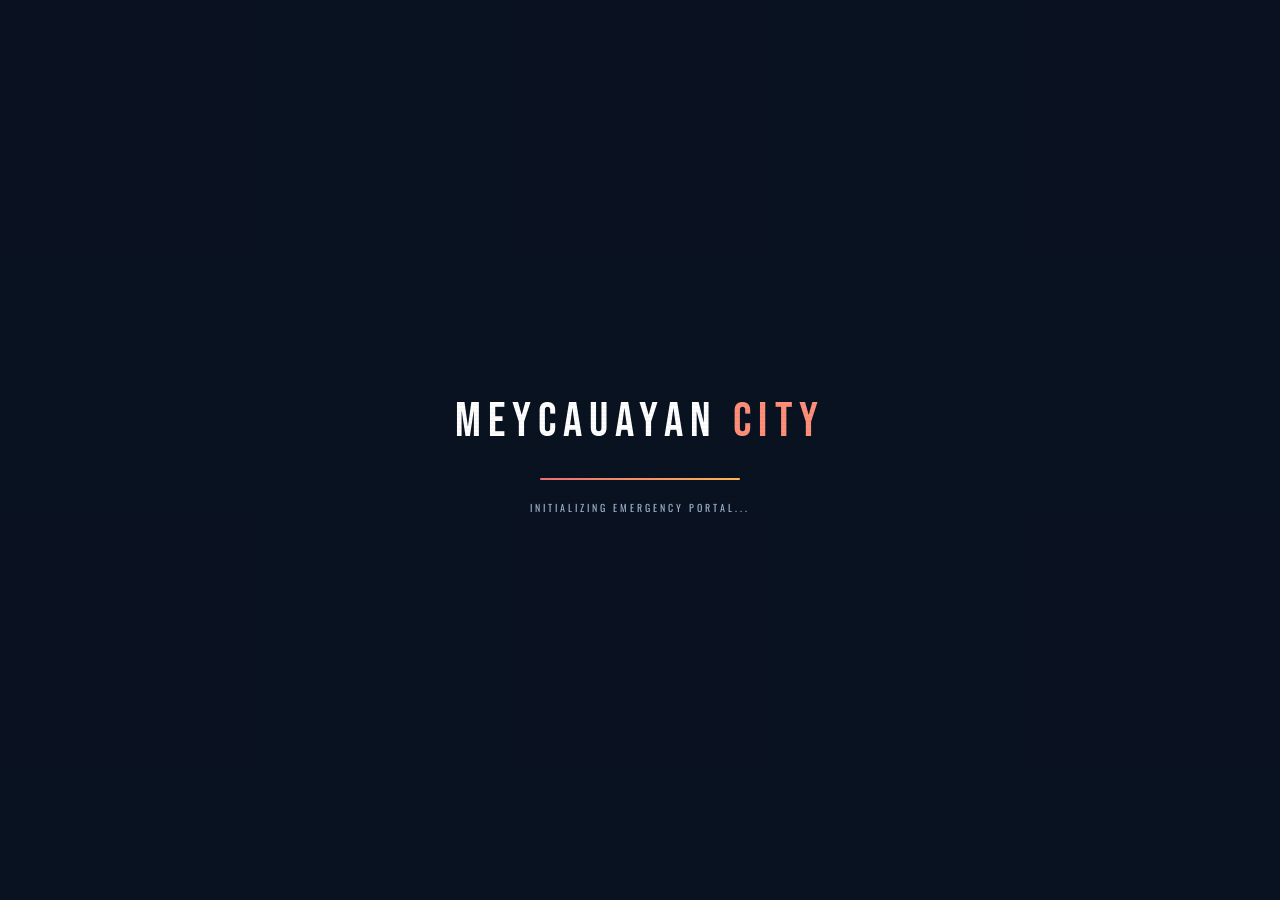
==== index.html @ f5ab1aca "Filter BUbble" ====
<!doctype html>
<html lang="en">
  <head>
    <meta charset="UTF-8" />
    <meta name="viewport" content="width=device-width, initial-scale=1.0" />
    <meta
      name="description"
      content="Meycauayan City Emergency Facility GIS Portal — Interactive map of all barangays, police stations, fire stations, hospitals, and health centers in Meycauayan City, Bulacan."
    />
    <meta
      name="keywords"
      content="Meycauayan, emergency, GIS, barangay, police, fire station, hospital, health center, Bulacan"
    />
    <meta name="author" content="Meycauayan City Government" />
    <title>Meycauayan City | Emergency Facility Portal</title>

    <!-- Bootstrap 5 -->
    <link
      rel="stylesheet"
      href="https://cdn.jsdelivr.net/npm/bootstrap@5.3.3/dist/css/bootstrap.min.css"
    />

    <!-- Font Awesome 6 -->
    <link
      rel="stylesheet"
      href="https://cdnjs.cloudflare.com/ajax/libs/font-awesome/6.5.0/css/all.min.css"
    />

    <!-- Leaflet.js -->
    <link
      rel="stylesheet"
      href="https://unpkg.com/leaflet@1.9.4/dist/leaflet.css"
    />

    <!-- Custom Styles -->
    <link rel="stylesheet" href="assets/css/styles.css" />

    <!-- Favicon placeholder -->
    <link
      rel="icon"
      href="data:image/svg+xml,<svg xmlns='http://www.w3.org/2000/svg' viewBox='0 0 100 100'><text y='.9em' font-size='90'>&#128737;</text></svg>"
    />
  </head>
  <body>
    <!-- ============================================================
       LOADING OVERLAY
       ============================================================ -->
    <div id="loading-overlay">
      <div class="loading-logo">MEYCAUAYAN <span>CITY</span></div>
      <div class="loading-bar-wrap"><div class="loading-bar"></div></div>
      <div class="loading-text">Initializing Emergency Portal...</div>
    </div>


    <!-- ============================================================
       NAVIGATION BAR
       ============================================================ -->
    <nav id="main-navbar" role="navigation" aria-label="Main navigation">
      <!-- Brand / Logo -->
      <a
        href="#"
        class="navbar-brand-custom me-4"
        id="nav-brand"
        onclick="
          resetMapView();
          return false;
        "
      >
        <div class="brand-shield">
          <i class="fas fa-shield-halved"></i>
        </div>
        <div class="brand-text-wrap">
          <span class="brand-city">Meycauayan City</span>
          <span class="brand-subtitle">Emergency Facility Portal</span>
        </div>
      </a>

      <!-- Nav Links -->
      <div class="nav-links-wrap" id="nav-links-main">
        <!-- HOME -->
        <div class="nav-item-custom">
          <button
            class="nav-link-custom"
            onclick="resetMapView()"
            id="nav-home"
          >
            <i class="fas fa-circle-dot"></i>
            HOME
          </button>
        </div>

        <!-- BARANGAYS DROPDOWN -->
        <div class="nav-item-custom dropdown-custom">
          <button class="nav-link-custom" id="nav-barangays">
            BARANGAYS <i class="fas fa-chevron-down"></i>
          </button>
          <div class="dropdown-panel" id="dropdown-barangays" role="menu">
            <div class="dropdown-panel-header">
              21 Barangays of Meycauayan City
            </div>
            <!-- Dynamically populated by script.js -->
          </div>
        </div>

        <!-- POLICE STATIONS DROPDOWN -->
        <div class="nav-item-custom dropdown-custom">
          <button class="nav-link-custom" id="nav-police">
            POLICE <i class="fas fa-chevron-down"></i>
          </button>
          <div class="dropdown-panel" id="dropdown-police" role="menu">
            <div class="dropdown-panel-header">Police Stations</div>
            <!-- Dynamically populated -->
          </div>
        </div>

        <!-- FIRE STATIONS DROPDOWN -->
        <div class="nav-item-custom dropdown-custom">
          <button class="nav-link-custom" id="nav-fire">
            FIRE STATIONS <i class="fas fa-chevron-down"></i>
          </button>
          <div class="dropdown-panel" id="dropdown-fire" role="menu">
            <div class="dropdown-panel-header">Fire Stations</div>
            <!-- Dynamically populated -->
          </div>
        </div>

        <!-- HOSPITALS DROPDOWN -->
        <div class="nav-item-custom dropdown-custom">
          <button class="nav-link-custom" id="nav-hospitals">
            HOSPITALS <i class="fas fa-chevron-down"></i>
          </button>
          <div class="dropdown-panel" id="dropdown-hospitals" role="menu">
            <div class="dropdown-panel-header">Hospitals</div>
            <!-- Dynamically populated -->
          </div>
        </div>

        <!-- HEALTH CENTERS DROPDOWN -->
        <div class="nav-item-custom dropdown-custom">
          <button class="nav-link-custom" id="nav-health">
            HEALTH CENTERS <i class="fas fa-chevron-down"></i>
          </button>
          <div class="dropdown-panel" id="dropdown-health" role="menu">
            <div class="dropdown-panel-header">Health Centers</div>
            <!-- Dynamically populated -->
          </div>
        </div>

        <!-- ABOUT -->
        <div class="nav-item-custom">
          <button
            class="nav-link-custom"
            data-bs-toggle="modal"
            data-bs-target="#about-modal"
            id="nav-about"
          >
            ABOUT
          </button>
        </div>
      </div>

      <!-- Right side: Emergency Button -->
      <div class="ms-auto d-flex align-items-center gap-3">
        <button
          class="btn-emergency-nav"
          data-bs-toggle="modal"
          data-bs-target="#hotlines-modal"
          id="btn-emergency-nav"
          aria-label="Emergency Hotlines"
        >
          <i class="fas fa-phone"></i>
          EMERGENCY HOTLINES
        </button>

        <!-- Admin link -->
        <a
          href="admin.html"
          class="nav-link-custom"
          style="font-size: 10px; padding: 6px 10px"
          id="nav-admin"
        >
          <i class="fas fa-lock"></i>
          ADMIN
        </a>
      </div>
    </nav>

    <!-- ============================================================
       MAIN APP CONTAINER (Map-first)
       ============================================================ -->
    <div id="app-container">
      <!-- MAP CONTAINER -->
      <div id="map-container" role="main" aria-label="Interactive map">
        <!-- The Leaflet map -->
        <div id="main-map" aria-label="Meycauayan City interactive map"></div>

        <div id="map-controls" class="map-controls" aria-label="Map controls">
          <div class="map-controls-card">
            <div class="map-panel-title">Search the map</div>
            <div class="search-wrap map-search-wrap">
              <span class="search-icon"><i class="fas fa-magnifying-glass"></i></span>
              <input
                type="text"
                id="search-input"
                placeholder="Search barangay, hospital, station..."
                autocomplete="off"
                aria-label="Search facilities and barangays"
              />
              <div
                id="search-results"
                role="listbox"
                aria-label="Search suggestions"
                aria-live="polite"
              ></div>
            </div>

            <div class="map-panel-title" style="margin-top: 18px;">Quick filters</div>
            <div class="sidebar-stats map-stats">
              <button
                type="button"
                class="stat-cell type-police"
                onclick="filterFacilities('police')"
                id="stat-police"
                title="Show Police Stations"
                aria-label="Show Police Stations"
              >
                <i class="fas fa-shield-halved"></i>
                <div class="stat-count" id="count-police">5</div>
                <div class="stat-label">Police</div>
              </button>
              <button
                type="button"
                class="stat-cell type-fire"
                onclick="filterFacilities('fire')"
                id="stat-fire"
                title="Show Fire Stations"
                aria-label="Show Fire Stations"
              >
                <i class="fas fa-fire"></i>
                <div class="stat-count" id="count-fire">2</div>
                <div class="stat-label">Fire</div>
              </button>
              <button
                type="button"
                class="stat-cell type-hosp"
                onclick="filterFacilities('hospital')"
                id="stat-hosp"
                title="Show Hospitals"
                aria-label="Show Hospitals"
              >
                <i class="fas fa-hospital"></i>
                <div class="stat-count" id="count-hosp">3</div>
                <div class="stat-label">Hospitals</div>
              </button>
              <button
                type="button"
                class="stat-cell type-health"
                onclick="filterFacilities('healthCenter')"
                id="stat-health"
                title="Show Health Centers"
                aria-label="Show Health Centers"
              >
                <i class="fas fa-kit-medical"></i>
                <div class="stat-count" id="count-health">21</div>
                <div class="stat-label">Health</div>
              </button>
            </div>

            <button
              class="btn-reset-view map-reset-btn"
              onclick="filterFacilities('all')"
              id="btn-show-all"
              style="margin-top: 14px"
            >
              <i class="fas fa-layer-group"></i>
              Show All Facilities
            </button>
          </div>
        </div>

        <!-- MAP LEGEND -->
        <div id="map-legend" aria-label="Map legend">
          <div class="legend-title">Map Legend</div>
          <div class="legend-row">
            <div class="legend-dot police"></div>
            <span class="legend-label">Police Station</span>
          </div>
          <div class="legend-row">
            <div class="legend-dot fire"></div>
            <span class="legend-label">Fire Station</span>
          </div>
          <div class="legend-row">
            <div class="legend-dot hospital"></div>
            <span class="legend-label">Hospital</span>
          </div>
          <div class="legend-row">
            <div class="legend-dot healthcenter"></div>
            <span class="legend-label">Health Center</span>
          </div>
          <div class="legend-row">
            <div class="legend-dot barangay"></div>
            <span class="legend-label">Barangay Hall</span>
          </div>
          <div class="legend-row">
            <div class="legend-dot boundary"></div>
            <span class="legend-label">Barangay Boundary</span>
          </div>
        </div>

        <!-- EMERGENCY FAB -->
        <div id="emergency-fab">
          <button
            class="fab-btn"
            data-bs-toggle="modal"
            data-bs-target="#hotlines-modal"
            aria-label="Emergency Hotlines"
            id="btn-emergency-fab"
          >
            <span class="fab-dot"></span>
            EMERGENCY HOTLINES
          </button>
        </div>

        <!-- INFO PANEL (slides in from right over map) -->
        <div
          id="info-panel"
          role="complementary"
          aria-label="Information panel"
        >
          <div class="info-panel-header">
            <div style="flex: 1">
              <div id="info-type-badge" class="info-type-badge"></div>
              <h2 class="info-panel-title" id="info-panel-title">—</h2>
            </div>
            <button
              class="info-panel-close"
              id="info-panel-close"
              onclick="closeInfoPanel()"
              aria-label="Close info panel"
            >
              <i class="fas fa-xmark"></i>
            </button>
          </div>
          <div class="info-panel-main">
            <div class="info-panel-body" id="info-panel-body">
              <!-- Dynamically populated -->
            </div>
            <div class="info-panel-media">
              <div class="info-panel-image-wrap">
                <img id="info-panel-image" src="" alt="Barangay or facility photo" />
                <div class="info-panel-image-label">Photo</div>
              </div>
            </div>
          </div>
        </div>
      </div>
    </div>

    <!-- ============================================================
       EMERGENCY HOTLINES MODAL
       ============================================================ -->
    <div
      class="modal fade"
      id="hotlines-modal"
      tabindex="-1"
      aria-labelledby="hotlines-modal-label"
      aria-hidden="true"
    >
      <div class="modal-dialog modal-dialog-centered modal-lg">
        <div class="modal-content">
          <div class="modal-header">
            <h5 class="modal-title-custom" id="hotlines-modal-label">
              <i
                class="fas fa-phone-volume me-2"
                style="color: var(--clr-red-400)"
              ></i>
              <span>EMERGENCY</span> HOTLINES
            </h5>
            <button
              type="button"
              class="btn-close"
              data-bs-dismiss="modal"
              aria-label="Close"
            ></button>
          </div>
          <div class="modal-body">
            <p
              style="
                font-size: 12px;
                color: var(--clr-text-muted);
                margin-bottom: 16px;
                letter-spacing: 0.04em;
              "
            >
              In case of emergency, contact the appropriate authority
              immediately. All hotlines are available 24 hours a day, 7 days a
              week.
            </p>
            <div id="hotlines-list">
              <!-- Dynamically populated -->
            </div>
          </div>
        </div>
      </div>
    </div>

    <!-- ============================================================
       ABOUT MODAL
       ============================================================ -->
    <div
      class="modal fade"
      id="about-modal"
      tabindex="-1"
      aria-labelledby="about-modal-label"
      aria-hidden="true"
    >
      <div class="modal-dialog modal-dialog-centered">
        <div class="modal-content">
          <div class="modal-header">
            <h5 class="modal-title-custom" id="about-modal-label">
              <i
                class="fas fa-info-circle me-2"
                style="color: var(--clr-red-400)"
              ></i>
              ABOUT THIS <span>SYSTEM</span>
            </h5>
            <button
              type="button"
              class="btn-close"
              data-bs-dismiss="modal"
              aria-label="Close"
            ></button>
          </div>
          <div class="modal-body">
            <div style="display: flex; flex-direction: column; gap: 14px">
              <div
                style="
                  background: var(--clr-surface-1);
                  border: 1px solid var(--clr-border-red);
                  border-radius: 6px;
                  padding: 16px;
                "
              >
                <div
                  style="
                    font-family: var(--font-heading);
                    font-size: 9px;
                    letter-spacing: 0.2em;
                    text-transform: uppercase;
                    color: var(--clr-red-400);
                    margin-bottom: 8px;
                  "
                >
                  SYSTEM OVERVIEW
                </div>
                <p
                  style="
                    font-size: 12px;
                    color: var(--clr-text-secondary);
                    line-height: 1.7;
                    margin: 0;
                  "
                >
                  The Meycauayan City Emergency Facility Portal is an
                  interactive Geographic Information System (GIS) platform
                  designed to provide residents with quick access to emergency
                  facility information across all 21 barangays of Meycauayan
                  City, Bulacan.
                </p>
              </div>
              <div
                style="
                  background: var(--clr-surface-1);
                  border: 1px solid var(--clr-border);
                  border-radius: 6px;
                  padding: 16px;
                "
              >
                <div
                  style="
                    font-family: var(--font-heading);
                    font-size: 9px;
                    letter-spacing: 0.2em;
                    text-transform: uppercase;
                    color: var(--clr-red-400);
                    margin-bottom: 8px;
                  "
                >
                  FEATURES
                </div>
                <ul
                  style="
                    font-size: 12px;
                    color: var(--clr-text-secondary);
                    line-height: 2;
                    margin: 0;
                    padding-left: 16px;
                  "
                >
                  <li>Interactive GIS map with barangay boundaries</li>
                  <li>Barangay Focus Mode with detailed information</li>
                  <li>Directory of all emergency facilities</li>
                  <li>Real-time search across all categories</li>
                  <li>Emergency hotline quick reference</li>
                  <li>Google Maps integration</li>
                </ul>
              </div>
              <div
                style="
                  background: var(--clr-surface-1);
                  border: 1px solid var(--clr-border);
                  border-radius: 6px;
                  padding: 16px;
                "
              >
                <div
                  style="
                    font-family: var(--font-heading);
                    font-size: 9px;
                    letter-spacing: 0.2em;
                    text-transform: uppercase;
                    color: var(--clr-red-400);
                    margin-bottom: 8px;
                  "
                >
                  DISCLAIMER
                </div>
                <p
                  style="
                    font-size: 11px;
                    color: var(--clr-text-muted);
                    line-height: 1.7;
                    margin: 0;
                  "
                >
                  This system is developed as an academic capstone project for
                  Grade 12. All data presented is for demonstration purposes.
                  For actual emergencies, always contact official emergency
                  services immediately.
                </p>
              </div>
            </div>
          </div>
        </div>
      </div>
    </div>

    <!-- ============================================================
       SCRIPTS
       ============================================================ -->
    <!-- Bootstrap 5 JS Bundle -->
    <script src="https://cdn.jsdelivr.net/npm/bootstrap@5.3.3/dist/js/bootstrap.bundle.min.js"></script>

    <!-- Leaflet.js -->
    <script src="https://unpkg.com/leaflet@1.9.4/dist/leaflet.js"></script>

    <!-- Data Files -->
    <script src="data/barangays.js"></script>
    <script src="data/facilities.js"></script>

    <!-- Main Script -->
    <script src="assets/js/script.js"></script>
  </body>
</html>
---- assets/css/styles.css ----
﻿/* styles.css — Meycauayan Emergency GIS Portal */
/* Design: Cinematic Emergency Theme — Dark, Red, Authoritative */

/* ============================================================
   GOOGLE FONTS IMPORT
   ============================================================ */
@import url("https://fonts.googleapis.com/css2?family=Oswald:wght@400;500;600;700&family=Inter:wght@300;400;500;600&family=Bebas+Neue&display=swap");

/* ============================================================
   CSS CUSTOM PROPERTIES (DESIGN TOKENS)
   ============================================================ */
:root {
  /* Core Colors */
  --clr-void: #091220;
  --clr-surface-0: #111f34;
  --clr-surface-1: #152a42;
  --clr-surface-2: #1f3855;
  --clr-surface-3: #263f61;
  --clr-border: rgba(255, 255, 255, 0.08);
  --clr-border-red: rgba(255, 119, 116, 0.22);

  /* Emergency Red Palette */
  --clr-red-900: #4c111d;
  --clr-red-700: #b33a47;
  --clr-red-500: #ec6f78;
  --clr-red-400: #ff8f7a;
  --clr-red-300: #ffb7a8;
  --clr-red-glow: rgba(236, 111, 120, 0.32);
  --clr-red-glow-sm: rgba(236, 111, 120, 0.16);

  /* Accent — Amber Alert */
  --clr-amber: #ffb455;
  --clr-amber-bright: #ffd47f;
  --clr-amber-glow: rgba(255, 180, 85, 0.24);

  /* Text Colors */
  --clr-text-primary: #f7f9fc;
  --clr-text-secondary: #c8d2e6;
  --clr-text-muted: #9db2cc;
  --clr-text-white: #ffffff;

  /* Status Colors */
  --clr-status-police: #62b6ff;
  --clr-status-fire: #ffb26b;
  --clr-status-hosp: #6fe3a5;
  --clr-status-health: #c296ff;

  /* Typography */
  --font-display: "Bebas Neue", "Oswald", sans-serif;
  --font-heading: "Oswald", sans-serif;
  --font-body: "Inter", sans-serif;

  /* Spacing */
  --nav-height: 72px;
  --panel-width: 340px;

  /* Transitions */
  --transition-fast: 180ms ease;
  --transition-normal: 340ms ease;
  --transition-slow: 540ms ease;

  /* Shadows */
  --shadow-soft: 0 18px 48px rgba(0, 0, 0, 0.22);
  --shadow-card: 0 20px 60px rgba(0, 0, 0, 0.24);
  --shadow-panel: 0 16px 48px rgba(0, 0, 0, 0.2);
  --shadow-red: 0 18px 42px rgba(255, 143, 122, 0.28);
}

/* ============================================================
   RESET & BASE
   ============================================================ */
*,
*::before,
*::after {
  box-sizing: border-box;
  margin: 0;
  padding: 0;
}

html {
  scroll-behavior: smooth;
}

body {
  font-family: var(--font-body);
  background: radial-gradient(circle at top left, rgba(255, 187, 133, 0.14), transparent 22%),
    linear-gradient(180deg, #091720 0%, #091220 45%, #07101d 100%);
  color: var(--clr-text-primary);
  overflow-x: hidden;
  min-height: 100vh;
}

::selection {
  background: rgba(255, 143, 122, 0.58);
  color: #fff;
}

/* ============================================================
   SCROLLBAR
   ============================================================ */
::-webkit-scrollbar {
  width: 5px;
  height: 5px;
}
::-webkit-scrollbar-track {
  background: var(--clr-surface-1);
}
::-webkit-scrollbar-thumb {
  background: var(--clr-red-700);
  border-radius: 3px;
}
::-webkit-scrollbar-thumb:hover {
  background: var(--clr-red-500);
}

/* ============================================================
   GLOBAL NOISE / SCAN TEXTURE
   ============================================================ */
body::before {
  content: "";
  position: fixed;
  inset: 0;
  background-image: repeating-linear-gradient(
    0deg,
    transparent,
    transparent 2px,
    rgba(0, 0, 0, 0.03) 2px,
    rgba(0, 0, 0, 0.03) 4px
  );
  pointer-events: none;
  z-index: 9999;
}

/* ============================================================
   NAVBAR
   ============================================================ */
#main-navbar {
  backdrop-filter: blur(18px);
  background: rgba(11, 21, 38, 0.96);
  border-bottom: 1px solid rgba(255, 255, 255, 0.08);
  height: var(--nav-height);
  padding: 0 26px;
  position: fixed;
  top: 0;
  left: 0;
  right: 0;
  z-index: 1050;
  display: flex;
  align-items: center;
  justify-content: space-between;
  box-shadow: 0 24px 70px rgba(0, 0, 0, 0.28);
}

#main-navbar::before {
  content: "";
  position: absolute;
  top: 0;
  left: 14px;
  right: 14px;
  height: 2px;
  border-radius: 999px;
  background: linear-gradient(90deg, rgba(255, 143, 122, 0.92), rgba(255, 187, 133, 0.9));
}

@keyframes topline-scan {
  0% {
    background-position: -200% center;
  }
  100% {
    background-position: 200% center;
  }
}

/* Logo */
.navbar-brand-custom {
  display: flex;
  align-items: center;
  gap: 12px;
  text-decoration: none;
  flex-shrink: 0;
}

.brand-shield {
  width: 38px;
  height: 38px;
  background: linear-gradient(145deg, var(--clr-red-500), var(--clr-red-900));
  border: 1.5px solid var(--clr-red-400);
  border-radius: 6px;
  display: flex;
  align-items: center;
  justify-content: center;
  font-size: 17px;
  color: #fff;
  box-shadow: 0 0 12px var(--clr-red-glow);
  animation: shield-pulse 3s ease-in-out infinite;
  flex-shrink: 0;
}

@keyframes shield-pulse {
  0%,
  100% {
    box-shadow: 0 0 12px var(--clr-red-glow);
  }
  50% {
    box-shadow:
      0 0 22px var(--clr-red-glow),
      0 0 8px var(--clr-red-400);
  }
}

.brand-text-wrap {
  display: flex;
  flex-direction: column;
  line-height: 1.1;
}

.brand-city {
  font-family: var(--font-heading);
  font-size: 14px;
  font-weight: 700;
  letter-spacing: 0.12em;
  color: var(--clr-text-white);
  text-transform: uppercase;
}

.brand-subtitle {
  font-family: var(--font-body);
  font-size: 9px;
  font-weight: 400;
  letter-spacing: 0.18em;
  color: var(--clr-text-secondary);
  text-transform: uppercase;
}

/* Nav Links */
.nav-links-wrap {
  display: flex;
  align-items: center;
  gap: 2px;
  flex: 1;
  justify-content: center;
}

.nav-item-custom {
  position: relative;
}

.nav-link-custom {
  font-family: var(--font-heading);
  font-size: 12px;
  font-weight: 600;
  letter-spacing: 0.12em;
  text-transform: uppercase;
  color: var(--clr-text-secondary);
  text-decoration: none;
  padding: 10px 14px;
  border-radius: 999px;
  display: inline-flex;
  align-items: center;
  gap: 8px;
  transition: all var(--transition-fast);
  white-space: nowrap;
  cursor: pointer;
  background: rgba(255, 255, 255, 0.03);
  border: 1px solid transparent;
}

.nav-link-custom:hover,
.nav-link-custom.active {
  color: var(--clr-text-white);
  background: rgba(255, 255, 255, 0.12);
  border-color: rgba(255, 255, 255, 0.1);
}

.nav-link-custom i {
  font-size: 11px;
  color: var(--clr-red-400);
}

/* Dropdown Menu */
.dropdown-custom {
  position: relative;
}

.dropdown-custom:hover .dropdown-panel {
  opacity: 1;
  pointer-events: all;
  transform: translateY(0);
}

.dropdown-panel {
  position: absolute;
  top: calc(100% + 8px);
  left: 0;
  background: rgba(18, 18, 18, 0.98);
  border: 1px solid rgba(255, 255, 255, 0.08);
  border-radius: 16px;
  min-width: 240px;
  max-height: 360px;
  overflow-y: auto;
  opacity: 0;
  pointer-events: none;
  transform: translateY(-10px);
  transition:
    opacity var(--transition-normal),
    transform var(--transition-normal);
  box-shadow: 0 22px 60px rgba(0, 0, 0, 0.28);
  z-index: 2000;
}

.dropdown-panel-header {
  padding: 10px 14px 8px;
  border-bottom: 1px solid var(--clr-border);
  font-family: var(--font-heading);
  font-size: 9px;
  font-weight: 600;
  letter-spacing: 0.2em;
  text-transform: uppercase;
  color: var(--clr-amber);
}

.dropdown-item-custom {
  display: flex;
  align-items: center;
  gap: 10px;
  padding: 9px 14px;
  font-family: var(--font-body);
  font-size: 12px;
  color: var(--clr-text-secondary);
  cursor: pointer;
  transition:
    background var(--transition-fast),
    color var(--transition-fast);
  border: none;
  background: none;
  width: 100%;
  text-align: left;
}

.dropdown-item-custom:hover {
  background: rgba(255, 180, 85, 0.1);
  color: var(--clr-text-white);
}

.dropdown-item-custom::before {
  content: "";
  width: 5px;
  height: 5px;
  border-radius: 50%;
  background: var(--clr-amber);
  flex-shrink: 0;
  opacity: 0.5;
  transition: opacity var(--transition-fast);
}

.dropdown-item-custom:hover::before {
  opacity: 1;
}

/* Emergency Hotline Nav Button */
.btn-emergency-nav {
  font-family: var(--font-heading);
  font-size: 10px;
  font-weight: 700;
  letter-spacing: 0.16em;
  text-transform: uppercase;
  color: #111;
  background: linear-gradient(135deg, #ffd47f, #ff8f7a);
  border: 1px solid rgba(255, 180, 85, 0.3);
  border-radius: 999px;
  padding: 8px 16px;
  cursor: pointer;
  display: flex;
  align-items: center;
  gap: 6px;
  transition: all var(--transition-fast);
  white-space: nowrap;
  flex-shrink: 0;
  box-shadow: 0 16px 30px rgba(255, 180, 85, 0.28);
  text-decoration: none;
}

.btn-emergency-nav:hover {
  background: linear-gradient(135deg, #ffb455, #ff7b68);
  box-shadow: 0 18px 36px rgba(255, 143, 122, 0.28);
  color: #111;
}

.btn-emergency-nav i {
  animation: blink 1.2s step-start infinite;
}

@keyframes blink {
  0%,
  100% {
    opacity: 1;
  }
  50% {
    opacity: 0.2;
  }
}

/* Mobile Toggler */
.navbar-toggler-custom,
.btn-reset-view,
.btn-emergency-nav,
.btn-show-all,
.sidebar-nav-item,
#btn-add-barangay,
.btn-admin-add,
.btn-login {
  transition: all var(--transition-fast);
}

.navbar-toggler-custom {
  background: none;
  border: 1px solid var(--clr-border);
  color: var(--clr-text-secondary);
  border-radius: 4px;
  padding: 6px 10px;
  cursor: pointer;
  display: none;
}

.navbar-toggler-custom:focus,
button:focus,
a:focus {
  outline: 3px solid rgba(204, 0, 0, 0.6);
  outline-offset: 2px;
}

button {
  font-family: var(--font-body);
}

/* ============================================================
   MAP LAYOUT
   ============================================================ */
#app-container {
  position: fixed;
  top: 0;
  left: 0;
  right: 0;
  bottom: 0;
  display: flex;
}

#map-container {
  flex: 1;
  position: relative;
  min-height: calc(100vh - var(--nav-height));
}

#main-map {
  width: 100%;
  height: 100%;
  background: var(--clr-void);
}

.map-controls {
  position: absolute;
  top: 24px;
  left: 24px;
  z-index: 450;
  width: min(380px, calc(100% - 48px));
  pointer-events: auto;
}

.map-controls-card {
  position: relative;
  background: rgba(7, 14, 26, 0.92);
  border: 1px solid rgba(255, 255, 255, 0.14);
  border-radius: 28px;
  padding: 20px;
  box-shadow: 0 28px 80px rgba(0, 0, 0, 0.32);
  backdrop-filter: blur(16px);
}

.map-controls-card::before {
  content: '';
  position: absolute;
  top: -12px;
  left: 24px;
  width: 64px;
  height: 12px;
  border-radius: 50%;
  background: rgba(255, 255, 255, 0.08);
}

.map-panel-title {
  font-family: var(--font-heading);
  font-size: 11px;
  font-weight: 700;
  letter-spacing: 0.18em;
  text-transform: uppercase;
  color: var(--clr-amber);
  margin-bottom: 12px;
}

.map-search-wrap {
  margin-bottom: 18px;
}

.sidebar-stats {
  display: grid;
  grid-template-columns: repeat(4, minmax(0, 1fr));
  gap: 10px;
  padding: 10px 0 0;
  background: transparent;
}

.stat-cell {
  padding: 16px 12px;
  text-align: center;
  border: none;
  cursor: pointer;
  transition: transform var(--transition-fast), background var(--transition-fast), box-shadow var(--transition-fast);
  display: flex;
  flex-direction: column;
  align-items: center;
  gap: 6px;
  background: rgba(255, 255, 255, 0.06);
  border-radius: 18px;
  box-shadow: inset 0 0 0 1px rgba(255, 255, 255, 0.05);
}

.stat-cell:hover {
  background: rgba(255, 255, 255, 0.12);
  transform: translateY(-2px);
}

.stat-cell.active {
  background: rgba(255, 143, 122, 0.22);
  box-shadow: inset 0 0 0 1px rgba(255, 143, 122, 0.25);
}

.map-reset-btn {
  margin-top: 18px;
  width: 100%;
  border-radius: 16px;
}

.map-reset-btn {
  margin-top: 12px;
}

/* Leaflet overrides */
.leaflet-container {
  background: #0d0d0d !important;
  font-family: var(--font-body) !important;
}

.leaflet-marker-icon,
.leaflet-marker-icon * {
  pointer-events: auto !important;
}

.leaflet-control-zoom {
  border: 1px solid var(--clr-border-red) !important;
  border-radius: 6px !important;
  overflow: hidden;
  box-shadow: 0 4px 20px rgba(0, 0, 0, 0.6) !important;
}

.leaflet-control-zoom a {
  background: var(--clr-surface-1) !important;
  color: var(--clr-text-secondary) !important;
  border-bottom: 1px solid var(--clr-border) !important;
  font-size: 18px !important;
  line-height: 28px !important;
  width: 28px !important;
  height: 28px !important;
  transition:
    background var(--transition-fast),
    color var(--transition-fast) !important;
}

.leaflet-control-zoom a:hover {
  background: var(--clr-surface-3) !important;
  color: var(--clr-text-white) !important;
}

.leaflet-control-attribution {
  background: rgba(10, 10, 10, 0.8) !important;
  color: var(--clr-text-muted) !important;
  font-size: 9px !important;
}

/* ============================================================
   LEFT SIDEBAR PANEL
   ============================================================ */
/* Sidebar styles removed for map-first layout */

/* Sidebar Header */
.sidebar-header {
  padding: 18px 18px 14px;
  border-bottom: 1px solid rgba(255, 255, 255, 0.08);
  flex-shrink: 0;
  background: rgba(255, 255, 255, 0.02);
}

.sidebar-title {
  font-family: var(--font-heading);
  font-size: 9px;
  font-weight: 700;
  letter-spacing: 0.25em;
  text-transform: uppercase;
  color: var(--clr-amber);
  margin-bottom: 12px;
}

/* Search Bar */
.search-wrap {
  position: relative;
}

.usage-panel {
  border: 1px solid rgba(255, 255, 255, 0.08);
  background: rgba(255, 255, 255, 0.04);
  border-radius: 22px;
  padding: 18px;
  margin-top: 18px;
  font-size: 12px;
  color: var(--clr-text-secondary);
  box-shadow: inset 0 0 0 1px rgba(255, 255, 255, 0.03);
}

.usage-title {
  font-family: var(--font-heading);
  font-size: 10px;
  font-weight: 700;
  letter-spacing: 0.18em;
  text-transform: uppercase;
  color: var(--clr-text-white);
  margin-bottom: 10px;
}

.usage-list {
  list-style: none;
  padding-left: 0;
}

.usage-list li {
  position: relative;
  padding-left: 18px;
  margin-bottom: 6px;
}

.usage-list li::before {
  content: '•';
  position: absolute;
  left: 0;
  top: 0;
  color: var(--clr-red-400);
}

#search-input {
  width: 100%;
  background: var(--clr-surface-2);
  border: 1px solid var(--clr-border);
  border-radius: 5px;
  padding: 9px 12px 9px 36px;
  font-family: var(--font-body);
  font-size: 12px;
  color: var(--clr-text-primary);
  transition:
    border-color var(--transition-fast),
    box-shadow var(--transition-fast);
  outline: none;
}

#search-input::placeholder {
  color: var(--clr-text-muted);
}

#search-input:focus {
  border-color: var(--clr-red-500);
  box-shadow: 0 0 0 3px var(--clr-red-glow-sm);
}

.search-icon {
  position: absolute;
  left: 11px;
  top: 50%;
  transform: translateY(-50%);
  font-size: 11px;
  color: var(--clr-text-muted);
  pointer-events: none;
}

/* Search Results Dropdown */
#search-results {
  position: absolute;
  top: calc(100% + 4px);
  left: 0;
  right: 0;
  background: var(--clr-surface-1);
  border: 1px solid rgba(255, 180, 85, 0.24);
  border-radius: 5px;
  box-shadow: 0 10px 28px rgba(0, 0, 0, 0.72);
  z-index: 500;
  display: none;
  max-height: 240px;
  overflow-y: auto;
}

.search-result-item {
  display: flex;
  align-items: center;
  gap: 10px;
  padding: 10px 12px;
  cursor: pointer;
  transition: background var(--transition-fast);
  border-bottom: 1px solid var(--clr-border);
}

.search-result-item:last-child {
  border-bottom: none;
}
.search-result-item:hover {
  background: rgba(255, 180, 85, 0.12);
}

.search-result-icon {
  width: 26px;
  height: 26px;
  border-radius: 4px;
  display: flex;
  align-items: center;
  justify-content: center;
  font-size: 11px;
  flex-shrink: 0;
}

.search-result-icon.type-barangay {
  background: rgba(255, 184, 0, 0.15);
  color: var(--clr-amber);
}
.search-result-icon.type-police {
  background: rgba(59, 130, 246, 0.15);
  color: var(--clr-status-police);
}
.search-result-icon.type-fire {
  background: rgba(249, 115, 22, 0.15);
  color: var(--clr-status-fire);
}
.search-result-icon.type-hospital {
  background: rgba(34, 197, 94, 0.15);
  color: var(--clr-status-hosp);
}
.search-result-icon.type-healthCenter {
  background: rgba(168, 85, 247, 0.15);
  color: var(--clr-status-health);
}

.search-result-text {
  flex: 1;
  min-width: 0;
}

.search-result-name {
  font-family: var(--font-body);
  font-size: 12px;
  font-weight: 500;
  color: var(--clr-text-primary);
  white-space: nowrap;
  overflow: hidden;
  text-overflow: ellipsis;
}

.search-result-meta {
  font-size: 10px;
  color: var(--clr-text-muted);
}

/* ============================================================
   SIDEBAR STATS BAR
   ============================================================ */
.sidebar-stats {
  display: grid;
  grid-template-columns: repeat(4, 1fr);
  border-bottom: 1px solid rgba(255, 255, 255, 0.06);
  flex-shrink: 0;
  gap: 2px;
  background: rgba(255, 255, 255, 0.015);
  padding: 10px 12px 12px;
}

.stat-cell {
  padding: 14px 10px;
  text-align: center;
  border-right: 1px solid rgba(255, 255, 255, 0.06);
  cursor: pointer;
  transition: background var(--transition-fast), transform var(--transition-fast);
  display: flex;
  flex-direction: column;
  align-items: center;
  gap: 4px;
  background: rgba(255, 255, 255, 0.05);
  border-radius: 16px;
}

.stat-cell:last-child {
  border-right: none;
}

.stat-cell:hover {
  background: rgba(255, 180, 85, 0.14);
  transform: translateY(-1px);
}

.stat-cell.active {
  background: rgba(255, 143, 122, 0.18);
}

.stat-cell i {
  font-size: 13px;
  margin-bottom: 2px;
}

.stat-cell.type-police i {
  color: var(--clr-status-police);
}
.stat-cell.type-fire i {
  color: var(--clr-status-fire);
}
.stat-cell.type-hosp i {
  color: var(--clr-status-hosp);
}
.stat-cell.type-health i {
  color: var(--clr-status-health);
}

.stat-count {
  font-family: var(--font-heading);
  font-size: 18px;
  font-weight: 700;
  color: var(--clr-text-primary);
  line-height: 1;
}

.stat-label {
  font-size: 8px;
  letter-spacing: 0.08em;
  text-transform: uppercase;
  color: var(--clr-text-muted);
}

/* ============================================================
   SIDEBAR SCROLLABLE CONTENT
   ============================================================ */
.sidebar-content {
  flex: 1;
  overflow-y: auto;
  padding: 12px 0;
}

.sidebar-section-label {
  font-family: var(--font-heading);
  font-size: 9px;
  font-weight: 600;
  letter-spacing: 0.2em;
  text-transform: uppercase;
  color: var(--clr-text-muted);
  padding: 10px 16px 6px;
}

/* Barangay List Item */
.barangay-list-item {
  display: flex;
  align-items: center;
  gap: 10px;
  padding: 9px 16px;
  cursor: pointer;
  transition:
    background var(--transition-fast),
    border-color var(--transition-fast);
  border-left: 2px solid transparent;
}

.barangay-list-item:hover {
  background: rgba(255, 255, 255, 0.04);
  border-left-color: var(--clr-red-500);
}

.barangay-list-item.selected {
  background: rgba(204, 0, 0, 0.1);
  border-left-color: var(--clr-red-500);
}

.barangay-bullet {
  width: 6px;
  height: 6px;
  border-radius: 50%;
  background: var(--clr-surface-3);
  border: 1.5px solid var(--clr-text-muted);
  flex-shrink: 0;
}

.barangay-list-item:hover .barangay-bullet,
.barangay-list-item.selected .barangay-bullet {
  background: var(--clr-red-500);
  border-color: var(--clr-red-400);
}

.barangay-item-name {
  font-family: var(--font-body);
  font-size: 12px;
  font-weight: 500;
  color: var(--clr-text-secondary);
  flex: 1;
}

.barangay-list-item:hover .barangay-item-name,
.barangay-list-item.selected .barangay-item-name {
  color: var(--clr-text-primary);
}

.barangay-item-pop {
  font-size: 10px;
  color: var(--clr-text-muted);
}

/* ============================================================
   INFO PANEL (FULLSCREEN POPUP)
   ============================================================ */
#info-panel {
  position: fixed;
  inset: 0;
  width: 100%;
  height: 100%;
  background: rgba(8, 12, 20, 0.92);
  backdrop-filter: blur(14px);
  border: none;
  box-shadow: 0 0 90px rgba(0, 0, 0, 0.45);
  z-index: 2500;
  opacity: 0;
  transform: scale(0.98);
  transition: opacity var(--transition-slow), transform var(--transition-slow);
  display: flex;
  flex-direction: column;
  overflow: hidden;
  pointer-events: none;
  visibility: hidden;
}

#info-panel.open {
  opacity: 1;
  transform: scale(1);
  pointer-events: auto;
  visibility: visible;
}

body.popup-open #main-navbar {
  opacity: 0;
  visibility: hidden;
  pointer-events: none;
}

#map-container.panel-open #main-map {
  filter: blur(3px) brightness(0.65);
  transition: filter var(--transition-slow);
}

@media (max-width: 860px) {
  #info-panel {
    padding-top: var(--nav-height);
  }
}

.info-panel-main {
  display: flex;
  gap: 14px;
  padding: 0 16px 16px;
  align-items: flex-start;
  min-height: 0;
}

.info-panel-media {
  flex: 1 0 160px;
  border-radius: 18px;
  overflow: hidden;
  border: 1px solid rgba(255, 255, 255, 0.08);
  background: linear-gradient(180deg, rgba(255, 255, 255, 0.04), rgba(0, 0, 0, 0.25));
  min-height: 280px;
  display: flex;
  align-items: stretch;
}

.info-panel-image-wrap {
  position: relative;
  width: 100%;
  height: 100%;
}

.info-panel-image-wrap img {
  width: 100%;
  height: 100%;
  object-fit: cover;
  display: block;
}

.info-panel-body {
  flex: 1 1 auto;
  max-height: calc(100vh - 190px);
  overflow-y: auto;
  padding: 14px 0 0;
}

@media (max-width: 860px) {
  #info-panel {
    width: 100%;
  }

  .info-panel-main {
    flex-direction: column;
  }

  .info-panel-body {
    max-height: calc(100vh - 285px);
  }
}

@media (max-width: 860px) {
  #info-panel {
    width: 100%;
  }

  .info-panel-main {
    grid-template-columns: 1fr;
  }

  .info-panel-body {
    max-height: calc(100vh - 285px);
  }
}

.info-panel-image-wrap img {
  width: 100%;
  height: 100%;
  object-fit: cover;
  display: block;
}

.info-panel-image-label {
  position: absolute;
  bottom: 12px;
  left: 12px;
  right: 12px;
  font-size: 10px;
  font-weight: 700;
  letter-spacing: 0.16em;
  text-transform: uppercase;
  color: #fff;
  text-shadow: 0 0 18px rgba(0, 0, 0, 0.45);
}

#info-panel.open {
  opacity: 1;
  transform: scale(1);
}

.info-panel-header {
  padding: 14px 16px 12px;
  border-bottom: 1px solid rgba(255, 180, 85, 0.18);
  flex-shrink: 0;
  display: flex;
  align-items: flex-start;
  gap: 10px;
}

.info-type-badge {
  padding: 3px 8px;
  border-radius: 3px;
  font-family: var(--font-heading);
  font-size: 9px;
  font-weight: 600;
  letter-spacing: 0.15em;
  text-transform: uppercase;
  display: inline-block;
  margin-bottom: 6px;
}

.badge-barangay {
  background: rgba(230, 168, 0, 0.15);
  color: var(--clr-amber);
  border: 1px solid rgba(230, 168, 0, 0.3);
}
.badge-police {
  background: rgba(59, 130, 246, 0.15);
  color: var(--clr-status-police);
  border: 1px solid rgba(59, 130, 246, 0.3);
}
.badge-fire {
  background: rgba(249, 115, 22, 0.15);
  color: var(--clr-status-fire);
  border: 1px solid rgba(249, 115, 22, 0.3);
}
.badge-hospital {
  background: rgba(34, 197, 94, 0.15);
  color: var(--clr-status-hosp);
  border: 1px solid rgba(34, 197, 94, 0.3);
}
.badge-healthCenter {
  background: rgba(168, 85, 247, 0.15);
  color: var(--clr-status-health);
  border: 1px solid rgba(168, 85, 247, 0.3);
}

.info-panel-title {
  font-family: var(--font-heading);
  font-size: 18px;
  font-weight: 700;
  letter-spacing: 0.04em;
  color: var(--clr-red-300);
  text-transform: uppercase;
  line-height: 1.2;
  margin: 0;
}

.info-panel-close {
  margin-left: auto;
  background: rgba(255, 255, 255, 0.03);
  border: 1px solid rgba(255, 255, 255, 0.12);
  color: var(--clr-text-muted);
  border-radius: 8px;
  width: 32px;
  height: 32px;
  display: flex;
  align-items: center;
  justify-content: center;
  cursor: pointer;
  font-size: 12px;
  flex-shrink: 0;
  transition: all var(--transition-fast);
}

.info-panel-close:hover {
  background: rgba(255, 143, 122, 0.18);
  border-color: rgba(255, 143, 122, 0.32);
  color: #fff;
}

.info-panel-body {
  flex: 1;
  overflow-y: auto;
  padding: 14px 16px;
}

/* Info Rows */
.info-row {
  display: flex;
  gap: 10px;
  padding: 10px 0;
  border-bottom: 1px solid var(--clr-border);
  align-items: flex-start;
}

.info-row:last-child {
  border-bottom: none;
}

.info-row-icon {
  width: 30px;
  height: 30px;
  border-radius: 5px;
  background: var(--clr-surface-2);
  display: flex;
  align-items: center;
  justify-content: center;
  font-size: 12px;
  color: var(--clr-red-400);
  flex-shrink: 0;
}

.info-row-content {
}

.info-row-label {
  font-size: 9px;
  font-weight: 600;
  letter-spacing: 0.15em;
  text-transform: uppercase;
  color: var(--clr-text-muted);
  margin-bottom: 2px;
}

.info-row-value {
  font-size: 13px;
  color: var(--clr-text-primary);
  font-weight: 400;
  line-height: 1.4;
}

/* Facility Tags */
.facility-tags-wrap {
  display: flex;
  flex-wrap: wrap;
  gap: 5px;
  margin-top: 4px;
}

.facility-tag {
  font-size: 10px;
  padding: 3px 8px;
  border-radius: 3px;
  font-weight: 500;
  border: 1px solid;
}

.facility-tag.police {
  color: var(--clr-status-police);
  border-color: rgba(59, 130, 246, 0.3);
  background: rgba(59, 130, 246, 0.08);
}
.facility-tag.fire {
  color: var(--clr-status-fire);
  border-color: rgba(249, 115, 22, 0.3);
  background: rgba(249, 115, 22, 0.08);
}
.facility-tag.hospital {
  color: var(--clr-status-hosp);
  border-color: rgba(34, 197, 94, 0.3);
  background: rgba(34, 197, 94, 0.08);
}
.facility-tag.healthCenter {
  color: var(--clr-status-health);
  border-color: rgba(168, 85, 247, 0.3);
  background: rgba(168, 85, 247, 0.08);
}

/* Services list */
.services-list {
  display: flex;
  flex-wrap: wrap;
  gap: 4px;
  margin-top: 4px;
}

.service-tag {
  font-size: 10px;
  padding: 3px 7px;
  background: var(--clr-surface-2);
  border: 1px solid var(--clr-border);
  border-radius: 3px;
  color: var(--clr-text-secondary);
}

/* Maps Button */
.btn-maps {
  display: flex;
  align-items: center;
  justify-content: center;
  gap: 8px;
  width: 100%;
  margin-top: 14px;
  padding: 10px;
  background: linear-gradient(135deg, #ffd47f, #ff8f7a);
  border: 1px solid rgba(255, 180, 85, 0.3);
  border-radius: 5px;
  color: #111;
  font-family: var(--font-heading);
  font-size: 11px;
  font-weight: 600;
  letter-spacing: 0.12em;
  text-transform: uppercase;
  text-decoration: none;
  transition: all var(--transition-fast);
  cursor: pointer;
}

.btn-maps:hover {
  box-shadow: var(--shadow-red);
  color: #111;
  background: linear-gradient(135deg, #ffb455, #ff7b68);
}

/* Reset Button inside info panel */
.btn-reset-view {
  display: flex;
  align-items: center;
  justify-content: center;
  gap: 8px;
  width: 100%;
  margin-top: 8px;
  padding: 9px;
  background: var(--clr-surface-2);
  border: 1px solid var(--clr-border);
  border-radius: 5px;
  color: var(--clr-text-secondary);
  font-family: var(--font-heading);
  font-size: 11px;
  font-weight: 600;
  letter-spacing: 0.12em;
  text-transform: uppercase;
  cursor: pointer;
  transition: all var(--transition-fast);
}

.btn-reset-view:hover {
  background: rgba(255, 180, 85, 0.16);
  color: var(--clr-text-white);
  border-color: rgba(255, 180, 85, 0.32);
}

/* ============================================================
   MAP LEGEND
   ============================================================ */
#map-legend {
  position: absolute;
  bottom: 24px;
  left: 14px;
  background: rgba(15, 26, 42, 0.95);
  border: 1px solid rgba(255, 255, 255, 0.12);
  border-radius: 18px;
  padding: 16px 18px;
  z-index: 400;
  box-shadow: 0 22px 40px rgba(0, 0, 0, 0.25);
  min-width: 180px;
}

.legend-title {
  font-family: var(--font-heading);
  font-size: 9px;
  font-weight: 700;
  letter-spacing: 0.2em;
  text-transform: uppercase;
  color: var(--clr-amber);
  margin-bottom: 10px;
}

.legend-row {
  display: flex;
  align-items: center;
  gap: 8px;
  margin-bottom: 7px;
}

.legend-row:last-child {
  margin-bottom: 0;
}

.legend-dot {
  width: 10px;
  height: 10px;
  border-radius: 50%;
  flex-shrink: 0;
  border: 1.5px solid rgba(255, 255, 255, 0.2);
}

.legend-dot.police {
  background: var(--clr-status-police);
}
.legend-dot.fire {
  background: var(--clr-status-fire);
}
.legend-dot.hospital {
  background: var(--clr-status-hosp);
}
.legend-dot.healthcenter {
  background: var(--clr-status-health);
}
.legend-dot.barangay {
  background: #f59e0b;
}
.legend-dot.boundary {
  background: transparent;
  border: 2px solid var(--clr-amber);
  border-radius: 2px;
}

.legend-label {
  font-size: 10px;
  color: var(--clr-text-secondary);
}

/* ============================================================
   EMERGENCY FAB
   ============================================================ */
#emergency-fab {
  position: absolute;
  bottom: 28px;
  right: 28px;
  z-index: 400;
}

.fab-btn {
  display: flex;
  align-items: center;
  gap: 12px;
  padding: 12px 22px;
  background: linear-gradient(135deg, #ffd47f, #ff8f7a);
  border: 1px solid rgba(255, 180, 85, 0.4);
  border-radius: 999px;
  color: #111;
  font-family: var(--font-heading);
  font-size: 12px;
  font-weight: 700;
  letter-spacing: 0.14em;
  text-transform: uppercase;
  cursor: pointer;
  box-shadow: 0 18px 40px rgba(255, 180, 85, 0.25);
  transition: all var(--transition-fast);
}

.fab-btn:hover {
  transform: translateY(-1px) scale(1.02);
  box-shadow: 0 24px 48px rgba(255, 143, 122, 0.32);
}

@keyframes fab-pulse {
  0%,
  100% {
    box-shadow:
      0 0 20px rgba(204, 0, 0, 0.5),
      0 4px 20px rgba(0, 0, 0, 0.6);
  }
  50% {
    box-shadow:
      0 0 35px rgba(204, 0, 0, 0.7),
      0 4px 20px rgba(0, 0, 0, 0.6);
  }
}

.fab-dot {
  width: 8px;
  height: 8px;
  border-radius: 50%;
  background: #fff;
  animation: blink 1s step-start infinite;
  flex-shrink: 0;
}

/* ============================================================
   CUSTOM MAP MARKERS (SVG via DivIcon)
   ============================================================ */
.custom-marker {
  position: relative;
  pointer-events: auto !important;
  cursor: pointer;
}

.custom-marker * {
  pointer-events: auto !important;
}

.marker-pin {
  width: 32px;
  height: 32px;
  border-radius: 50% 50% 50% 0;
  transform: rotate(-45deg);
  display: flex;
  align-items: center;
  justify-content: center;
  border: 2px solid rgba(255, 255, 255, 0.3);
  box-shadow: 0 2px 10px rgba(0, 0, 0, 0.5);
  cursor: pointer;
}

.marker-pin i {
  transform: rotate(45deg);
  font-size: 13px;
  color: #fff;
}

.marker-pin.barangay-pin {
  background: #f59e0b;
}
.marker-pin.police-pin {
  background: var(--clr-status-police);
}
.marker-pin.fire-pin {
  background: var(--clr-status-fire);
}
.marker-pin.hospital-pin {
  background: var(--clr-status-hosp);
}
.marker-pin.health-pin {
  background: var(--clr-status-health);
}

.barangay-marker-tooltip {
  background: rgba(15, 23, 42, 0.95) !important;
  border: 1px solid rgba(245, 158, 11, 0.35) !important;
  color: #fff !important;
  padding: 6px 10px !important;
  border-radius: 8px !important;
  box-shadow: 0 12px 32px rgba(0, 0, 0, 0.35) !important;
  font-size: 11px !important;
}

.leaflet-popup-content-wrapper.barangay-popup {
  background: rgba(15, 23, 42, 0.96) !important;
  border: 1px solid rgba(245, 158, 11, 0.35) !important;
  box-shadow: 0 14px 28px rgba(0, 0, 0, 0.25) !important;
}

.leaflet-popup-tip {
  background: rgba(15, 23, 42, 0.96) !important;
}

/* ============================================================
   POPUP STYLES
   ============================================================ */
.leaflet-popup-content-wrapper {
  background: var(--clr-surface-1) !important;
  border: 1px solid var(--clr-border-red) !important;
  border-radius: 6px !important;
  box-shadow: 0 10px 40px rgba(0, 0, 0, 0.8) !important;
  color: var(--clr-text-primary) !important;
}

.leaflet-popup-tip {
  background: var(--clr-surface-1) !important;
}

.leaflet-popup-close-button {
  color: var(--clr-text-muted) !important;
  font-size: 16px !important;
  padding: 4px 8px !important;
}

.popup-content {
  padding: 4px;
  min-width: 200px;
}

.popup-header {
  display: flex;
  align-items: center;
  gap: 10px;
  margin-bottom: 10px;
}

.popup-icon {
  width: 34px;
  height: 34px;
  border-radius: 5px;
  display: flex;
  align-items: center;
  justify-content: center;
  font-size: 14px;
  flex-shrink: 0;
}

.popup-icon.police {
  background: rgba(59, 130, 246, 0.15);
  color: var(--clr-status-police);
}
.popup-icon.fire {
  background: rgba(249, 115, 22, 0.15);
  color: var(--clr-status-fire);
}
.popup-icon.hospital {
  background: rgba(34, 197, 94, 0.15);
  color: var(--clr-status-hosp);
}
.popup-icon.healthCenter {
  background: rgba(168, 85, 247, 0.15);
  color: var(--clr-status-health);
}

.popup-name {
  font-family: var(--font-heading);
  font-size: 13px;
  font-weight: 600;
  color: var(--clr-text-white);
  letter-spacing: 0.04em;
  text-transform: uppercase;
  line-height: 1.2;
}

.popup-subtype {
  font-size: 10px;
  color: var(--clr-text-muted);
  margin-top: 1px;
}

.popup-detail {
  font-size: 11px;
  color: var(--clr-text-secondary);
  margin-bottom: 6px;
  display: flex;
  align-items: flex-start;
  gap: 7px;
  line-height: 1.4;
}

.popup-detail i {
  color: var(--clr-red-400);
  margin-top: 1px;
  font-size: 10px;
  flex-shrink: 0;
}

.popup-link {
  display: block;
  text-align: center;
  padding: 7px;
  background: linear-gradient(135deg, #ffd47f, #ff8f7a);
  border-radius: 4px;
  color: #111;
  font-family: var(--font-heading);
  font-size: 10px;
  font-weight: 600;
  letter-spacing: 0.1em;
  text-transform: uppercase;
  text-decoration: none;
  margin-top: 10px;
  transition: all var(--transition-fast);
}

.popup-link:hover {
  box-shadow: var(--shadow-red);
  color: #111;
}

/* ============================================================
   EMERGENCY HOTLINES MODAL
   ============================================================ */
.modal-content {
  background: var(--clr-surface-0) !important;
  border: 1px solid var(--clr-border-red) !important;
  border-radius: 8px !important;
  box-shadow:
    0 0 60px rgba(204, 0, 0, 0.2),
    0 20px 60px rgba(0, 0, 0, 0.9) !important;
  color: var(--clr-text-primary) !important;
}

.modal-header {
  border-bottom: 1px solid var(--clr-border) !important;
  padding: 18px 22px !important;
}

.modal-title-custom {
  font-family: var(--font-heading);
  font-size: 20px;
  font-weight: 700;
  letter-spacing: 0.1em;
  text-transform: uppercase;
  color: var(--clr-text-white);
}

.modal-title-custom span {
  color: var(--clr-red-400);
}

.btn-close {
  filter: invert(1) !important;
  opacity: 0.5 !important;
}

.btn-close:hover {
  opacity: 1 !important;
}

.modal-body {
  padding: 20px 22px !important;
}

.hotline-card {
  background: var(--clr-surface-1);
  border: 1px solid var(--clr-border);
  border-radius: 6px;
  padding: 14px 16px;
  margin-bottom: 10px;
  display: flex;
  align-items: center;
  gap: 14px;
  transition:
    border-color var(--transition-fast),
    background var(--transition-fast);
}

.hotline-card:hover {
  border-color: var(--clr-border-red);
  background: var(--clr-surface-2);
}

.hotline-icon {
  width: 40px;
  height: 40px;
  border-radius: 6px;
  background: linear-gradient(145deg, var(--clr-red-700), var(--clr-red-900));
  border: 1px solid var(--clr-border-red);
  display: flex;
  align-items: center;
  justify-content: center;
  font-size: 16px;
  color: #fff;
  flex-shrink: 0;
}

.hotline-name {
  font-family: var(--font-body);
  font-size: 12px;
  font-weight: 600;
  color: var(--clr-text-primary);
}

.hotline-category {
  font-size: 9px;
  font-weight: 600;
  letter-spacing: 0.2em;
  text-transform: uppercase;
  color: var(--clr-red-400);
  margin-bottom: 2px;
}

.hotline-numbers {
  margin-left: auto;
  text-align: right;
}

.hotline-local {
  font-family: var(--font-heading);
  font-size: 14px;
  font-weight: 700;
  color: var(--clr-text-white);
}

.hotline-national {
  font-size: 11px;
  color: var(--clr-amber);
  font-weight: 600;
}

/* Map-focused info panel has no sidebar focus bar */

/* ============================================================
   MOBILE RESPONSIVE
   ============================================================ */
@media (max-width: 992px) {
  .nav-links-wrap {
    display: none;
  }

  .brand-subtitle {
    display: none;
  }

  .brand-city {
    font-size: 12px;
  }

  #info-panel {
    width: 100%;
  }
}

@media (max-width: 768px) {
  #map-container {
    min-height: 500px;
  }
}

@media (max-width: 576px) {
  .fab-btn span {
    display: none;
  }
  .fab-btn {
    padding: 12px 14px;
    border-radius: 50%;
  }

  .search-wrap input {
    font-size: 13px;
  }
}

/* ============================================================
   UTILITY CLASSES
   ============================================================ */
.text-red {
  color: var(--clr-red-400) !important;
}
.text-amber {
  color: var(--clr-amber) !important;
}
.text-muted-custom {
  color: var(--clr-text-muted) !important;
}
.font-heading {
  font-family: var(--font-heading) !important;
}
.font-display {
  font-family: var(--font-display) !important;
}
.uppercase {
  text-transform: uppercase !important;
}
.ls-wide {
  letter-spacing: 0.15em !important;
}

/* Loading Overlay */
#loading-overlay {
  position: fixed;
  inset: 0;
  background: var(--clr-void);
  z-index: 9000;
  display: flex;
  flex-direction: column;
  align-items: center;
  justify-content: center;
  gap: 20px;
  transition: opacity 0.5s ease;
}

#loading-overlay.hidden {
  opacity: 0;
  pointer-events: none;
}

.loading-logo {
  font-family: var(--font-display);
  font-size: 48px;
  letter-spacing: 0.15em;
  color: var(--clr-text-white);
  text-transform: uppercase;
}

.loading-logo span {
  color: var(--clr-red-400);
}

.loading-bar-wrap {
  width: 200px;
  height: 2px;
  background: var(--clr-surface-3);
  border-radius: 2px;
  overflow: hidden;
}

.loading-bar {
  height: 100%;
  background: linear-gradient(90deg, var(--clr-red-500), var(--clr-amber));
  animation: load-progress 1.5s ease forwards;
}

@keyframes load-progress {
  from {
    width: 0;
  }
  to {
    width: 100%;
  }
}

.loading-text {
  font-family: var(--font-heading);
  font-size: 10px;
  letter-spacing: 0.3em;
  text-transform: uppercase;
  color: var(--clr-text-muted);
}
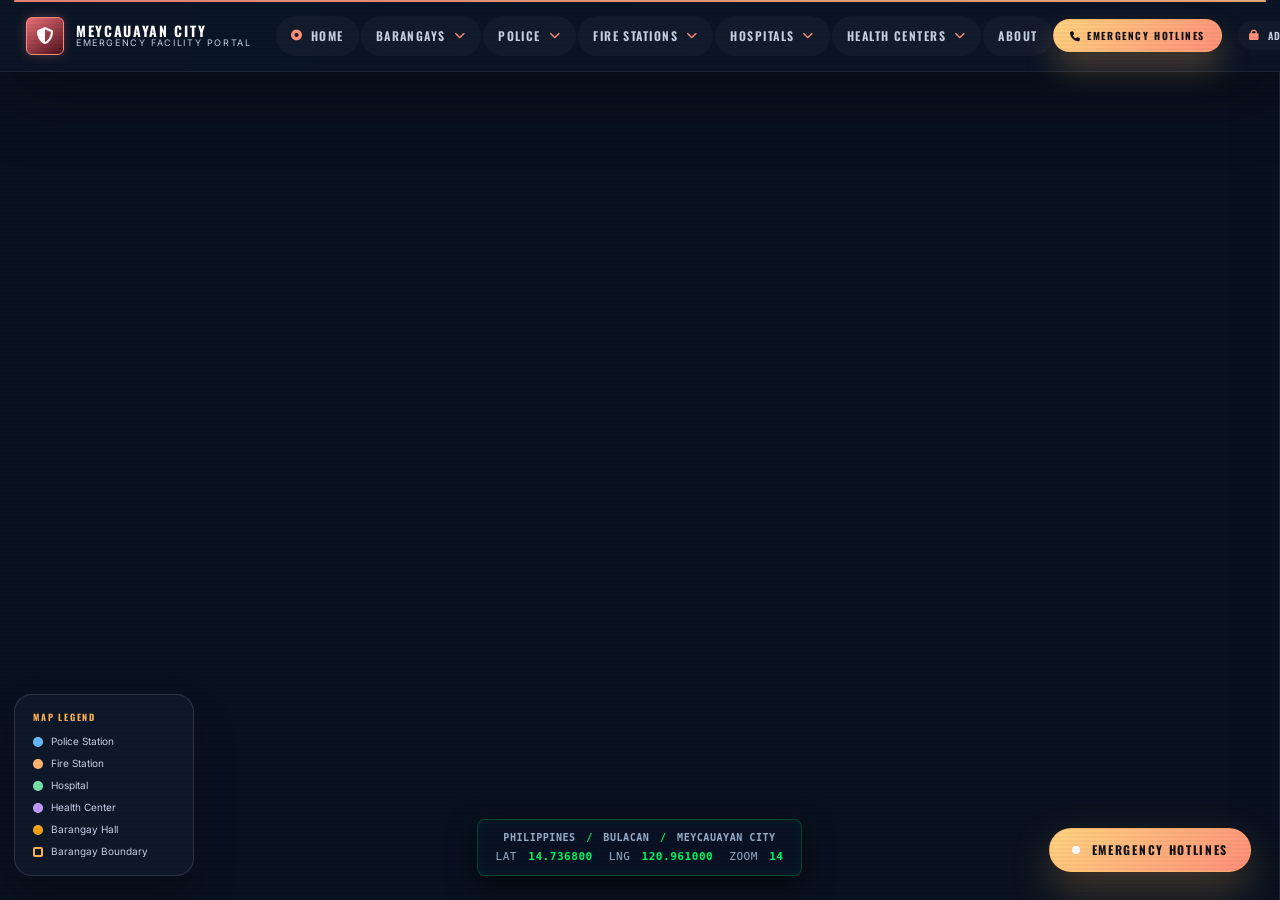
==== commit 344ed0e0: "Update2" ====
--- a/index.html
+++ b/index.html
@@ -96,7 +96,7 @@
           </button>
           <div class="dropdown-panel" id="dropdown-barangays" role="menu">
             <div class="dropdown-panel-header">
-              21 Barangays of Meycauayan City
+              26 Barangays of Meycauayan City
             </div>
             <!-- Dynamically populated by script.js -->
           </div>
@@ -172,6 +172,7 @@
           EMERGENCY HOTLINES
         </button>
 
+
         <!-- Admin link -->
         <a
           href="admin.html"
@@ -194,90 +195,6 @@
         <!-- The Leaflet map -->
         <div id="main-map" aria-label="Meycauayan City interactive map"></div>
 
-        <div id="map-controls" class="map-controls" aria-label="Map controls">
-          <div class="map-controls-card">
-            <div class="map-panel-title">Search the map</div>
-            <div class="search-wrap map-search-wrap">
-              <span class="search-icon"><i class="fas fa-magnifying-glass"></i></span>
-              <input
-                type="text"
-                id="search-input"
-                placeholder="Search barangay, hospital, station..."
-                autocomplete="off"
-                aria-label="Search facilities and barangays"
-              />
-              <div
-                id="search-results"
-                role="listbox"
-                aria-label="Search suggestions"
-                aria-live="polite"
-              ></div>
-            </div>
-
-            <div class="map-panel-title" style="margin-top: 18px;">Quick filters</div>
-            <div class="sidebar-stats map-stats">
-              <button
-                type="button"
-                class="stat-cell type-police"
-                onclick="filterFacilities('police')"
-                id="stat-police"
-                title="Show Police Stations"
-                aria-label="Show Police Stations"
-              >
-                <i class="fas fa-shield-halved"></i>
-                <div class="stat-count" id="count-police">5</div>
-                <div class="stat-label">Police</div>
-              </button>
-              <button
-                type="button"
-                class="stat-cell type-fire"
-                onclick="filterFacilities('fire')"
-                id="stat-fire"
-                title="Show Fire Stations"
-                aria-label="Show Fire Stations"
-              >
-                <i class="fas fa-fire"></i>
-                <div class="stat-count" id="count-fire">2</div>
-                <div class="stat-label">Fire</div>
-              </button>
-              <button
-                type="button"
-                class="stat-cell type-hosp"
-                onclick="filterFacilities('hospital')"
-                id="stat-hosp"
-                title="Show Hospitals"
-                aria-label="Show Hospitals"
-              >
-                <i class="fas fa-hospital"></i>
-                <div class="stat-count" id="count-hosp">3</div>
-                <div class="stat-label">Hospitals</div>
-              </button>
-              <button
-                type="button"
-                class="stat-cell type-health"
-                onclick="filterFacilities('healthCenter')"
-                id="stat-health"
-                title="Show Health Centers"
-                aria-label="Show Health Centers"
-              >
-                <i class="fas fa-kit-medical"></i>
-                <div class="stat-count" id="count-health">21</div>
-                <div class="stat-label">Health</div>
-              </button>
-            </div>
-
-            <button
-              class="btn-reset-view map-reset-btn"
-              onclick="filterFacilities('all')"
-              id="btn-show-all"
-              style="margin-top: 14px"
-            >
-              <i class="fas fa-layer-group"></i>
-              Show All Facilities
-            </button>
-          </div>
-        </div>
-
         <!-- MAP LEGEND -->
         <div id="map-legend" aria-label="Map legend">
           <div class="legend-title">Map Legend</div>
@@ -301,9 +218,21 @@
             <div class="legend-dot barangay"></div>
             <span class="legend-label">Barangay Hall</span>
           </div>
-          <div class="legend-row">
+          <div class="legend-row" data-key="boundary">
             <div class="legend-dot boundary"></div>
             <span class="legend-label">Barangay Boundary</span>
+          </div>
+        </div>
+        
+        <!-- MAP COORDINATES & BREADCRUMBS HUD -->
+        <div id="map-hud" aria-label="Map status HUD">
+          <div class="hud-breadcrumbs" id="hud-breadcrumbs">
+            PHILIPPINES <span class="hud-sep">/</span> BULACAN <span class="hud-sep">/</span> MEYCAUAYAN CITY
+          </div>
+          <div class="hud-stats">
+            <span class="hud-stat-item"><span class="hud-stat-lbl">LAT</span> <span id="hud-lat">14.736800</span></span>
+            <span class="hud-stat-item"><span class="hud-stat-lbl">LNG</span> <span id="hud-lng">120.961000</span></span>
+            <span class="hud-stat-item"><span class="hud-stat-lbl">ZOOM</span> <span id="hud-zoom">14</span></span>
           </div>
         </div>
 
@@ -320,36 +249,36 @@
             EMERGENCY HOTLINES
           </button>
         </div>
-
-        <!-- INFO PANEL (slides in from right over map) -->
-        <div
-          id="info-panel"
-          role="complementary"
-          aria-label="Information panel"
-        >
-          <div class="info-panel-header">
-            <div style="flex: 1">
-              <div id="info-type-badge" class="info-type-badge"></div>
-              <h2 class="info-panel-title" id="info-panel-title">—</h2>
-            </div>
-            <button
-              class="info-panel-close"
-              id="info-panel-close"
-              onclick="closeInfoPanel()"
-              aria-label="Close info panel"
-            >
-              <i class="fas fa-xmark"></i>
-            </button>
-          </div>
-          <div class="info-panel-main">
-            <div class="info-panel-body" id="info-panel-body">
-              <!-- Dynamically populated -->
-            </div>
-            <div class="info-panel-media">
-              <div class="info-panel-image-wrap">
-                <img id="info-panel-image" src="" alt="Barangay or facility photo" />
-                <div class="info-panel-image-label">Photo</div>
-              </div>
+      </div>
+
+      <!-- INFO PANEL (slides in from right over map) -->
+      <div
+        id="info-panel"
+        role="complementary"
+        aria-label="Information panel"
+      >
+        <div class="info-panel-header">
+          <div style="flex: 1">
+            <div id="info-type-badge" class="info-type-badge"></div>
+            <h2 class="info-panel-title" id="info-panel-title">—</h2>
+          </div>
+          <button
+            class="info-panel-close"
+            id="info-panel-close"
+            onclick="resetMapView()"
+            aria-label="Close info panel"
+          >
+            <i class="fas fa-xmark"></i>
+          </button>
+        </div>
+        <div class="info-panel-main">
+          <div class="info-panel-body" id="info-panel-body">
+            <!-- Dynamically populated -->
+          </div>
+          <div class="info-panel-media">
+            <div class="info-panel-image-wrap">
+              <img id="info-panel-image" src="" alt="Barangay or facility photo" />
+              <div class="info-panel-image-label">Photo</div>
             </div>
           </div>
         </div>
@@ -464,7 +393,7 @@
                   The Meycauayan City Emergency Facility Portal is an
                   interactive Geographic Information System (GIS) platform
                   designed to provide residents with quick access to emergency
-                  facility information across all 21 barangays of Meycauayan
+                  facility information across all 26 barangays of Meycauayan
                   City, Bulacan.
                 </p>
               </div>
@@ -560,5 +489,13 @@
 
     <!-- Main Script -->
     <script src="assets/js/script.js"></script>
+    <script>
+      setTimeout(() => {
+        const overlay = document.getElementById('loading-overlay');
+        if (overlay && !overlay.classList.contains('hidden')) {
+          overlay.classList.add('hidden');
+        }
+      }, 12000);
+    </script>
   </body>
 </html>
--- a/assets/css/styles.css
+++ b/assets/css/styles.css
@@ -1,4 +1,4 @@
-﻿/* styles.css — Meycauayan Emergency GIS Portal */
+/* styles.css — Meycauayan Emergency GIS Portal */
 /* Design: Cinematic Emergency Theme — Dark, Red, Authoritative */
 
 /* ============================================================
@@ -438,17 +438,21 @@
    ============================================================ */
 #app-container {
   position: fixed;
-  top: 0;
+  top: var(--nav-height);
   left: 0;
   right: 0;
   bottom: 0;
   display: flex;
+  flex-direction: row;
+  overflow: hidden;
 }
 
 #map-container {
   flex: 1;
   position: relative;
-  min-height: calc(100vh - var(--nav-height));
+  min-width: 0;
+  min-height: 0;
+  transition: flex 0.4s cubic-bezier(0.16, 1, 0.3, 1);
 }
 
 #main-map {
@@ -459,39 +463,55 @@
 
 .map-controls {
   position: absolute;
-  top: 24px;
+  top: calc(var(--nav-height) + 18px);
   left: 24px;
   z-index: 450;
-  width: min(380px, calc(100% - 48px));
+  width: min(360px, calc(100% - 48px));
+  max-width: 360px;
   pointer-events: auto;
 }
 
 .map-controls-card {
   position: relative;
-  background: rgba(7, 14, 26, 0.92);
+  background: rgba(10, 19, 38, 0.96);
   border: 1px solid rgba(255, 255, 255, 0.14);
-  border-radius: 28px;
-  padding: 20px;
-  box-shadow: 0 28px 80px rgba(0, 0, 0, 0.32);
-  backdrop-filter: blur(16px);
+  border-radius: 34px;
+  padding: 24px;
+  box-shadow: 0 42px 110px rgba(0, 0, 0, 0.32);
+  backdrop-filter: blur(18px);
+  transition: transform var(--transition-fast), box-shadow var(--transition-fast);
+}
+
+.map-controls-card:hover {
+  transform: translateY(-2px);
+  box-shadow: 0 50px 140px rgba(0, 0, 0, 0.34);
 }
 
 .map-controls-card::before {
   content: '';
   position: absolute;
-  top: -12px;
+  top: -14px;
   left: 24px;
-  width: 64px;
+  width: 72px;
   height: 12px;
-  border-radius: 50%;
-  background: rgba(255, 255, 255, 0.08);
+  border-radius: 999px;
+  background: rgba(255, 255, 255, 0.1);
+}
+
+.map-controls-card::after {
+  content: '';
+  position: absolute;
+  inset: 0;
+  border-radius: 34px;
+  box-shadow: inset 0 1px 0 rgba(255, 255, 255, 0.08);
+  pointer-events: none;
 }
 
 .map-panel-title {
   font-family: var(--font-heading);
-  font-size: 11px;
+  font-size: 10px;
   font-weight: 700;
-  letter-spacing: 0.18em;
+  letter-spacing: 0.22em;
   text-transform: uppercase;
   color: var(--clr-amber);
   margin-bottom: 12px;
@@ -501,48 +521,6 @@
   margin-bottom: 18px;
 }
 
-.sidebar-stats {
-  display: grid;
-  grid-template-columns: repeat(4, minmax(0, 1fr));
-  gap: 10px;
-  padding: 10px 0 0;
-  background: transparent;
-}
-
-.stat-cell {
-  padding: 16px 12px;
-  text-align: center;
-  border: none;
-  cursor: pointer;
-  transition: transform var(--transition-fast), background var(--transition-fast), box-shadow var(--transition-fast);
-  display: flex;
-  flex-direction: column;
-  align-items: center;
-  gap: 6px;
-  background: rgba(255, 255, 255, 0.06);
-  border-radius: 18px;
-  box-shadow: inset 0 0 0 1px rgba(255, 255, 255, 0.05);
-}
-
-.stat-cell:hover {
-  background: rgba(255, 255, 255, 0.12);
-  transform: translateY(-2px);
-}
-
-.stat-cell.active {
-  background: rgba(255, 143, 122, 0.22);
-  box-shadow: inset 0 0 0 1px rgba(255, 143, 122, 0.25);
-}
-
-.map-reset-btn {
-  margin-top: 18px;
-  width: 100%;
-  border-radius: 16px;
-}
-
-.map-reset-btn {
-  margin-top: 12px;
-}
 
 /* Leaflet overrides */
 .leaflet-container {
@@ -924,42 +902,46 @@
 /* ============================================================
    INFO PANEL (FULLSCREEN POPUP)
    ============================================================ */
+/* INFO PANEL — flex sidebar beside the map */
 #info-panel {
-  position: fixed;
-  inset: 0;
-  width: 100%;
+  position: relative;
+  top: auto;
+  right: auto;
+  width: 0;
   height: 100%;
-  background: rgba(8, 12, 20, 0.92);
-  backdrop-filter: blur(14px);
-  border: none;
-  box-shadow: 0 0 90px rgba(0, 0, 0, 0.45);
-  z-index: 2500;
-  opacity: 0;
-  transform: scale(0.98);
-  transition: opacity var(--transition-slow), transform var(--transition-slow);
+  flex-shrink: 0;
+  background: rgba(10, 19, 38, 0.97);
+  border-left: 1px solid rgba(255, 255, 255, 0.09);
+  box-shadow: -8px 0 40px rgba(0, 0, 0, 0.55);
+  transition: width 0.4s cubic-bezier(0.16, 1, 0.3, 1);
   display: flex;
   flex-direction: column;
   overflow: hidden;
-  pointer-events: none;
-  visibility: hidden;
+  z-index: 400;
 }
 
 #info-panel.open {
-  opacity: 1;
-  transform: scale(1);
-  pointer-events: auto;
-  visibility: visible;
-}
-
-body.popup-open #main-navbar {
-  opacity: 0;
-  visibility: hidden;
-  pointer-events: none;
-}
-
-#map-container.panel-open #main-map {
-  filter: blur(3px) brightness(0.65);
-  transition: filter var(--transition-slow);
+  width: 480px;
+}
+
+/* Clear old overlay rules */
+body.popup-open #main-navbar {}
+#map-container.panel-open #main-map {}
+
+@media (max-width: 860px) {
+  #info-panel {
+    position: fixed;
+    top: var(--nav-height);
+    right: -100%;
+    width: 100% !important;
+    height: calc(100vh - var(--nav-height));
+    z-index: 2500;
+    transition: right 0.4s cubic-bezier(0.16, 1, 0.3, 1);
+  }
+  #info-panel.open {
+    right: 0;
+    width: 100% !important;
+  }
 }
 
 @media (max-width: 860px) {
@@ -970,19 +952,21 @@
 
 .info-panel-main {
   display: flex;
-  gap: 14px;
-  padding: 0 16px 16px;
-  align-items: flex-start;
-  min-height: 0;
+  flex-direction: column-reverse; /* Stacks image at the top, content below */
+  gap: 16px;
+  padding: 16px;
+  align-items: stretch;
+  overflow-y: auto;
+  flex: 1;
 }
 
 .info-panel-media {
-  flex: 1 0 160px;
-  border-radius: 18px;
+  flex: 0 0 200px;
+  border-radius: 12px;
   overflow: hidden;
   border: 1px solid rgba(255, 255, 255, 0.08);
   background: linear-gradient(180deg, rgba(255, 255, 255, 0.04), rgba(0, 0, 0, 0.25));
-  min-height: 280px;
+  min-height: 200px;
   display: flex;
   align-items: stretch;
 }
@@ -1001,10 +985,8 @@
 }
 
 .info-panel-body {
-  flex: 1 1 auto;
-  max-height: calc(100vh - 190px);
-  overflow-y: auto;
-  padding: 14px 0 0;
+  flex: 0 0 auto;
+  padding: 0;
 }
 
 @media (max-width: 860px) {
@@ -1013,8 +995,13 @@
   }
 
   .info-panel-main {
-    flex-direction: column;
-  }
+    flex-direction: column-reverse;
+  }
+
+  .info-panel-body {
+    max-height: none;
+  }
+}
 
   .info-panel-body {
     max-height: calc(100vh - 285px);
@@ -1811,6 +1798,8 @@
 #loading-overlay.hidden {
   opacity: 0;
   pointer-events: none;
+  visibility: hidden;
+  display: none !important;
 }
 
 .loading-logo {
@@ -1855,3 +1844,152 @@
   text-transform: uppercase;
   color: var(--clr-text-muted);
 }
+
+/* ============================================================
+   FUTURISTIC GIS CONTROLS & HUD ADDITIONS (BYZENTERRA STYLE)
+   ============================================================ */
+
+/* Map HUD - Coordinates & Breadcrumbs Display */
+#map-hud {
+  position: absolute;
+  bottom: 24px;
+  left: 50%;
+  transform: translateX(-50%);
+  z-index: 500;
+  background: rgba(10, 19, 38, 0.88);
+  border: 1px solid rgba(0, 255, 102, 0.22);
+  border-radius: 8px;
+  padding: 10px 18px;
+  box-shadow: 0 10px 30px rgba(0, 0, 0, 0.6), inset 0 0 15px rgba(0, 255, 102, 0.05);
+  backdrop-filter: blur(10px);
+  pointer-events: none;
+  font-family: monospace;
+  font-size: 11px;
+  color: #fff;
+  display: flex;
+  flex-direction: column;
+  align-items: center;
+  gap: 4px;
+  letter-spacing: 0.05em;
+  transition: all var(--transition-normal);
+}
+
+.hud-breadcrumbs {
+  font-size: 10px;
+  color: #9db2cc;
+  text-transform: uppercase;
+  font-weight: 600;
+}
+
+.hud-sep {
+  color: #00ff66;
+  margin: 0 4px;
+}
+
+.hud-stats {
+  display: flex;
+  gap: 16px;
+}
+
+.hud-stat-item {
+  color: #00ff66;
+  font-weight: bold;
+}
+
+.hud-stat-lbl {
+  color: #9db2cc;
+  margin-right: 4px;
+  font-weight: normal;
+}
+
+/* Exporter styles inside Info Panel */
+.download-section {
+  margin-top: 18px;
+  border-top: 1px solid rgba(255, 255, 255, 0.08);
+  padding-top: 14px;
+  display: flex;
+  flex-direction: column;
+  gap: 8px;
+}
+
+.download-title {
+  font-family: var(--font-heading);
+  font-size: 9px;
+  font-weight: 700;
+  letter-spacing: 0.2em;
+  text-transform: uppercase;
+  color: var(--clr-amber);
+}
+
+.download-btns {
+  display: grid;
+  grid-template-columns: 1fr 1fr;
+  gap: 8px;
+}
+
+.btn-download {
+  display: flex;
+  align-items: center;
+  justify-content: center;
+  gap: 6px;
+  padding: 8px;
+  font-family: monospace;
+  font-size: 10px;
+  font-weight: bold;
+  border-radius: 4px;
+  cursor: pointer;
+  transition: all var(--transition-fast);
+  background: rgba(0, 255, 102, 0.08);
+  border: 1px solid rgba(0, 255, 102, 0.35);
+  color: #00ff66;
+}
+
+.btn-download:hover {
+  background: rgba(0, 255, 102, 0.22);
+  border-color: #00ff66;
+  box-shadow: 0 0 10px rgba(0, 255, 102, 0.2);
+}
+
+.btn-download.kml {
+  background: rgba(0, 240, 255, 0.08);
+  border: 1px solid rgba(0, 240, 255, 0.35);
+  color: #00f0ff;
+}
+
+.btn-download.kml:hover {
+  background: rgba(0, 240, 255, 0.22);
+  border-color: #00f0ff;
+  box-shadow: 0 0 10px rgba(0, 240, 255, 0.2);
+}
+
+/* Sound Toggle active styles */
+#btn-sound-toggle.muted {
+  color: var(--clr-text-muted) !important;
+  opacity: 0.5;
+}
+
+/* Monospace indexing for dropdowns */
+.dropdown-item-custom::before {
+  content: attr(data-index) " ";
+  font-family: monospace;
+  color: #00ff66;
+  margin-right: 6px;
+  font-size: 10px;
+}
+
+/* Map Tooltips styling */
+.barangay-tooltip {
+  background: rgba(10, 19, 38, 0.94) !important;
+  border: 1px solid rgba(0, 255, 102, 0.35) !important;
+  border-radius: 4px !important;
+  box-shadow: 0 4px 12px rgba(0, 0, 0, 0.5) !important;
+  padding: 4px 8px !important;
+}
+
+/* Legend positioning adjustment for HUD */
+@media (max-width: 900px) {
+  #map-hud {
+    bottom: 80px;
+  }
+}
+
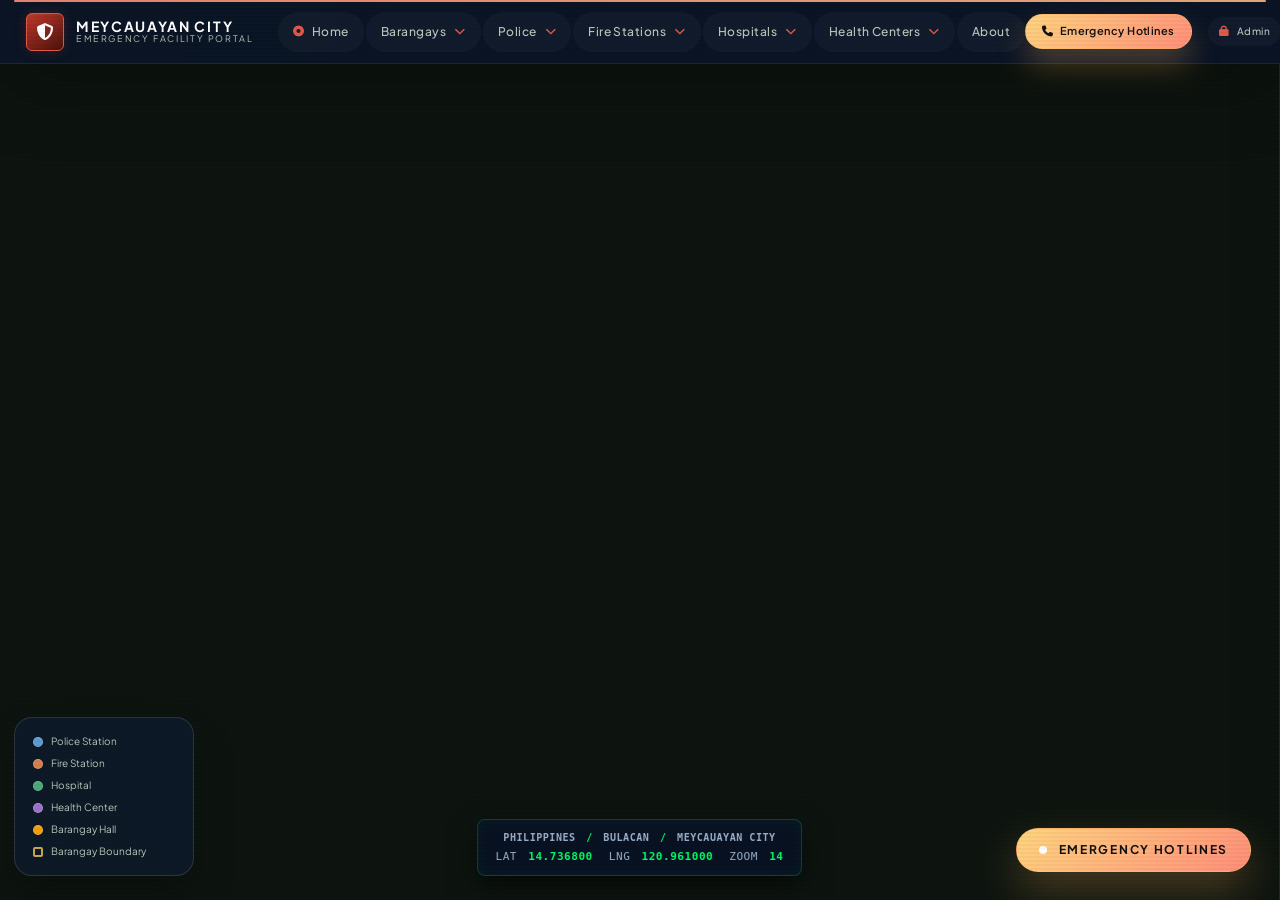
==== commit b67f1033: "Update3" ====
--- a/index.html
+++ b/index.html
@@ -42,14 +42,6 @@
     />
   </head>
   <body>
-    <!-- ============================================================
-       LOADING OVERLAY
-       ============================================================ -->
-    <div id="loading-overlay">
-      <div class="loading-logo">MEYCAUAYAN <span>CITY</span></div>
-      <div class="loading-bar-wrap"><div class="loading-bar"></div></div>
-      <div class="loading-text">Initializing Emergency Portal...</div>
-    </div>
 
 
     <!-- ============================================================
@@ -85,14 +77,14 @@
             id="nav-home"
           >
             <i class="fas fa-circle-dot"></i>
-            HOME
+            Home
           </button>
         </div>
 
         <!-- BARANGAYS DROPDOWN -->
         <div class="nav-item-custom dropdown-custom">
           <button class="nav-link-custom" id="nav-barangays">
-            BARANGAYS <i class="fas fa-chevron-down"></i>
+            Barangays <i class="fas fa-chevron-down"></i>
           </button>
           <div class="dropdown-panel" id="dropdown-barangays" role="menu">
             <div class="dropdown-panel-header">
@@ -105,7 +97,7 @@
         <!-- POLICE STATIONS DROPDOWN -->
         <div class="nav-item-custom dropdown-custom">
           <button class="nav-link-custom" id="nav-police">
-            POLICE <i class="fas fa-chevron-down"></i>
+            Police <i class="fas fa-chevron-down"></i>
           </button>
           <div class="dropdown-panel" id="dropdown-police" role="menu">
             <div class="dropdown-panel-header">Police Stations</div>
@@ -116,7 +108,7 @@
         <!-- FIRE STATIONS DROPDOWN -->
         <div class="nav-item-custom dropdown-custom">
           <button class="nav-link-custom" id="nav-fire">
-            FIRE STATIONS <i class="fas fa-chevron-down"></i>
+            Fire Stations <i class="fas fa-chevron-down"></i>
           </button>
           <div class="dropdown-panel" id="dropdown-fire" role="menu">
             <div class="dropdown-panel-header">Fire Stations</div>
@@ -127,7 +119,7 @@
         <!-- HOSPITALS DROPDOWN -->
         <div class="nav-item-custom dropdown-custom">
           <button class="nav-link-custom" id="nav-hospitals">
-            HOSPITALS <i class="fas fa-chevron-down"></i>
+            Hospitals <i class="fas fa-chevron-down"></i>
           </button>
           <div class="dropdown-panel" id="dropdown-hospitals" role="menu">
             <div class="dropdown-panel-header">Hospitals</div>
@@ -138,7 +130,7 @@
         <!-- HEALTH CENTERS DROPDOWN -->
         <div class="nav-item-custom dropdown-custom">
           <button class="nav-link-custom" id="nav-health">
-            HEALTH CENTERS <i class="fas fa-chevron-down"></i>
+            Health Centers <i class="fas fa-chevron-down"></i>
           </button>
           <div class="dropdown-panel" id="dropdown-health" role="menu">
             <div class="dropdown-panel-header">Health Centers</div>
@@ -154,7 +146,7 @@
             data-bs-target="#about-modal"
             id="nav-about"
           >
-            ABOUT
+            About
           </button>
         </div>
       </div>
@@ -169,7 +161,7 @@
           aria-label="Emergency Hotlines"
         >
           <i class="fas fa-phone"></i>
-          EMERGENCY HOTLINES
+          Emergency Hotlines
         </button>
 
 
@@ -181,7 +173,7 @@
           id="nav-admin"
         >
           <i class="fas fa-lock"></i>
-          ADMIN
+          Admin
         </a>
       </div>
     </nav>
@@ -197,7 +189,6 @@
 
         <!-- MAP LEGEND -->
         <div id="map-legend" aria-label="Map legend">
-          <div class="legend-title">Map Legend</div>
           <div class="legend-row">
             <div class="legend-dot police"></div>
             <span class="legend-label">Police Station</span>
--- a/assets/css/styles.css
+++ b/assets/css/styles.css
@@ -1,69 +1,91 @@
-/* styles.css — Meycauayan Emergency GIS Portal */
-/* Design: Cinematic Emergency Theme — Dark, Red, Authoritative */
+/* styles.css — Meycauayan City Emergency GIS Portal */
+/* Identity: Meycauayan City — Bamboo Green & Jewelry Gold */
 
 /* ============================================================
    GOOGLE FONTS IMPORT
    ============================================================ */
-@import url("https://fonts.googleapis.com/css2?family=Oswald:wght@400;500;600;700&family=Inter:wght@300;400;500;600&family=Bebas+Neue&display=swap");
+@import url("https://fonts.googleapis.com/css2?family=Plus+Jakarta+Sans:ital,wght@0,300;0,400;0,500;0,600;0,700;1,400&display=swap");
 
 /* ============================================================
    CSS CUSTOM PROPERTIES (DESIGN TOKENS)
    ============================================================ */
 :root {
-  /* Core Colors */
-  --clr-void: #091220;
-  --clr-surface-0: #111f34;
-  --clr-surface-1: #152a42;
-  --clr-surface-2: #1f3855;
-  --clr-surface-3: #263f61;
-  --clr-border: rgba(255, 255, 255, 0.08);
-  --clr-border-red: rgba(255, 119, 116, 0.22);
-
-  /* Emergency Red Palette */
-  --clr-red-900: #4c111d;
-  --clr-red-700: #b33a47;
-  --clr-red-500: #ec6f78;
-  --clr-red-400: #ff8f7a;
-  --clr-red-300: #ffb7a8;
-  --clr-red-glow: rgba(236, 111, 120, 0.32);
-  --clr-red-glow-sm: rgba(236, 111, 120, 0.16);
-
-  /* Accent — Amber Alert */
-  --clr-amber: #ffb455;
-  --clr-amber-bright: #ffd47f;
-  --clr-amber-glow: rgba(255, 180, 85, 0.24);
-
-  /* Text Colors */
-  --clr-text-primary: #f7f9fc;
-  --clr-text-secondary: #c8d2e6;
-  --clr-text-muted: #9db2cc;
-  --clr-text-white: #ffffff;
-
-  /* Status Colors */
-  --clr-status-police: #62b6ff;
-  --clr-status-fire: #ffb26b;
-  --clr-status-hosp: #6fe3a5;
-  --clr-status-health: #c296ff;
-
-  /* Typography */
-  --font-display: "Bebas Neue", "Oswald", sans-serif;
-  --font-heading: "Oswald", sans-serif;
-  --font-body: "Inter", sans-serif;
+  /* ── Meycauayan City Official Identity Colors ──────────────────
+     Green  = bamboo ("may kawayan") — city name & natural heritage
+     Gold   = fine jewelry industry  — Jewelry Capital of the Philippines
+  ────────────────────────────────────────────────────────────── */
+
+  /* Core Surfaces — deep ink, not generic "dark navy" */
+  --clr-void:      #0e1510;
+  --clr-surface-0: #141c16;
+  --clr-surface-1: #1b2620;
+  --clr-surface-2: #22302b;
+  --clr-surface-3: #2a3c35;
+  --clr-border:    rgba(255, 255, 255, 0.07);
+  --clr-border-accent: rgba(180, 145, 60, 0.25);
+
+  /* Meycauayan Green — bamboo, growth, resilience */
+  --clr-green-900: #0d2b1a;
+  --clr-green-700: #1a5c35;
+  --clr-green-500: #2d8c56;
+  --clr-green-400: #3aad6a;
+  --clr-green-300: #7ecfa0;
+  --clr-green-glow: rgba(45, 140, 86, 0.28);
+
+  /* Meycauayan Gold — fine jewelry, prosperity */
+  --clr-gold-900: #3a2a00;
+  --clr-gold-700: #8a6a10;
+  --clr-gold-500: #b49130;
+  --clr-gold-400: #c9a84c;
+  --clr-gold-300: #e2c97e;
+  --clr-gold-glow: rgba(180, 145, 48, 0.24);
+
+  /* Emergency Red — kept only for actual alerts/emergencies */
+  --clr-red-500: #c0392b;
+  --clr-red-400: #e05a4a;
+  --clr-red-glow: rgba(192, 57, 43, 0.25);
+
+  /* Backward-compatible aliases (used by existing components) */
+  --clr-amber:        var(--clr-gold-400);
+  --clr-amber-bright: var(--clr-gold-300);
+  --clr-amber-glow:   var(--clr-gold-glow);
+  --clr-red-300:      #f0a090;
+  --clr-red-700:      #8b2a1e;
+  --clr-red-900:      #4a120c;
+  --clr-red-glow-sm:  rgba(192, 57, 43, 0.14);
+  --clr-border-red:   rgba(192, 57, 43, 0.22);
+
+  /* Text */
+  --clr-text-primary:   #eef2ed;
+  --clr-text-secondary: #b8c9bc;
+  --clr-text-muted:     #7a9982;
+  --clr-text-white:     #ffffff;
+
+  /* Facility status colors — desaturated to feel less AI-generated */
+  --clr-status-police: #5b9bd5;
+  --clr-status-fire:   #d4804a;
+  --clr-status-hosp:   #4aaa7a;
+  --clr-status-health: #9a72cc;
+
+  /* Typography — single typeface, multiple weights */
+  --font-display: "Plus Jakarta Sans", sans-serif;
+  --font-heading: "Plus Jakarta Sans", sans-serif;
+  --font-body:    "Plus Jakarta Sans", sans-serif;
 
   /* Spacing */
-  --nav-height: 72px;
-  --panel-width: 340px;
+  --nav-height:   64px;
+  --panel-width:  340px;
 
   /* Transitions */
-  --transition-fast: 180ms ease;
-  --transition-normal: 340ms ease;
-  --transition-slow: 540ms ease;
+  --transition-fast:   160ms ease;
+  --transition-normal: 300ms ease;
+  --transition-slow:   480ms ease;
 
   /* Shadows */
-  --shadow-soft: 0 18px 48px rgba(0, 0, 0, 0.22);
-  --shadow-card: 0 20px 60px rgba(0, 0, 0, 0.24);
-  --shadow-panel: 0 16px 48px rgba(0, 0, 0, 0.2);
-  --shadow-red: 0 18px 42px rgba(255, 143, 122, 0.28);
+  --shadow-soft:  0 12px 36px rgba(0, 0, 0, 0.28);
+  --shadow-card:  0 16px 48px rgba(0, 0, 0, 0.3);
+  --shadow-panel: 0 12px 40px rgba(0, 0, 0, 0.24);
+  --shadow-red:   0 12px 32px rgba(192, 57, 43, 0.22);
 }
 
 /* ============================================================
@@ -248,9 +270,8 @@
 .nav-link-custom {
   font-family: var(--font-heading);
   font-size: 12px;
-  font-weight: 600;
-  letter-spacing: 0.12em;
-  text-transform: uppercase;
+  font-weight: 500;
+  letter-spacing: 0.04em;
   color: var(--clr-text-secondary);
   text-decoration: none;
   padding: 10px 14px;
@@ -294,7 +315,7 @@
   left: 0;
   background: rgba(18, 18, 18, 0.98);
   border: 1px solid rgba(255, 255, 255, 0.08);
-  border-radius: 16px;
+  border-radius: 4px;
   min-width: 240px;
   max-height: 360px;
   overflow-y: auto;
@@ -360,10 +381,9 @@
 /* Emergency Hotline Nav Button */
 .btn-emergency-nav {
   font-family: var(--font-heading);
-  font-size: 10px;
-  font-weight: 700;
-  letter-spacing: 0.16em;
-  text-transform: uppercase;
+  font-size: 11px;
+  font-weight: 600;
+  letter-spacing: 0.04em;
   color: #111;
   background: linear-gradient(135deg, #ffd47f, #ff8f7a);
   border: 1px solid rgba(255, 180, 85, 0.3);
@@ -445,6 +465,7 @@
   display: flex;
   flex-direction: row;
   overflow: hidden;
+  animation: page-fade-in 0.6s cubic-bezier(0.16, 1, 0.3, 1) forwards;
 }
 
 #map-container {
@@ -475,7 +496,7 @@
   position: relative;
   background: rgba(10, 19, 38, 0.96);
   border: 1px solid rgba(255, 255, 255, 0.14);
-  border-radius: 34px;
+  border-radius: 6px;
   padding: 24px;
   box-shadow: 0 42px 110px rgba(0, 0, 0, 0.32);
   backdrop-filter: blur(18px);
@@ -502,7 +523,7 @@
   content: '';
   position: absolute;
   inset: 0;
-  border-radius: 34px;
+  border-radius: 6px;
   box-shadow: inset 0 1px 0 rgba(255, 255, 255, 0.08);
   pointer-events: none;
 }
@@ -595,7 +616,7 @@
 .usage-panel {
   border: 1px solid rgba(255, 255, 255, 0.08);
   background: rgba(255, 255, 255, 0.04);
-  border-radius: 22px;
+  border-radius: 6px;
   padding: 18px;
   margin-top: 18px;
   font-size: 12px;
@@ -775,7 +796,7 @@
   align-items: center;
   gap: 4px;
   background: rgba(255, 255, 255, 0.05);
-  border-radius: 16px;
+  border-radius: 4px;
 }
 
 .stat-cell:last-child {
@@ -1781,68 +1802,16 @@
   letter-spacing: 0.15em !important;
 }
 
-/* Loading Overlay */
-#loading-overlay {
-  position: fixed;
-  inset: 0;
-  background: var(--clr-void);
-  z-index: 9000;
-  display: flex;
-  flex-direction: column;
-  align-items: center;
-  justify-content: center;
-  gap: 20px;
-  transition: opacity 0.5s ease;
-}
-
-#loading-overlay.hidden {
-  opacity: 0;
-  pointer-events: none;
-  visibility: hidden;
-  display: none !important;
-}
-
-.loading-logo {
-  font-family: var(--font-display);
-  font-size: 48px;
-  letter-spacing: 0.15em;
-  color: var(--clr-text-white);
-  text-transform: uppercase;
-}
-
-.loading-logo span {
-  color: var(--clr-red-400);
-}
-
-.loading-bar-wrap {
-  width: 200px;
-  height: 2px;
-  background: var(--clr-surface-3);
-  border-radius: 2px;
-  overflow: hidden;
-}
-
-.loading-bar {
-  height: 100%;
-  background: linear-gradient(90deg, var(--clr-red-500), var(--clr-amber));
-  animation: load-progress 1.5s ease forwards;
-}
-
-@keyframes load-progress {
+/* Page Fade-In Animation */
+@keyframes page-fade-in {
   from {
-    width: 0;
+    opacity: 0;
+    transform: translateY(6px);
   }
   to {
-    width: 100%;
-  }
-}
-
-.loading-text {
-  font-family: var(--font-heading);
-  font-size: 10px;
-  letter-spacing: 0.3em;
-  text-transform: uppercase;
-  color: var(--clr-text-muted);
+    opacity: 1;
+    transform: translateY(0);
+  }
 }
 
 /* ============================================================
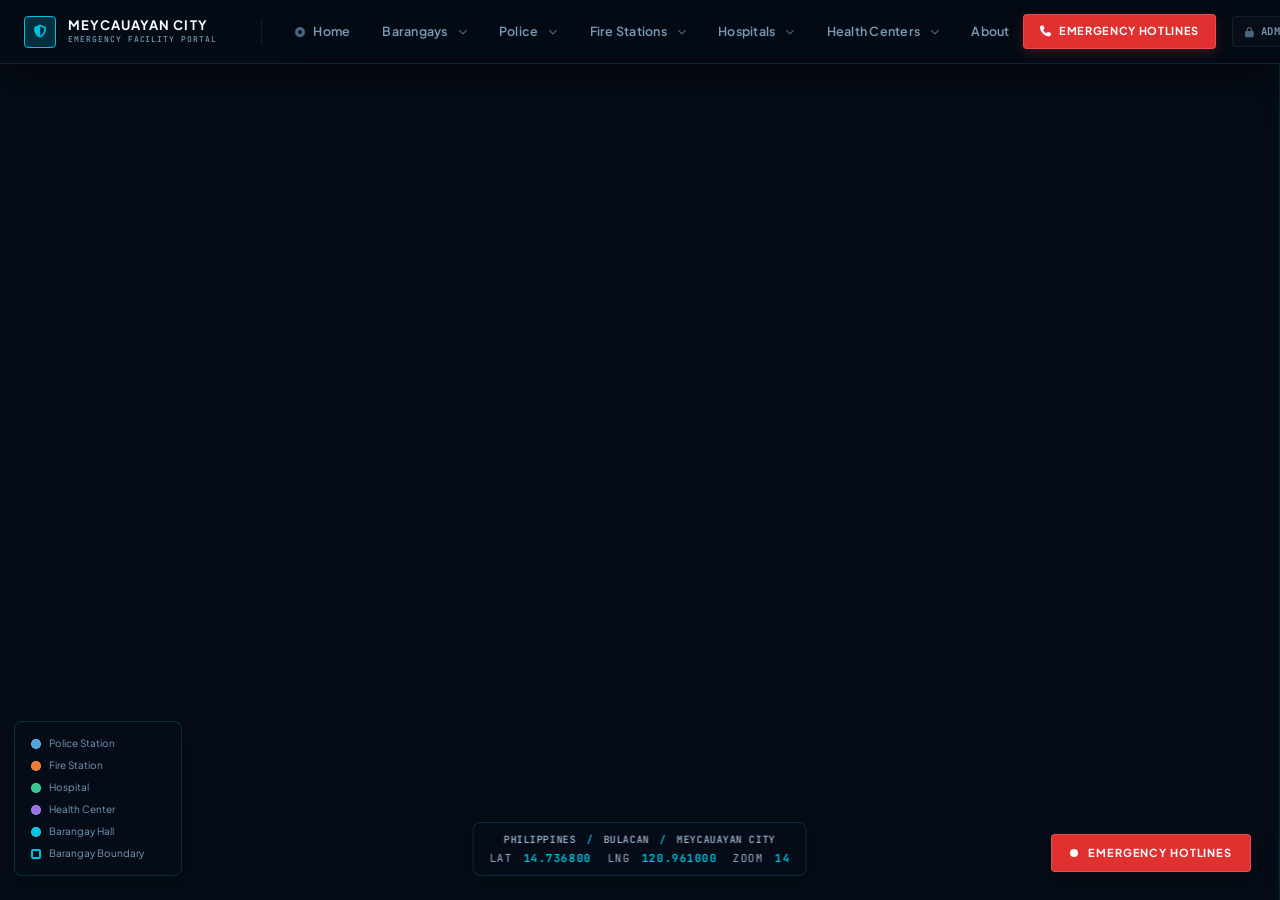
==== commit f9bddf89: "Update5" ====
--- a/index.html
+++ b/index.html
@@ -33,7 +33,7 @@
     />
 
     <!-- Custom Styles -->
-    <link rel="stylesheet" href="assets/css/styles.css" />
+    <link rel="stylesheet" href="assets/css/styles.css?v=3.0" />
 
     <!-- Favicon placeholder -->
     <link
@@ -67,6 +67,9 @@
         </div>
       </a>
 
+      <!-- Visual divider separating brand from links -->
+      <div class="nav-divider"></div>
+
       <!-- Nav Links -->
       <div class="nav-links-wrap" id="nav-links-main">
         <!-- HOME -->
@@ -168,8 +171,7 @@
         <!-- Admin link -->
         <a
           href="admin.html"
-          class="nav-link-custom"
-          style="font-size: 10px; padding: 6px 10px"
+          class="navbar-admin-link"
           id="nav-admin"
         >
           <i class="fas fa-lock"></i>
@@ -246,6 +248,7 @@
       <div
         id="info-panel"
         role="complementary"
+        data-theme="light"
         aria-label="Information panel"
       >
         <div class="info-panel-header">
@@ -304,14 +307,7 @@
             ></button>
           </div>
           <div class="modal-body">
-            <p
-              style="
-                font-size: 12px;
-                color: var(--clr-text-muted);
-                margin-bottom: 16px;
-                letter-spacing: 0.04em;
-              "
-            >
+            <p class="modal-description">
               In case of emergency, contact the appropriate authority
               immediately. All hotlines are available 24 hours a day, 7 days a
               week.
@@ -352,35 +348,10 @@
             ></button>
           </div>
           <div class="modal-body">
-            <div style="display: flex; flex-direction: column; gap: 14px">
-              <div
-                style="
-                  background: var(--clr-surface-1);
-                  border: 1px solid var(--clr-border-red);
-                  border-radius: 6px;
-                  padding: 16px;
-                "
-              >
-                <div
-                  style="
-                    font-family: var(--font-heading);
-                    font-size: 9px;
-                    letter-spacing: 0.2em;
-                    text-transform: uppercase;
-                    color: var(--clr-red-400);
-                    margin-bottom: 8px;
-                  "
-                >
-                  SYSTEM OVERVIEW
-                </div>
-                <p
-                  style="
-                    font-size: 12px;
-                    color: var(--clr-text-secondary);
-                    line-height: 1.7;
-                    margin: 0;
-                  "
-                >
+            <div style="display: flex; flex-direction: column; gap: 10px">
+              <div class="modal-info-box">
+                <div class="modal-info-box-title">SYSTEM OVERVIEW</div>
+                <p class="modal-info-box-text">
                   The Meycauayan City Emergency Facility Portal is an
                   interactive Geographic Information System (GIS) platform
                   designed to provide residents with quick access to emergency
@@ -388,35 +359,9 @@
                   City, Bulacan.
                 </p>
               </div>
-              <div
-                style="
-                  background: var(--clr-surface-1);
-                  border: 1px solid var(--clr-border);
-                  border-radius: 6px;
-                  padding: 16px;
-                "
-              >
-                <div
-                  style="
-                    font-family: var(--font-heading);
-                    font-size: 9px;
-                    letter-spacing: 0.2em;
-                    text-transform: uppercase;
-                    color: var(--clr-red-400);
-                    margin-bottom: 8px;
-                  "
-                >
-                  FEATURES
-                </div>
-                <ul
-                  style="
-                    font-size: 12px;
-                    color: var(--clr-text-secondary);
-                    line-height: 2;
-                    margin: 0;
-                    padding-left: 16px;
-                  "
-                >
+              <div class="modal-info-box">
+                <div class="modal-info-box-title">FEATURES</div>
+                <ul class="modal-info-box-list">
                   <li>Interactive GIS map with barangay boundaries</li>
                   <li>Barangay Focus Mode with detailed information</li>
                   <li>Directory of all emergency facilities</li>
@@ -425,34 +370,9 @@
                   <li>Google Maps integration</li>
                 </ul>
               </div>
-              <div
-                style="
-                  background: var(--clr-surface-1);
-                  border: 1px solid var(--clr-border);
-                  border-radius: 6px;
-                  padding: 16px;
-                "
-              >
-                <div
-                  style="
-                    font-family: var(--font-heading);
-                    font-size: 9px;
-                    letter-spacing: 0.2em;
-                    text-transform: uppercase;
-                    color: var(--clr-red-400);
-                    margin-bottom: 8px;
-                  "
-                >
-                  DISCLAIMER
-                </div>
-                <p
-                  style="
-                    font-size: 11px;
-                    color: var(--clr-text-muted);
-                    line-height: 1.7;
-                    margin: 0;
-                  "
-                >
+              <div class="modal-info-box danger-accent">
+                <div class="modal-info-box-title">DISCLAIMER</div>
+                <p class="modal-info-box-text" style="font-size: 11px;">
                   This system is developed as an academic capstone project for
                   Grade 12. All data presented is for demonstration purposes.
                   For actual emergencies, always contact official emergency
@@ -479,7 +399,7 @@
     <script src="data/facilities.js"></script>
 
     <!-- Main Script -->
-    <script src="assets/js/script.js"></script>
+    <script src="assets/js/script.js?v=2.1"></script>
     <script>
       setTimeout(() => {
         const overlay = document.getElementById('loading-overlay');
--- a/assets/css/styles.css
+++ b/assets/css/styles.css
@@ -1,76 +1,79 @@
 /* styles.css — Meycauayan City Emergency GIS Portal */
-/* Identity: Meycauayan City — Bamboo Green & Jewelry Gold */
+/* Visual Identity: NEXUS Grid — Space Navy × Electric Cyan */
 
 /* ============================================================
    GOOGLE FONTS IMPORT
    ============================================================ */
 @import url("https://fonts.googleapis.com/css2?family=Plus+Jakarta+Sans:ital,wght@0,300;0,400;0,500;0,600;0,700;1,400&display=swap");
+@import url("https://fonts.googleapis.com/css2?family=JetBrains+Mono:wght@400;600;700&display=swap");
+
 
 /* ============================================================
    CSS CUSTOM PROPERTIES (DESIGN TOKENS)
    ============================================================ */
 :root {
-  /* ── Meycauayan City Official Identity Colors ──────────────────
-     Green  = bamboo ("may kawayan") — city name & natural heritage
-     Gold   = fine jewelry industry  — Jewelry Capital of the Philippines
-  ────────────────────────────────────────────────────────────── */
-
-  /* Core Surfaces — deep ink, not generic "dark navy" */
-  --clr-void:      #0e1510;
-  --clr-surface-0: #141c16;
-  --clr-surface-1: #1b2620;
-  --clr-surface-2: #22302b;
-  --clr-surface-3: #2a3c35;
+  /* Space Navy — app backgrounds */
+  --clr-void:      #060d18;
+  --clr-surface-0: #080e1a;
+  --clr-surface-1: #0c1525;
+  --clr-surface-2: #111e35;
+  --clr-surface-3: #1a2d48;
   --clr-border:    rgba(255, 255, 255, 0.07);
-  --clr-border-accent: rgba(180, 145, 60, 0.25);
-
-  /* Meycauayan Green — bamboo, growth, resilience */
-  --clr-green-900: #0d2b1a;
-  --clr-green-700: #1a5c35;
-  --clr-green-500: #2d8c56;
-  --clr-green-400: #3aad6a;
-  --clr-green-300: #7ecfa0;
-  --clr-green-glow: rgba(45, 140, 86, 0.28);
-
-  /* Meycauayan Gold — fine jewelry, prosperity */
-  --clr-gold-900: #3a2a00;
-  --clr-gold-700: #8a6a10;
-  --clr-gold-500: #b49130;
-  --clr-gold-400: #c9a84c;
-  --clr-gold-300: #e2c97e;
-  --clr-gold-glow: rgba(180, 145, 48, 0.24);
-
-  /* Emergency Red — kept only for actual alerts/emergencies */
-  --clr-red-500: #c0392b;
-  --clr-red-400: #e05a4a;
-  --clr-red-glow: rgba(192, 57, 43, 0.25);
+  --clr-border-accent: rgba(0, 196, 230, 0.20);
+
+  /* Electric Cyan — tech primary */
+  --clr-cyan-900:  #003040;
+  --clr-cyan-700:  #006080;
+  --clr-cyan-500:  #0099b8;
+  --clr-cyan-400:  #00c2e0;
+  --clr-cyan-300:  #6adff5;
+  --clr-cyan-glow: rgba(0, 194, 224, 0.22);
+
+  /* Tech Blue — secondary */
+  --clr-blue-500:  #0070a8;
+  --clr-blue-400:  #0090cc;
+  --clr-blue-300:  #88d4f0;
+
+  /* Emergency Red — urgency only */
+  --clr-red-500:   #e03030;
+  --clr-red-400:   #f05050;
+  --clr-red-glow:  rgba(224, 48, 48, 0.22);
 
   /* Backward-compatible aliases (used by existing components) */
-  --clr-amber:        var(--clr-gold-400);
-  --clr-amber-bright: var(--clr-gold-300);
-  --clr-amber-glow:   var(--clr-gold-glow);
+  --clr-amber:        var(--clr-cyan-400);
+  --clr-amber-bright: var(--clr-cyan-300);
+  --clr-amber-glow:   var(--clr-cyan-glow);
   --clr-red-300:      #f0a090;
-  --clr-red-700:      #8b2a1e;
-  --clr-red-900:      #4a120c;
-  --clr-red-glow-sm:  rgba(192, 57, 43, 0.14);
-  --clr-border-red:   rgba(192, 57, 43, 0.22);
-
-  /* Text */
-  --clr-text-primary:   #eef2ed;
-  --clr-text-secondary: #b8c9bc;
-  --clr-text-muted:     #7a9982;
+  --clr-red-700:      var(--clr-red-500);
+  --clr-red-900:      #300c0c;
+  --clr-red-glow-sm:  rgba(224, 48, 48, 0.14);
+  --clr-border-red:   rgba(0, 194, 224, 0.22);
+
+  /* Text (on dark) */
+  --clr-text-primary:   #dce8f2;
+  --clr-text-secondary: #7a9bb8;
+  --clr-text-muted:     #48677e;
   --clr-text-white:     #ffffff;
 
   /* Facility status colors — desaturated to feel less AI-generated */
-  --clr-status-police: #5b9bd5;
-  --clr-status-fire:   #d4804a;
-  --clr-status-hosp:   #4aaa7a;
-  --clr-status-health: #9a72cc;
-
-  /* Typography — single typeface, multiple weights */
+  --clr-status-police:  #4fa3e0;
+  --clr-status-fire:    #f07830;
+  --clr-status-hosp:    #30c890;
+  --clr-status-health:  #9870e8;
+
+  /* Unified dark panel variables */
+  --clr-panel-bg:      rgba(6, 13, 24, 0.95);
+  --clr-panel-surface: #0a1324;
+  --clr-panel-border:  rgba(0, 194, 224, 0.16);
+  --clr-panel-text:    #dce8f2;
+  --clr-panel-muted:   #7a9bb8;
+  --clr-panel-label:   #48677e;
+
+  /* Typography — single typeface, multiple weights + mono for data */
   --font-display: "Plus Jakarta Sans", sans-serif;
   --font-heading: "Plus Jakarta Sans", sans-serif;
   --font-body:    "Plus Jakarta Sans", sans-serif;
+  --font-mono:    "JetBrains Mono", monospace; /* coordinates, stats, numeric data */
 
   /* Spacing */
   --nav-height:   64px;
@@ -86,6 +89,22 @@
   --shadow-card:  0 16px 48px rgba(0, 0, 0, 0.3);
   --shadow-panel: 0 12px 40px rgba(0, 0, 0, 0.24);
   --shadow-red:   0 12px 32px rgba(192, 57, 43, 0.22);
+
+  /* Z-index scale — semantic, no arbitrary values */
+  --z-base:      100;
+  --z-dropdown:  400;
+  --z-panel:     600;
+  --z-modal-bg:  800;
+  --z-modal:     900;
+  --z-toast:    1000;
+  --z-tooltip:  1100;
+  --z-overlay:  1050; /* Bootstrap modal compat */
+
+  /* Canonical aliases used by admin.css and shared components */
+  --clr-primary:     var(--clr-cyan-400);   /* #00c2e0 */
+  --clr-primary-lt:  var(--clr-cyan-300);   /* #6adff5 */
+  --clr-primary-bg:  var(--clr-cyan-900);   /* #003040 */
+  --clr-teal:        var(--clr-cyan-500);   /* #0099b8 */
 }
 
 /* ============================================================
@@ -105,15 +124,15 @@
 
 body {
   font-family: var(--font-body);
-  background: radial-gradient(circle at top left, rgba(255, 187, 133, 0.14), transparent 22%),
-    linear-gradient(180deg, #091720 0%, #091220 45%, #07101d 100%);
+  background: radial-gradient(circle at top left, rgba(0, 194, 224, 0.08), transparent 22%),
+    linear-gradient(180deg, var(--clr-surface-0) 0%, var(--clr-void) 100%);
   color: var(--clr-text-primary);
   overflow-x: hidden;
   min-height: 100vh;
 }
 
 ::selection {
-  background: rgba(255, 143, 122, 0.58);
+  background: rgba(0, 194, 224, 0.3);
   color: #fff;
 }
 
@@ -128,177 +147,177 @@
   background: var(--clr-surface-1);
 }
 ::-webkit-scrollbar-thumb {
-  background: var(--clr-red-700);
+  background: var(--clr-cyan-700); /* cyan matches the new tech identity */
   border-radius: 3px;
 }
 ::-webkit-scrollbar-thumb:hover {
-  background: var(--clr-red-500);
-}
+  background: var(--clr-cyan-500);
+}
+
 
 /* ============================================================
-   GLOBAL NOISE / SCAN TEXTURE
+   GLOBAL NOISE / SCAN TEXTURE — removed (repeating-gradient
+   scan-line was a visual tell with no meaningful signal)
    ============================================================ */
-body::before {
-  content: "";
-  position: fixed;
-  inset: 0;
-  background-image: repeating-linear-gradient(
-    0deg,
-    transparent,
-    transparent 2px,
-    rgba(0, 0, 0, 0.03) 2px,
-    rgba(0, 0, 0, 0.03) 4px
-  );
-  pointer-events: none;
-  z-index: 9999;
-}
 
 /* ============================================================
-   NAVBAR
+   NAVBAR — NEXUS Command Center Layout
    ============================================================ */
 #main-navbar {
-  backdrop-filter: blur(18px);
-  background: rgba(11, 21, 38, 0.96);
-  border-bottom: 1px solid rgba(255, 255, 255, 0.08);
+  backdrop-filter: blur(20px);
+  background: rgba(4, 11, 21, 0.94);
+  border-bottom: 1px solid rgba(0, 194, 224, 0.16);
   height: var(--nav-height);
-  padding: 0 26px;
+  padding: 0 24px;
   position: fixed;
   top: 0;
   left: 0;
   right: 0;
-  z-index: 1050;
-  display: flex;
-  align-items: center;
-  justify-content: space-between;
-  box-shadow: 0 24px 70px rgba(0, 0, 0, 0.28);
-}
-
-#main-navbar::before {
-  content: "";
-  position: absolute;
-  top: 0;
-  left: 14px;
-  right: 14px;
-  height: 2px;
-  border-radius: 999px;
-  background: linear-gradient(90deg, rgba(255, 143, 122, 0.92), rgba(255, 187, 133, 0.9));
-}
-
-@keyframes topline-scan {
-  0% {
-    background-position: -200% center;
-  }
-  100% {
-    background-position: 200% center;
-  }
-}
-
-/* Logo */
+  z-index: var(--z-overlay);
+  display: flex;
+  align-items: center;
+  box-shadow: 0 16px 40px rgba(0, 0, 0, 0.55);
+}
+
+/* Brand area */
 .navbar-brand-custom {
   display: flex;
   align-items: center;
   gap: 12px;
   text-decoration: none;
   flex-shrink: 0;
+  height: 100%;
 }
 
 .brand-shield {
-  width: 38px;
-  height: 38px;
-  background: linear-gradient(145deg, var(--clr-red-500), var(--clr-red-900));
-  border: 1.5px solid var(--clr-red-400);
-  border-radius: 6px;
+  width: 32px;
+  height: 32px;
+  background: var(--clr-cyan-900);
+  border: 1px solid var(--clr-cyan-400);
+  border-radius: 4px;
   display: flex;
   align-items: center;
   justify-content: center;
-  font-size: 17px;
-  color: #fff;
-  box-shadow: 0 0 12px var(--clr-red-glow);
-  animation: shield-pulse 3s ease-in-out infinite;
+  font-size: 13px;
+  color: var(--clr-cyan-400);
+  transition: all var(--transition-fast);
   flex-shrink: 0;
 }
 
-@keyframes shield-pulse {
-  0%,
-  100% {
-    box-shadow: 0 0 12px var(--clr-red-glow);
-  }
-  50% {
-    box-shadow:
-      0 0 22px var(--clr-red-glow),
-      0 0 8px var(--clr-red-400);
-  }
+.navbar-brand-custom:hover .brand-shield {
+  background: rgba(0, 194, 224, 0.15);
+  box-shadow: 0 0 12px var(--clr-cyan-glow);
 }
 
 .brand-text-wrap {
   display: flex;
   flex-direction: column;
-  line-height: 1.1;
+  line-height: 1.2;
 }
 
 .brand-city {
   font-family: var(--font-heading);
-  font-size: 14px;
+  font-size: 13px;
   font-weight: 700;
+  letter-spacing: 0.08em;
+  color: var(--clr-text-white);
+  text-transform: uppercase;
+}
+
+.brand-subtitle {
+  font-family: var(--font-mono);
+  font-size: 8px;
+  font-weight: 500;
   letter-spacing: 0.12em;
-  color: var(--clr-text-white);
-  text-transform: uppercase;
-}
-
-.brand-subtitle {
-  font-family: var(--font-body);
-  font-size: 9px;
-  font-weight: 400;
-  letter-spacing: 0.18em;
   color: var(--clr-text-secondary);
   text-transform: uppercase;
-}
-
-/* Nav Links */
+  margin-top: 1px;
+}
+
+/* Structural Divider */
+.nav-divider {
+  width: 1px;
+  height: 24px;
+  background: rgba(255, 255, 255, 0.08);
+  margin: 0 20px;
+  flex-shrink: 0;
+}
+
+/* Nav Links Wrapper */
 .nav-links-wrap {
   display: flex;
   align-items: center;
-  gap: 2px;
-  flex: 1;
-  justify-content: center;
+  gap: 6px;
+  height: 100%;
 }
 
 .nav-item-custom {
   position: relative;
-}
-
+  display: flex;
+  align-items: center;
+  height: 100%;
+}
+
+/* Tab button replacement for pills */
 .nav-link-custom {
   font-family: var(--font-heading);
-  font-size: 12px;
-  font-weight: 500;
-  letter-spacing: 0.04em;
+  font-size: 12.5px;
+  font-weight: 600;
+  letter-spacing: 0.02em;
   color: var(--clr-text-secondary);
   text-decoration: none;
-  padding: 10px 14px;
-  border-radius: 999px;
+  padding: 6px 12px;
+  border-radius: 4px;
   display: inline-flex;
   align-items: center;
   gap: 8px;
   transition: all var(--transition-fast);
   white-space: nowrap;
   cursor: pointer;
-  background: rgba(255, 255, 255, 0.03);
+  background: transparent;
   border: 1px solid transparent;
 }
 
-.nav-link-custom:hover,
-.nav-link-custom.active {
+.nav-link-custom:hover {
   color: var(--clr-text-white);
-  background: rgba(255, 255, 255, 0.12);
-  border-color: rgba(255, 255, 255, 0.1);
+  background: rgba(255, 255, 255, 0.04);
+}
+
+.nav-link-custom.active,
+.nav-item-custom:hover .nav-link-custom {
+  color: var(--clr-cyan-300);
+}
+
+/* Bottom status bar for active/hover */
+.nav-link-custom::after {
+  content: '';
+  position: absolute;
+  bottom: 0;
+  left: 12px;
+  right: 12px;
+  height: 2px;
+  background: var(--clr-cyan-400);
+  transform: scaleX(0);
+  transition: transform 180ms var(--transition-fast);
+  transform-origin: center;
+}
+
+.nav-link-custom.active::after,
+.nav-item-custom:hover .nav-link-custom::after {
+  transform: scaleX(1);
 }
 
 .nav-link-custom i {
-  font-size: 11px;
-  color: var(--clr-red-400);
-}
-
-/* Dropdown Menu */
+  font-size: 10px;
+  color: var(--clr-text-muted);
+}
+
+.nav-link-custom.active i,
+.nav-item-custom:hover i {
+  color: var(--clr-cyan-400);
+}
+
+/* Dropdown Menu Panel */
 .dropdown-custom {
   position: relative;
 }
@@ -309,49 +328,61 @@
   transform: translateY(0);
 }
 
+.dropdown-custom:hover .nav-link-custom .fa-chevron-down {
+  transform: rotate(180deg);
+  color: var(--clr-cyan-400);
+}
+
+.nav-link-custom .fa-chevron-down {
+  transition: transform var(--transition-fast);
+  font-size: 9px;
+  margin-left: 2px;
+}
+
 .dropdown-panel {
   position: absolute;
-  top: calc(100% + 8px);
+  top: calc(100% - 6px);
   left: 0;
-  background: rgba(18, 18, 18, 0.98);
-  border: 1px solid rgba(255, 255, 255, 0.08);
-  border-radius: 4px;
-  min-width: 240px;
-  max-height: 360px;
+  background: rgba(6, 13, 24, 0.98);
+  border: 1px solid rgba(0, 194, 224, 0.25);
+  border-radius: 6px;
+  min-width: 250px;
+  max-height: 400px;
   overflow-y: auto;
   opacity: 0;
   pointer-events: none;
-  transform: translateY(-10px);
+  transform: translateY(6px);
   transition:
-    opacity var(--transition-normal),
-    transform var(--transition-normal);
-  box-shadow: 0 22px 60px rgba(0, 0, 0, 0.28);
-  z-index: 2000;
+    opacity 200ms cubic-bezier(0.16, 1, 0.3, 1),
+    transform 200ms cubic-bezier(0.16, 1, 0.3, 1);
+  box-shadow: 0 16px 48px rgba(0, 0, 0, 0.7);
+  z-index: var(--z-dropdown);
+  backdrop-filter: blur(14px);
+  padding: 6px 0;
 }
 
 .dropdown-panel-header {
-  padding: 10px 14px 8px;
-  border-bottom: 1px solid var(--clr-border);
-  font-family: var(--font-heading);
+  padding: 10px 16px 8px;
+  border-bottom: 1px solid rgba(255, 255, 255, 0.05);
+  font-family: var(--font-mono);
   font-size: 9px;
   font-weight: 600;
-  letter-spacing: 0.2em;
-  text-transform: uppercase;
-  color: var(--clr-amber);
+  letter-spacing: 0.12em;
+  text-transform: uppercase;
+  color: var(--clr-text-muted);
+  margin-bottom: 4px;
 }
 
 .dropdown-item-custom {
   display: flex;
   align-items: center;
   gap: 10px;
-  padding: 9px 14px;
+  padding: 8px 16px;
   font-family: var(--font-body);
-  font-size: 12px;
+  font-size: 12.5px;
   color: var(--clr-text-secondary);
   cursor: pointer;
-  transition:
-    background var(--transition-fast),
-    color var(--transition-fast);
+  transition: all var(--transition-fast);
   border: none;
   background: none;
   width: 100%;
@@ -359,79 +390,107 @@
 }
 
 .dropdown-item-custom:hover {
-  background: rgba(255, 180, 85, 0.1);
+  background: rgba(0, 194, 224, 0.08);
   color: var(--clr-text-white);
-}
-
+  padding-left: 20px;
+}
+
+/* Tactical index count inside dropdown */
 .dropdown-item-custom::before {
-  content: "";
-  width: 5px;
-  height: 5px;
-  border-radius: 50%;
-  background: var(--clr-amber);
-  flex-shrink: 0;
-  opacity: 0.5;
-  transition: opacity var(--transition-fast);
+  content: attr(data-index) " ";
+  font-family: var(--font-mono);
+  color: var(--clr-cyan-400);
+  margin-right: 6px;
+  font-size: 10px;
+  font-weight: 600;
+  opacity: 0.65;
 }
 
 .dropdown-item-custom:hover::before {
   opacity: 1;
 }
 
-/* Emergency Hotline Nav Button */
+/* Right Side Controls */
+.ms-auto {
+  display: flex;
+  align-items: center;
+  gap: 10px;
+  height: 100%;
+}
+
+/* Emergency Button — Tactical Alert Design */
 .btn-emergency-nav {
   font-family: var(--font-heading);
   font-size: 11px;
-  font-weight: 600;
-  letter-spacing: 0.04em;
-  color: #111;
-  background: linear-gradient(135deg, #ffd47f, #ff8f7a);
-  border: 1px solid rgba(255, 180, 85, 0.3);
-  border-radius: 999px;
+  font-weight: 700;
+  letter-spacing: 0.06em;
+  color: #fff;
+  background: var(--clr-red-500);
+  border: 1px solid rgba(255, 255, 255, 0.15);
+  border-radius: 4px;
   padding: 8px 16px;
   cursor: pointer;
   display: flex;
   align-items: center;
-  gap: 6px;
+  gap: 8px;
   transition: all var(--transition-fast);
   white-space: nowrap;
   flex-shrink: 0;
-  box-shadow: 0 16px 30px rgba(255, 180, 85, 0.28);
   text-decoration: none;
+  box-shadow: 0 4px 12px rgba(224, 48, 48, 0.25);
+  text-transform: uppercase;
 }
 
 .btn-emergency-nav:hover {
-  background: linear-gradient(135deg, #ffb455, #ff7b68);
-  box-shadow: 0 18px 36px rgba(255, 143, 122, 0.28);
-  color: #111;
+  background: var(--clr-red-400);
+  box-shadow: 0 6px 18px rgba(224, 48, 48, 0.4);
+  transform: translateY(-1px);
+}
+
+.btn-emergency-nav:active {
+  transform: translateY(0);
 }
 
 .btn-emergency-nav i {
-  animation: blink 1.2s step-start infinite;
-}
-
-@keyframes blink {
-  0%,
-  100% {
-    opacity: 1;
-  }
-  50% {
-    opacity: 0.2;
-  }
+  font-size: 11px;
+}
+
+/* Admin Lock Button — Monospace layout */
+.navbar-admin-link {
+  font-family: var(--font-mono);
+  font-size: 10.5px;
+  font-weight: 600;
+  letter-spacing: 0.05em;
+  color: var(--clr-text-secondary);
+  text-transform: uppercase;
+  text-decoration: none;
+  padding: 7px 12px;
+  border-radius: 4px;
+  border: 1px solid rgba(255, 255, 255, 0.06);
+  background: rgba(255, 255, 255, 0.02);
+  display: inline-flex;
+  align-items: center;
+  gap: 6px;
+  transition: all var(--transition-fast);
+}
+
+.navbar-admin-link:hover {
+  color: var(--clr-cyan-400);
+  border-color: var(--clr-border-accent);
+  background: rgba(0, 194, 224, 0.06);
+}
+
+.navbar-admin-link i {
+  font-size: 10px;
+  color: var(--clr-text-muted);
+  transition: color var(--transition-fast);
+}
+
+.navbar-admin-link:hover i {
+  color: var(--clr-cyan-400);
 }
 
 /* Mobile Toggler */
-.navbar-toggler-custom,
-.btn-reset-view,
-.btn-emergency-nav,
-.btn-show-all,
-.sidebar-nav-item,
-#btn-add-barangay,
-.btn-admin-add,
-.btn-login {
-  transition: all var(--transition-fast);
-}
-
 .navbar-toggler-custom {
   background: none;
   border: 1px solid var(--clr-border);
@@ -442,10 +501,11 @@
   display: none;
 }
 
+
 .navbar-toggler-custom:focus,
 button:focus,
 a:focus {
-  outline: 3px solid rgba(204, 0, 0, 0.6);
+  outline: 3px solid rgba(0, 194, 224, 0.6);
   outline-offset: 2px;
 }
 
@@ -494,38 +554,18 @@
 
 .map-controls-card {
   position: relative;
-  background: rgba(10, 19, 38, 0.96);
-  border: 1px solid rgba(255, 255, 255, 0.14);
-  border-radius: 6px;
+  background: rgba(6, 13, 24, 0.96);
+  border: 1px solid var(--clr-border-accent);
+  border-radius: 8px;
   padding: 24px;
-  box-shadow: 0 42px 110px rgba(0, 0, 0, 0.32);
+  box-shadow: 0 24px 60px rgba(0, 0, 0, 0.45);
   backdrop-filter: blur(18px);
   transition: transform var(--transition-fast), box-shadow var(--transition-fast);
 }
 
 .map-controls-card:hover {
   transform: translateY(-2px);
-  box-shadow: 0 50px 140px rgba(0, 0, 0, 0.34);
-}
-
-.map-controls-card::before {
-  content: '';
-  position: absolute;
-  top: -14px;
-  left: 24px;
-  width: 72px;
-  height: 12px;
-  border-radius: 999px;
-  background: rgba(255, 255, 255, 0.1);
-}
-
-.map-controls-card::after {
-  content: '';
-  position: absolute;
-  inset: 0;
-  border-radius: 6px;
-  box-shadow: inset 0 1px 0 rgba(255, 255, 255, 0.08);
-  pointer-events: none;
+  box-shadow: 0 32px 80px rgba(0, 0, 0, 0.5);
 }
 
 .map-panel-title {
@@ -673,8 +713,8 @@
 }
 
 #search-input:focus {
-  border-color: var(--clr-red-500);
-  box-shadow: 0 0 0 3px var(--clr-red-glow-sm);
+  border-color: var(--clr-cyan-400);
+  box-shadow: 0 0 0 3px var(--clr-cyan-glow);
 }
 
 .search-icon {
@@ -694,7 +734,7 @@
   left: 0;
   right: 0;
   background: var(--clr-surface-1);
-  border: 1px solid rgba(255, 180, 85, 0.24);
+  border: 1px solid var(--clr-border-accent);
   border-radius: 5px;
   box-shadow: 0 10px 28px rgba(0, 0, 0, 0.72);
   z-index: 500;
@@ -717,7 +757,7 @@
   border-bottom: none;
 }
 .search-result-item:hover {
-  background: rgba(255, 180, 85, 0.12);
+  background: rgba(0, 194, 224, 0.12);
 }
 
 .search-result-icon {
@@ -732,23 +772,23 @@
 }
 
 .search-result-icon.type-barangay {
-  background: rgba(255, 184, 0, 0.15);
-  color: var(--clr-amber);
+  background: rgba(0, 194, 224, 0.12);
+  color: var(--clr-cyan-400);
 }
 .search-result-icon.type-police {
-  background: rgba(59, 130, 246, 0.15);
+  background: rgba(79, 163, 224, 0.12);
   color: var(--clr-status-police);
 }
 .search-result-icon.type-fire {
-  background: rgba(249, 115, 22, 0.15);
+  background: rgba(240, 120, 48, 0.12);
   color: var(--clr-status-fire);
 }
 .search-result-icon.type-hospital {
-  background: rgba(34, 197, 94, 0.15);
+  background: rgba(48, 200, 144, 0.12);
   color: var(--clr-status-hosp);
 }
 .search-result-icon.type-healthCenter {
-  background: rgba(168, 85, 247, 0.15);
+  background: rgba(152, 112, 232, 0.12);
   color: var(--clr-status-health);
 }
 
@@ -804,12 +844,12 @@
 }
 
 .stat-cell:hover {
-  background: rgba(255, 180, 85, 0.14);
+  background: rgba(0, 194, 224, 0.12);
   transform: translateY(-1px);
 }
 
 .stat-cell.active {
-  background: rgba(255, 143, 122, 0.18);
+  background: rgba(0, 194, 224, 0.20);
 }
 
 .stat-cell i {
@@ -831,7 +871,7 @@
 }
 
 .stat-count {
-  font-family: var(--font-heading);
+  font-family: var(--font-mono); /* mono for numeric data — separates data from labels */
   font-size: 18px;
   font-weight: 700;
   color: var(--clr-text-primary);
@@ -864,7 +904,7 @@
   padding: 10px 16px 6px;
 }
 
-/* Barangay List Item */
+/* Barangay List Item — side-stripe replaced with background tint + dot indicator */
 .barangay-list-item {
   display: flex;
   align-items: center;
@@ -872,19 +912,17 @@
   padding: 9px 16px;
   cursor: pointer;
   transition:
-    background var(--transition-fast),
-    border-color var(--transition-fast);
-  border-left: 2px solid transparent;
+    background var(--transition-fast);
+  border-radius: 4px;
+  margin: 1px 6px;
 }
 
 .barangay-list-item:hover {
-  background: rgba(255, 255, 255, 0.04);
-  border-left-color: var(--clr-red-500);
+  background: rgba(255, 255, 255, 0.05);
 }
 
 .barangay-list-item.selected {
-  background: rgba(204, 0, 0, 0.1);
-  border-left-color: var(--clr-red-500);
+  background: rgba(0, 194, 224, 0.12);
 }
 
 .barangay-bullet {
@@ -894,12 +932,13 @@
   background: var(--clr-surface-3);
   border: 1.5px solid var(--clr-text-muted);
   flex-shrink: 0;
+  transition: background var(--transition-fast), border-color var(--transition-fast);
 }
 
 .barangay-list-item:hover .barangay-bullet,
 .barangay-list-item.selected .barangay-bullet {
-  background: var(--clr-red-500);
-  border-color: var(--clr-red-400);
+  background: var(--clr-cyan-400);
+  border-color: var(--clr-cyan-300);
 }
 
 .barangay-item-name {
@@ -931,14 +970,14 @@
   width: 0;
   height: 100%;
   flex-shrink: 0;
-  background: rgba(10, 19, 38, 0.97);
-  border-left: 1px solid rgba(255, 255, 255, 0.09);
-  box-shadow: -8px 0 40px rgba(0, 0, 0, 0.55);
-  transition: width 0.4s cubic-bezier(0.16, 1, 0.3, 1);
+  background: var(--clr-panel-bg);
+  border-left: 1px solid var(--clr-panel-border);
+  box-shadow: -6px 0 32px rgba(0, 0, 0, 0.18);
+  transition: width 0.38s cubic-bezier(0.16, 1, 0.3, 1);
   display: flex;
   flex-direction: column;
   overflow: hidden;
-  z-index: 400;
+  z-index: var(--z-panel);
 }
 
 #info-panel.open {
@@ -956,7 +995,7 @@
     right: -100%;
     width: 100% !important;
     height: calc(100vh - var(--nav-height));
-    z-index: 2500;
+    z-index: var(--z-modal);
     transition: right 0.4s cubic-bezier(0.16, 1, 0.3, 1);
   }
   #info-panel.open {
@@ -973,23 +1012,18 @@
 
 .info-panel-main {
   display: flex;
-  flex-direction: column-reverse; /* Stacks image at the top, content below */
-  gap: 16px;
-  padding: 16px;
-  align-items: stretch;
+  flex-direction: column; /* natural order: image on top, details below */
+  gap: 0;
   overflow-y: auto;
   flex: 1;
 }
 
 .info-panel-media {
-  flex: 0 0 200px;
-  border-radius: 12px;
+  flex-shrink: 0;
+  height: 190px;
   overflow: hidden;
-  border: 1px solid rgba(255, 255, 255, 0.08);
-  background: linear-gradient(180deg, rgba(255, 255, 255, 0.04), rgba(0, 0, 0, 0.25));
-  min-height: 200px;
-  display: flex;
-  align-items: stretch;
+  background: rgba(0, 0, 0, 0.12);
+  border-bottom: 1px solid var(--clr-panel-border);
 }
 
 .info-panel-image-wrap {
@@ -1006,8 +1040,9 @@
 }
 
 .info-panel-body {
-  flex: 0 0 auto;
-  padding: 0;
+  flex: 1;
+  overflow-y: auto;
+  padding: 16px;
 }
 
 @media (max-width: 860px) {
@@ -1070,7 +1105,7 @@
 
 .info-panel-header {
   padding: 14px 16px 12px;
-  border-bottom: 1px solid rgba(255, 180, 85, 0.18);
+  border-bottom: 1px solid var(--clr-panel-border);
   flex-shrink: 0;
   display: flex;
   align-items: flex-start;
@@ -1090,29 +1125,29 @@
 }
 
 .badge-barangay {
-  background: rgba(230, 168, 0, 0.15);
-  color: var(--clr-amber);
-  border: 1px solid rgba(230, 168, 0, 0.3);
+  background: rgba(0, 194, 224, 0.08);
+  color: var(--clr-cyan-300);
+  border: 1px solid rgba(0, 194, 224, 0.25);
 }
 .badge-police {
-  background: rgba(59, 130, 246, 0.15);
-  color: var(--clr-status-police);
-  border: 1px solid rgba(59, 130, 246, 0.3);
+  background: rgba(79, 163, 224, 0.08);
+  color: #7abcf6;
+  border: 1px solid rgba(79, 163, 224, 0.25);
 }
 .badge-fire {
-  background: rgba(249, 115, 22, 0.15);
-  color: var(--clr-status-fire);
-  border: 1px solid rgba(249, 115, 22, 0.3);
+  background: rgba(240, 120, 48, 0.08);
+  color: #ff9d63;
+  border: 1px solid rgba(240, 120, 48, 0.25);
 }
 .badge-hospital {
-  background: rgba(34, 197, 94, 0.15);
-  color: var(--clr-status-hosp);
-  border: 1px solid rgba(34, 197, 94, 0.3);
+  background: rgba(48, 200, 144, 0.08);
+  color: #55ebb0;
+  border: 1px solid rgba(48, 200, 144, 0.25);
 }
 .badge-healthCenter {
-  background: rgba(168, 85, 247, 0.15);
-  color: var(--clr-status-health);
-  border: 1px solid rgba(168, 85, 247, 0.3);
+  background: rgba(152, 112, 232, 0.08);
+  color: #bfa5fc;
+  border: 1px solid rgba(152, 112, 232, 0.25);
 }
 
 .info-panel-title {
@@ -1120,18 +1155,19 @@
   font-size: 18px;
   font-weight: 700;
   letter-spacing: 0.04em;
-  color: var(--clr-red-300);
+  color: var(--clr-panel-text) !important;
   text-transform: uppercase;
   line-height: 1.2;
   margin: 0;
+  text-wrap: balance;
 }
 
 .info-panel-close {
   margin-left: auto;
   background: rgba(255, 255, 255, 0.03);
-  border: 1px solid rgba(255, 255, 255, 0.12);
-  color: var(--clr-text-muted);
-  border-radius: 8px;
+  border: 1px solid rgba(255, 255, 255, 0.08);
+  color: var(--clr-text-secondary);
+  border-radius: 4px;
   width: 32px;
   height: 32px;
   display: flex;
@@ -1144,10 +1180,12 @@
 }
 
 .info-panel-close:hover {
-  background: rgba(255, 143, 122, 0.18);
-  border-color: rgba(255, 143, 122, 0.32);
-  color: #fff;
-}
+  background: rgba(0, 194, 224, 0.08);
+  border-color: rgba(0, 194, 224, 0.25);
+  color: var(--clr-cyan-300);
+}
+
+
 
 .info-panel-body {
   flex: 1;
@@ -1160,7 +1198,7 @@
   display: flex;
   gap: 10px;
   padding: 10px 0;
-  border-bottom: 1px solid var(--clr-border);
+  border-bottom: 1px solid var(--clr-panel-border);
   align-items: flex-start;
 }
 
@@ -1172,12 +1210,12 @@
   width: 30px;
   height: 30px;
   border-radius: 5px;
-  background: var(--clr-surface-2);
+  background: rgba(0, 194, 224, 0.06);
   display: flex;
   align-items: center;
   justify-content: center;
   font-size: 12px;
-  color: var(--clr-red-400);
+  color: var(--clr-cyan-500);
   flex-shrink: 0;
 }
 
@@ -1189,13 +1227,13 @@
   font-weight: 600;
   letter-spacing: 0.15em;
   text-transform: uppercase;
-  color: var(--clr-text-muted);
+  color: var(--clr-panel-label);
   margin-bottom: 2px;
 }
 
 .info-row-value {
   font-size: 13px;
-  color: var(--clr-text-primary);
+  color: var(--clr-panel-text);
   font-weight: 400;
   line-height: 1.4;
 }
@@ -1218,23 +1256,23 @@
 
 .facility-tag.police {
   color: var(--clr-status-police);
-  border-color: rgba(59, 130, 246, 0.3);
-  background: rgba(59, 130, 246, 0.08);
+  border-color: rgba(79, 163, 224, 0.3);
+  background: rgba(79, 163, 224, 0.08);
 }
 .facility-tag.fire {
   color: var(--clr-status-fire);
-  border-color: rgba(249, 115, 22, 0.3);
-  background: rgba(249, 115, 22, 0.08);
+  border-color: rgba(240, 120, 48, 0.3);
+  background: rgba(240, 120, 48, 0.08);
 }
 .facility-tag.hospital {
   color: var(--clr-status-hosp);
-  border-color: rgba(34, 197, 94, 0.3);
-  background: rgba(34, 197, 94, 0.08);
+  border-color: rgba(48, 200, 144, 0.3);
+  background: rgba(48, 200, 144, 0.08);
 }
 .facility-tag.healthCenter {
   color: var(--clr-status-health);
-  border-color: rgba(168, 85, 247, 0.3);
-  background: rgba(168, 85, 247, 0.08);
+  border-color: rgba(152, 112, 232, 0.3);
+  background: rgba(152, 112, 232, 0.08);
 }
 
 /* Services list */
@@ -1248,10 +1286,10 @@
 .service-tag {
   font-size: 10px;
   padding: 3px 7px;
-  background: var(--clr-surface-2);
-  border: 1px solid var(--clr-border);
+  background: var(--clr-panel-surface);
+  border: 1px solid var(--clr-panel-border);
   border-radius: 3px;
-  color: var(--clr-text-secondary);
+  color: var(--clr-panel-text);
 }
 
 /* Maps Button */
@@ -1263,10 +1301,10 @@
   width: 100%;
   margin-top: 14px;
   padding: 10px;
-  background: linear-gradient(135deg, #ffd47f, #ff8f7a);
-  border: 1px solid rgba(255, 180, 85, 0.3);
+  background: var(--clr-cyan-500);
+  border: none;
   border-radius: 5px;
-  color: #111;
+  color: #fff;
   font-family: var(--font-heading);
   font-size: 11px;
   font-weight: 600;
@@ -1275,12 +1313,13 @@
   text-decoration: none;
   transition: all var(--transition-fast);
   cursor: pointer;
+  box-shadow: 0 4px 12px var(--clr-cyan-glow);
 }
 
 .btn-maps:hover {
-  box-shadow: var(--shadow-red);
-  color: #111;
-  background: linear-gradient(135deg, #ffb455, #ff7b68);
+  background: var(--clr-cyan-400);
+  box-shadow: 0 6px 16px var(--clr-cyan-glow);
+  color: #fff;
 }
 
 /* Reset Button inside info panel */
@@ -1292,10 +1331,10 @@
   width: 100%;
   margin-top: 8px;
   padding: 9px;
-  background: var(--clr-surface-2);
-  border: 1px solid var(--clr-border);
+  background: var(--clr-panel-surface);
+  border: 1px solid var(--clr-panel-border);
   border-radius: 5px;
-  color: var(--clr-text-secondary);
+  color: var(--clr-panel-text);
   font-family: var(--font-heading);
   font-size: 11px;
   font-weight: 600;
@@ -1306,9 +1345,9 @@
 }
 
 .btn-reset-view:hover {
-  background: rgba(255, 180, 85, 0.16);
-  color: var(--clr-text-white);
-  border-color: rgba(255, 180, 85, 0.32);
+  background: rgba(0, 194, 224, 0.06);
+  color: var(--clr-cyan-500);
+  border-color: var(--clr-cyan-400);
 }
 
 /* ============================================================
@@ -1318,13 +1357,14 @@
   position: absolute;
   bottom: 24px;
   left: 14px;
-  background: rgba(15, 26, 42, 0.95);
-  border: 1px solid rgba(255, 255, 255, 0.12);
-  border-radius: 18px;
-  padding: 16px 18px;
-  z-index: 400;
-  box-shadow: 0 22px 40px rgba(0, 0, 0, 0.25);
-  min-width: 180px;
+  background: rgba(6, 13, 24, 0.92);
+  border: 1px solid var(--clr-border-accent);
+  border-radius: 8px;
+  padding: 14px 16px;
+  z-index: var(--z-dropdown);
+  box-shadow: 0 8px 24px rgba(0, 0, 0, 0.4);
+  min-width: 168px;
+  backdrop-filter: blur(12px);
 }
 
 .legend-title {
@@ -1333,7 +1373,7 @@
   font-weight: 700;
   letter-spacing: 0.2em;
   text-transform: uppercase;
-  color: var(--clr-amber);
+  color: var(--clr-cyan-400);
   margin-bottom: 10px;
 }
 
@@ -1369,11 +1409,11 @@
   background: var(--clr-status-health);
 }
 .legend-dot.barangay {
-  background: #f59e0b;
+  background: var(--clr-cyan-400);
 }
 .legend-dot.boundary {
   background: transparent;
-  border: 2px solid var(--clr-amber);
+  border: 2px solid var(--clr-cyan-400);
   border-radius: 2px;
 }
 
@@ -1389,31 +1429,34 @@
   position: absolute;
   bottom: 28px;
   right: 28px;
-  z-index: 400;
+  z-index: var(--z-dropdown);
 }
 
 .fab-btn {
   display: flex;
   align-items: center;
-  gap: 12px;
-  padding: 12px 22px;
-  background: linear-gradient(135deg, #ffd47f, #ff8f7a);
-  border: 1px solid rgba(255, 180, 85, 0.4);
-  border-radius: 999px;
-  color: #111;
+  gap: 10px;
+  padding: 10px 18px;
+  background: var(--clr-red-500);
+  border: 1px solid rgba(255, 255, 255, 0.15);
+  border-radius: 4px;
+  color: #fff;
   font-family: var(--font-heading);
-  font-size: 12px;
+  font-size: 11px;
   font-weight: 700;
-  letter-spacing: 0.14em;
+  letter-spacing: 0.08em;
   text-transform: uppercase;
   cursor: pointer;
-  box-shadow: 0 18px 40px rgba(255, 180, 85, 0.25);
+  box-shadow: 0 8px 24px rgba(0, 0, 0, 0.45);
   transition: all var(--transition-fast);
+  animation: fab-ring 2.4s ease-out infinite;
 }
 
 .fab-btn:hover {
-  transform: translateY(-1px) scale(1.02);
-  box-shadow: 0 24px 48px rgba(255, 143, 122, 0.32);
+  transform: translateY(-2px);
+  background: var(--clr-red-400);
+  box-shadow: 0 12px 30px rgba(224, 48, 48, 0.4);
+  color: #fff;
 }
 
 @keyframes fab-pulse {
@@ -1440,56 +1483,61 @@
 }
 
 /* ============================================================
-   CUSTOM MAP MARKERS (SVG via DivIcon)
+   MAP MARKERS — clean solid dot (no icon)
    ============================================================ */
-.custom-marker {
-  position: relative;
-  pointer-events: auto !important;
+
+/* Leaflet DivIcon container reset — prevent white bg bleed */
+.leaflet-div-icon {
+  background: transparent !important;
+  border: none !important;
+}
+
+/* Primary dot marker */
+.marker-dot {
+  width: 16px;
+  height: 16px;
+  border-radius: 50%;
+  border: 2.5px solid rgba(255, 255, 255, 0.9);
+  box-shadow: 0 1px 6px rgba(0, 0, 0, 0.55);
   cursor: pointer;
-}
-
-.custom-marker * {
-  pointer-events: auto !important;
-}
-
-.marker-pin {
-  width: 32px;
-  height: 32px;
-  border-radius: 50% 50% 50% 0;
-  transform: rotate(-45deg);
-  display: flex;
-  align-items: center;
-  justify-content: center;
-  border: 2px solid rgba(255, 255, 255, 0.3);
-  box-shadow: 0 2px 10px rgba(0, 0, 0, 0.5);
-  cursor: pointer;
-}
-
-.marker-pin i {
-  transform: rotate(45deg);
-  font-size: 13px;
-  color: #fff;
-}
-
-.marker-pin.barangay-pin {
-  background: #f59e0b;
-}
-.marker-pin.police-pin {
-  background: var(--clr-status-police);
-}
-.marker-pin.fire-pin {
-  background: var(--clr-status-fire);
-}
-.marker-pin.hospital-pin {
-  background: var(--clr-status-hosp);
-}
-.marker-pin.health-pin {
-  background: var(--clr-status-health);
-}
+  transition:
+    transform 180ms cubic-bezier(0.16, 1, 0.3, 1),
+    box-shadow 180ms cubic-bezier(0.16, 1, 0.3, 1);
+  animation: marker-pop 280ms cubic-bezier(0.16, 1, 0.3, 1) both;
+}
+
+/* Hover — scale up with type-colored glow */
+.marker-dot:hover { transform: scale(1.35); }
+
+.marker-dot.barangay-pin  { background: var(--clr-cyan-400);      box-shadow: 0 1px 6px rgba(0,0,0,0.5); }
+.marker-dot.police-pin    { background: var(--clr-status-police);  }
+.marker-dot.fire-pin      { background: var(--clr-status-fire);    }
+.marker-dot.hospital-pin  { background: var(--clr-status-hosp);    }
+.marker-dot.health-pin    { background: var(--clr-status-health);  }
+
+.marker-dot.barangay-pin:hover  { box-shadow: 0 0 0 4px rgba(0, 194, 224, 0.28),    0 2px 10px rgba(0,0,0,0.5); }
+.marker-dot.police-pin:hover    { box-shadow: 0 0 0 4px rgba(79, 163, 224, 0.28),   0 2px 10px rgba(0,0,0,0.5); }
+.marker-dot.fire-pin:hover      { box-shadow: 0 0 0 4px rgba(240, 120, 48, 0.3),    0 2px 10px rgba(0,0,0,0.5); }
+.marker-dot.hospital-pin:hover  { box-shadow: 0 0 0 4px rgba(48, 200, 144, 0.28),   0 2px 10px rgba(0,0,0,0.5); }
+.marker-dot.health-pin:hover    { box-shadow: 0 0 0 4px rgba(152, 112, 232, 0.28),  0 2px 10px rgba(0,0,0,0.5); }
+
+/* Entry pop animation */
+@keyframes marker-pop {
+  from { opacity: 0; transform: scale(0.4); }
+  to   { opacity: 1; transform: scale(1); }
+}
+
+/* Legacy stubs — kept so old HTML references don't break */
+.custom-marker       { pointer-events: auto !important; cursor: pointer; }
+.custom-marker *     { pointer-events: auto !important; }
+.marker-badge        { display: none; }   /* replaced by .marker-dot */
+.marker-pin          { display: none; }   /* replaced by .marker-dot */
+
+
 
 .barangay-marker-tooltip {
-  background: rgba(15, 23, 42, 0.95) !important;
-  border: 1px solid rgba(245, 158, 11, 0.35) !important;
+  background: rgba(6, 13, 24, 0.95) !important;
+  border: 1px solid rgba(0, 194, 224, 0.35) !important;
   color: #fff !important;
   padding: 6px 10px !important;
   border-radius: 8px !important;
@@ -1498,8 +1546,8 @@
 }
 
 .leaflet-popup-content-wrapper.barangay-popup {
-  background: rgba(15, 23, 42, 0.96) !important;
-  border: 1px solid rgba(245, 158, 11, 0.35) !important;
+  background: rgba(6, 13, 24, 0.96) !important;
+  border: 1px solid rgba(0, 194, 224, 0.35) !important;
   box-shadow: 0 14px 28px rgba(0, 0, 0, 0.25) !important;
 }
 
@@ -1576,6 +1624,7 @@
   letter-spacing: 0.04em;
   text-transform: uppercase;
   line-height: 1.2;
+  text-wrap: balance;
 }
 
 .popup-subtype {
@@ -1601,16 +1650,20 @@
   flex-shrink: 0;
 }
 
-.popup-link {
-  display: block;
+.popup-link,
+.popup-maps-btn {
+  display: flex;
+  align-items: center;
+  justify-content: center;
+  gap: 7px;
   text-align: center;
-  padding: 7px;
-  background: linear-gradient(135deg, #ffd47f, #ff8f7a);
-  border-radius: 4px;
-  color: #111;
+  padding: 8px 12px;
+  background: var(--clr-cyan-500);
+  border-radius: 5px;
+  color: #fff;
   font-family: var(--font-heading);
   font-size: 10px;
-  font-weight: 600;
+  font-weight: 700;
   letter-spacing: 0.1em;
   text-transform: uppercase;
   text-decoration: none;
@@ -1618,45 +1671,78 @@
   transition: all var(--transition-fast);
 }
 
-.popup-link:hover {
-  box-shadow: var(--shadow-red);
-  color: #111;
+.popup-link:hover,
+.popup-maps-btn:hover {
+  background: var(--clr-cyan-400);
+  box-shadow: 0 4px 14px rgba(0, 194, 224, 0.35);
+  color: #fff;
 }
 
 /* ============================================================
-   EMERGENCY HOTLINES MODAL
+   MODALS SYSTEM — Command Radar Layout
    ============================================================ */
 .modal-content {
-  background: var(--clr-surface-0) !important;
-  border: 1px solid var(--clr-border-red) !important;
-  border-radius: 8px !important;
-  box-shadow:
-    0 0 60px rgba(204, 0, 0, 0.2),
-    0 20px 60px rgba(0, 0, 0, 0.9) !important;
+  background: rgba(6, 13, 24, 0.98) !important;
+  border: 1px solid rgba(255, 255, 255, 0.08) !important;
+  border-radius: 6px !important;
+  box-shadow: 0 24px 60px rgba(0, 0, 0, 0.8) !important;
   color: var(--clr-text-primary) !important;
+  backdrop-filter: blur(20px);
+  overflow: hidden;
+  position: relative;
+}
+
+/* Red top accent strip for Hotlines modal */
+#hotlines-modal .modal-content::before {
+  content: '';
+  position: absolute;
+  top: 0; left: 0; right: 0;
+  height: 3px;
+  background: var(--clr-red-500);
+}
+#hotlines-modal .modal-content {
+  box-shadow: 0 0 40px rgba(224, 48, 48, 0.12), 0 24px 60px rgba(0, 0, 0, 0.8) !important;
+}
+
+/* Cyan top accent strip for About modal */
+#about-modal .modal-content::before {
+  content: '';
+  position: absolute;
+  top: 0; left: 0; right: 0;
+  height: 3px;
+  background: var(--clr-cyan-400);
+}
+#about-modal .modal-content {
+  box-shadow: 0 0 40px rgba(0, 194, 224, 0.12), 0 24px 60px rgba(0, 0, 0, 0.8) !important;
 }
 
 .modal-header {
-  border-bottom: 1px solid var(--clr-border) !important;
-  padding: 18px 22px !important;
+  border-bottom: 1px solid rgba(255, 255, 255, 0.06) !important;
+  padding: 16px 20px !important;
+  background: rgba(255, 255, 255, 0.01) !important;
 }
 
 .modal-title-custom {
   font-family: var(--font-heading);
-  font-size: 20px;
+  font-size: 15px;
   font-weight: 700;
-  letter-spacing: 0.1em;
+  letter-spacing: 0.05em;
   text-transform: uppercase;
   color: var(--clr-text-white);
 }
 
 .modal-title-custom span {
   color: var(--clr-red-400);
+}
+
+#about-modal .modal-title-custom span {
+  color: var(--clr-cyan-400);
 }
 
 .btn-close {
   filter: invert(1) !important;
   opacity: 0.5 !important;
+  transition: opacity var(--transition-fast);
 }
 
 .btn-close:hover {
@@ -1664,7 +1750,61 @@
 }
 
 .modal-body {
-  padding: 20px 22px !important;
+  padding: 20px !important;
+}
+
+/* Tactical Modal Content Helper Classes */
+.modal-description {
+  font-size: 12px;
+  color: var(--clr-text-secondary);
+  margin-bottom: 18px;
+  line-height: 1.6;
+}
+
+.modal-info-box {
+  background: rgba(255, 255, 255, 0.02);
+  border: 1px solid rgba(255, 255, 255, 0.06);
+  border-radius: 4px;
+  padding: 14px 16px;
+  margin-bottom: 12px;
+  transition: border-color var(--transition-fast);
+}
+
+.modal-info-box:hover {
+  border-color: rgba(0, 194, 224, 0.18);
+}
+
+.modal-info-box.danger-accent:hover {
+  border-color: rgba(224, 48, 48, 0.25);
+}
+
+.modal-info-box-title {
+  font-family: var(--font-mono);
+  font-size: 9px;
+  font-weight: 600;
+  letter-spacing: 0.15em;
+  text-transform: uppercase;
+  color: var(--clr-cyan-400);
+  margin-bottom: 6px;
+}
+
+.modal-info-box.danger-accent .modal-info-box-title {
+  color: var(--clr-red-400);
+}
+
+.modal-info-box-text {
+  font-size: 12px;
+  color: var(--clr-text-secondary);
+  line-height: 1.6;
+  margin: 0;
+}
+
+.modal-info-box-list {
+  font-size: 12px;
+  color: var(--clr-text-secondary);
+  line-height: 1.8;
+  margin: 0;
+  padding-left: 16px;
 }
 
 .hotline-card {
@@ -1824,23 +1964,23 @@
   bottom: 24px;
   left: 50%;
   transform: translateX(-50%);
-  z-index: 500;
-  background: rgba(10, 19, 38, 0.88);
-  border: 1px solid rgba(0, 255, 102, 0.22);
+  z-index: var(--z-dropdown);
+  background: rgba(6, 13, 24, 0.82);
+  border: 1px solid var(--clr-border-accent);
   border-radius: 8px;
-  padding: 10px 18px;
-  box-shadow: 0 10px 30px rgba(0, 0, 0, 0.6), inset 0 0 15px rgba(0, 255, 102, 0.05);
-  backdrop-filter: blur(10px);
+  padding: 9px 16px;
+  box-shadow: 0 4px 20px rgba(0, 0, 0, 0.5);
+  backdrop-filter: blur(12px);
   pointer-events: none;
-  font-family: monospace;
+  font-family: var(--font-mono);
   font-size: 11px;
   color: #fff;
   display: flex;
   flex-direction: column;
   align-items: center;
-  gap: 4px;
+  gap: 3px;
   letter-spacing: 0.05em;
-  transition: all var(--transition-normal);
+  transition: opacity var(--transition-normal);
 }
 
 .hud-breadcrumbs {
@@ -1851,7 +1991,7 @@
 }
 
 .hud-sep {
-  color: #00ff66;
+  color: var(--clr-cyan-400);
   margin: 0 4px;
 }
 
@@ -1861,7 +2001,7 @@
 }
 
 .hud-stat-item {
-  color: #00ff66;
+  color: var(--clr-cyan-400);
   font-weight: bold;
 }
 
@@ -1874,7 +2014,7 @@
 /* Exporter styles inside Info Panel */
 .download-section {
   margin-top: 18px;
-  border-top: 1px solid rgba(255, 255, 255, 0.08);
+  border-top: 1px solid var(--clr-panel-border);
   padding-top: 14px;
   display: flex;
   flex-direction: column;
@@ -1887,7 +2027,7 @@
   font-weight: 700;
   letter-spacing: 0.2em;
   text-transform: uppercase;
-  color: var(--clr-amber);
+  color: var(--clr-panel-label);
 }
 
 .download-btns {
@@ -1902,33 +2042,31 @@
   justify-content: center;
   gap: 6px;
   padding: 8px;
-  font-family: monospace;
+  font-family: var(--font-mono);
   font-size: 10px;
   font-weight: bold;
   border-radius: 4px;
   cursor: pointer;
   transition: all var(--transition-fast);
-  background: rgba(0, 255, 102, 0.08);
-  border: 1px solid rgba(0, 255, 102, 0.35);
-  color: #00ff66;
+  background: rgba(48, 200, 144, 0.08);
+  border: 1px solid rgba(48, 200, 144, 0.35);
+  color: #188058;
 }
 
 .btn-download:hover {
-  background: rgba(0, 255, 102, 0.22);
-  border-color: #00ff66;
-  box-shadow: 0 0 10px rgba(0, 255, 102, 0.2);
+  background: rgba(48, 200, 144, 0.16);
+  border-color: #30c890;
 }
 
 .btn-download.kml {
-  background: rgba(0, 240, 255, 0.08);
-  border: 1px solid rgba(0, 240, 255, 0.35);
-  color: #00f0ff;
+  background: rgba(0, 194, 224, 0.08);
+  border: 1px solid rgba(0, 194, 224, 0.35);
+  color: #0080a0;
 }
 
 .btn-download.kml:hover {
-  background: rgba(0, 240, 255, 0.22);
-  border-color: #00f0ff;
-  box-shadow: 0 0 10px rgba(0, 240, 255, 0.2);
+  background: rgba(0, 194, 224, 0.16);
+  border-color: #00c2e0;
 }
 
 /* Sound Toggle active styles */
@@ -1940,16 +2078,16 @@
 /* Monospace indexing for dropdowns */
 .dropdown-item-custom::before {
   content: attr(data-index) " ";
-  font-family: monospace;
-  color: #00ff66;
+  font-family: var(--font-mono);
+  color: var(--clr-cyan-400);
   margin-right: 6px;
   font-size: 10px;
 }
 
 /* Map Tooltips styling */
 .barangay-tooltip {
-  background: rgba(10, 19, 38, 0.94) !important;
-  border: 1px solid rgba(0, 255, 102, 0.35) !important;
+  background: rgba(6, 13, 24, 0.94) !important;
+  border: 1px solid rgba(0, 194, 224, 0.35) !important;
   border-radius: 4px !important;
   box-shadow: 0 4px 12px rgba(0, 0, 0, 0.5) !important;
   padding: 4px 8px !important;
@@ -1962,3 +2100,49 @@
   }
 }
 
+/* ============================================================
+   REDUCED MOTION — accessibility requirement
+   Every animation must have a fallback.
+   ============================================================ */
+@media (prefers-reduced-motion: reduce) {
+  *,
+  *::before,
+  *::after {
+    animation-duration: 0.01ms !important;
+    animation-iteration-count: 1 !important;
+    transition-duration: 0.01ms !important;
+    scroll-behavior: auto !important;
+  }
+
+  /* Instantly show markers — no pop-in */
+  .marker-badge {
+    animation: none !important;
+    opacity: 1 !important;
+    transform: none !important;
+  }
+}
+
+
+/* Replace harsh step-start blink with a gentler fade for motion-safe users */
+@media (prefers-reduced-motion: no-preference) {
+  @keyframes fab-ring {
+    0%   { box-shadow: 0 8px 28px rgba(224, 48, 48, 0.38), 0 0 0 0 rgba(224, 48, 48, 0.45); }
+    60%  { box-shadow: 0 8px 28px rgba(224, 48, 48, 0.38), 0 0 0 12px rgba(224, 48, 48, 0); }
+    100% { box-shadow: 0 8px 28px rgba(224, 48, 48, 0.38), 0 0 0 0 rgba(224, 48, 48, 0); }
+  }
+
+  /* Soften the step-start blink on the FAB dot to a smooth fade */
+  .fab-dot {
+    animation: fab-dot-fade 2.4s ease-in-out infinite;
+  }
+
+  @keyframes fab-dot-fade {
+    0%, 100% { opacity: 1; }
+    50%       { opacity: 0.25; }
+  }
+
+  /* Soften the phone icon blink in the nav button */
+  .btn-emergency-nav i {
+    animation: fab-dot-fade 2s ease-in-out infinite;
+  }
+}
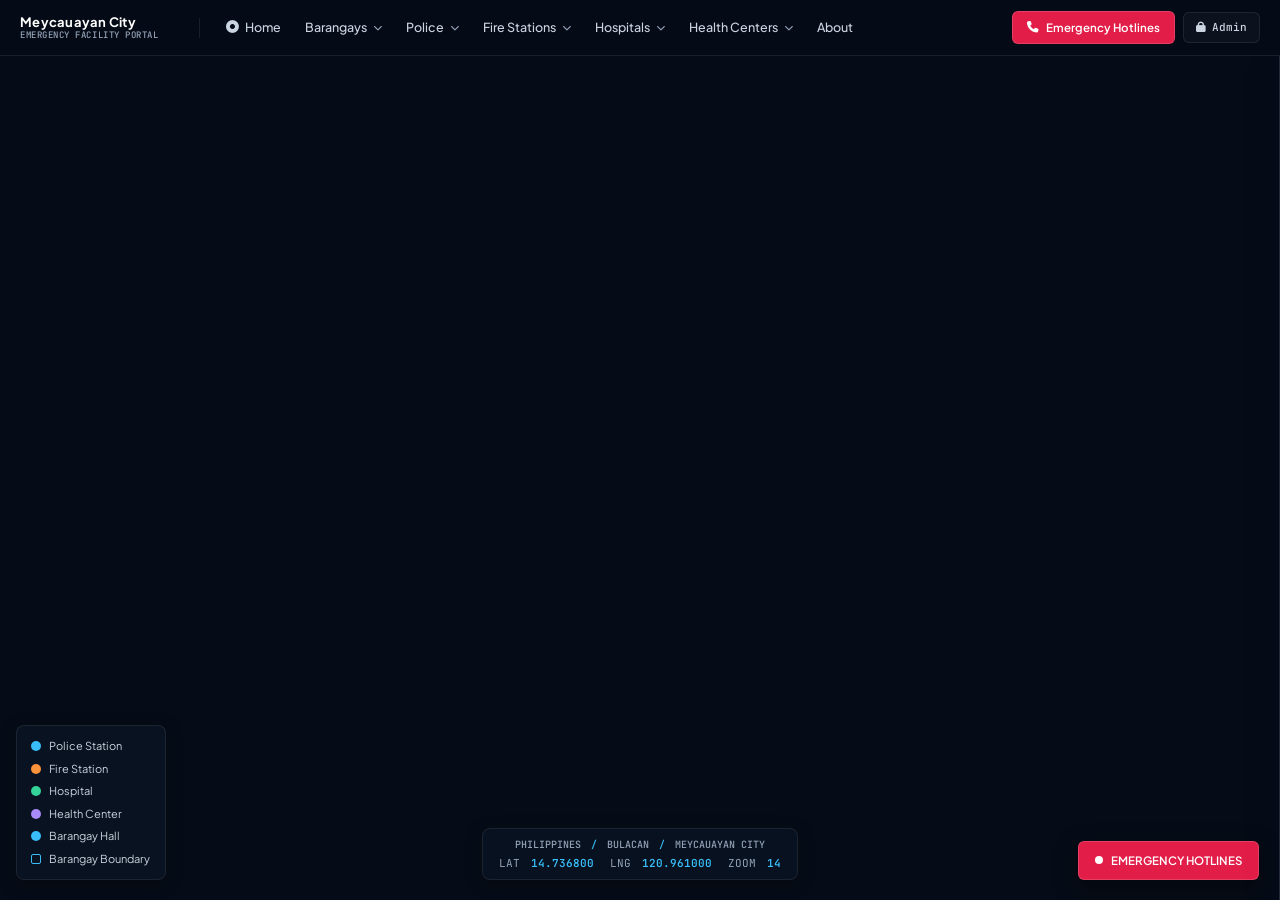
==== commit 36af9ef3: "Update6" ====
--- a/index.html
+++ b/index.html
@@ -58,9 +58,6 @@
           return false;
         "
       >
-        <div class="brand-shield">
-          <i class="fas fa-shield-halved"></i>
-        </div>
         <div class="brand-text-wrap">
           <span class="brand-city">Meycauayan City</span>
           <span class="brand-subtitle">Emergency Facility Portal</span>
@@ -154,8 +151,8 @@
         </div>
       </div>
 
-      <!-- Right side: Emergency Button -->
-      <div class="ms-auto d-flex align-items-center gap-3">
+      <!-- Right side: Emergency Button & Mobile Toggle -->
+      <div class="ms-auto d-flex align-items-center gap-2">
         <button
           class="btn-emergency-nav"
           data-bs-toggle="modal"
@@ -164,9 +161,8 @@
           aria-label="Emergency Hotlines"
         >
           <i class="fas fa-phone"></i>
-          Emergency Hotlines
+          <span>Emergency Hotlines</span>
         </button>
-
 
         <!-- Admin link -->
         <a
@@ -175,10 +171,114 @@
           id="nav-admin"
         >
           <i class="fas fa-lock"></i>
-          Admin
+          <span>Admin</span>
         </a>
+
+        <!-- Mobile Menu Hamburger Button -->
+        <button
+          class="navbar-toggler-custom"
+          id="mobile-menu-toggle"
+          aria-label="Toggle navigation menu"
+          aria-expanded="false"
+        >
+          <i class="fas fa-bars"></i>
+        </button>
       </div>
     </nav>
+
+    <!-- ============================================================
+       MOBILE NAVIGATION OVERLAY
+       ============================================================ -->
+    <div id="mobile-nav-overlay" aria-label="Mobile Navigation Menu">
+      <div class="mobile-nav-content">
+        <!-- Home Link -->
+        <button class="mobile-nav-item" onclick="resetMapView(); closeMobileMenu();">
+          <i class="fas fa-house me-2"></i> Home
+        </button>
+
+        <!-- Barangays Accordion -->
+        <div class="mobile-accordion-item">
+          <button class="mobile-accordion-header" onclick="toggleMobileAccordion('mobile-acc-barangays')">
+            <span><i class="fas fa-map me-2"></i> Barangays</span>
+            <i class="fas fa-chevron-down acc-icon"></i>
+          </button>
+          <div class="mobile-accordion-body" id="mobile-acc-barangays">
+            <!-- Populated dynamically or shared -->
+          </div>
+        </div>
+
+        <!-- Police Stations Accordion -->
+        <div class="mobile-accordion-item">
+          <button class="mobile-accordion-header" onclick="toggleMobileAccordion('mobile-acc-police')">
+            <span><i class="fas fa-shield-halved me-2"></i> Police Stations</span>
+            <i class="fas fa-chevron-down acc-icon"></i>
+          </button>
+          <div class="mobile-accordion-body" id="mobile-acc-police">
+            <!-- Populated dynamically -->
+          </div>
+        </div>
+
+        <!-- Fire Stations Accordion -->
+        <div class="mobile-accordion-item">
+          <button class="mobile-accordion-header" onclick="toggleMobileAccordion('mobile-acc-fire')">
+            <span><i class="fas fa-fire me-2"></i> Fire Stations</span>
+            <i class="fas fa-chevron-down acc-icon"></i>
+          </button>
+          <div class="mobile-accordion-body" id="mobile-acc-fire">
+            <!-- Populated dynamically -->
+          </div>
+        </div>
+
+        <!-- Hospitals Accordion -->
+        <div class="mobile-accordion-item">
+          <button class="mobile-accordion-header" onclick="toggleMobileAccordion('mobile-acc-hospitals')">
+            <span><i class="fas fa-hospital me-2"></i> Hospitals</span>
+            <i class="fas fa-chevron-down acc-icon"></i>
+          </button>
+          <div class="mobile-accordion-body" id="mobile-acc-hospitals">
+            <!-- Populated dynamically -->
+          </div>
+        </div>
+
+        <!-- Health Centers Accordion -->
+        <div class="mobile-accordion-item">
+          <button class="mobile-accordion-header" onclick="toggleMobileAccordion('mobile-acc-health')">
+            <span><i class="fas fa-kit-medical me-2"></i> Health Centers</span>
+            <i class="fas fa-chevron-down acc-icon"></i>
+          </button>
+          <div class="mobile-accordion-body" id="mobile-acc-health">
+            <!-- Populated dynamically -->
+          </div>
+        </div>
+
+        <!-- About Link -->
+        <button
+          class="mobile-nav-item"
+          data-bs-toggle="modal"
+          data-bs-target="#about-modal"
+          onclick="closeMobileMenu()"
+        >
+          <i class="fas fa-circle-info me-2"></i> About
+        </button>
+
+        <div class="mobile-nav-divider"></div>
+
+        <!-- Emergency Hotlines in Mobile Menu -->
+        <button
+          class="mobile-nav-item text-danger-custom"
+          data-bs-toggle="modal"
+          data-bs-target="#hotlines-modal"
+          onclick="closeMobileMenu()"
+        >
+          <i class="fas fa-phone-volume me-2"></i> Emergency Hotlines
+        </button>
+
+        <!-- Admin Portal in Mobile Menu -->
+        <a href="admin.html" class="mobile-nav-item" onclick="closeMobileMenu()">
+          <i class="fas fa-lock me-2"></i> Admin Portal
+        </a>
+      </div>
+    </div>
 
     <!-- ============================================================
        MAIN APP CONTAINER (Map-first)
@@ -244,22 +344,30 @@
         </div>
       </div>
 
-      <!-- INFO PANEL (slides in from right over map) -->
+      <!-- INFO PANEL (Side panel on desktop / Collapsible Bottom Sheet on mobile) -->
       <div
         id="info-panel"
         role="complementary"
-        data-theme="light"
         aria-label="Information panel"
       >
-        <div class="info-panel-header">
-          <div style="flex: 1">
+        <div class="sheet-drag-handle" onclick="toggleInfoPanelCollapse()" aria-label="Toggle panel height"></div>
+        <div class="info-panel-header" onclick="handleHeaderClick(event)">
+          <div style="flex: 1; cursor: pointer;">
             <div id="info-type-badge" class="info-type-badge"></div>
             <h2 class="info-panel-title" id="info-panel-title">—</h2>
           </div>
+          <button
+            class="info-panel-toggle-btn"
+            id="info-panel-toggle-btn"
+            onclick="toggleInfoPanelCollapse(event)"
+            aria-label="Collapse or expand info panel"
+          >
+            <i class="fas fa-chevron-down"></i>
+          </button>
           <button
             class="info-panel-close"
             id="info-panel-close"
-            onclick="resetMapView()"
+            onclick="resetMapView(); event.stopPropagation();"
             aria-label="Close info panel"
           >
             <i class="fas fa-xmark"></i>
--- a/assets/css/styles.css
+++ b/assets/css/styles.css
@@ -1,96 +1,91 @@
 /* styles.css — Meycauayan City Emergency GIS Portal */
-/* Visual Identity: NEXUS Grid — Space Navy × Electric Cyan */
+/* Design Philosophy: Simplicity, Consistency, Visual Hierarchy */
 
 /* ============================================================
    GOOGLE FONTS IMPORT
    ============================================================ */
-@import url("https://fonts.googleapis.com/css2?family=Plus+Jakarta+Sans:ital,wght@0,300;0,400;0,500;0,600;0,700;1,400&display=swap");
-@import url("https://fonts.googleapis.com/css2?family=JetBrains+Mono:wght@400;600;700&display=swap");
-
+@import url("https://fonts.googleapis.com/css2?family=Plus+Jakarta+Sans:ital,wght@0,400;0,500;0,600;0,700;1,400&display=swap");
+@import url("https://fonts.googleapis.com/css2?family=JetBrains+Mono:wght@400;500;600;700&display=swap");
 
 /* ============================================================
-   CSS CUSTOM PROPERTIES (DESIGN TOKENS)
+   DESIGN TOKENS
    ============================================================ */
 :root {
-  /* Space Navy — app backgrounds */
-  --clr-void:      #060d18;
-  --clr-surface-0: #080e1a;
-  --clr-surface-1: #0c1525;
-  --clr-surface-2: #111e35;
-  --clr-surface-3: #1a2d48;
-  --clr-border:    rgba(255, 255, 255, 0.07);
-  --clr-border-accent: rgba(0, 196, 230, 0.20);
-
-  /* Electric Cyan — tech primary */
-  --clr-cyan-900:  #003040;
-  --clr-cyan-700:  #006080;
-  --clr-cyan-500:  #0099b8;
-  --clr-cyan-400:  #00c2e0;
-  --clr-cyan-300:  #6adff5;
-  --clr-cyan-glow: rgba(0, 194, 224, 0.22);
-
-  /* Tech Blue — secondary */
-  --clr-blue-500:  #0070a8;
-  --clr-blue-400:  #0090cc;
-  --clr-blue-300:  #88d4f0;
-
-  /* Emergency Red — urgency only */
-  --clr-red-500:   #e03030;
-  --clr-red-400:   #f05050;
-  --clr-red-glow:  rgba(224, 48, 48, 0.22);
-
-  /* Backward-compatible aliases (used by existing components) */
+  /* Surface Ramp (Dark Space Palette) */
+  --clr-void:        #060c17;
+  --clr-surface-0:   #091322;
+  --clr-surface-1:   #0e1c30;
+  --clr-surface-2:   #142540;
+  --clr-surface-3:   #1a2f50;
+
+  /* Borders */
+  --clr-border:        rgba(255, 255, 255, 0.08);
+  --clr-border-strong: rgba(255, 255, 255, 0.16);
+  --clr-border-accent: rgba(56, 189, 248, 0.25);
+
+  /* Primary Accent: Electric Cyan / Sky Blue */
+  --clr-cyan-500:  #0ea5e9;
+  --clr-cyan-400:  #38bdf8;
+  --clr-cyan-300:  #7dd3fc;
+  --clr-cyan-bg:   rgba(56, 189, 248, 0.10);
+  --clr-cyan-glow: rgba(56, 189, 248, 0.20);
+
+  /* Emergency Red */
+  --clr-red-500:   #e11d48;
+  --clr-red-400:   #f43f5e;
+  --clr-red-bg:    rgba(225, 29, 72, 0.12);
+
+  /* Backward Compatibility Aliases */
   --clr-amber:        var(--clr-cyan-400);
   --clr-amber-bright: var(--clr-cyan-300);
   --clr-amber-glow:   var(--clr-cyan-glow);
-  --clr-red-300:      #f0a090;
+  --clr-red-300:      #fda4af;
   --clr-red-700:      var(--clr-red-500);
-  --clr-red-900:      #300c0c;
-  --clr-red-glow-sm:  rgba(224, 48, 48, 0.14);
-  --clr-border-red:   rgba(0, 194, 224, 0.22);
-
-  /* Text (on dark) */
-  --clr-text-primary:   #dce8f2;
-  --clr-text-secondary: #7a9bb8;
-  --clr-text-muted:     #48677e;
+  --clr-red-900:      #4c0519;
+  --clr-red-glow-sm:  rgba(225, 29, 72, 0.15);
+  --clr-border-red:   rgba(56, 189, 248, 0.25);
+
+  /* High Contrast Typography */
+  --clr-text-primary:   #f8fafc;
+  --clr-text-secondary: #cbd5e1;
+  --clr-text-muted:     #94a3b8;
   --clr-text-white:     #ffffff;
 
-  /* Facility status colors — desaturated to feel less AI-generated */
-  --clr-status-police:  #4fa3e0;
-  --clr-status-fire:    #f07830;
-  --clr-status-hosp:    #30c890;
-  --clr-status-health:  #9870e8;
-
-  /* Unified dark panel variables */
-  --clr-panel-bg:      rgba(6, 13, 24, 0.95);
-  --clr-panel-surface: #0a1324;
-  --clr-panel-border:  rgba(0, 194, 224, 0.16);
-  --clr-panel-text:    #dce8f2;
-  --clr-panel-muted:   #7a9bb8;
-  --clr-panel-label:   #48677e;
-
-  /* Typography — single typeface, multiple weights + mono for data */
-  --font-display: "Plus Jakarta Sans", sans-serif;
-  --font-heading: "Plus Jakarta Sans", sans-serif;
-  --font-body:    "Plus Jakarta Sans", sans-serif;
-  --font-mono:    "JetBrains Mono", monospace; /* coordinates, stats, numeric data */
-
-  /* Spacing */
-  --nav-height:   64px;
-  --panel-width:  340px;
+  /* Facility Status Indicators */
+  --clr-status-police:  #38bdf8;
+  --clr-status-fire:    #fb923c;
+  --clr-status-hosp:    #34d399;
+  --clr-status-health:  #a78bfa;
+
+  /* Unified Panel Theme (Dark Surface) */
+  --clr-panel-bg:      #091322;
+  --clr-panel-surface: #0e1c30;
+  --clr-panel-border:  rgba(255, 255, 255, 0.10);
+  --clr-panel-text:    #f8fafc;
+  --clr-panel-muted:   #cbd5e1;
+  --clr-panel-label:   #94a3b8;
+
+  /* Typography */
+  --font-display: "Plus Jakarta Sans", system-ui, sans-serif;
+  --font-heading: "Plus Jakarta Sans", system-ui, sans-serif;
+  --font-body:    "Plus Jakarta Sans", system-ui, sans-serif;
+  --font-mono:    "JetBrains Mono", monospace;
+
+  /* Layout */
+  --nav-height:   56px;
+  --panel-width:  420px;
 
   /* Transitions */
-  --transition-fast:   160ms ease;
-  --transition-normal: 300ms ease;
-  --transition-slow:   480ms ease;
+  --transition-fast:   150ms cubic-bezier(0.16, 1, 0.3, 1);
+  --transition-normal: 250ms cubic-bezier(0.16, 1, 0.3, 1);
+  --transition-slow:   350ms cubic-bezier(0.16, 1, 0.3, 1);
 
   /* Shadows */
-  --shadow-soft:  0 12px 36px rgba(0, 0, 0, 0.28);
-  --shadow-card:  0 16px 48px rgba(0, 0, 0, 0.3);
-  --shadow-panel: 0 12px 40px rgba(0, 0, 0, 0.24);
-  --shadow-red:   0 12px 32px rgba(192, 57, 43, 0.22);
-
-  /* Z-index scale — semantic, no arbitrary values */
+  --shadow-soft:  0 4px 16px rgba(0, 0, 0, 0.35);
+  --shadow-card:  0 8px 24px rgba(0, 0, 0, 0.45);
+  --shadow-panel: 0 12px 32px rgba(0, 0, 0, 0.5);
+
+  /* Z-index Scale */
   --z-base:      100;
   --z-dropdown:  400;
   --z-panel:     600;
@@ -98,13 +93,13 @@
   --z-modal:     900;
   --z-toast:    1000;
   --z-tooltip:  1100;
-  --z-overlay:  1050; /* Bootstrap modal compat */
-
-  /* Canonical aliases used by admin.css and shared components */
-  --clr-primary:     var(--clr-cyan-400);   /* #00c2e0 */
-  --clr-primary-lt:  var(--clr-cyan-300);   /* #6adff5 */
-  --clr-primary-bg:  var(--clr-cyan-900);   /* #003040 */
-  --clr-teal:        var(--clr-cyan-500);   /* #0099b8 */
+  --z-overlay:  1050;
+
+  /* Legacy Aliases */
+  --clr-primary:    var(--clr-cyan-400);
+  --clr-primary-lt: var(--clr-cyan-300);
+  --clr-primary-bg: var(--clr-cyan-bg);
+  --clr-teal:       var(--clr-cyan-500);
 }
 
 /* ============================================================
@@ -124,51 +119,68 @@
 
 body {
   font-family: var(--font-body);
-  background: radial-gradient(circle at top left, rgba(0, 194, 224, 0.08), transparent 22%),
-    linear-gradient(180deg, var(--clr-surface-0) 0%, var(--clr-void) 100%);
+  background: var(--clr-void);
   color: var(--clr-text-primary);
   overflow-x: hidden;
   min-height: 100vh;
+  -webkit-font-smoothing: antialiased;
+  -moz-osx-font-smoothing: grayscale;
 }
 
 ::selection {
-  background: rgba(0, 194, 224, 0.3);
+  background: rgba(56, 189, 248, 0.3);
   color: #fff;
 }
 
-/* ============================================================
-   SCROLLBAR
-   ============================================================ */
+/* Scrollbar */
 ::-webkit-scrollbar {
   width: 5px;
   height: 5px;
 }
 ::-webkit-scrollbar-track {
-  background: var(--clr-surface-1);
+  background: var(--clr-surface-0);
 }
 ::-webkit-scrollbar-thumb {
-  background: var(--clr-cyan-700); /* cyan matches the new tech identity */
-  border-radius: 3px;
+  background: rgba(255, 255, 255, 0.16);
+  border-radius: 99px;
 }
 ::-webkit-scrollbar-thumb:hover {
-  background: var(--clr-cyan-500);
-}
-
+  background: rgba(56, 189, 248, 0.4);
+}
+
+/* Focus outline */
+button:focus-visible,
+a:focus-visible,
+input:focus-visible {
+  outline: 2px solid var(--clr-cyan-400);
+  outline-offset: 2px;
+}
+
+button {
+  font-family: var(--font-body);
+}
+
+select {
+  -webkit-appearance: none;
+  -moz-appearance: none;
+  appearance: none;
+  background-image: url("data:image/svg+xml,%3Csvg xmlns='http://www.w3.org/2000/svg' width='12' height='12' viewBox='0 0 24 24' fill='none' stroke='%2338bdf8' stroke-width='2.5' stroke-linecap='round' stroke-linejoin='round'%3E%3Cpath d='m6 9 6 6 6-6'/%3E%3C/svg%3E");
+  background-repeat: no-repeat;
+  background-position: right 12px center;
+  background-size: 14px 14px;
+  padding-right: 36px !important;
+  cursor: pointer;
+}
 
 /* ============================================================
-   GLOBAL NOISE / SCAN TEXTURE — removed (repeating-gradient
-   scan-line was a visual tell with no meaningful signal)
-   ============================================================ */
-
-/* ============================================================
-   NAVBAR — NEXUS Command Center Layout
+   NAVBAR — Crisp Command Bar
    ============================================================ */
 #main-navbar {
-  backdrop-filter: blur(20px);
-  background: rgba(4, 11, 21, 0.94);
-  border-bottom: 1px solid rgba(0, 194, 224, 0.16);
+  backdrop-filter: blur(16px);
+  background: rgba(6, 12, 23, 0.94);
+  border-bottom: 1px solid var(--clr-border);
   height: var(--nav-height);
-  padding: 0 24px;
+  padding: 0 20px;
   position: fixed;
   top: 0;
   left: 0;
@@ -176,25 +188,24 @@
   z-index: var(--z-overlay);
   display: flex;
   align-items: center;
-  box-shadow: 0 16px 40px rgba(0, 0, 0, 0.55);
 }
 
 /* Brand area */
 .navbar-brand-custom {
   display: flex;
   align-items: center;
-  gap: 12px;
+  gap: 10px;
   text-decoration: none;
   flex-shrink: 0;
   height: 100%;
 }
 
 .brand-shield {
-  width: 32px;
-  height: 32px;
-  background: var(--clr-cyan-900);
-  border: 1px solid var(--clr-cyan-400);
-  border-radius: 4px;
+  width: 30px;
+  height: 30px;
+  background: var(--clr-cyan-bg);
+  border: 1px solid var(--clr-border-accent);
+  border-radius: 6px;
   display: flex;
   align-items: center;
   justify-content: center;
@@ -205,41 +216,39 @@
 }
 
 .navbar-brand-custom:hover .brand-shield {
-  background: rgba(0, 194, 224, 0.15);
-  box-shadow: 0 0 12px var(--clr-cyan-glow);
+  background: rgba(56, 189, 248, 0.2);
+  border-color: var(--clr-cyan-400);
 }
 
 .brand-text-wrap {
   display: flex;
   flex-direction: column;
-  line-height: 1.2;
+  line-height: 1.25;
 }
 
 .brand-city {
   font-family: var(--font-heading);
   font-size: 13px;
   font-weight: 700;
-  letter-spacing: 0.08em;
+  letter-spacing: 0.02em;
   color: var(--clr-text-white);
-  text-transform: uppercase;
 }
 
 .brand-subtitle {
   font-family: var(--font-mono);
-  font-size: 8px;
+  font-size: 9px;
   font-weight: 500;
-  letter-spacing: 0.12em;
-  color: var(--clr-text-secondary);
+  letter-spacing: 0.06em;
+  color: var(--clr-text-muted);
   text-transform: uppercase;
-  margin-top: 1px;
-}
-
-/* Structural Divider */
+}
+
+/* Divider */
 .nav-divider {
   width: 1px;
-  height: 24px;
-  background: rgba(255, 255, 255, 0.08);
-  margin: 0 20px;
+  height: 20px;
+  background: var(--clr-border);
+  margin: 0 16px;
   flex-shrink: 0;
 }
 
@@ -247,7 +256,7 @@
 .nav-links-wrap {
   display: flex;
   align-items: center;
-  gap: 6px;
+  gap: 4px;
   height: 100%;
 }
 
@@ -258,68 +267,65 @@
   height: 100%;
 }
 
-/* Tab button replacement for pills */
 .nav-link-custom {
   font-family: var(--font-heading);
   font-size: 12.5px;
-  font-weight: 600;
-  letter-spacing: 0.02em;
+  font-weight: 500;
   color: var(--clr-text-secondary);
   text-decoration: none;
-  padding: 6px 12px;
-  border-radius: 4px;
+  padding: 6px 10px;
+  border-radius: 5px;
   display: inline-flex;
   align-items: center;
-  gap: 8px;
+  gap: 6px;
   transition: all var(--transition-fast);
   white-space: nowrap;
   cursor: pointer;
   background: transparent;
-  border: 1px solid transparent;
-}
-
-.nav-link-custom:hover {
-  color: var(--clr-text-white);
-  background: rgba(255, 255, 255, 0.04);
-}
-
+  border: none;
+}
+
+.nav-link-custom:hover,
 .nav-link-custom.active,
 .nav-item-custom:hover .nav-link-custom {
-  color: var(--clr-cyan-300);
-}
-
-/* Bottom status bar for active/hover */
-.nav-link-custom::after {
-  content: '';
-  position: absolute;
-  bottom: 0;
-  left: 12px;
-  right: 12px;
-  height: 2px;
-  background: var(--clr-cyan-400);
-  transform: scaleX(0);
-  transition: transform 180ms var(--transition-fast);
-  transform-origin: center;
-}
-
-.nav-link-custom.active::after,
-.nav-item-custom:hover .nav-link-custom::after {
-  transform: scaleX(1);
-}
-
-.nav-link-custom i {
-  font-size: 10px;
+  color: var(--clr-text-white);
+  background: rgba(255, 255, 255, 0.05);
+}
+
+.nav-link-custom .fa-chevron-down {
+  transition: transform var(--transition-fast);
+  font-size: 9px;
   color: var(--clr-text-muted);
 }
 
-.nav-link-custom.active i,
-.nav-item-custom:hover i {
+.dropdown-custom:hover .nav-link-custom .fa-chevron-down {
+  transform: rotate(180deg);
   color: var(--clr-cyan-400);
 }
 
 /* Dropdown Menu Panel */
 .dropdown-custom {
   position: relative;
+}
+
+.dropdown-panel {
+  position: absolute;
+  top: calc(100% + 4px);
+  left: 0;
+  background: var(--clr-surface-1);
+  border: 1px solid var(--clr-border-strong);
+  border-radius: 8px;
+  min-width: 240px;
+  max-height: 380px;
+  overflow-y: auto;
+  opacity: 0;
+  pointer-events: none;
+  transform: translateY(4px);
+  transition: opacity 180ms var(--transition-fast), transform 180ms var(--transition-fast);
+  box-shadow: var(--shadow-card);
+  z-index: var(--z-dropdown);
+  backdrop-filter: blur(12px);
+  padding: 6px 0;
 }
 
 .dropdown-custom:hover .dropdown-panel {
@@ -328,56 +334,22 @@
   transform: translateY(0);
 }
 
-.dropdown-custom:hover .nav-link-custom .fa-chevron-down {
-  transform: rotate(180deg);
-  color: var(--clr-cyan-400);
-}
-
-.nav-link-custom .fa-chevron-down {
-  transition: transform var(--transition-fast);
-  font-size: 9px;
-  margin-left: 2px;
-}
-
-.dropdown-panel {
-  position: absolute;
-  top: calc(100% - 6px);
-  left: 0;
-  background: rgba(6, 13, 24, 0.98);
-  border: 1px solid rgba(0, 194, 224, 0.25);
-  border-radius: 6px;
-  min-width: 250px;
-  max-height: 400px;
-  overflow-y: auto;
-  opacity: 0;
-  pointer-events: none;
-  transform: translateY(6px);
-  transition:
-    opacity 200ms cubic-bezier(0.16, 1, 0.3, 1),
-    transform 200ms cubic-bezier(0.16, 1, 0.3, 1);
-  box-shadow: 0 16px 48px rgba(0, 0, 0, 0.7);
-  z-index: var(--z-dropdown);
-  backdrop-filter: blur(14px);
-  padding: 6px 0;
-}
-
 .dropdown-panel-header {
-  padding: 10px 16px 8px;
-  border-bottom: 1px solid rgba(255, 255, 255, 0.05);
+  padding: 8px 14px 6px;
+  border-bottom: 1px solid var(--clr-border);
   font-family: var(--font-mono);
-  font-size: 9px;
-  font-weight: 600;
-  letter-spacing: 0.12em;
+  font-size: 9.5px;
+  font-weight: 600;
+  letter-spacing: 0.06em;
   text-transform: uppercase;
   color: var(--clr-text-muted);
-  margin-bottom: 4px;
+  margin-bottom: 2px;
 }
 
 .dropdown-item-custom {
   display: flex;
   align-items: center;
-  gap: 10px;
-  padding: 8px 16px;
+  padding: 7px 14px;
   font-family: var(--font-body);
   font-size: 12.5px;
   color: var(--clr-text-secondary);
@@ -390,84 +362,60 @@
 }
 
 .dropdown-item-custom:hover {
-  background: rgba(0, 194, 224, 0.08);
+  background: rgba(56, 189, 248, 0.1);
   color: var(--clr-text-white);
-  padding-left: 20px;
-}
-
-/* Tactical index count inside dropdown */
+}
+
 .dropdown-item-custom::before {
   content: attr(data-index) " ";
   font-family: var(--font-mono);
   color: var(--clr-cyan-400);
-  margin-right: 6px;
-  font-size: 10px;
-  font-weight: 600;
-  opacity: 0.65;
-}
-
-.dropdown-item-custom:hover::before {
-  opacity: 1;
-}
-
-/* Right Side Controls */
+  margin-right: 8px;
+  font-size: 10.5px;
+  font-weight: 500;
+  opacity: 0.8;
+}
+
+/* Right Side Action Buttons */
 .ms-auto {
   display: flex;
   align-items: center;
-  gap: 10px;
+  gap: 8px;
   height: 100%;
 }
 
-/* Emergency Button — Tactical Alert Design */
 .btn-emergency-nav {
   font-family: var(--font-heading);
-  font-size: 11px;
-  font-weight: 700;
-  letter-spacing: 0.06em;
+  font-size: 11.5px;
+  font-weight: 600;
   color: #fff;
   background: var(--clr-red-500);
   border: 1px solid rgba(255, 255, 255, 0.15);
-  border-radius: 4px;
-  padding: 8px 16px;
+  border-radius: 6px;
+  padding: 7px 14px;
   cursor: pointer;
   display: flex;
   align-items: center;
-  gap: 8px;
+  gap: 7px;
   transition: all var(--transition-fast);
   white-space: nowrap;
-  flex-shrink: 0;
   text-decoration: none;
-  box-shadow: 0 4px 12px rgba(224, 48, 48, 0.25);
-  text-transform: uppercase;
 }
 
 .btn-emergency-nav:hover {
   background: var(--clr-red-400);
-  box-shadow: 0 6px 18px rgba(224, 48, 48, 0.4);
-  transform: translateY(-1px);
-}
-
-.btn-emergency-nav:active {
-  transform: translateY(0);
-}
-
-.btn-emergency-nav i {
-  font-size: 11px;
-}
-
-/* Admin Lock Button — Monospace layout */
+}
+
 .navbar-admin-link {
   font-family: var(--font-mono);
-  font-size: 10.5px;
-  font-weight: 600;
-  letter-spacing: 0.05em;
+  font-size: 11px;
+  font-weight: 500;
   color: var(--clr-text-secondary);
-  text-transform: uppercase;
   text-decoration: none;
-  padding: 7px 12px;
-  border-radius: 4px;
-  border: 1px solid rgba(255, 255, 255, 0.06);
-  background: rgba(255, 255, 255, 0.02);
+  padding: 6px 12px;
+  border-radius: 6px;
+  border: 1px solid var(--clr-border);
+  background: rgba(255, 255, 255, 0.03);
   display: inline-flex;
   align-items: center;
   gap: 6px;
@@ -477,44 +425,21 @@
 .navbar-admin-link:hover {
   color: var(--clr-cyan-400);
   border-color: var(--clr-border-accent);
-  background: rgba(0, 194, 224, 0.06);
-}
-
-.navbar-admin-link i {
-  font-size: 10px;
-  color: var(--clr-text-muted);
-  transition: color var(--transition-fast);
-}
-
-.navbar-admin-link:hover i {
-  color: var(--clr-cyan-400);
-}
-
-/* Mobile Toggler */
+  background: var(--clr-cyan-bg);
+}
+
 .navbar-toggler-custom {
   background: none;
   border: 1px solid var(--clr-border);
   color: var(--clr-text-secondary);
-  border-radius: 4px;
+  border-radius: 6px;
   padding: 6px 10px;
   cursor: pointer;
   display: none;
 }
 
-
-.navbar-toggler-custom:focus,
-button:focus,
-a:focus {
-  outline: 3px solid rgba(0, 194, 224, 0.6);
-  outline-offset: 2px;
-}
-
-button {
-  font-family: var(--font-body);
-}
-
 /* ============================================================
-   MAP LAYOUT
+   MAP LAYOUT & LEAFLET STYLES
    ============================================================ */
 #app-container {
   position: fixed;
@@ -525,7 +450,6 @@
   display: flex;
   flex-direction: row;
   overflow: hidden;
-  animation: page-fade-in 0.6s cubic-bezier(0.16, 1, 0.3, 1) forwards;
 }
 
 #map-container {
@@ -533,7 +457,6 @@
   position: relative;
   min-width: 0;
   min-height: 0;
-  transition: flex 0.4s cubic-bezier(0.16, 1, 0.3, 1);
 }
 
 #main-map {
@@ -542,438 +465,182 @@
   background: var(--clr-void);
 }
 
-.map-controls {
-  position: absolute;
-  top: calc(var(--nav-height) + 18px);
-  left: 24px;
-  z-index: 450;
-  width: min(360px, calc(100% - 48px));
-  max-width: 360px;
-  pointer-events: auto;
-}
-
-.map-controls-card {
-  position: relative;
-  background: rgba(6, 13, 24, 0.96);
-  border: 1px solid var(--clr-border-accent);
-  border-radius: 8px;
-  padding: 24px;
-  box-shadow: 0 24px 60px rgba(0, 0, 0, 0.45);
-  backdrop-filter: blur(18px);
-  transition: transform var(--transition-fast), box-shadow var(--transition-fast);
-}
-
-.map-controls-card:hover {
-  transform: translateY(-2px);
-  box-shadow: 0 32px 80px rgba(0, 0, 0, 0.5);
-}
-
-.map-panel-title {
-  font-family: var(--font-heading);
-  font-size: 10px;
-  font-weight: 700;
-  letter-spacing: 0.22em;
-  text-transform: uppercase;
-  color: var(--clr-amber);
-  margin-bottom: 12px;
-}
-
-.map-search-wrap {
-  margin-bottom: 18px;
-}
-
-
-/* Leaflet overrides */
+/* Leaflet Overrides */
 .leaflet-container {
-  background: #0d0d0d !important;
+  background: var(--clr-void) !important;
   font-family: var(--font-body) !important;
 }
 
-.leaflet-marker-icon,
-.leaflet-marker-icon * {
-  pointer-events: auto !important;
-}
-
 .leaflet-control-zoom {
-  border: 1px solid var(--clr-border-red) !important;
+  border: 1px solid var(--clr-border-strong) !important;
   border-radius: 6px !important;
   overflow: hidden;
-  box-shadow: 0 4px 20px rgba(0, 0, 0, 0.6) !important;
+  box-shadow: var(--shadow-soft) !important;
 }
 
 .leaflet-control-zoom a {
   background: var(--clr-surface-1) !important;
   color: var(--clr-text-secondary) !important;
   border-bottom: 1px solid var(--clr-border) !important;
-  font-size: 18px !important;
+  font-size: 16px !important;
   line-height: 28px !important;
   width: 28px !important;
   height: 28px !important;
-  transition:
-    background var(--transition-fast),
-    color var(--transition-fast) !important;
+  transition: all var(--transition-fast) !important;
 }
 
 .leaflet-control-zoom a:hover {
-  background: var(--clr-surface-3) !important;
+  background: var(--clr-surface-2) !important;
   color: var(--clr-text-white) !important;
 }
 
 .leaflet-control-attribution {
-  background: rgba(10, 10, 10, 0.8) !important;
+  background: rgba(6, 12, 23, 0.85) !important;
   color: var(--clr-text-muted) !important;
   font-size: 9px !important;
 }
 
-/* ============================================================
-   LEFT SIDEBAR PANEL
-   ============================================================ */
-/* Sidebar styles removed for map-first layout */
-
-/* Sidebar Header */
-.sidebar-header {
-  padding: 18px 18px 14px;
-  border-bottom: 1px solid rgba(255, 255, 255, 0.08);
+/* Solid Map Marker Dots */
+.leaflet-div-icon {
+  background: transparent !important;
+  border: none !important;
+}
+
+.marker-dot {
+  width: 14px;
+  height: 14px;
+  border-radius: 50%;
+  border: 2px solid #ffffff;
+  box-shadow: 0 2px 8px rgba(0, 0, 0, 0.6);
+  cursor: pointer;
+  transition: transform 180ms var(--transition-fast);
+}
+
+.marker-dot:hover {
+  transform: scale(1.3);
+}
+
+.marker-dot.barangay-pin  { background: var(--clr-cyan-400); }
+.marker-dot.police-pin    { background: var(--clr-status-police); }
+.marker-dot.fire-pin      { background: var(--clr-status-fire); }
+.marker-dot.hospital-pin  { background: var(--clr-status-hosp); }
+.marker-dot.health-pin    { background: var(--clr-status-health); }
+
+/* Marker Tooltips & Popups */
+.barangay-tooltip,
+.barangay-marker-tooltip {
+  background: rgba(9, 19, 34, 0.95) !important;
+  border: 1px solid var(--clr-border-strong) !important;
+  color: var(--clr-text-primary) !important;
+  padding: 5px 10px !important;
+  border-radius: 6px !important;
+  box-shadow: var(--shadow-soft) !important;
+  font-size: 11px !important;
+}
+
+.leaflet-popup-content-wrapper {
+  background: var(--clr-surface-1) !important;
+  border: 1px solid var(--clr-border-strong) !important;
+  border-radius: 8px !important;
+  box-shadow: var(--shadow-card) !important;
+  color: var(--clr-text-primary) !important;
+}
+
+.leaflet-popup-tip {
+  background: var(--clr-surface-1) !important;
+}
+
+.leaflet-popup-close-button {
+  color: var(--clr-text-muted) !important;
+  padding: 4px 8px !important;
+}
+
+.popup-content {
+  padding: 4px;
+  min-width: 210px;
+}
+
+.popup-header {
+  display: flex;
+  align-items: center;
+  gap: 10px;
+  margin-bottom: 10px;
+}
+
+.popup-icon {
+  width: 32px;
+  height: 32px;
+  border-radius: 6px;
+  display: flex;
+  align-items: center;
+  justify-content: center;
+  font-size: 13px;
   flex-shrink: 0;
-  background: rgba(255, 255, 255, 0.02);
-}
-
-.sidebar-title {
+  background: rgba(255, 255, 255, 0.06);
+  color: var(--clr-cyan-400);
+}
+
+.popup-name {
   font-family: var(--font-heading);
-  font-size: 9px;
-  font-weight: 700;
-  letter-spacing: 0.25em;
-  text-transform: uppercase;
-  color: var(--clr-amber);
-  margin-bottom: 12px;
-}
-
-/* Search Bar */
-.search-wrap {
-  position: relative;
-}
-
-.usage-panel {
-  border: 1px solid rgba(255, 255, 255, 0.08);
-  background: rgba(255, 255, 255, 0.04);
-  border-radius: 6px;
-  padding: 18px;
-  margin-top: 18px;
-  font-size: 12px;
-  color: var(--clr-text-secondary);
-  box-shadow: inset 0 0 0 1px rgba(255, 255, 255, 0.03);
-}
-
-.usage-title {
-  font-family: var(--font-heading);
-  font-size: 10px;
-  font-weight: 700;
-  letter-spacing: 0.18em;
-  text-transform: uppercase;
+  font-size: 13px;
+  font-weight: 600;
   color: var(--clr-text-white);
-  margin-bottom: 10px;
-}
-
-.usage-list {
-  list-style: none;
-  padding-left: 0;
-}
-
-.usage-list li {
-  position: relative;
-  padding-left: 18px;
-  margin-bottom: 6px;
-}
-
-.usage-list li::before {
-  content: '•';
-  position: absolute;
-  left: 0;
-  top: 0;
-  color: var(--clr-red-400);
-}
-
-#search-input {
-  width: 100%;
-  background: var(--clr-surface-2);
-  border: 1px solid var(--clr-border);
-  border-radius: 5px;
-  padding: 9px 12px 9px 36px;
-  font-family: var(--font-body);
-  font-size: 12px;
-  color: var(--clr-text-primary);
-  transition:
-    border-color var(--transition-fast),
-    box-shadow var(--transition-fast);
-  outline: none;
-}
-
-#search-input::placeholder {
-  color: var(--clr-text-muted);
-}
-
-#search-input:focus {
-  border-color: var(--clr-cyan-400);
-  box-shadow: 0 0 0 3px var(--clr-cyan-glow);
-}
-
-.search-icon {
-  position: absolute;
-  left: 11px;
-  top: 50%;
-  transform: translateY(-50%);
-  font-size: 11px;
-  color: var(--clr-text-muted);
-  pointer-events: none;
-}
-
-/* Search Results Dropdown */
-#search-results {
-  position: absolute;
-  top: calc(100% + 4px);
-  left: 0;
-  right: 0;
-  background: var(--clr-surface-1);
-  border: 1px solid var(--clr-border-accent);
-  border-radius: 5px;
-  box-shadow: 0 10px 28px rgba(0, 0, 0, 0.72);
-  z-index: 500;
-  display: none;
-  max-height: 240px;
-  overflow-y: auto;
-}
-
-.search-result-item {
-  display: flex;
-  align-items: center;
-  gap: 10px;
-  padding: 10px 12px;
-  cursor: pointer;
-  transition: background var(--transition-fast);
-  border-bottom: 1px solid var(--clr-border);
-}
-
-.search-result-item:last-child {
-  border-bottom: none;
-}
-.search-result-item:hover {
-  background: rgba(0, 194, 224, 0.12);
-}
-
-.search-result-icon {
-  width: 26px;
-  height: 26px;
-  border-radius: 4px;
-  display: flex;
-  align-items: center;
-  justify-content: center;
-  font-size: 11px;
-  flex-shrink: 0;
-}
-
-.search-result-icon.type-barangay {
-  background: rgba(0, 194, 224, 0.12);
-  color: var(--clr-cyan-400);
-}
-.search-result-icon.type-police {
-  background: rgba(79, 163, 224, 0.12);
-  color: var(--clr-status-police);
-}
-.search-result-icon.type-fire {
-  background: rgba(240, 120, 48, 0.12);
-  color: var(--clr-status-fire);
-}
-.search-result-icon.type-hospital {
-  background: rgba(48, 200, 144, 0.12);
-  color: var(--clr-status-hosp);
-}
-.search-result-icon.type-healthCenter {
-  background: rgba(152, 112, 232, 0.12);
-  color: var(--clr-status-health);
-}
-
-.search-result-text {
-  flex: 1;
-  min-width: 0;
-}
-
-.search-result-name {
-  font-family: var(--font-body);
-  font-size: 12px;
-  font-weight: 500;
-  color: var(--clr-text-primary);
-  white-space: nowrap;
-  overflow: hidden;
-  text-overflow: ellipsis;
-}
-
-.search-result-meta {
+  line-height: 1.25;
+}
+
+.popup-subtype {
   font-size: 10px;
   color: var(--clr-text-muted);
 }
 
+.popup-detail {
+  font-size: 11.5px;
+  color: var(--clr-text-secondary);
+  margin-bottom: 6px;
+  display: flex;
+  align-items: flex-start;
+  gap: 8px;
+}
+
+.popup-detail i {
+  color: var(--clr-cyan-400);
+  font-size: 10px;
+  margin-top: 2px;
+}
+
+.popup-maps-btn {
+  display: flex;
+  align-items: center;
+  justify-content: center;
+  gap: 6px;
+  padding: 8px 12px;
+  background: var(--clr-cyan-500);
+  border-radius: 6px;
+  color: #fff;
+  font-size: 11px;
+  font-weight: 600;
+  text-decoration: none;
+  margin-top: 10px;
+  transition: background var(--transition-fast);
+}
+
+.popup-maps-btn:hover {
+  background: var(--clr-cyan-400);
+  color: #fff;
+}
+
 /* ============================================================
-   SIDEBAR STATS BAR
+   INFO PANEL (UNIFIED DARK SIDE DRAWER / MOBILE BOTTOM SHEET)
    ============================================================ */
-.sidebar-stats {
-  display: grid;
-  grid-template-columns: repeat(4, 1fr);
-  border-bottom: 1px solid rgba(255, 255, 255, 0.06);
-  flex-shrink: 0;
-  gap: 2px;
-  background: rgba(255, 255, 255, 0.015);
-  padding: 10px 12px 12px;
-}
-
-.stat-cell {
-  padding: 14px 10px;
-  text-align: center;
-  border-right: 1px solid rgba(255, 255, 255, 0.06);
-  cursor: pointer;
-  transition: background var(--transition-fast), transform var(--transition-fast);
-  display: flex;
-  flex-direction: column;
-  align-items: center;
-  gap: 4px;
-  background: rgba(255, 255, 255, 0.05);
-  border-radius: 4px;
-}
-
-.stat-cell:last-child {
-  border-right: none;
-}
-
-.stat-cell:hover {
-  background: rgba(0, 194, 224, 0.12);
-  transform: translateY(-1px);
-}
-
-.stat-cell.active {
-  background: rgba(0, 194, 224, 0.20);
-}
-
-.stat-cell i {
-  font-size: 13px;
-  margin-bottom: 2px;
-}
-
-.stat-cell.type-police i {
-  color: var(--clr-status-police);
-}
-.stat-cell.type-fire i {
-  color: var(--clr-status-fire);
-}
-.stat-cell.type-hosp i {
-  color: var(--clr-status-hosp);
-}
-.stat-cell.type-health i {
-  color: var(--clr-status-health);
-}
-
-.stat-count {
-  font-family: var(--font-mono); /* mono for numeric data — separates data from labels */
-  font-size: 18px;
-  font-weight: 700;
-  color: var(--clr-text-primary);
-  line-height: 1;
-}
-
-.stat-label {
-  font-size: 8px;
-  letter-spacing: 0.08em;
-  text-transform: uppercase;
-  color: var(--clr-text-muted);
-}
-
-/* ============================================================
-   SIDEBAR SCROLLABLE CONTENT
-   ============================================================ */
-.sidebar-content {
-  flex: 1;
-  overflow-y: auto;
-  padding: 12px 0;
-}
-
-.sidebar-section-label {
-  font-family: var(--font-heading);
-  font-size: 9px;
-  font-weight: 600;
-  letter-spacing: 0.2em;
-  text-transform: uppercase;
-  color: var(--clr-text-muted);
-  padding: 10px 16px 6px;
-}
-
-/* Barangay List Item — side-stripe replaced with background tint + dot indicator */
-.barangay-list-item {
-  display: flex;
-  align-items: center;
-  gap: 10px;
-  padding: 9px 16px;
-  cursor: pointer;
-  transition:
-    background var(--transition-fast);
-  border-radius: 4px;
-  margin: 1px 6px;
-}
-
-.barangay-list-item:hover {
-  background: rgba(255, 255, 255, 0.05);
-}
-
-.barangay-list-item.selected {
-  background: rgba(0, 194, 224, 0.12);
-}
-
-.barangay-bullet {
-  width: 6px;
-  height: 6px;
-  border-radius: 50%;
-  background: var(--clr-surface-3);
-  border: 1.5px solid var(--clr-text-muted);
-  flex-shrink: 0;
-  transition: background var(--transition-fast), border-color var(--transition-fast);
-}
-
-.barangay-list-item:hover .barangay-bullet,
-.barangay-list-item.selected .barangay-bullet {
-  background: var(--clr-cyan-400);
-  border-color: var(--clr-cyan-300);
-}
-
-.barangay-item-name {
-  font-family: var(--font-body);
-  font-size: 12px;
-  font-weight: 500;
-  color: var(--clr-text-secondary);
-  flex: 1;
-}
-
-.barangay-list-item:hover .barangay-item-name,
-.barangay-list-item.selected .barangay-item-name {
-  color: var(--clr-text-primary);
-}
-
-.barangay-item-pop {
-  font-size: 10px;
-  color: var(--clr-text-muted);
-}
-
-/* ============================================================
-   INFO PANEL (FULLSCREEN POPUP)
-   ============================================================ */
-/* INFO PANEL — flex sidebar beside the map */
 #info-panel {
   position: relative;
-  top: auto;
-  right: auto;
   width: 0;
   height: 100%;
   flex-shrink: 0;
   background: var(--clr-panel-bg);
   border-left: 1px solid var(--clr-panel-border);
-  box-shadow: -6px 0 32px rgba(0, 0, 0, 0.18);
-  transition: width 0.38s cubic-bezier(0.16, 1, 0.3, 1);
+  box-shadow: var(--shadow-panel);
+  transition: width 0.3s cubic-bezier(0.16, 1, 0.3, 1);
   display: flex;
   flex-direction: column;
   overflow: hidden;
@@ -981,222 +648,115 @@
 }
 
 #info-panel.open {
-  width: 480px;
-}
-
-/* Clear old overlay rules */
-body.popup-open #main-navbar {}
-#map-container.panel-open #main-map {}
-
-@media (max-width: 860px) {
-  #info-panel {
-    position: fixed;
-    top: var(--nav-height);
-    right: -100%;
-    width: 100% !important;
-    height: calc(100vh - var(--nav-height));
-    z-index: var(--z-modal);
-    transition: right 0.4s cubic-bezier(0.16, 1, 0.3, 1);
-  }
-  #info-panel.open {
-    right: 0;
-    width: 100% !important;
-  }
-}
-
-@media (max-width: 860px) {
-  #info-panel {
-    padding-top: var(--nav-height);
-  }
-}
-
-.info-panel-main {
-  display: flex;
-  flex-direction: column; /* natural order: image on top, details below */
-  gap: 0;
-  overflow-y: auto;
-  flex: 1;
-}
-
-.info-panel-media {
-  flex-shrink: 0;
-  height: 190px;
-  overflow: hidden;
-  background: rgba(0, 0, 0, 0.12);
-  border-bottom: 1px solid var(--clr-panel-border);
-}
-
-.info-panel-image-wrap {
-  position: relative;
-  width: 100%;
-  height: 100%;
-}
-
-.info-panel-image-wrap img {
-  width: 100%;
-  height: 100%;
-  object-fit: cover;
-  display: block;
-}
-
-.info-panel-body {
-  flex: 1;
-  overflow-y: auto;
-  padding: 16px;
-}
-
-@media (max-width: 860px) {
-  #info-panel {
-    width: 100%;
-  }
-
-  .info-panel-main {
-    flex-direction: column-reverse;
-  }
-
-  .info-panel-body {
-    max-height: none;
-  }
-}
-
-  .info-panel-body {
-    max-height: calc(100vh - 285px);
-  }
-}
-
-@media (max-width: 860px) {
-  #info-panel {
-    width: 100%;
-  }
-
-  .info-panel-main {
-    grid-template-columns: 1fr;
-  }
-
-  .info-panel-body {
-    max-height: calc(100vh - 285px);
-  }
-}
-
-.info-panel-image-wrap img {
-  width: 100%;
-  height: 100%;
-  object-fit: cover;
-  display: block;
-}
-
-.info-panel-image-label {
-  position: absolute;
-  bottom: 12px;
-  left: 12px;
-  right: 12px;
-  font-size: 10px;
-  font-weight: 700;
-  letter-spacing: 0.16em;
-  text-transform: uppercase;
-  color: #fff;
-  text-shadow: 0 0 18px rgba(0, 0, 0, 0.45);
-}
-
-#info-panel.open {
-  opacity: 1;
-  transform: scale(1);
-}
-
+  width: var(--panel-width);
+}
+
+/* Header */
 .info-panel-header {
-  padding: 14px 16px 12px;
+  padding: 16px 20px;
   border-bottom: 1px solid var(--clr-panel-border);
   flex-shrink: 0;
   display: flex;
   align-items: flex-start;
-  gap: 10px;
+  gap: 12px;
+  background: var(--clr-surface-0);
 }
 
 .info-type-badge {
   padding: 3px 8px;
-  border-radius: 3px;
-  font-family: var(--font-heading);
-  font-size: 9px;
-  font-weight: 600;
-  letter-spacing: 0.15em;
+  border-radius: 4px;
+  font-family: var(--font-mono);
+  font-size: 9.5px;
+  font-weight: 600;
+  letter-spacing: 0.05em;
   text-transform: uppercase;
   display: inline-block;
   margin-bottom: 6px;
 }
 
-.badge-barangay {
-  background: rgba(0, 194, 224, 0.08);
-  color: var(--clr-cyan-300);
-  border: 1px solid rgba(0, 194, 224, 0.25);
-}
-.badge-police {
-  background: rgba(79, 163, 224, 0.08);
-  color: #7abcf6;
-  border: 1px solid rgba(79, 163, 224, 0.25);
-}
-.badge-fire {
-  background: rgba(240, 120, 48, 0.08);
-  color: #ff9d63;
-  border: 1px solid rgba(240, 120, 48, 0.25);
-}
-.badge-hospital {
-  background: rgba(48, 200, 144, 0.08);
-  color: #55ebb0;
-  border: 1px solid rgba(48, 200, 144, 0.25);
-}
-.badge-healthCenter {
-  background: rgba(152, 112, 232, 0.08);
-  color: #bfa5fc;
-  border: 1px solid rgba(152, 112, 232, 0.25);
-}
+.badge-barangay    { background: rgba(56, 189, 248, 0.15); color: #38bdf8; border: 1px solid rgba(56, 189, 248, 0.35); }
+.badge-police      { background: rgba(56, 189, 248, 0.15); color: #38bdf8; border: 1px solid rgba(56, 189, 248, 0.35); }
+.badge-fire        { background: rgba(251, 146, 60, 0.15); color: #fb923c; border: 1px solid rgba(251, 146, 60, 0.35); }
+.badge-hospital    { background: rgba(52, 211, 153, 0.15); color: #34d399; border: 1px solid rgba(52, 211, 153, 0.35); }
+.badge-healthCenter{ background: rgba(192, 132, 252, 0.15); color: #c084fc; border: 1px solid rgba(192, 132, 252, 0.35); }
 
 .info-panel-title {
   font-family: var(--font-heading);
   font-size: 18px;
   font-weight: 700;
-  letter-spacing: 0.04em;
-  color: var(--clr-panel-text) !important;
-  text-transform: uppercase;
-  line-height: 1.2;
+  color: var(--clr-panel-text);
+  line-height: 1.25;
   margin: 0;
-  text-wrap: balance;
 }
 
 .info-panel-close {
-  margin-left: auto;
-  background: rgba(255, 255, 255, 0.03);
-  border: 1px solid rgba(255, 255, 255, 0.08);
+  background: rgba(255, 255, 255, 0.04);
+  border: 1px solid var(--clr-border);
   color: var(--clr-text-secondary);
-  border-radius: 4px;
+  border-radius: 6px;
   width: 32px;
   height: 32px;
   display: flex;
   align-items: center;
   justify-content: center;
   cursor: pointer;
-  font-size: 12px;
+  font-size: 13px;
   flex-shrink: 0;
   transition: all var(--transition-fast);
 }
 
 .info-panel-close:hover {
-  background: rgba(0, 194, 224, 0.08);
-  border-color: rgba(0, 194, 224, 0.25);
-  color: var(--clr-cyan-300);
-}
-
-
+  background: rgba(255, 255, 255, 0.1);
+  color: var(--clr-text-white);
+}
+
+/* Main & Body Content */
+.info-panel-main {
+  display: flex;
+  flex-direction: column;
+  overflow-y: auto;
+  flex: 1;
+}
+
+.info-panel-media {
+  flex-shrink: 0;
+  height: 180px;
+  overflow: hidden;
+  background: var(--clr-surface-0);
+  border-bottom: 1px solid var(--clr-panel-border);
+  position: relative;
+}
+
+.info-panel-image-wrap img {
+  width: 100%;
+  height: 180px;
+  object-fit: cover;
+  display: block;
+}
+
+.info-panel-image-label {
+  position: absolute;
+  bottom: 10px;
+  left: 14px;
+  font-size: 10px;
+  font-weight: 600;
+  letter-spacing: 0.06em;
+  text-transform: uppercase;
+  color: #fff;
+  background: rgba(0, 0, 0, 0.6);
+  padding: 2px 8px;
+  border-radius: 4px;
+}
 
 .info-panel-body {
   flex: 1;
   overflow-y: auto;
-  padding: 14px 16px;
-}
-
-/* Info Rows */
+  padding: 18px 20px;
+}
+
 .info-row {
   display: flex;
-  gap: 10px;
+  gap: 12px;
   padding: 10px 0;
   border-bottom: 1px solid var(--clr-panel-border);
   align-items: flex-start;
@@ -1207,28 +767,26 @@
 }
 
 .info-row-icon {
-  width: 30px;
-  height: 30px;
-  border-radius: 5px;
-  background: rgba(0, 194, 224, 0.06);
+  width: 28px;
+  height: 28px;
+  border-radius: 6px;
+  background: rgba(56, 189, 248, 0.1);
   display: flex;
   align-items: center;
   justify-content: center;
   font-size: 12px;
-  color: var(--clr-cyan-500);
+  color: var(--clr-cyan-400);
   flex-shrink: 0;
 }
 
-.info-row-content {
-}
-
 .info-row-label {
-  font-size: 9px;
-  font-weight: 600;
-  letter-spacing: 0.15em;
+  font-size: 10px;
+  font-weight: 600;
+  letter-spacing: 0.05em;
   text-transform: uppercase;
   color: var(--clr-panel-label);
   margin-bottom: 2px;
+  font-family: var(--font-mono);
 }
 
 .info-row-value {
@@ -1238,91 +796,124 @@
   line-height: 1.4;
 }
 
-/* Facility Tags */
+/* Facility tags inside Barangay Panel */
 .facility-tags-wrap {
   display: flex;
   flex-wrap: wrap;
-  gap: 5px;
-  margin-top: 4px;
+  gap: 6px;
+  margin-top: 6px;
 }
 
 .facility-tag {
-  font-size: 10px;
-  padding: 3px 8px;
-  border-radius: 3px;
-  font-weight: 500;
+  font-size: 11px;
+  padding: 4px 10px;
+  border-radius: 5px;
+  font-weight: 600;
   border: 1px solid;
 }
 
-.facility-tag.police {
-  color: var(--clr-status-police);
-  border-color: rgba(79, 163, 224, 0.3);
-  background: rgba(79, 163, 224, 0.08);
-}
-.facility-tag.fire {
-  color: var(--clr-status-fire);
-  border-color: rgba(240, 120, 48, 0.3);
-  background: rgba(240, 120, 48, 0.08);
-}
-.facility-tag.hospital {
-  color: var(--clr-status-hosp);
-  border-color: rgba(48, 200, 144, 0.3);
-  background: rgba(48, 200, 144, 0.08);
-}
-.facility-tag.healthCenter {
-  color: var(--clr-status-health);
-  border-color: rgba(152, 112, 232, 0.3);
-  background: rgba(152, 112, 232, 0.08);
-}
-
-/* Services list */
+.facility-tag.police { color: #38bdf8; border-color: rgba(56, 189, 248, 0.35); background: rgba(56, 189, 248, 0.15); }
+.facility-tag.fire   { color: #fb923c; border-color: rgba(251, 146, 60, 0.35); background: rgba(251, 146, 60, 0.15); }
+.facility-tag.hospital{ color: #34d399; border-color: rgba(52, 211, 153, 0.35); background: rgba(52, 211, 153, 0.15); }
+.facility-tag.healthCenter{ color: #c084fc; border-color: rgba(192, 132, 252, 0.35); background: rgba(192, 132, 252, 0.15); }
+
+/* Available Services Badges */
 .services-list {
   display: flex;
   flex-wrap: wrap;
-  gap: 4px;
-  margin-top: 4px;
+  gap: 6px;
 }
 
 .service-tag {
-  font-size: 10px;
-  padding: 3px 7px;
-  background: var(--clr-panel-surface);
-  border: 1px solid var(--clr-panel-border);
-  border-radius: 3px;
-  color: var(--clr-panel-text);
-}
-
-/* Maps Button */
+  font-family: var(--font-body);
+  font-size: 11px;
+  font-weight: 600;
+  color: #f8fafc;
+  background: rgba(56, 189, 248, 0.15);
+  border: 1px solid rgba(56, 189, 248, 0.35);
+  padding: 4px 10px;
+  border-radius: 5px;
+}
+
+/* Download Boundary Buttons */
+.download-section {
+  margin-top: 18px;
+  border-top: 1px solid var(--clr-panel-border);
+  padding-top: 14px;
+}
+
+.download-title {
+  font-family: var(--font-mono);
+  font-size: 9.5px;
+  font-weight: 600;
+  letter-spacing: 0.06em;
+  text-transform: uppercase;
+  color: var(--clr-panel-label);
+  margin-bottom: 8px;
+}
+
+.download-btns {
+  display: grid;
+  grid-template-columns: 1fr 1fr;
+  gap: 8px;
+}
+
+.btn-download {
+  display: flex;
+  align-items: center;
+  justify-content: center;
+  gap: 6px;
+  padding: 8px;
+  font-family: var(--font-mono);
+  font-size: 11px;
+  font-weight: 600;
+  border-radius: 6px;
+  cursor: pointer;
+  transition: all var(--transition-fast);
+  background: rgba(52, 211, 153, 0.1);
+  border: 1px solid rgba(52, 211, 153, 0.3);
+  color: #34d399;
+}
+
+.btn-download:hover {
+  background: rgba(52, 211, 153, 0.2);
+}
+
+.btn-download.kml {
+  background: rgba(56, 189, 248, 0.1);
+  border: 1px solid rgba(56, 189, 248, 0.3);
+  color: #38bdf8;
+}
+
+.btn-download.kml:hover {
+  background: rgba(56, 189, 248, 0.2);
+}
+
 .btn-maps {
   display: flex;
   align-items: center;
   justify-content: center;
   gap: 8px;
   width: 100%;
-  margin-top: 14px;
+  margin-top: 16px;
   padding: 10px;
   background: var(--clr-cyan-500);
   border: none;
-  border-radius: 5px;
+  border-radius: 6px;
   color: #fff;
   font-family: var(--font-heading);
-  font-size: 11px;
-  font-weight: 600;
-  letter-spacing: 0.12em;
-  text-transform: uppercase;
+  font-size: 12px;
+  font-weight: 600;
   text-decoration: none;
-  transition: all var(--transition-fast);
+  transition: background var(--transition-fast);
   cursor: pointer;
-  box-shadow: 0 4px 12px var(--clr-cyan-glow);
 }
 
 .btn-maps:hover {
   background: var(--clr-cyan-400);
-  box-shadow: 0 6px 16px var(--clr-cyan-glow);
   color: #fff;
 }
 
-/* Reset Button inside info panel */
 .btn-reset-view {
   display: flex;
   align-items: center;
@@ -1331,57 +922,120 @@
   width: 100%;
   margin-top: 8px;
   padding: 9px;
-  background: var(--clr-panel-surface);
-  border: 1px solid var(--clr-panel-border);
-  border-radius: 5px;
-  color: var(--clr-panel-text);
+  background: rgba(255, 255, 255, 0.04);
+  border: 1px solid var(--clr-border);
+  border-radius: 6px;
+  color: var(--clr-text-secondary);
   font-family: var(--font-heading);
-  font-size: 11px;
-  font-weight: 600;
-  letter-spacing: 0.12em;
-  text-transform: uppercase;
+  font-size: 11.5px;
+  font-weight: 500;
   cursor: pointer;
   transition: all var(--transition-fast);
 }
 
 .btn-reset-view:hover {
-  background: rgba(0, 194, 224, 0.06);
-  color: var(--clr-cyan-500);
-  border-color: var(--clr-cyan-400);
+  background: rgba(255, 255, 255, 0.08);
+  color: var(--clr-text-white);
+}
+
+/* Drag handle & toggle button for mobile sheet */
+.sheet-drag-handle {
+  display: none;
+  width: 36px;
+  height: 4px;
+  border-radius: 99px;
+  background: rgba(255, 255, 255, 0.25);
+  margin: 8px auto 2px;
+  cursor: pointer;
+  flex-shrink: 0;
+}
+
+.info-panel-toggle-btn {
+  display: none;
+  background: rgba(255, 255, 255, 0.04);
+  border: 1px solid var(--clr-border);
+  color: var(--clr-text-secondary);
+  border-radius: 6px;
+  width: 32px;
+  height: 32px;
+  align-items: center;
+  justify-content: center;
+  cursor: pointer;
+  font-size: 12px;
+  flex-shrink: 0;
 }
 
 /* ============================================================
-   MAP LEGEND
+   MAP HUD & LEGEND
    ============================================================ */
+#map-hud {
+  position: absolute;
+  bottom: 20px;
+  left: 50%;
+  transform: translateX(-50%);
+  z-index: var(--z-dropdown);
+  background: rgba(9, 19, 34, 0.85);
+  border: 1px solid var(--clr-border);
+  border-radius: 8px;
+  padding: 8px 16px;
+  backdrop-filter: blur(12px);
+  pointer-events: none;
+  font-family: var(--font-mono);
+  font-size: 11px;
+  color: #fff;
+  display: flex;
+  flex-direction: column;
+  align-items: center;
+  gap: 3px;
+  box-shadow: var(--shadow-soft);
+}
+
+.hud-breadcrumbs {
+  font-size: 10px;
+  color: var(--clr-text-muted);
+  font-weight: 500;
+}
+
+.hud-sep {
+  color: var(--clr-cyan-400);
+  margin: 0 4px;
+}
+
+.hud-stats {
+  display: flex;
+  gap: 16px;
+}
+
+.hud-stat-item {
+  color: var(--clr-cyan-400);
+  font-weight: 600;
+}
+
+.hud-stat-lbl {
+  color: var(--clr-text-muted);
+  margin-right: 4px;
+  font-weight: 400;
+}
+
 #map-legend {
   position: absolute;
-  bottom: 24px;
-  left: 14px;
-  background: rgba(6, 13, 24, 0.92);
-  border: 1px solid var(--clr-border-accent);
+  bottom: 20px;
+  left: 16px;
+  background: rgba(9, 19, 34, 0.9);
+  border: 1px solid var(--clr-border);
   border-radius: 8px;
-  padding: 14px 16px;
+  padding: 12px 14px;
   z-index: var(--z-dropdown);
-  box-shadow: 0 8px 24px rgba(0, 0, 0, 0.4);
-  min-width: 168px;
+  box-shadow: var(--shadow-soft);
+  min-width: 150px;
   backdrop-filter: blur(12px);
 }
 
-.legend-title {
-  font-family: var(--font-heading);
-  font-size: 9px;
-  font-weight: 700;
-  letter-spacing: 0.2em;
-  text-transform: uppercase;
-  color: var(--clr-cyan-400);
-  margin-bottom: 10px;
-}
-
 .legend-row {
   display: flex;
   align-items: center;
   gap: 8px;
-  margin-bottom: 7px;
+  margin-bottom: 6px;
 }
 
 .legend-row:last-child {
@@ -1393,84 +1047,46 @@
   height: 10px;
   border-radius: 50%;
   flex-shrink: 0;
-  border: 1.5px solid rgba(255, 255, 255, 0.2);
-}
-
-.legend-dot.police {
-  background: var(--clr-status-police);
-}
-.legend-dot.fire {
-  background: var(--clr-status-fire);
-}
-.legend-dot.hospital {
-  background: var(--clr-status-hosp);
-}
-.legend-dot.healthcenter {
-  background: var(--clr-status-health);
-}
-.legend-dot.barangay {
-  background: var(--clr-cyan-400);
-}
-.legend-dot.boundary {
-  background: transparent;
-  border: 2px solid var(--clr-cyan-400);
-  border-radius: 2px;
-}
+}
+
+.legend-dot.police      { background: var(--clr-status-police); }
+.legend-dot.fire        { background: var(--clr-status-fire); }
+.legend-dot.hospital    { background: var(--clr-status-hosp); }
+.legend-dot.healthcenter{ background: var(--clr-status-health); }
+.legend-dot.barangay    { background: var(--clr-cyan-400); }
+.legend-dot.boundary    { background: transparent; border: 1.5px solid var(--clr-cyan-400); border-radius: 2px; }
 
 .legend-label {
-  font-size: 10px;
+  font-size: 11px;
   color: var(--clr-text-secondary);
 }
 
-/* ============================================================
-   EMERGENCY FAB
-   ============================================================ */
 #emergency-fab {
   position: absolute;
-  bottom: 28px;
-  right: 28px;
+  bottom: 20px;
+  right: 20px;
   z-index: var(--z-dropdown);
 }
 
 .fab-btn {
   display: flex;
   align-items: center;
-  gap: 10px;
-  padding: 10px 18px;
+  gap: 8px;
+  padding: 10px 16px;
   background: var(--clr-red-500);
   border: 1px solid rgba(255, 255, 255, 0.15);
-  border-radius: 4px;
+  border-radius: 6px;
   color: #fff;
   font-family: var(--font-heading);
-  font-size: 11px;
-  font-weight: 700;
-  letter-spacing: 0.08em;
-  text-transform: uppercase;
+  font-size: 11.5px;
+  font-weight: 600;
   cursor: pointer;
-  box-shadow: 0 8px 24px rgba(0, 0, 0, 0.45);
-  transition: all var(--transition-fast);
-  animation: fab-ring 2.4s ease-out infinite;
+  box-shadow: var(--shadow-card);
+  transition: background var(--transition-fast);
 }
 
 .fab-btn:hover {
-  transform: translateY(-2px);
   background: var(--clr-red-400);
-  box-shadow: 0 12px 30px rgba(224, 48, 48, 0.4);
-  color: #fff;
-}
-
-@keyframes fab-pulse {
-  0%,
-  100% {
-    box-shadow:
-      0 0 20px rgba(204, 0, 0, 0.5),
-      0 4px 20px rgba(0, 0, 0, 0.6);
-  }
-  50% {
-    box-shadow:
-      0 0 35px rgba(204, 0, 0, 0.7),
-      0 4px 20px rgba(0, 0, 0, 0.6);
-  }
 }
 
 .fab-dot {
@@ -1478,256 +1094,31 @@
   height: 8px;
   border-radius: 50%;
   background: #fff;
-  animation: blink 1s step-start infinite;
   flex-shrink: 0;
 }
 
 /* ============================================================
-   MAP MARKERS — clean solid dot (no icon)
-   ============================================================ */
-
-/* Leaflet DivIcon container reset — prevent white bg bleed */
-.leaflet-div-icon {
-  background: transparent !important;
-  border: none !important;
-}
-
-/* Primary dot marker */
-.marker-dot {
-  width: 16px;
-  height: 16px;
-  border-radius: 50%;
-  border: 2.5px solid rgba(255, 255, 255, 0.9);
-  box-shadow: 0 1px 6px rgba(0, 0, 0, 0.55);
-  cursor: pointer;
-  transition:
-    transform 180ms cubic-bezier(0.16, 1, 0.3, 1),
-    box-shadow 180ms cubic-bezier(0.16, 1, 0.3, 1);
-  animation: marker-pop 280ms cubic-bezier(0.16, 1, 0.3, 1) both;
-}
-
-/* Hover — scale up with type-colored glow */
-.marker-dot:hover { transform: scale(1.35); }
-
-.marker-dot.barangay-pin  { background: var(--clr-cyan-400);      box-shadow: 0 1px 6px rgba(0,0,0,0.5); }
-.marker-dot.police-pin    { background: var(--clr-status-police);  }
-.marker-dot.fire-pin      { background: var(--clr-status-fire);    }
-.marker-dot.hospital-pin  { background: var(--clr-status-hosp);    }
-.marker-dot.health-pin    { background: var(--clr-status-health);  }
-
-.marker-dot.barangay-pin:hover  { box-shadow: 0 0 0 4px rgba(0, 194, 224, 0.28),    0 2px 10px rgba(0,0,0,0.5); }
-.marker-dot.police-pin:hover    { box-shadow: 0 0 0 4px rgba(79, 163, 224, 0.28),   0 2px 10px rgba(0,0,0,0.5); }
-.marker-dot.fire-pin:hover      { box-shadow: 0 0 0 4px rgba(240, 120, 48, 0.3),    0 2px 10px rgba(0,0,0,0.5); }
-.marker-dot.hospital-pin:hover  { box-shadow: 0 0 0 4px rgba(48, 200, 144, 0.28),   0 2px 10px rgba(0,0,0,0.5); }
-.marker-dot.health-pin:hover    { box-shadow: 0 0 0 4px rgba(152, 112, 232, 0.28),  0 2px 10px rgba(0,0,0,0.5); }
-
-/* Entry pop animation */
-@keyframes marker-pop {
-  from { opacity: 0; transform: scale(0.4); }
-  to   { opacity: 1; transform: scale(1); }
-}
-
-/* Legacy stubs — kept so old HTML references don't break */
-.custom-marker       { pointer-events: auto !important; cursor: pointer; }
-.custom-marker *     { pointer-events: auto !important; }
-.marker-badge        { display: none; }   /* replaced by .marker-dot */
-.marker-pin          { display: none; }   /* replaced by .marker-dot */
-
-
-
-.barangay-marker-tooltip {
-  background: rgba(6, 13, 24, 0.95) !important;
-  border: 1px solid rgba(0, 194, 224, 0.35) !important;
-  color: #fff !important;
-  padding: 6px 10px !important;
-  border-radius: 8px !important;
-  box-shadow: 0 12px 32px rgba(0, 0, 0, 0.35) !important;
-  font-size: 11px !important;
-}
-
-.leaflet-popup-content-wrapper.barangay-popup {
-  background: rgba(6, 13, 24, 0.96) !important;
-  border: 1px solid rgba(0, 194, 224, 0.35) !important;
-  box-shadow: 0 14px 28px rgba(0, 0, 0, 0.25) !important;
-}
-
-.leaflet-popup-tip {
-  background: rgba(15, 23, 42, 0.96) !important;
-}
-
-/* ============================================================
-   POPUP STYLES
-   ============================================================ */
-.leaflet-popup-content-wrapper {
-  background: var(--clr-surface-1) !important;
-  border: 1px solid var(--clr-border-red) !important;
-  border-radius: 6px !important;
-  box-shadow: 0 10px 40px rgba(0, 0, 0, 0.8) !important;
-  color: var(--clr-text-primary) !important;
-}
-
-.leaflet-popup-tip {
-  background: var(--clr-surface-1) !important;
-}
-
-.leaflet-popup-close-button {
-  color: var(--clr-text-muted) !important;
-  font-size: 16px !important;
-  padding: 4px 8px !important;
-}
-
-.popup-content {
-  padding: 4px;
-  min-width: 200px;
-}
-
-.popup-header {
-  display: flex;
-  align-items: center;
-  gap: 10px;
-  margin-bottom: 10px;
-}
-
-.popup-icon {
-  width: 34px;
-  height: 34px;
-  border-radius: 5px;
-  display: flex;
-  align-items: center;
-  justify-content: center;
-  font-size: 14px;
-  flex-shrink: 0;
-}
-
-.popup-icon.police {
-  background: rgba(59, 130, 246, 0.15);
-  color: var(--clr-status-police);
-}
-.popup-icon.fire {
-  background: rgba(249, 115, 22, 0.15);
-  color: var(--clr-status-fire);
-}
-.popup-icon.hospital {
-  background: rgba(34, 197, 94, 0.15);
-  color: var(--clr-status-hosp);
-}
-.popup-icon.healthCenter {
-  background: rgba(168, 85, 247, 0.15);
-  color: var(--clr-status-health);
-}
-
-.popup-name {
-  font-family: var(--font-heading);
-  font-size: 13px;
-  font-weight: 600;
-  color: var(--clr-text-white);
-  letter-spacing: 0.04em;
-  text-transform: uppercase;
-  line-height: 1.2;
-  text-wrap: balance;
-}
-
-.popup-subtype {
-  font-size: 10px;
-  color: var(--clr-text-muted);
-  margin-top: 1px;
-}
-
-.popup-detail {
-  font-size: 11px;
-  color: var(--clr-text-secondary);
-  margin-bottom: 6px;
-  display: flex;
-  align-items: flex-start;
-  gap: 7px;
-  line-height: 1.4;
-}
-
-.popup-detail i {
-  color: var(--clr-red-400);
-  margin-top: 1px;
-  font-size: 10px;
-  flex-shrink: 0;
-}
-
-.popup-link,
-.popup-maps-btn {
-  display: flex;
-  align-items: center;
-  justify-content: center;
-  gap: 7px;
-  text-align: center;
-  padding: 8px 12px;
-  background: var(--clr-cyan-500);
-  border-radius: 5px;
-  color: #fff;
-  font-family: var(--font-heading);
-  font-size: 10px;
-  font-weight: 700;
-  letter-spacing: 0.1em;
-  text-transform: uppercase;
-  text-decoration: none;
-  margin-top: 10px;
-  transition: all var(--transition-fast);
-}
-
-.popup-link:hover,
-.popup-maps-btn:hover {
-  background: var(--clr-cyan-400);
-  box-shadow: 0 4px 14px rgba(0, 194, 224, 0.35);
-  color: #fff;
-}
-
-/* ============================================================
-   MODALS SYSTEM — Command Radar Layout
+   MODALS SYSTEM
    ============================================================ */
 .modal-content {
-  background: rgba(6, 13, 24, 0.98) !important;
-  border: 1px solid rgba(255, 255, 255, 0.08) !important;
-  border-radius: 6px !important;
-  box-shadow: 0 24px 60px rgba(0, 0, 0, 0.8) !important;
+  background: var(--clr-surface-0) !important;
+  border: 1px solid var(--clr-border-strong) !important;
+  border-radius: 10px !important;
   color: var(--clr-text-primary) !important;
-  backdrop-filter: blur(20px);
+  box-shadow: var(--shadow-panel) !important;
   overflow: hidden;
-  position: relative;
-}
-
-/* Red top accent strip for Hotlines modal */
-#hotlines-modal .modal-content::before {
-  content: '';
-  position: absolute;
-  top: 0; left: 0; right: 0;
-  height: 3px;
-  background: var(--clr-red-500);
-}
-#hotlines-modal .modal-content {
-  box-shadow: 0 0 40px rgba(224, 48, 48, 0.12), 0 24px 60px rgba(0, 0, 0, 0.8) !important;
-}
-
-/* Cyan top accent strip for About modal */
-#about-modal .modal-content::before {
-  content: '';
-  position: absolute;
-  top: 0; left: 0; right: 0;
-  height: 3px;
-  background: var(--clr-cyan-400);
-}
-#about-modal .modal-content {
-  box-shadow: 0 0 40px rgba(0, 194, 224, 0.12), 0 24px 60px rgba(0, 0, 0, 0.8) !important;
 }
 
 .modal-header {
-  border-bottom: 1px solid rgba(255, 255, 255, 0.06) !important;
+  border-bottom: 1px solid var(--clr-border) !important;
   padding: 16px 20px !important;
-  background: rgba(255, 255, 255, 0.01) !important;
+  background: var(--clr-surface-1) !important;
 }
 
 .modal-title-custom {
   font-family: var(--font-heading);
   font-size: 15px;
   font-weight: 700;
-  letter-spacing: 0.05em;
-  text-transform: uppercase;
   color: var(--clr-text-white);
 }
 
@@ -1742,7 +1133,6 @@
 .btn-close {
   filter: invert(1) !important;
   opacity: 0.5 !important;
-  transition: opacity var(--transition-fast);
 }
 
 .btn-close:hover {
@@ -1753,36 +1143,26 @@
   padding: 20px !important;
 }
 
-/* Tactical Modal Content Helper Classes */
 .modal-description {
-  font-size: 12px;
+  font-size: 12.5px;
   color: var(--clr-text-secondary);
-  margin-bottom: 18px;
-  line-height: 1.6;
+  margin-bottom: 16px;
+  line-height: 1.5;
 }
 
 .modal-info-box {
-  background: rgba(255, 255, 255, 0.02);
-  border: 1px solid rgba(255, 255, 255, 0.06);
-  border-radius: 4px;
+  background: var(--clr-surface-1);
+  border: 1px solid var(--clr-border);
+  border-radius: 6px;
   padding: 14px 16px;
-  margin-bottom: 12px;
-  transition: border-color var(--transition-fast);
-}
-
-.modal-info-box:hover {
-  border-color: rgba(0, 194, 224, 0.18);
-}
-
-.modal-info-box.danger-accent:hover {
-  border-color: rgba(224, 48, 48, 0.25);
+  margin-bottom: 10px;
 }
 
 .modal-info-box-title {
   font-family: var(--font-mono);
-  font-size: 9px;
-  font-weight: 600;
-  letter-spacing: 0.15em;
+  font-size: 9.5px;
+  font-weight: 600;
+  letter-spacing: 0.05em;
   text-transform: uppercase;
   color: var(--clr-cyan-400);
   margin-bottom: 6px;
@@ -1793,67 +1173,59 @@
 }
 
 .modal-info-box-text {
-  font-size: 12px;
+  font-size: 12.5px;
   color: var(--clr-text-secondary);
-  line-height: 1.6;
+  line-height: 1.5;
   margin: 0;
 }
 
 .modal-info-box-list {
-  font-size: 12px;
+  font-size: 12.5px;
   color: var(--clr-text-secondary);
-  line-height: 1.8;
+  line-height: 1.7;
   margin: 0;
-  padding-left: 16px;
+  padding-left: 18px;
 }
 
 .hotline-card {
   background: var(--clr-surface-1);
   border: 1px solid var(--clr-border);
-  border-radius: 6px;
-  padding: 14px 16px;
-  margin-bottom: 10px;
+  border-radius: 8px;
+  padding: 12px 16px;
+  margin-bottom: 8px;
   display: flex;
   align-items: center;
   gap: 14px;
-  transition:
-    border-color var(--transition-fast),
-    background var(--transition-fast);
-}
-
-.hotline-card:hover {
-  border-color: var(--clr-border-red);
-  background: var(--clr-surface-2);
 }
 
 .hotline-icon {
-  width: 40px;
-  height: 40px;
-  border-radius: 6px;
-  background: linear-gradient(145deg, var(--clr-red-700), var(--clr-red-900));
-  border: 1px solid var(--clr-border-red);
+  width: 36px;
+  height: 36px;
+  border-radius: 6px;
+  background: var(--clr-red-bg);
+  border: 1px solid rgba(225, 29, 72, 0.3);
   display: flex;
   align-items: center;
   justify-content: center;
-  font-size: 16px;
-  color: #fff;
+  font-size: 15px;
+  color: var(--clr-red-400);
   flex-shrink: 0;
 }
 
 .hotline-name {
-  font-family: var(--font-body);
-  font-size: 12px;
+  font-size: 12.5px;
   font-weight: 600;
   color: var(--clr-text-primary);
 }
 
 .hotline-category {
-  font-size: 9px;
-  font-weight: 600;
-  letter-spacing: 0.2em;
+  font-size: 9.5px;
+  font-weight: 600;
+  letter-spacing: 0.05em;
   text-transform: uppercase;
   color: var(--clr-red-400);
   margin-bottom: 2px;
+  font-family: var(--font-mono);
 }
 
 .hotline-numbers {
@@ -1862,7 +1234,7 @@
 }
 
 .hotline-local {
-  font-family: var(--font-heading);
+  font-family: var(--font-mono);
   font-size: 14px;
   font-weight: 700;
   color: var(--clr-text-white);
@@ -1870,18 +1242,181 @@
 
 .hotline-national {
   font-size: 11px;
-  color: var(--clr-amber);
-  font-weight: 600;
-}
-
-/* Map-focused info panel has no sidebar focus bar */
+  color: var(--clr-cyan-400);
+  font-weight: 500;
+  font-family: var(--font-mono);
+}
 
 /* ============================================================
-   MOBILE RESPONSIVE
+   MOBILE NAVIGATION OVERLAY & ACCORDION
+   ============================================================ */
+#mobile-nav-overlay {
+  position: fixed;
+  top: var(--nav-height);
+  left: 0;
+  right: 0;
+  bottom: 0;
+  background: rgba(6, 12, 23, 0.98);
+  backdrop-filter: blur(16px);
+  z-index: var(--z-modal);
+  display: flex;
+  flex-direction: column;
+  opacity: 0;
+  pointer-events: none;
+  transform: translateY(-8px);
+  transition: opacity 0.25s var(--transition-fast), transform 0.25s var(--transition-fast);
+  overflow-y: auto;
+}
+
+#mobile-nav-overlay.open {
+  opacity: 1;
+  pointer-events: all;
+  transform: translateY(0);
+}
+
+.mobile-nav-content {
+  padding: 18px 20px 36px;
+  display: flex;
+  flex-direction: column;
+  gap: 8px;
+}
+
+.mobile-nav-item {
+  font-family: var(--font-heading);
+  font-size: 13.5px;
+  font-weight: 600;
+  color: var(--clr-text-primary);
+  background: var(--clr-surface-1);
+  border: 1px solid var(--clr-border);
+  border-radius: 6px;
+  padding: 12px 16px;
+  display: flex;
+  align-items: center;
+  text-decoration: none;
+  width: 100%;
+  text-align: left;
+  cursor: pointer;
+  transition: all var(--transition-fast);
+}
+
+.mobile-nav-item:hover {
+  background: var(--clr-surface-2);
+  color: var(--clr-cyan-400);
+}
+
+.mobile-nav-item.text-danger-custom {
+  color: var(--clr-red-400);
+  border-color: rgba(225, 29, 72, 0.3);
+  background: var(--clr-red-bg);
+}
+
+.mobile-nav-divider {
+  height: 1px;
+  background: var(--clr-border);
+  margin: 8px 0;
+}
+
+.mobile-accordion-item {
+  border: 1px solid var(--clr-border);
+  border-radius: 6px;
+  overflow: hidden;
+  background: var(--clr-surface-1);
+}
+
+.mobile-accordion-header {
+  width: 100%;
+  padding: 12px 16px;
+  font-family: var(--font-heading);
+  font-size: 13.5px;
+  font-weight: 600;
+  color: var(--clr-text-primary);
+  background: none;
+  border: none;
+  display: flex;
+  align-items: center;
+  justify-content: space-between;
+  cursor: pointer;
+}
+
+.mobile-accordion-header.active {
+  color: var(--clr-cyan-400);
+  background: rgba(56, 189, 248, 0.08);
+}
+
+.mobile-accordion-header .acc-icon {
+  font-size: 11px;
+  color: var(--clr-text-muted);
+  transition: transform 0.2s ease;
+}
+
+.mobile-accordion-header.active .acc-icon {
+  transform: rotate(180deg);
+  color: var(--clr-cyan-400);
+}
+
+.mobile-accordion-body {
+  max-height: 0;
+  overflow: hidden;
+  transition: max-height 0.3s var(--transition-fast);
+  background: var(--clr-surface-0);
+}
+
+.mobile-accordion-body.show {
+  max-height: 300px;
+  overflow-y: auto;
+  border-top: 1px solid var(--clr-border);
+}
+
+.mobile-accordion-link {
+  width: 100%;
+  padding: 10px 16px 10px 24px;
+  font-family: var(--font-body);
+  font-size: 12.5px;
+  color: var(--clr-text-secondary);
+  background: none;
+  border: none;
+  border-bottom: 1px solid var(--clr-border);
+  display: flex;
+  align-items: center;
+  text-align: left;
+  cursor: pointer;
+}
+
+.mobile-accordion-link:last-child {
+  border-bottom: none;
+}
+
+.mobile-accordion-link:hover {
+  background: rgba(56, 189, 248, 0.08);
+  color: var(--clr-text-white);
+}
+
+.mobile-accordion-link .acc-idx {
+  font-family: var(--font-mono);
+  font-size: 10px;
+  color: var(--clr-cyan-400);
+  margin-right: 8px;
+  font-weight: 500;
+}
+
+/* ============================================================
+   RESPONSIVE BREAKPOINTS
    ============================================================ */
 @media (max-width: 992px) {
-  .nav-links-wrap {
-    display: none;
+  .nav-links-wrap,
+  .nav-divider {
+    display: none !important;
+  }
+
+  .navbar-toggler-custom {
+    display: flex;
+    align-items: center;
+    justify-content: center;
+    width: 34px;
+    height: 34px;
+    font-size: 14px;
+    color: var(--clr-cyan-400);
+    border-color: var(--clr-border-strong);
   }
 
   .brand-subtitle {
@@ -1892,217 +1427,113 @@
     font-size: 12px;
   }
 
+  .btn-emergency-nav span,
+  .navbar-admin-link span {
+    display: none;
+  }
+
+  .btn-emergency-nav {
+    padding: 7px 10px;
+  }
+
+  .navbar-admin-link {
+    padding: 6px 9px;
+  }
+}
+
+@media (max-width: 860px) {
+  .sheet-drag-handle {
+    display: block;
+  }
+
+  .info-panel-toggle-btn {
+    display: flex;
+  }
+
   #info-panel {
-    width: 100%;
+    position: fixed;
+    top: auto;
+    bottom: -100%;
+    left: 10px;
+    right: 10px;
+    width: auto !important;
+    max-height: 55vh;
+    height: auto;
+    border-radius: 14px 14px 0 0;
+    border: 1px solid var(--clr-panel-border);
+    border-bottom: none;
+    background: var(--clr-surface-0);
+    box-shadow: var(--shadow-panel);
+    z-index: var(--z-modal);
+    transition: bottom 0.35s cubic-bezier(0.16, 1, 0.3, 1), max-height 0.3s cubic-bezier(0.16, 1, 0.3, 1);
+  }
+
+  #info-panel.open {
+    bottom: 0;
+  }
+
+  #info-panel.collapsed {
+    max-height: 64px !important;
+  }
+
+  #info-panel.collapsed .info-panel-main {
+    display: none;
+  }
+
+  #info-panel.collapsed .info-panel-toggle-btn i {
+    transform: rotate(180deg);
+  }
+
+  #info-panel.collapsed .sheet-drag-handle {
+    background: var(--clr-cyan-400);
   }
 }
 
 @media (max-width: 768px) {
-  #map-container {
-    min-height: 500px;
+  #map-hud {
+    bottom: 75px;
+    padding: 6px 12px;
+    font-size: 10px;
+  }
+
+  #map-legend {
+    bottom: 16px;
+    left: 12px;
+    padding: 10px 12px;
+    min-width: 140px;
+  }
+
+  #emergency-fab {
+    bottom: 16px;
+    right: 16px;
   }
 }
 
 @media (max-width: 576px) {
+  #main-navbar {
+    padding: 0 14px;
+  }
+
+  .hud-stats {
+    display: none;
+  }
+
   .fab-btn span {
     display: none;
   }
+
   .fab-btn {
-    padding: 12px 14px;
+    padding: 10px 12px;
     border-radius: 50%;
   }
 
-  .search-wrap input {
-    font-size: 13px;
+  #map-legend {
+    display: none;
   }
 }
 
 /* ============================================================
-   UTILITY CLASSES
-   ============================================================ */
-.text-red {
-  color: var(--clr-red-400) !important;
-}
-.text-amber {
-  color: var(--clr-amber) !important;
-}
-.text-muted-custom {
-  color: var(--clr-text-muted) !important;
-}
-.font-heading {
-  font-family: var(--font-heading) !important;
-}
-.font-display {
-  font-family: var(--font-display) !important;
-}
-.uppercase {
-  text-transform: uppercase !important;
-}
-.ls-wide {
-  letter-spacing: 0.15em !important;
-}
-
-/* Page Fade-In Animation */
-@keyframes page-fade-in {
-  from {
-    opacity: 0;
-    transform: translateY(6px);
-  }
-  to {
-    opacity: 1;
-    transform: translateY(0);
-  }
-}
-
-/* ============================================================
-   FUTURISTIC GIS CONTROLS & HUD ADDITIONS (BYZENTERRA STYLE)
-   ============================================================ */
-
-/* Map HUD - Coordinates & Breadcrumbs Display */
-#map-hud {
-  position: absolute;
-  bottom: 24px;
-  left: 50%;
-  transform: translateX(-50%);
-  z-index: var(--z-dropdown);
-  background: rgba(6, 13, 24, 0.82);
-  border: 1px solid var(--clr-border-accent);
-  border-radius: 8px;
-  padding: 9px 16px;
-  box-shadow: 0 4px 20px rgba(0, 0, 0, 0.5);
-  backdrop-filter: blur(12px);
-  pointer-events: none;
-  font-family: var(--font-mono);
-  font-size: 11px;
-  color: #fff;
-  display: flex;
-  flex-direction: column;
-  align-items: center;
-  gap: 3px;
-  letter-spacing: 0.05em;
-  transition: opacity var(--transition-normal);
-}
-
-.hud-breadcrumbs {
-  font-size: 10px;
-  color: #9db2cc;
-  text-transform: uppercase;
-  font-weight: 600;
-}
-
-.hud-sep {
-  color: var(--clr-cyan-400);
-  margin: 0 4px;
-}
-
-.hud-stats {
-  display: flex;
-  gap: 16px;
-}
-
-.hud-stat-item {
-  color: var(--clr-cyan-400);
-  font-weight: bold;
-}
-
-.hud-stat-lbl {
-  color: #9db2cc;
-  margin-right: 4px;
-  font-weight: normal;
-}
-
-/* Exporter styles inside Info Panel */
-.download-section {
-  margin-top: 18px;
-  border-top: 1px solid var(--clr-panel-border);
-  padding-top: 14px;
-  display: flex;
-  flex-direction: column;
-  gap: 8px;
-}
-
-.download-title {
-  font-family: var(--font-heading);
-  font-size: 9px;
-  font-weight: 700;
-  letter-spacing: 0.2em;
-  text-transform: uppercase;
-  color: var(--clr-panel-label);
-}
-
-.download-btns {
-  display: grid;
-  grid-template-columns: 1fr 1fr;
-  gap: 8px;
-}
-
-.btn-download {
-  display: flex;
-  align-items: center;
-  justify-content: center;
-  gap: 6px;
-  padding: 8px;
-  font-family: var(--font-mono);
-  font-size: 10px;
-  font-weight: bold;
-  border-radius: 4px;
-  cursor: pointer;
-  transition: all var(--transition-fast);
-  background: rgba(48, 200, 144, 0.08);
-  border: 1px solid rgba(48, 200, 144, 0.35);
-  color: #188058;
-}
-
-.btn-download:hover {
-  background: rgba(48, 200, 144, 0.16);
-  border-color: #30c890;
-}
-
-.btn-download.kml {
-  background: rgba(0, 194, 224, 0.08);
-  border: 1px solid rgba(0, 194, 224, 0.35);
-  color: #0080a0;
-}
-
-.btn-download.kml:hover {
-  background: rgba(0, 194, 224, 0.16);
-  border-color: #00c2e0;
-}
-
-/* Sound Toggle active styles */
-#btn-sound-toggle.muted {
-  color: var(--clr-text-muted) !important;
-  opacity: 0.5;
-}
-
-/* Monospace indexing for dropdowns */
-.dropdown-item-custom::before {
-  content: attr(data-index) " ";
-  font-family: var(--font-mono);
-  color: var(--clr-cyan-400);
-  margin-right: 6px;
-  font-size: 10px;
-}
-
-/* Map Tooltips styling */
-.barangay-tooltip {
-  background: rgba(6, 13, 24, 0.94) !important;
-  border: 1px solid rgba(0, 194, 224, 0.35) !important;
-  border-radius: 4px !important;
-  box-shadow: 0 4px 12px rgba(0, 0, 0, 0.5) !important;
-  padding: 4px 8px !important;
-}
-
-/* Legend positioning adjustment for HUD */
-@media (max-width: 900px) {
-  #map-hud {
-    bottom: 80px;
-  }
-}
-
-/* ============================================================
-   REDUCED MOTION — accessibility requirement
-   Every animation must have a fallback.
+   REDUCED MOTION
    ============================================================ */
 @media (prefers-reduced-motion: reduce) {
   *,
@@ -2113,36 +1544,4 @@
     transition-duration: 0.01ms !important;
     scroll-behavior: auto !important;
   }
-
-  /* Instantly show markers — no pop-in */
-  .marker-badge {
-    animation: none !important;
-    opacity: 1 !important;
-    transform: none !important;
-  }
-}
-
-
-/* Replace harsh step-start blink with a gentler fade for motion-safe users */
-@media (prefers-reduced-motion: no-preference) {
-  @keyframes fab-ring {
-    0%   { box-shadow: 0 8px 28px rgba(224, 48, 48, 0.38), 0 0 0 0 rgba(224, 48, 48, 0.45); }
-    60%  { box-shadow: 0 8px 28px rgba(224, 48, 48, 0.38), 0 0 0 12px rgba(224, 48, 48, 0); }
-    100% { box-shadow: 0 8px 28px rgba(224, 48, 48, 0.38), 0 0 0 0 rgba(224, 48, 48, 0); }
-  }
-
-  /* Soften the step-start blink on the FAB dot to a smooth fade */
-  .fab-dot {
-    animation: fab-dot-fade 2.4s ease-in-out infinite;
-  }
-
-  @keyframes fab-dot-fade {
-    0%, 100% { opacity: 1; }
-    50%       { opacity: 0.25; }
-  }
-
-  /* Soften the phone icon blink in the nav button */
-  .btn-emergency-nav i {
-    animation: fab-dot-fade 2s ease-in-out infinite;
-  }
-}
+}
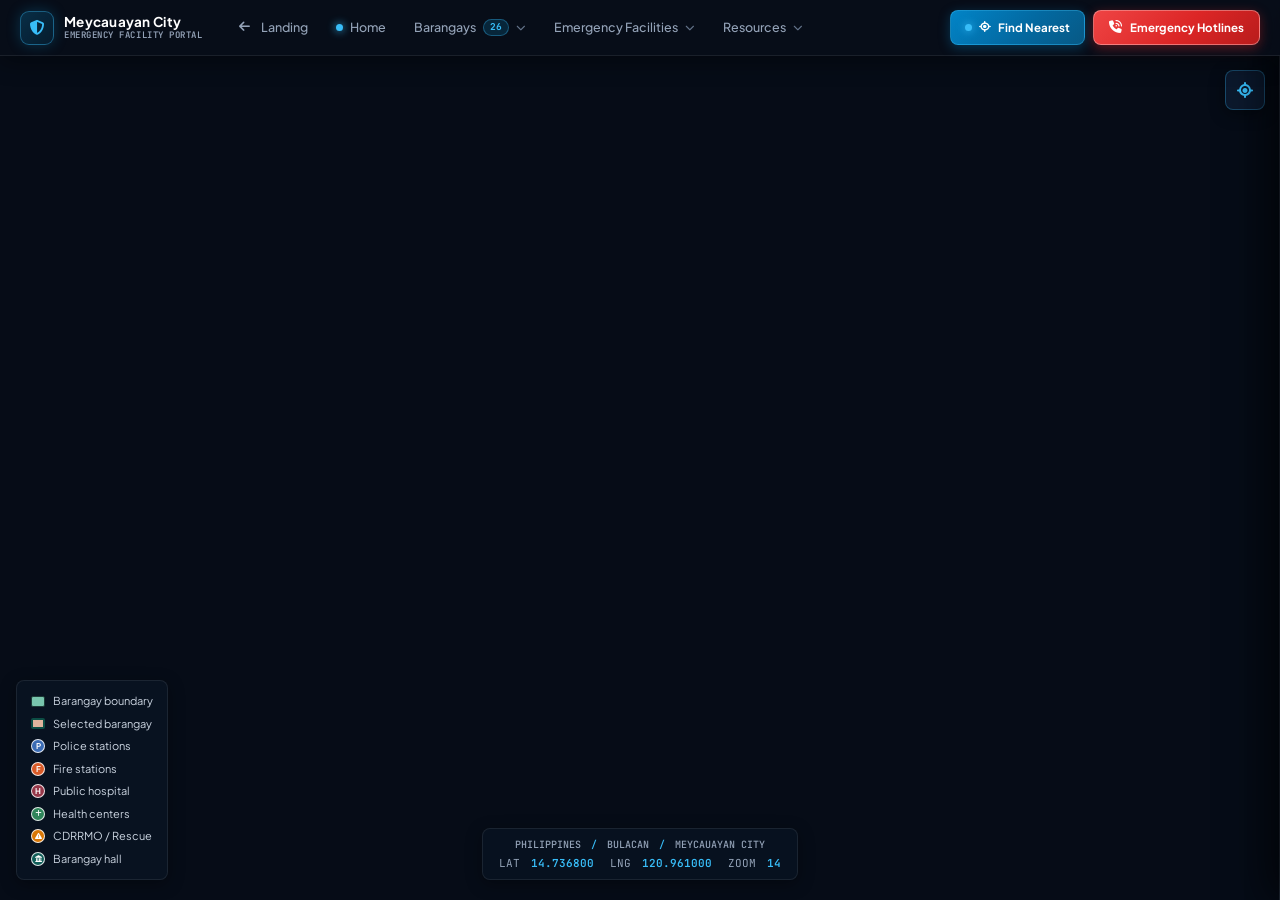
==== commit bdb18b00: "Update 8" ====
--- a/index.html
+++ b/index.html
@@ -32,8 +32,8 @@
       href="https://unpkg.com/leaflet@1.9.4/dist/leaflet.css"
     />
 
-    <!-- Custom Styles -->
-    <link rel="stylesheet" href="assets/css/styles.css?v=3.0" />
+    <!-- Main CSS -->
+    <link rel="stylesheet" href="assets/css/styles.css?v=10.0" />
 
     <!-- Favicon placeholder -->
     <link
@@ -45,239 +45,750 @@
 
 
     <!-- ============================================================
-       NAVIGATION BAR
+       VENGEANCE-UI MEGA MENU NAVBAR
        ============================================================ -->
-    <nav id="main-navbar" role="navigation" aria-label="Main navigation">
-      <!-- Brand / Logo -->
-      <a
-        href="#"
-        class="navbar-brand-custom me-4"
-        id="nav-brand"
-        onclick="
-          resetMapView();
-          return false;
-        "
-      >
-        <div class="brand-text-wrap">
-          <span class="brand-city">Meycauayan City</span>
-          <span class="brand-subtitle">Emergency Facility Portal</span>
-        </div>
-      </a>
-
-      <!-- Visual divider separating brand from links -->
-      <div class="nav-divider"></div>
-
-      <!-- Nav Links -->
-      <div class="nav-links-wrap" id="nav-links-main">
-        <!-- HOME -->
-        <div class="nav-item-custom">
+    <header id="main-navbar" class="v-mega-navbar" role="banner" aria-label="Main Navigation">
+      <div class="v-navbar-inner">
+        <div class="v-navbar-left">
+          <!-- Brand / Logo -->
+          <a
+            href="#"
+            class="v-brand"
+            id="nav-brand"
+            onclick="resetMapView(); return false;"
+            aria-label="Meycauayan City Emergency Facility Portal"
+          >
+            <div class="v-brand-icon">
+              <i class="fas fa-shield-halved"></i>
+            </div>
+            <div class="v-brand-text">
+              <span class="v-brand-title">Meycauayan City</span>
+              <span class="v-brand-sub">Emergency Facility Portal</span>
+            </div>
+          </a>
+
+          <!-- Primary Desktop Nav with Mega Menus -->
+          <nav aria-label="Primary navigation" class="v-desktop-nav" id="v-desktop-nav">
+            <ul class="v-nav-list">
+              <!-- Landing Page / Overview -->
+              <li class="v-nav-item">
+                <a
+                  href="landing.html"
+                  class="v-nav-link text-decoration-none"
+                  id="nav-landing-page"
+                  title="View Landing Page & Project Overview"
+                >
+                  <i class="fas fa-arrow-left me-1 text-cyan"></i>
+                  Landing
+                </a>
+              </li>
+
+              <!-- Home -->
+              <li class="v-nav-item">
+                <button
+                  class="v-nav-link"
+                  onclick="resetMapView()"
+                  id="nav-home"
+                >
+                  <span class="v-pulse-dot"></span>
+                  Home
+                </button>
+              </li>
+
+              <!-- Barangays Mega Menu Trigger -->
+              <li class="v-nav-item v-mega-trigger-item" data-menu="barangays">
+                <button
+                  type="button"
+                  class="v-menu-trigger"
+                  id="trigger-barangays"
+                  aria-expanded="false"
+                  aria-controls="mega-menu-barangays"
+                >
+                  <span>Barangays</span>
+                  <span class="v-badge-pill">26</span>
+                  <i class="fas fa-chevron-down v-chevron"></i>
+                </button>
+
+                <!-- Barangays Mega Dropdown Panel -->
+                <div
+                  id="mega-menu-barangays"
+                  class="v-desktop-dropdown v-dropdown-wide"
+                  aria-hidden="true"
+                  role="menu"
+                >
+                  <div class="v-dropdown-card">
+                    <div class="v-mega-header">
+                      <div>
+                        <h3 class="v-mega-title"><i class="fas fa-map me-2 text-cyan"></i>Administrative Barangays</h3>
+                        <p class="v-mega-desc">Explore all 26 official barangays across Meycauayan City. Click any to zoom & highlight boundaries.</p>
+                      </div>
+                      <div class="v-mega-search-wrap">
+                        <i class="fas fa-magnifying-glass"></i>
+                        <input
+                          type="text"
+                          id="v-barangay-filter"
+                          class="v-mega-input"
+                          placeholder="Search barangays..."
+                          autocomplete="off"
+                        />
+                      </div>
+                    </div>
+
+                    <!-- 3-Column Barangays Grid -->
+                    <div class="v-barangays-grid" id="v-barangays-grid">
+                      <!-- Populated dynamically by script.js -->
+                    </div>
+
+                    <div class="v-mega-footer">
+                      <span class="v-mega-footer-text">
+                        <i class="fas fa-circle-info text-cyan me-1"></i> Selecting a barangay fits its administrative polygon boundary and lists local facilities.
+                      </span>
+                      <button type="button" class="v-link-action" onclick="resetMapView(); closeAllMegaMenus();">
+                        <span>Reset City Bounds</span>
+                        <i class="fas fa-arrow-right"></i>
+                      </button>
+                    </div>
+                  </div>
+                </div>
+              </li>
+
+              <!-- Emergency Facilities Mega Menu Trigger -->
+              <li class="v-nav-item v-mega-trigger-item" data-menu="facilities">
+                <button
+                  type="button"
+                  class="v-menu-trigger"
+                  id="trigger-facilities"
+                  aria-expanded="false"
+                  aria-controls="mega-menu-facilities"
+                >
+                  <span>Emergency Facilities</span>
+                  <i class="fas fa-chevron-down v-chevron"></i>
+                </button>
+
+                <!-- Facilities Feature Grid Mega Dropdown Panel -->
+                <div
+                  id="mega-menu-facilities"
+                  class="v-desktop-dropdown v-dropdown-facilities"
+                  aria-hidden="true"
+                  role="menu"
+                >
+                  <div class="v-dropdown-card">
+                    <div class="v-facilities-layout">
+                      <!-- Left Column: Category Feature Cards -->
+                      <div class="v-facilities-col">
+                        <div class="v-feature-grid" id="v-feature-categories">
+                          <!-- Feature Card: Police -->
+                          <div class="v-feature-card active" data-cat="police" onclick="openFacilitySubmenu('police')">
+                            <span class="v-feature-icon icon-police">
+                              <i class="fas fa-shield-halved"></i>
+                            </span>
+                            <div class="v-feature-body">
+                              <div class="v-feature-head">
+                                <span class="v-feature-title">Police Stations</span>
+                                <span class="v-badge badge-police">6 Units</span>
+                              </div>
+                              <p class="v-feature-desc">Meycauayan PNP HQ, Sub-stations & Community Precincts 1–4.</p>
+                            </div>
+                            <i class="fas fa-chevron-right v-feature-arrow"></i>
+                          </div>
+
+                          <!-- Feature Card: Fire -->
+                          <div class="v-feature-card" data-cat="fire" onclick="openFacilitySubmenu('fire')">
+                            <span class="v-feature-icon icon-fire">
+                              <i class="fas fa-fire"></i>
+                            </span>
+                            <div class="v-feature-body">
+                              <div class="v-feature-head">
+                                <span class="v-feature-title">Fire Stations</span>
+                                <span class="v-badge badge-fire">2 Units</span>
+                              </div>
+                              <p class="v-feature-desc">Meycauayan City Central BFP & Saluysoy Northern Sub-station.</p>
+                            </div>
+                            <i class="fas fa-chevron-right v-feature-arrow"></i>
+                          </div>
+
+                          <!-- Feature Card: Hospitals -->
+                          <div class="v-feature-card" data-cat="hospitals" onclick="openFacilitySubmenu('hospitals')">
+                            <span class="v-feature-icon icon-hospital">
+                              <i class="fas fa-hospital"></i>
+                            </span>
+                            <div class="v-feature-body">
+                              <div class="v-feature-head">
+                                <span class="v-feature-title">Public Hospitals</span>
+                                <span class="v-badge badge-hospital">2 Units</span>
+                              </div>
+                              <p class="v-feature-desc">Ospital ng Meycauayan (Malhacan) & Meycauayan District Hospital.</p>
+                            </div>
+                            <i class="fas fa-chevron-right v-feature-arrow"></i>
+                          </div>
+
+                          <!-- Feature Card: Health Centers -->
+                          <div class="v-feature-card" data-cat="health" onclick="openFacilitySubmenu('health')">
+                            <span class="v-feature-icon icon-health">
+                              <i class="fas fa-kit-medical"></i>
+                            </span>
+                            <div class="v-feature-body">
+                              <div class="v-feature-head">
+                                <span class="v-feature-title">Health Centers</span>
+                                <span class="v-badge badge-health">25 Units</span>
+                              </div>
+                              <p class="v-feature-desc">Primary community healthcare clinics across barangay centers.</p>
+                            </div>
+                            <i class="fas fa-chevron-right v-feature-arrow"></i>
+                          </div>
+
+                          <!-- Feature Card: CDRRMO -->
+                          <div class="v-feature-card" data-cat="cdrrmo" onclick="openFacilitySubmenu('cdrrmo')">
+                            <span class="v-feature-icon icon-cdrrmo">
+                              <i class="fas fa-triangle-exclamation"></i>
+                            </span>
+                            <div class="v-feature-body">
+                              <div class="v-feature-head">
+                                <span class="v-feature-title">CDRRMO / Rescue</span>
+                                <span class="v-badge badge-cdrrmo">1 Unit</span>
+                              </div>
+                              <p class="v-feature-desc">City Disaster Risk Reduction Management & 24/7 Rescue Operations.</p>
+                            </div>
+                            <i class="fas fa-chevron-right v-feature-arrow"></i>
+                          </div>
+                        </div>
+                      </div>
+
+                      <!-- Right Column: Interactive Facility List / Quick Station Picker -->
+                      <div class="v-facilities-subcol">
+                        <div class="v-subcol-header">
+                          <span class="v-subcol-title" id="v-subcol-title">Police Stations (6)</span>
+                          <span class="v-subcol-hint" id="v-subcol-hint">Click station to pinpoint</span>
+                        </div>
+                        <div class="v-subcol-list" id="v-facilities-station-list">
+                          <!-- Populated dynamically based on selected category -->
+                        </div>
+                      </div>
+                    </div>
+
+                    <div class="v-mega-footer">
+                      <span class="v-mega-footer-text">
+                        <i class="fas fa-phone-volume text-red me-1"></i> Immediate emergency response needed?
+                      </span>
+                      <button
+                        type="button"
+                        class="v-link-action text-danger"
+                        data-bs-toggle="modal"
+                        data-bs-target="#hotlines-modal"
+                        onclick="closeAllMegaMenus()"
+                      >
+                        <span>Emergency Hotlines Directory</span>
+                        <i class="fas fa-arrow-right"></i>
+                      </button>
+                    </div>
+                  </div>
+                </div>
+              </li>
+
+              <!-- Resources & Tools Mega Menu Trigger -->
+              <li class="v-nav-item v-mega-trigger-item" data-menu="resources">
+                <button
+                  type="button"
+                  class="v-menu-trigger"
+                  id="trigger-resources"
+                  aria-expanded="false"
+                  aria-controls="mega-menu-resources"
+                >
+                  <span>Resources</span>
+                  <span class="v-badge-pill v-badge-danger" id="nav-announcement-count" style="display:none;"></span>
+                  <i class="fas fa-chevron-down v-chevron"></i>
+                </button>
+
+                <!-- Resources Mega Dropdown Panel -->
+                <div
+                  id="mega-menu-resources"
+                  class="v-desktop-dropdown v-dropdown-resources"
+                  aria-hidden="true"
+                  role="menu"
+                >
+                  <div class="v-dropdown-card">
+                    <div class="v-resources-grid">
+                      <!-- Promo / Highlight Card -->
+                      <div class="v-resource-promo">
+                        <div>
+                          <div class="v-promo-badge">
+                            <i class="fas fa-bullhorn me-1"></i> Live Bulletin
+                            <span class="ms-1 fw-bold" id="promo-announcement-count"></span>
+                          </div>
+                          <h4 class="v-promo-title">City Announcements & Advisories</h4>
+                          <p class="v-promo-desc">
+                            Real-time emergency bulletins, weather advisories, flood warnings, and official notices from the City Government.
+                          </p>
+                        </div>
+                        <button
+                          type="button"
+                          class="v-promo-cta"
+                          data-bs-toggle="modal"
+                          data-bs-target="#announcements-modal"
+                          onclick="closeAllMegaMenus()"
+                        >
+                          <span>Open City Bulletin</span>
+                          <i class="fas fa-arrow-right"></i>
+                        </button>
+                      </div>
+
+                      <!-- Links Column 1: Map Tools -->
+                      <div class="v-resource-links-col">
+                        <h4 class="v-col-heading">Map Tools & Views</h4>
+                        <div class="v-resource-links">
+                          <button type="button" class="v-resource-link" onclick="resetMapView(); closeAllMegaMenus();">
+                            <i class="fas fa-earth-asia"></i>
+                            <div>
+                              <span class="v-link-title">Reset City Extent</span>
+                              <span class="v-link-sub">Recenter map view on Meycauayan</span>
+                            </div>
+                          </button>
+                          <button
+                            type="button"
+                            class="v-resource-link"
+                            data-bs-toggle="modal"
+                            data-bs-target="#hotlines-modal"
+                            onclick="closeAllMegaMenus()"
+                          >
+                            <i class="fas fa-phone"></i>
+                            <div>
+                              <span class="v-link-title">Emergency Hotlines</span>
+                              <span class="v-link-sub">PNP, BFP, Rescue & Hospitals</span>
+                            </div>
+                          </button>
+                        </div>
+                      </div>
+
+                      <!-- Links Column 2: System & Info -->
+                      <div class="v-resource-links-col">
+                        <h4 class="v-col-heading">System & Portal</h4>
+                        <div class="v-resource-links">
+                          <button
+                            type="button"
+                            class="v-resource-link"
+                            data-bs-toggle="modal"
+                            data-bs-target="#about-modal"
+                            onclick="closeAllMegaMenus()"
+                            id="nav-about"
+                          >
+                            <i class="fas fa-circle-info"></i>
+                            <div>
+                              <span class="v-link-title">About This GIS Portal</span>
+                              <span class="v-link-sub">Project background & methodology</span>
+                            </div>
+                          </button>
+                          <a href="admin.html" class="v-resource-link">
+                            <i class="fas fa-lock"></i>
+                            <div>
+                              <span class="v-link-title">Admin Management Portal</span>
+                              <span class="v-link-sub">Authorized staff login gateway</span>
+                            </div>
+                          </a>
+                        </div>
+                      </div>
+                    </div>
+                  </div>
+                </div>
+              </li>
+            </ul>
+          </nav>
+        </div>
+
+        <!-- Right Side: Emergency Action & Admin Buttons -->
+        <div class="v-navbar-right">
+          <!-- Find Nearest Facility Button -->
           <button
-            class="nav-link-custom"
-            onclick="resetMapView()"
-            id="nav-home"
+            class="btn-nearest-nav"
+            id="btn-nearest-nav"
+            onclick="openNearestFacilityModal()"
+            aria-label="Find Nearest Emergency Facility"
+            title="Locate nearest hospital, police, fire station, or health center"
           >
-            <i class="fas fa-circle-dot"></i>
-            Home
+            <span class="nearest-radar-dot"></span>
+            <i class="fas fa-location-crosshairs"></i>
+            <span>Find Nearest</span>
           </button>
-        </div>
-
-        <!-- BARANGAYS DROPDOWN -->
-        <div class="nav-item-custom dropdown-custom">
-          <button class="nav-link-custom" id="nav-barangays">
-            Barangays <i class="fas fa-chevron-down"></i>
+
+          <!-- Style 4 Animated Emergency Hotline Button -->
+          <button
+            class="btn-emergency-nav"
+            data-bs-toggle="modal"
+            data-bs-target="#emergency-speed-dial-modal"
+            id="btn-emergency-nav"
+            aria-label="Emergency Speed-Dial Hotlines"
+            onclick="triggerHapticFeedback()"
+          >
+            <i class="fas fa-phone-volume"></i>
+            <span>Emergency Hotlines</span>
           </button>
-          <div class="dropdown-panel" id="dropdown-barangays" role="menu">
-            <div class="dropdown-panel-header">
-              26 Barangays of Meycauayan City
-            </div>
-            <!-- Dynamically populated by script.js -->
-          </div>
-        </div>
-
-        <!-- POLICE STATIONS DROPDOWN -->
-        <div class="nav-item-custom dropdown-custom">
-          <button class="nav-link-custom" id="nav-police">
-            Police <i class="fas fa-chevron-down"></i>
+
+          <!-- Mobile Menu Hamburger Button -->
+          <button
+            type="button"
+            class="v-mobile-toggle"
+            id="mobile-menu-toggle"
+            aria-label="Toggle navigation menu"
+            aria-expanded="false"
+          >
+            <i class="fas fa-bars"></i>
           </button>
-          <div class="dropdown-panel" id="dropdown-police" role="menu">
-            <div class="dropdown-panel-header">Police Stations</div>
-            <!-- Dynamically populated -->
-          </div>
-        </div>
-
-        <!-- FIRE STATIONS DROPDOWN -->
-        <div class="nav-item-custom dropdown-custom">
-          <button class="nav-link-custom" id="nav-fire">
-            Fire Stations <i class="fas fa-chevron-down"></i>
-          </button>
-          <div class="dropdown-panel" id="dropdown-fire" role="menu">
-            <div class="dropdown-panel-header">Fire Stations</div>
-            <!-- Dynamically populated -->
-          </div>
-        </div>
-
-        <!-- HOSPITALS DROPDOWN -->
-        <div class="nav-item-custom dropdown-custom">
-          <button class="nav-link-custom" id="nav-hospitals">
-            Hospitals <i class="fas fa-chevron-down"></i>
-          </button>
-          <div class="dropdown-panel" id="dropdown-hospitals" role="menu">
-            <div class="dropdown-panel-header">Hospitals</div>
-            <!-- Dynamically populated -->
-          </div>
-        </div>
-
-        <!-- HEALTH CENTERS DROPDOWN -->
-        <div class="nav-item-custom dropdown-custom">
-          <button class="nav-link-custom" id="nav-health">
-            Health Centers <i class="fas fa-chevron-down"></i>
-          </button>
-          <div class="dropdown-panel" id="dropdown-health" role="menu">
-            <div class="dropdown-panel-header">Health Centers</div>
-            <!-- Dynamically populated -->
-          </div>
-        </div>
-
-        <!-- ABOUT -->
-        <div class="nav-item-custom">
-          <button
-            class="nav-link-custom"
-            data-bs-toggle="modal"
-            data-bs-target="#about-modal"
-            id="nav-about"
-          >
-            About
-          </button>
         </div>
       </div>
-
-      <!-- Right side: Emergency Button & Mobile Toggle -->
-      <div class="ms-auto d-flex align-items-center gap-2">
+    </header>
+
+    <!-- ============================================================
+       VENGEANCE-UI MOBILE SLIDE-OUT DRAWER & BACKDROP
+       ============================================================ -->
+    <div
+      id="mobile-nav-backdrop"
+      class="v-mobile-backdrop"
+      onclick="closeMobileMenu()"
+      aria-hidden="true"
+    ></div>
+
+    <aside
+      id="mobile-nav-overlay"
+      class="v-mobile-drawer"
+      role="dialog"
+      aria-modal="true"
+      aria-label="Mobile Navigation"
+      aria-hidden="true"
+    >
+      <!-- Drawer Header -->
+      <div class="v-drawer-header">
+        <div class="v-brand">
+          <div class="v-brand-icon">
+            <i class="fas fa-shield-halved"></i>
+          </div>
+          <div class="v-brand-text">
+            <span class="v-brand-title">Meycauayan City</span>
+            <span class="v-brand-sub">Emergency GIS</span>
+          </div>
+        </div>
         <button
-          class="btn-emergency-nav"
-          data-bs-toggle="modal"
-          data-bs-target="#hotlines-modal"
-          id="btn-emergency-nav"
-          aria-label="Emergency Hotlines"
+          type="button"
+          class="v-drawer-close"
+          id="mobile-drawer-close"
+          onclick="closeMobileMenu()"
+          aria-label="Close navigation menu"
         >
-          <i class="fas fa-phone"></i>
-          <span>Emergency Hotlines</span>
-        </button>
-
-        <!-- Admin link -->
-        <a
-          href="admin.html"
-          class="navbar-admin-link"
-          id="nav-admin"
-        >
-          <i class="fas fa-lock"></i>
-          <span>Admin</span>
-        </a>
-
-        <!-- Mobile Menu Hamburger Button -->
-        <button
-          class="navbar-toggler-custom"
-          id="mobile-menu-toggle"
-          aria-label="Toggle navigation menu"
-          aria-expanded="false"
-        >
-          <i class="fas fa-bars"></i>
+          <i class="fas fa-xmark"></i>
         </button>
       </div>
-    </nav>
-
-    <!-- ============================================================
-       MOBILE NAVIGATION OVERLAY
-       ============================================================ -->
-    <div id="mobile-nav-overlay" aria-label="Mobile Navigation Menu">
-      <div class="mobile-nav-content">
-        <!-- Home Link -->
-        <button class="mobile-nav-item" onclick="resetMapView(); closeMobileMenu();">
-          <i class="fas fa-house me-2"></i> Home
+
+      <!-- Drawer Content with Accordions -->
+      <div class="v-drawer-body">
+        <!-- Home Button -->
+        <button class="v-drawer-item" onclick="resetMapView(); closeMobileMenu();">
+          <i class="fas fa-house me-2 text-cyan"></i> Home Overview
         </button>
 
+        <!-- Find Nearest Facility Button -->
+        <button class="v-drawer-item text-cyan fw-bold" onclick="openNearestFacilityModal(); closeMobileMenu();">
+          <i class="fas fa-location-crosshairs me-2 text-cyan"></i> Find Nearest Facility
+        </button>
+
         <!-- Barangays Accordion -->
-        <div class="mobile-accordion-item">
-          <button class="mobile-accordion-header" onclick="toggleMobileAccordion('mobile-acc-barangays')">
-            <span><i class="fas fa-map me-2"></i> Barangays</span>
-            <i class="fas fa-chevron-down acc-icon"></i>
+        <div class="v-accordion-item">
+          <button
+            type="button"
+            class="v-accordion-header"
+            onclick="toggleMobileAccordion('mobile-acc-barangays')"
+            aria-expanded="false"
+          >
+            <span><i class="fas fa-map me-2 text-cyan"></i> 26 Barangays</span>
+            <i class="fas fa-chevron-down v-acc-icon"></i>
           </button>
-          <div class="mobile-accordion-body" id="mobile-acc-barangays">
-            <!-- Populated dynamically or shared -->
-          </div>
-        </div>
-
-        <!-- Police Stations Accordion -->
-        <div class="mobile-accordion-item">
-          <button class="mobile-accordion-header" onclick="toggleMobileAccordion('mobile-acc-police')">
-            <span><i class="fas fa-shield-halved me-2"></i> Police Stations</span>
-            <i class="fas fa-chevron-down acc-icon"></i>
+          <div class="v-accordion-body" id="mobile-acc-barangays">
+            <!-- Populated dynamically by script.js -->
+          </div>
+        </div>
+
+        <!-- Police Accordion -->
+        <div class="v-accordion-item">
+          <button
+            type="button"
+            class="v-accordion-header"
+            onclick="toggleMobileAccordion('mobile-acc-police')"
+            aria-expanded="false"
+          >
+            <span><i class="fas fa-shield-halved me-2 text-blue"></i> Police Stations (6)</span>
+            <i class="fas fa-chevron-down v-acc-icon"></i>
           </button>
-          <div class="mobile-accordion-body" id="mobile-acc-police">
-            <!-- Populated dynamically -->
-          </div>
-        </div>
-
-        <!-- Fire Stations Accordion -->
-        <div class="mobile-accordion-item">
-          <button class="mobile-accordion-header" onclick="toggleMobileAccordion('mobile-acc-fire')">
-            <span><i class="fas fa-fire me-2"></i> Fire Stations</span>
-            <i class="fas fa-chevron-down acc-icon"></i>
+          <div class="v-accordion-body" id="mobile-acc-police"></div>
+        </div>
+
+        <!-- Fire Accordion -->
+        <div class="v-accordion-item">
+          <button
+            type="button"
+            class="v-accordion-header"
+            onclick="toggleMobileAccordion('mobile-acc-fire')"
+            aria-expanded="false"
+          >
+            <span><i class="fas fa-fire me-2 text-amber"></i> Fire Stations (2)</span>
+            <i class="fas fa-chevron-down v-acc-icon"></i>
           </button>
-          <div class="mobile-accordion-body" id="mobile-acc-fire">
-            <!-- Populated dynamically -->
-          </div>
+          <div class="v-accordion-body" id="mobile-acc-fire"></div>
         </div>
 
         <!-- Hospitals Accordion -->
-        <div class="mobile-accordion-item">
-          <button class="mobile-accordion-header" onclick="toggleMobileAccordion('mobile-acc-hospitals')">
-            <span><i class="fas fa-hospital me-2"></i> Hospitals</span>
-            <i class="fas fa-chevron-down acc-icon"></i>
+        <div class="v-accordion-item">
+          <button
+            type="button"
+            class="v-accordion-header"
+            onclick="toggleMobileAccordion('mobile-acc-hospitals')"
+            aria-expanded="false"
+          >
+            <span><i class="fas fa-hospital me-2 text-red"></i> Public Hospitals (2)</span>
+            <i class="fas fa-chevron-down v-acc-icon"></i>
           </button>
-          <div class="mobile-accordion-body" id="mobile-acc-hospitals">
-            <!-- Populated dynamically -->
-          </div>
+          <div class="v-accordion-body" id="mobile-acc-hospitals"></div>
         </div>
 
         <!-- Health Centers Accordion -->
-        <div class="mobile-accordion-item">
-          <button class="mobile-accordion-header" onclick="toggleMobileAccordion('mobile-acc-health')">
-            <span><i class="fas fa-kit-medical me-2"></i> Health Centers</span>
-            <i class="fas fa-chevron-down acc-icon"></i>
+        <div class="v-accordion-item">
+          <button
+            type="button"
+            class="v-accordion-header"
+            onclick="toggleMobileAccordion('mobile-acc-health')"
+            aria-expanded="false"
+          >
+            <span><i class="fas fa-kit-medical me-2 text-emerald"></i> Health Centers (25)</span>
+            <i class="fas fa-chevron-down v-acc-icon"></i>
           </button>
-          <div class="mobile-accordion-body" id="mobile-acc-health">
-            <!-- Populated dynamically -->
-          </div>
-        </div>
-
-        <!-- About Link -->
+          <div class="v-accordion-body" id="mobile-acc-health"></div>
+        </div>
+
+        <!-- CDRRMO Accordion -->
+        <div class="v-accordion-item">
+          <button
+            type="button"
+            class="v-accordion-header"
+            onclick="toggleMobileAccordion('mobile-acc-cdrrmo')"
+            aria-expanded="false"
+          >
+            <span><i class="fas fa-triangle-exclamation me-2 text-yellow"></i> CDRRMO / Rescue (1)</span>
+            <i class="fas fa-chevron-down v-acc-icon"></i>
+          </button>
+          <div class="v-accordion-body" id="mobile-acc-cdrrmo"></div>
+        </div>
+
+        <!-- Announcements Modal Trigger -->
         <button
-          class="mobile-nav-item"
+          class="v-drawer-item"
+          data-bs-toggle="modal"
+          data-bs-target="#announcements-modal"
+          onclick="closeMobileMenu()"
+        >
+          <i class="fas fa-bullhorn me-2 text-cyan"></i>
+          <span>City Bulletin Board</span>
+          <span class="v-badge-pill v-badge-danger ms-auto" id="drawer-announcement-count" style="display:none;"></span>
+        </button>
+
+        <!-- About Modal Trigger -->
+        <button
+          class="v-drawer-item"
           data-bs-toggle="modal"
           data-bs-target="#about-modal"
           onclick="closeMobileMenu()"
         >
-          <i class="fas fa-circle-info me-2"></i> About
+          <i class="fas fa-circle-info me-2 text-cyan"></i> About GIS Portal
         </button>
-
-        <div class="mobile-nav-divider"></div>
-
-        <!-- Emergency Hotlines in Mobile Menu -->
+      </div>
+
+      <!-- Drawer Footer Actions -->
+      <div class="v-drawer-footer">
         <button
-          class="mobile-nav-item text-danger-custom"
+          class="v-drawer-hotline-btn"
           data-bs-toggle="modal"
-          data-bs-target="#hotlines-modal"
-          onclick="closeMobileMenu()"
+          data-bs-target="#emergency-speed-dial-modal"
+          onclick="triggerHapticFeedback(); closeMobileMenu();"
         >
           <i class="fas fa-phone-volume me-2"></i> Emergency Hotlines
         </button>
-
-        <!-- Admin Portal in Mobile Menu -->
-        <a href="admin.html" class="mobile-nav-item" onclick="closeMobileMenu()">
-          <i class="fas fa-lock me-2"></i> Admin Portal
+        <a href="admin.html" class="v-drawer-admin-btn" onclick="closeMobileMenu()">
+          <i class="fas fa-lock me-2"></i> Admin Gateway
         </a>
       </div>
+    </aside>
+
+    <!-- ============================================================
+       MOBILE BOTTOM TAB BAR (≤768px only)
+       ============================================================ -->
+    <nav id="mob-tab-bar" class="mob-tab-bar" aria-label="Mobile navigation tabs" role="navigation">
+      <button class="mob-tab-btn active" id="mob-tab-map" onclick="mobTabSwitch('map')" aria-label="Map view">
+        <i class="fas fa-map"></i>
+        <span>Map</span>
+      </button>
+      <button class="mob-tab-btn" id="mob-tab-barangays" onclick="mobTabSwitch('barangays')" aria-label="Barangays">
+        <i class="fas fa-city"></i>
+        <span>Barangays</span>
+      </button>
+      <button class="mob-tab-btn mob-tab-emergency" id="mob-tab-emergency" onclick="openMobileSheet('facilities')" aria-label="Emergency facilities">
+        <div class="mob-tab-emergency-ring"></div>
+        <i class="fas fa-shield-halved"></i>
+        <span>Facilities</span>
+      </button>
+      <button class="mob-tab-btn" id="mob-tab-bulletin" onclick="mobTabSwitch('bulletin')" aria-label="City bulletin">
+        <i class="fas fa-bullhorn"></i>
+        <span>Bulletin</span>
+        <span class="mob-tab-badge" id="mob-tab-bulletin-count" style="display:none;"></span>
+      </button>
+      <button class="mob-tab-btn" id="mob-tab-menu" onclick="mobTabSwitch('menu')" aria-label="More options">
+        <i class="fas fa-bars"></i>
+        <span>More</span>
+      </button>
+    </nav>
+
+    <!-- ============================================================
+       MOBILE BOTTOM SHEET (drag-up panel, ≤768px only)
+       ============================================================ -->
+    <div id="mob-sheet-backdrop" class="mob-sheet-backdrop" onclick="closeMobileSheet()" aria-hidden="true"></div>
+
+    <div id="mob-bottom-sheet" class="mob-bottom-sheet" role="dialog" aria-modal="true" aria-label="Mobile navigation sheet" aria-hidden="true">
+      <!-- Drag handle -->
+      <div class="mob-sheet-handle-wrap" id="mob-sheet-handle-wrap">
+        <div class="mob-sheet-handle"></div>
+      </div>
+
+      <!-- Sheet Header -->
+      <div class="mob-sheet-header" id="mob-sheet-header-title">
+        <span class="mob-sheet-title" id="mob-sheet-title">Facilities</span>
+        <button type="button" class="mob-sheet-close" onclick="closeMobileSheet()" aria-label="Close sheet">
+          <i class="fas fa-xmark"></i>
+        </button>
+      </div>
+
+      <!-- Sheet Content Tabs -->
+      <div class="mob-sheet-content" id="mob-sheet-content">
+
+        <!-- ── FACILITIES PANEL (Category Grid) ── -->
+        <div class="mob-sheet-panel" id="mob-panel-facilities">
+          <p class="mob-sheet-hint">Tap a category to view facilities & filter map</p>
+          <div class="mob-cat-grid" id="mob-cat-grid">
+            <button type="button" class="mob-cat-card mob-cat-police" onclick="mobFilterCategory('police')">
+              <span class="mob-cat-icon"><i class="fas fa-shield-halved"></i></span>
+              <span class="mob-cat-label">Police</span>
+              <span class="mob-cat-count" id="mob-count-police">6</span>
+            </button>
+            <button type="button" class="mob-cat-card mob-cat-fire" onclick="mobFilterCategory('fire')">
+              <span class="mob-cat-icon"><i class="fas fa-fire"></i></span>
+              <span class="mob-cat-label">Fire</span>
+              <span class="mob-cat-count" id="mob-count-fire">2</span>
+            </button>
+            <button type="button" class="mob-cat-card mob-cat-hospital" onclick="mobFilterCategory('hospital')">
+              <span class="mob-cat-icon"><i class="fas fa-hospital"></i></span>
+              <span class="mob-cat-label">Hospitals</span>
+              <span class="mob-cat-count" id="mob-count-hospital">2</span>
+            </button>
+            <button type="button" class="mob-cat-card mob-cat-health" onclick="mobFilterCategory('healthCenter')">
+              <span class="mob-cat-icon"><i class="fas fa-kit-medical"></i></span>
+              <span class="mob-cat-label">Health</span>
+              <span class="mob-cat-count" id="mob-count-health">25</span>
+            </button>
+            <button type="button" class="mob-cat-card mob-cat-cdrrmo" onclick="mobFilterCategory('cdrrmo')">
+              <span class="mob-cat-icon"><i class="fas fa-triangle-exclamation"></i></span>
+              <span class="mob-cat-label">CDRRMO</span>
+              <span class="mob-cat-count" id="mob-count-cdrrmo">1</span>
+            </button>
+            <button type="button" class="mob-cat-card mob-cat-all" onclick="mobFilterCategory('all')">
+              <span class="mob-cat-icon"><i class="fas fa-layer-group"></i></span>
+              <span class="mob-cat-label">Show All</span>
+              <span class="mob-cat-count">All</span>
+            </button>
+          </div>
+          <!-- Quick hotline CTA -->
+          <button type="button" class="mob-hotline-cta" data-bs-toggle="modal" data-bs-target="#emergency-speed-dial-modal" onclick="openEmergencySpeedDial(); closeMobileSheet();">
+            <i class="fas fa-phone-volume me-2"></i> 1-Tap Emergency Speed-Dial
+          </button>
+        </div>
+
+        <!-- ── FACILITY DETAIL LIST (shown when a category is selected) ── -->
+        <div class="mob-sheet-panel" id="mob-panel-facility-list" style="display:none;">
+          <div class="mob-fac-list-header">
+            <button type="button" class="mob-back-btn" onclick="showMobileCategoryGrid()" aria-label="Back to categories">
+              <i class="fas fa-arrow-left"></i> Categories
+            </button>
+            <button type="button" class="mob-view-map-btn" onclick="closeMobileSheet()" aria-label="View on map">
+              <i class="fas fa-map-location-dot"></i> View Map
+            </button>
+          </div>
+          <div class="mob-fac-list-title-wrap">
+            <h4 class="mob-fac-list-title" id="mob-fac-list-title">Facilities</h4>
+            <span class="mob-fac-list-badge" id="mob-fac-list-badge">0 Found</span>
+          </div>
+          <div class="mob-fac-items-list" id="mob-fac-items-list">
+            <!-- Dynamically populated by JS -->
+          </div>
+        </div>
+
+        <!-- ── BARANGAYS PANEL ── -->
+        <div class="mob-sheet-panel" id="mob-panel-barangays" style="display:none;">
+          <div class="mob-brgy-search-wrap">
+            <i class="fas fa-magnifying-glass"></i>
+            <input type="text" id="mob-brgy-search" class="mob-brgy-search" placeholder="Search barangay..." autocomplete="off" oninput="mobFilterBrgy(this.value)">
+          </div>
+          <div class="mob-brgy-grid" id="mob-brgy-grid">
+            <!-- Populated by JS -->
+          </div>
+        </div>
+
+        <!-- ── MORE / MENU PANEL ── -->
+        <div class="mob-sheet-panel" id="mob-panel-menu" style="display:none;">
+          <div class="mob-menu-grid">
+            <button class="mob-menu-tile" onclick="openNearestFacilityModal(); closeMobileSheet();">
+              <i class="fas fa-location-crosshairs text-cyan"></i>
+              <span>Find Nearest</span>
+            </button>
+            <button class="mob-menu-tile" onclick="resetMapView(); closeMobileSheet();">
+              <i class="fas fa-earth-asia"></i>
+              <span>Reset Map</span>
+            </button>
+            <button class="mob-menu-tile" data-bs-toggle="modal" data-bs-target="#announcements-modal" onclick="closeMobileSheet()">
+              <i class="fas fa-bullhorn"></i>
+              <span>City Bulletin</span>
+            </button>
+            <button class="mob-menu-tile" data-bs-toggle="modal" data-bs-target="#emergency-speed-dial-modal" onclick="openEmergencySpeedDial(); closeMobileSheet();">
+              <i class="fas fa-phone-volume text-danger"></i>
+              <span>Speed-Dial</span>
+            </button>
+            <button class="mob-menu-tile" data-bs-toggle="modal" data-bs-target="#about-modal" onclick="closeMobileSheet()">
+              <i class="fas fa-circle-info"></i>
+              <span>About GIS</span>
+            </button>
+            <a href="admin.html" class="mob-menu-tile">
+              <i class="fas fa-lock"></i>
+              <span>Admin</span>
+            </a>
+          </div>
+        </div>
+
+      </div>
+    </div>
+
+    <!-- ============================================================
+       MOBILE FAB CLUSTER (≤768px only) — always-on emergency + reset
+       ============================================================ -->
+    <div class="mob-fab-cluster" id="mob-fab-cluster">
+      <button
+        class="mob-fab mob-fab-reset"
+        onclick="resetMapView()"
+        aria-label="Reset map view"
+        title="Reset map to Meycauayan"
+      >
+        <i class="fas fa-expand"></i>
+      </button>
+      <button
+        class="mob-fab mob-fab-call"
+        data-bs-toggle="modal"
+        data-bs-target="#emergency-speed-dial-modal"
+        onclick="openEmergencySpeedDial()"
+        aria-label="Emergency Speed-Dial Hotlines"
+        title="1-Tap Emergency Speed-Dial"
+      >
+        <i class="fas fa-phone"></i>
+      </button>
     </div>
 
     <!-- ============================================================
@@ -287,33 +798,57 @@
       <!-- MAP CONTAINER -->
       <div id="map-container" role="main" aria-label="Interactive map">
         <!-- The Leaflet map -->
+
         <div id="main-map" aria-label="Meycauayan City interactive map"></div>
+
+        <!-- FLOATING MAP QUICK CONTROLS -->
+        <div class="map-floating-controls" id="map-floating-controls">
+          <button
+            type="button"
+            class="map-floating-btn btn-locate-nearest"
+            id="btn-map-locate-nearest"
+            onclick="openNearestFacilityModal()"
+            title="Locate Me & Find Nearest Facilities"
+            aria-label="Find Nearest Emergency Facility"
+          >
+            <i class="fas fa-location-crosshairs"></i>
+            <span class="map-floating-tooltip">Find Nearest</span>
+          </button>
+        </div>
 
         <!-- MAP LEGEND -->
         <div id="map-legend" aria-label="Map legend">
-          <div class="legend-row">
-            <div class="legend-dot police"></div>
-            <span class="legend-label">Police Station</span>
-          </div>
-          <div class="legend-row">
-            <div class="legend-dot fire"></div>
-            <span class="legend-label">Fire Station</span>
-          </div>
-          <div class="legend-row">
-            <div class="legend-dot hospital"></div>
-            <span class="legend-label">Hospital</span>
-          </div>
-          <div class="legend-row">
-            <div class="legend-dot healthcenter"></div>
-            <span class="legend-label">Health Center</span>
-          </div>
-          <div class="legend-row">
-            <div class="legend-dot barangay"></div>
-            <span class="legend-label">Barangay Hall</span>
-          </div>
           <div class="legend-row" data-key="boundary">
             <div class="legend-dot boundary"></div>
-            <span class="legend-label">Barangay Boundary</span>
+            <span class="legend-label">Barangay boundary</span>
+          </div>
+          <div class="legend-row" data-key="selected-boundary">
+            <div class="legend-dot selected-boundary"></div>
+            <span class="legend-label">Selected barangay</span>
+          </div>
+          <div class="legend-row">
+            <div class="legend-dot police">P</div>
+            <span class="legend-label">Police stations</span>
+          </div>
+          <div class="legend-row">
+            <div class="legend-dot fire">F</div>
+            <span class="legend-label">Fire stations</span>
+          </div>
+          <div class="legend-row">
+            <div class="legend-dot hospital">H</div>
+            <span class="legend-label">Public hospital</span>
+          </div>
+          <div class="legend-row">
+            <div class="legend-dot healthcenter"><i class="fa-solid fa-plus"></i></div>
+            <span class="legend-label">Health centers</span>
+          </div>
+          <div class="legend-row">
+            <div class="legend-dot cdrrmo"><i class="fa-solid fa-triangle-exclamation"></i></div>
+            <span class="legend-label">CDRRMO / Rescue</span>
+          </div>
+          <div class="legend-row">
+            <div class="legend-dot barangay"><i class="fa-solid fa-landmark"></i></div>
+            <span class="legend-label">Barangay hall</span>
           </div>
         </div>
         
@@ -329,19 +864,6 @@
           </div>
         </div>
 
-        <!-- EMERGENCY FAB -->
-        <div id="emergency-fab">
-          <button
-            class="fab-btn"
-            data-bs-toggle="modal"
-            data-bs-target="#hotlines-modal"
-            aria-label="Emergency Hotlines"
-            id="btn-emergency-fab"
-          >
-            <span class="fab-dot"></span>
-            EMERGENCY HOTLINES
-          </button>
-        </div>
       </div>
 
       <!-- INFO PANEL (Side panel on desktop / Collapsible Bottom Sheet on mobile) -->
@@ -381,6 +903,193 @@
             <div class="info-panel-image-wrap">
               <img id="info-panel-image" src="" alt="Barangay or facility photo" />
               <div class="info-panel-image-label">Photo</div>
+            </div>
+          </div>
+        </div>
+      </div>
+    </div>
+
+    <!-- ============================================================
+       EMERGENCY SPEED-DIAL SHEET (1-Tap Direct Dial Action Sheet)
+       ============================================================ -->
+    <div
+      class="modal fade"
+      id="emergency-speed-dial-modal"
+      tabindex="-1"
+      aria-labelledby="emergency-speed-dial-label"
+      aria-hidden="true"
+    >
+      <div class="modal-dialog modal-dialog-centered modal-lg modal-dialog-scrollable">
+        <div class="modal-content speed-dial-modal-content">
+          <div class="sheet-drag-handle d-md-none" style="margin: 8px auto 2px auto;"></div>
+          <div class="modal-header speed-dial-modal-header">
+            <div class="d-flex align-items-center gap-3">
+              <div class="speed-dial-icon-pulse">
+                <i class="fas fa-phone-volume"></i>
+              </div>
+              <div>
+                <h5 class="modal-title-custom mb-0 text-white" id="emergency-speed-dial-label">
+                  <span class="text-danger fw-bold">EMERGENCY</span> SPEED-DIAL
+                </h5>
+                <div class="speed-dial-modal-subtitle">
+                  <span class="live-indicator"><span class="live-dot pulse-red"></span> 24/7 ACTIVE DISPATCH</span>
+                  Tap any card to call immediately
+                </div>
+              </div>
+            </div>
+            <button
+              type="button"
+              class="btn-close btn-close-white"
+              data-bs-dismiss="modal"
+              aria-label="Close"
+            ></button>
+          </div>
+          <div class="modal-body p-3 p-md-4">
+            <!-- Alert Banner -->
+            <div class="speed-dial-alert-banner">
+              <i class="fas fa-triangle-exclamation text-amber fs-5 mt-1"></i>
+              <div>
+                <strong>For Immediate Life-Threatening Emergencies:</strong> Tap the red <strong>CALL</strong> button. Your phone dialer will open instantly with the number ready.
+              </div>
+            </div>
+
+            <!-- Priority Speed-Dial Grid -->
+            <div class="speed-dial-cards-grid">
+              
+              <!-- 1. CDRRMO RESCUE -->
+              <div class="speed-dial-card card-cdrrmo">
+                <div class="speed-dial-card-top">
+                  <div class="speed-dial-agency-badge badge-cdrrmo">
+                    <i class="fas fa-life-ring me-1"></i> RESCUE &amp; DISASTER
+                  </div>
+                  <span class="speed-dial-status"><i class="fas fa-circle text-emerald me-1"></i> 24/7 Ready</span>
+                </div>
+                <div class="speed-dial-agency-name">CDRRMO Rescue Meycauayan</div>
+                <div class="speed-dial-desc">Medical emergencies, flood rescue, accidents &amp; typhoons</div>
+                <div class="speed-dial-phone-number">(044) 840-5000 / (044) 308-5690</div>
+                <div class="speed-dial-actions">
+                  <a href="tel:0448405000" class="btn-speed-dial-call call-cdrrmo" onclick="triggerHapticFeedback()">
+                    <i class="fas fa-phone-flip"></i> <span>CALL (044) 840-5000</span>
+                  </a>
+                  <button type="button" class="btn-speed-dial-copy" onclick="copyHotlineNumber('0448405000', this)" title="Copy number">
+                    <i class="fas fa-copy"></i>
+                  </button>
+                </div>
+              </div>
+
+              <!-- 2. BFP FIRE STATION -->
+              <div class="speed-dial-card card-fire">
+                <div class="speed-dial-card-top">
+                  <div class="speed-dial-agency-badge badge-fire">
+                    <i class="fas fa-fire-extinguisher me-1"></i> FIRE DEPARTMENT
+                  </div>
+                  <span class="speed-dial-status"><i class="fas fa-circle text-emerald me-1"></i> 24/7 Active</span>
+                </div>
+                <div class="speed-dial-agency-name">Bureau of Fire Protection (BFP)</div>
+                <div class="speed-dial-desc">Fire breakout, gas leaks, structural collapse &amp; hazmat</div>
+                <div class="speed-dial-phone-number">(044) 840-2001 / (044) 228-2999</div>
+                <div class="speed-dial-actions">
+                  <a href="tel:0448402001" class="btn-speed-dial-call call-fire" onclick="triggerHapticFeedback()">
+                    <i class="fas fa-phone-flip"></i> <span>CALL (044) 840-2001</span>
+                  </a>
+                  <button type="button" class="btn-speed-dial-copy" onclick="copyHotlineNumber('0448402001', this)" title="Copy number">
+                    <i class="fas fa-copy"></i>
+                  </button>
+                </div>
+              </div>
+
+              <!-- 3. POLICE STATION -->
+              <div class="speed-dial-card card-police">
+                <div class="speed-dial-card-top">
+                  <div class="speed-dial-agency-badge badge-police">
+                    <i class="fas fa-shield-halved me-1"></i> POLICE / PNP
+                  </div>
+                  <span class="speed-dial-status"><i class="fas fa-circle text-emerald me-1"></i> 24/7 Patrol</span>
+                </div>
+                <div class="speed-dial-agency-name">Meycauayan City Police Station</div>
+                <div class="speed-dial-desc">Crimes in progress, violence, disturbances &amp; security</div>
+                <div class="speed-dial-phone-number">(044) 840-0001 / (044) 308-5188</div>
+                <div class="speed-dial-actions">
+                  <a href="tel:0448400001" class="btn-speed-dial-call call-police" onclick="triggerHapticFeedback()">
+                    <i class="fas fa-phone-flip"></i> <span>CALL (044) 840-0001</span>
+                  </a>
+                  <button type="button" class="btn-speed-dial-copy" onclick="copyHotlineNumber('0448400001', this)" title="Copy number">
+                    <i class="fas fa-copy"></i>
+                  </button>
+                </div>
+              </div>
+
+              <!-- 4. PUBLIC HOSPITAL / ER -->
+              <div class="speed-dial-card card-hospital">
+                <div class="speed-dial-card-top">
+                  <div class="speed-dial-agency-badge badge-hospital">
+                    <i class="fas fa-hospital me-1"></i> EMERGENCY ROOM
+                  </div>
+                  <span class="speed-dial-status"><i class="fas fa-circle text-emerald me-1"></i> 24/7 ER</span>
+                </div>
+                <div class="speed-dial-agency-name">Ospital ng Meycauayan (District Hospital)</div>
+                <div class="speed-dial-desc">Trauma, ambulance dispatch, cardiac &amp; urgent medical care</div>
+                <div class="speed-dial-phone-number">(044) 840-3001 / (044) 935-4422</div>
+                <div class="speed-dial-actions">
+                  <a href="tel:0448403001" class="btn-speed-dial-call call-hospital" onclick="triggerHapticFeedback()">
+                    <i class="fas fa-phone-flip"></i> <span>CALL (044) 840-3001</span>
+                  </a>
+                  <button type="button" class="btn-speed-dial-copy" onclick="copyHotlineNumber('0448403001', this)" title="Copy number">
+                    <i class="fas fa-copy"></i>
+                  </button>
+                </div>
+              </div>
+
+              <!-- 5. RED CROSS BULACAN -->
+              <div class="speed-dial-card card-redcross">
+                <div class="speed-dial-card-top">
+                  <div class="speed-dial-agency-badge badge-redcross">
+                    <i class="fas fa-square-plus me-1"></i> RED CROSS
+                  </div>
+                  <span class="speed-dial-status"><i class="fas fa-circle text-emerald me-1"></i> Hotline 143</span>
+                </div>
+                <div class="speed-dial-agency-name">Philippine Red Cross - Bulacan</div>
+                <div class="speed-dial-desc">Emergency blood supply, first aid &amp; ambulance transfer</div>
+                <div class="speed-dial-phone-number">(044) 791-0037 / Hotline: 143</div>
+                <div class="speed-dial-actions">
+                  <a href="tel:0447910037" class="btn-speed-dial-call call-redcross" onclick="triggerHapticFeedback()">
+                    <i class="fas fa-phone-flip"></i> <span>CALL (044) 791-0037</span>
+                  </a>
+                  <button type="button" class="btn-speed-dial-copy" onclick="copyHotlineNumber('0447910037', this)" title="Copy number">
+                    <i class="fas fa-copy"></i>
+                  </button>
+                </div>
+              </div>
+
+              <!-- 6. NATIONAL 911 -->
+              <div class="speed-dial-card card-national">
+                <div class="speed-dial-card-top">
+                  <div class="speed-dial-agency-badge badge-national">
+                    <i class="fas fa-tower-broadcast me-1"></i> NATIONAL HOTLINE
+                  </div>
+                  <span class="speed-dial-status"><i class="fas fa-circle text-emerald me-1"></i> Toll-Free</span>
+                </div>
+                <div class="speed-dial-agency-name">National Emergency Hotline 911</div>
+                <div class="speed-dial-desc">Nationwide multi-agency emergency response &amp; dispatch</div>
+                <div class="speed-dial-phone-number">Dial 911 (All mobile networks)</div>
+                <div class="speed-dial-actions">
+                  <a href="tel:911" class="btn-speed-dial-call call-national" onclick="triggerHapticFeedback()">
+                    <i class="fas fa-phone-flip"></i> <span>DIAL 911</span>
+                  </a>
+                  <button type="button" class="btn-speed-dial-copy" onclick="copyHotlineNumber('911', this)" title="Copy number">
+                    <i class="fas fa-copy"></i>
+                  </button>
+                </div>
+              </div>
+
+            </div>
+
+            <!-- Footer: Switch to full directory -->
+            <div class="speed-dial-footer">
+              <span class="speed-dial-footer-hint">Need City Hall departments, Meralco, or Maynilad?</span>
+              <button type="button" class="btn-switch-full-directory" onclick="switchToFullHotlines()">
+                <i class="fas fa-book-bookmark me-1"></i> View Full Directory &amp; Utilities &rarr;
+              </button>
             </div>
           </div>
         </div>
@@ -429,6 +1138,162 @@
     </div>
 
     <!-- ============================================================
+       FIND NEAREST EMERGENCY FACILITY MODAL
+       ============================================================ -->
+    <div
+      class="modal fade"
+      id="nearest-modal"
+      tabindex="-1"
+      aria-labelledby="nearest-modal-label"
+      aria-hidden="true"
+    >
+      <div class="modal-dialog modal-dialog-centered modal-lg modal-dialog-scrollable">
+        <div class="modal-content nearest-modal-content">
+          <div class="sheet-drag-handle d-md-none" style="margin: 8px auto 2px auto;"></div>
+          <div class="modal-header nearest-modal-header">
+            <div class="d-flex align-items-center gap-3">
+              <div class="nearest-icon-circle">
+                <i class="fas fa-location-crosshairs"></i>
+              </div>
+              <div>
+                <h5 class="modal-title-custom mb-0" id="nearest-modal-label">
+                  <span>FIND NEAREST</span> EMERGENCY FACILITY
+                </h5>
+                <div class="nearest-modal-subtitle">
+                  <span class="live-indicator"><span class="live-dot pulse-blue"></span> GPS PROXIMITY</span>
+                  Spatial Distance & Emergency Response Time
+                </div>
+              </div>
+            </div>
+            <button
+              type="button"
+              class="btn-close"
+              data-bs-dismiss="modal"
+              aria-label="Close"
+            ></button>
+          </div>
+          <div class="modal-body p-3 p-md-4">
+            <!-- Location Status Banner -->
+            <div class="nearest-location-banner" id="nearest-location-banner">
+              <div class="d-flex align-items-center justify-content-between flex-wrap gap-2">
+                <div class="d-flex align-items-center gap-2">
+                  <i class="fas fa-location-dot text-cyan fs-5" id="nearest-loc-icon"></i>
+                  <div>
+                    <div class="nearest-loc-status" id="nearest-loc-status">Detecting your GPS position...</div>
+                    <div class="nearest-loc-coords" id="nearest-loc-coords">Please allow location access when prompted</div>
+                  </div>
+                </div>
+                <div class="nearest-loc-actions d-flex gap-2">
+                  <button type="button" class="btn-nearest-action" id="btn-refresh-gps" onclick="refreshUserLocation()">
+                    <i class="fas fa-rotate"></i> <span>Refresh GPS</span>
+                  </button>
+                  <button type="button" class="btn-nearest-action secondary" id="btn-pick-map-loc" onclick="startPickLocationMode()">
+                    <i class="fas fa-map-pin"></i> <span>Pick on Map</span>
+                  </button>
+                </div>
+              </div>
+
+              <!-- Accuracy Notice (Dynamically shown if ISP GeoIP or low precision) -->
+              <div id="nearest-accuracy-notice" class="nearest-accuracy-notice" style="display:none;"></div>
+
+              <!-- Set My Barangay Direct Selector (Ensures 100% precision anywhere in Meycauayan) -->
+              <div class="nearest-brgy-selector-container">
+                <div class="d-flex align-items-center gap-2 flex-wrap">
+                  <span class="nearest-brgy-select-label">
+                    <i class="fas fa-city text-cyan me-1"></i><strong>Set My Barangay:</strong>
+                  </span>
+                  <select id="select-my-barangay" class="nearest-brgy-dropdown" onchange="handleBarangaySelect(this.value)">
+                    <option value="">-- Select Your Barangay (e.g. Libtong) --</option>
+                  </select>
+                </div>
+                <div class="nearest-quick-chips mt-2 d-flex flex-wrap gap-1 align-items-center">
+                  <span class="nearest-chips-label">Quick Pin:</span>
+                  <button type="button" class="btn-quick-chip" onclick="handleBarangaySelect('Libtong')">📍 Libtong</button>
+                  <button type="button" class="btn-quick-chip" onclick="handleBarangaySelect('Malhacan')">📍 Malhacan</button>
+                  <button type="button" class="btn-quick-chip" onclick="handleBarangaySelect('Saluysoy')">📍 Saluysoy</button>
+                  <button type="button" class="btn-quick-chip" onclick="handleBarangaySelect('Calvario')">📍 Calvario</button>
+                  <button type="button" class="btn-quick-chip" onclick="handleBarangaySelect('Poblacion')">📍 Poblacion</button>
+                  <button type="button" class="btn-quick-chip" onclick="handleBarangaySelect('Perez')">📍 Perez</button>
+                  <button type="button" class="btn-quick-chip" onclick="handleBarangaySelect('Bangkal')">📍 Bangkal</button>
+                </div>
+              </div>
+            </div>
+
+            <!-- Category Filter Tabs -->
+            <div class="nearest-filter-tabs" id="nearest-filter-tabs">
+              <button class="nearest-tab-btn active" data-type="all" onclick="filterNearestCategory('all')">
+                All Facilities <span class="nearest-tab-count" id="count-nearest-all">0</span>
+              </button>
+              <button class="nearest-tab-btn" data-type="hospital" onclick="filterNearestCategory('hospital')">
+                <i class="fas fa-hospital text-red me-1"></i> Hospitals <span class="nearest-tab-count" id="count-nearest-hospital">0</span>
+              </button>
+              <button class="nearest-tab-btn" data-type="police" onclick="filterNearestCategory('police')">
+                <i class="fas fa-shield-halved text-blue me-1"></i> Police <span class="nearest-tab-count" id="count-nearest-police">0</span>
+              </button>
+              <button class="nearest-tab-btn" data-type="fire" onclick="filterNearestCategory('fire')">
+                <i class="fas fa-fire text-amber me-1"></i> Fire <span class="nearest-tab-count" id="count-nearest-fire">0</span>
+              </button>
+              <button class="nearest-tab-btn" data-type="healthCenter" onclick="filterNearestCategory('healthCenter')">
+                <i class="fas fa-kit-medical text-emerald me-1"></i> Health <span class="nearest-tab-count" id="count-nearest-health">0</span>
+              </button>
+              <button class="nearest-tab-btn" data-type="cdrrmo" onclick="filterNearestCategory('cdrrmo')">
+                <i class="fas fa-triangle-exclamation text-yellow me-1"></i> CDRRMO
+              </button>
+            </div>
+
+            <!-- Facilities List Container -->
+            <div class="nearest-results-list" id="nearest-results-list">
+              <!-- Dynamically populated -->
+            </div>
+          </div>
+        </div>
+      </div>
+    </div>
+
+    <!-- ============================================================
+       ANNOUNCEMENTS MODAL
+       ============================================================ -->
+    <div
+      class="modal fade"
+      id="announcements-modal"
+      tabindex="-1"
+      aria-labelledby="announcements-modal-label"
+      aria-hidden="true"
+    >
+      <div class="modal-dialog modal-dialog-centered modal-lg">
+        <div class="modal-content bulletin-modal-content">
+          <div class="modal-header bulletin-modal-header">
+            <div class="d-flex align-items-center gap-3">
+              <div class="bulletin-icon-circle">
+                <i class="fas fa-bullhorn"></i>
+              </div>
+              <div>
+                <h5 class="modal-title-custom mb-0" id="announcements-modal-label">
+                  <span>CITY</span> ANNOUNCEMENTS & ADVISORIES
+                </h5>
+                <div class="bulletin-modal-subtitle">
+                  <span class="live-indicator"><span class="live-dot"></span> LIVE FEED</span>
+                  Official Public Advisories & Disaster Bulletins
+                </div>
+              </div>
+            </div>
+            <button
+              type="button"
+              class="btn-close"
+              data-bs-dismiss="modal"
+              aria-label="Close"
+            ></button>
+          </div>
+          <div class="modal-body p-3 p-md-4">
+            <div id="announcements-modal-list" class="bulletin-cards-container">
+              <!-- Dynamically populated -->
+            </div>
+          </div>
+        </div>
+      </div>
+    </div>
+
+    <!-- ============================================================
        ABOUT MODAL
        ============================================================ -->
     <div
@@ -440,6 +1305,7 @@
     >
       <div class="modal-dialog modal-dialog-centered">
         <div class="modal-content">
+          <div class="sheet-drag-handle d-md-none" style="margin: 8px auto 2px auto;"></div>
           <div class="modal-header">
             <h5 class="modal-title-custom" id="about-modal-label">
               <i
@@ -456,35 +1322,28 @@
             ></button>
           </div>
           <div class="modal-body">
-            <div style="display: flex; flex-direction: column; gap: 10px">
+            <div style="display: flex; flex-direction: column; gap: 8px">
               <div class="modal-info-box">
                 <div class="modal-info-box-title">SYSTEM OVERVIEW</div>
                 <p class="modal-info-box-text">
-                  The Meycauayan City Emergency Facility Portal is an
-                  interactive Geographic Information System (GIS) platform
-                  designed to provide residents with quick access to emergency
-                  facility information across all 26 barangays of Meycauayan
-                  City, Bulacan.
+                  Interactive Geographic Information System (GIS) providing quick access to emergency facilities, contact hotlines, and coverage across all 26 barangays of Meycauayan City, Bulacan.
                 </p>
               </div>
               <div class="modal-info-box">
-                <div class="modal-info-box-title">FEATURES</div>
-                <ul class="modal-info-box-list">
-                  <li>Interactive GIS map with barangay boundaries</li>
-                  <li>Barangay Focus Mode with detailed information</li>
-                  <li>Directory of all emergency facilities</li>
-                  <li>Real-time search across all categories</li>
-                  <li>Emergency hotline quick reference</li>
-                  <li>Google Maps integration</li>
-                </ul>
+                <div class="modal-info-box-title">KEY CAPABILITIES</div>
+                <div class="about-feature-chips">
+                  <span class="about-chip"><i class="fas fa-draw-polygon text-cyan"></i> 26 Barangays GIS</span>
+                  <span class="about-chip"><i class="fas fa-shield-halved text-cyan"></i> Emergency POIs</span>
+                  <span class="about-chip"><i class="fas fa-crosshairs text-cyan"></i> Barangay Focus</span>
+                  <span class="about-chip"><i class="fas fa-magnifying-glass text-cyan"></i> Live Search</span>
+                  <span class="about-chip"><i class="fas fa-phone text-cyan"></i> 24/7 Hotlines</span>
+                  <span class="about-chip"><i class="fas fa-diamond-turn-right text-cyan"></i> Google Maps</span>
+                </div>
               </div>
               <div class="modal-info-box danger-accent">
-                <div class="modal-info-box-title">DISCLAIMER</div>
+                <div class="modal-info-box-title">ACADEMIC DISCLAIMER</div>
                 <p class="modal-info-box-text" style="font-size: 11px;">
-                  This system is developed as an academic capstone project for
-                  Grade 12. All data presented is for demonstration purposes.
-                  For actual emergencies, always contact official emergency
-                  services immediately.
+                  Academic capstone project for Grade 12. Data is for demonstration. In actual emergencies, call official emergency hotlines immediately.
                 </p>
               </div>
             </div>
@@ -503,11 +1362,11 @@
     <script src="https://unpkg.com/leaflet@1.9.4/dist/leaflet.js"></script>
 
     <!-- Data Files -->
-    <script src="data/barangays.js"></script>
-    <script src="data/facilities.js"></script>
+    <script src="data/barangays.js?v=2.4"></script>
+    <script src="data/facilities.js?v=3.3"></script>
 
     <!-- Main Script -->
-    <script src="assets/js/script.js?v=2.1"></script>
+    <script src="assets/js/script.js?v=10.0"></script>
     <script>
       setTimeout(() => {
         const overlay = document.getElementById('loading-overlay');
--- a/assets/css/styles.css
+++ b/assets/css/styles.css
@@ -173,237 +173,859 @@
 }
 
 /* ============================================================
-   NAVBAR — Crisp Command Bar
+   VENGEANCE-UI MEGA MENU NAVBAR
    ============================================================ */
-#main-navbar {
-  backdrop-filter: blur(16px);
-  background: rgba(6, 12, 23, 0.94);
-  border-bottom: 1px solid var(--clr-border);
-  height: var(--nav-height);
-  padding: 0 20px;
+.v-mega-navbar {
   position: fixed;
   top: 0;
   left: 0;
   right: 0;
+  height: var(--nav-height, 60px);
+  background: rgba(8, 14, 26, 0.88);
+  backdrop-filter: blur(20px);
+  -webkit-backdrop-filter: blur(20px);
+  border-bottom: 1px solid rgba(255, 255, 255, 0.08);
+  box-shadow: 0 4px 24px rgba(0, 0, 0, 0.45);
   z-index: var(--z-overlay);
   display: flex;
   align-items: center;
 }
 
-/* Brand area */
-.navbar-brand-custom {
+.v-navbar-inner {
+  width: 100%;
+  padding: 0 20px;
+  display: flex;
+  align-items: center;
+  justify-content: space-between;
+  height: 100%;
+}
+
+.v-navbar-left {
+  display: flex;
+  align-items: center;
+  gap: 24px;
+  height: 100%;
+}
+
+/* Brand */
+.v-brand {
   display: flex;
   align-items: center;
   gap: 10px;
   text-decoration: none;
+  cursor: pointer;
   flex-shrink: 0;
-  height: 100%;
-}
-
-.brand-shield {
-  width: 30px;
-  height: 30px;
-  background: var(--clr-cyan-bg);
-  border: 1px solid var(--clr-border-accent);
-  border-radius: 6px;
+}
+
+.v-brand-icon {
+  width: 34px;
+  height: 34px;
+  border-radius: 9px;
+  background: linear-gradient(135deg, rgba(14, 165, 233, 0.22) 0%, rgba(2, 132, 199, 0.12) 100%);
+  border: 1px solid rgba(56, 189, 248, 0.4);
   display: flex;
   align-items: center;
   justify-content: center;
-  font-size: 13px;
-  color: var(--clr-cyan-400);
-  transition: all var(--transition-fast);
-  flex-shrink: 0;
-}
-
-.navbar-brand-custom:hover .brand-shield {
-  background: rgba(56, 189, 248, 0.2);
-  border-color: var(--clr-cyan-400);
-}
-
-.brand-text-wrap {
+  color: #38bdf8;
+  font-size: 15px;
+  box-shadow: 0 0 14px rgba(14, 165, 233, 0.25);
+  transition: transform 0.2s ease, border-color 0.2s ease;
+}
+
+.v-brand:hover .v-brand-icon {
+  transform: scale(1.05);
+  border-color: #38bdf8;
+}
+
+.v-brand-text {
   display: flex;
   flex-direction: column;
-  line-height: 1.25;
-}
-
-.brand-city {
+  line-height: 1.22;
+}
+
+.v-brand-title {
   font-family: var(--font-heading);
-  font-size: 13px;
+  font-size: 13.5px;
   font-weight: 700;
   letter-spacing: 0.02em;
-  color: var(--clr-text-white);
-}
-
-.brand-subtitle {
+  color: #ffffff;
+}
+
+.v-brand-sub {
   font-family: var(--font-mono);
   font-size: 9px;
-  font-weight: 500;
+  font-weight: 600;
   letter-spacing: 0.06em;
-  color: var(--clr-text-muted);
+  color: #94a3b8;
   text-transform: uppercase;
 }
 
-/* Divider */
-.nav-divider {
-  width: 1px;
-  height: 20px;
-  background: var(--clr-border);
-  margin: 0 16px;
-  flex-shrink: 0;
-}
-
-/* Nav Links Wrapper */
-.nav-links-wrap {
+/* Primary Desktop Nav */
+.v-desktop-nav {
+  display: flex;
+  align-items: center;
+  height: 100%;
+}
+
+.v-nav-list {
   display: flex;
   align-items: center;
   gap: 4px;
   height: 100%;
-}
-
-.nav-item-custom {
+  list-style: none;
+  margin: 0;
+  padding: 0;
+}
+
+.v-nav-item {
   position: relative;
   display: flex;
   align-items: center;
   height: 100%;
 }
 
-.nav-link-custom {
+/* Triggers & Links */
+.v-nav-link,
+.v-menu-trigger {
   font-family: var(--font-heading);
   font-size: 12.5px;
   font-weight: 500;
-  color: var(--clr-text-secondary);
-  text-decoration: none;
-  padding: 6px 10px;
-  border-radius: 5px;
-  display: inline-flex;
-  align-items: center;
-  gap: 6px;
-  transition: all var(--transition-fast);
-  white-space: nowrap;
-  cursor: pointer;
+  color: #94a3b8;
   background: transparent;
   border: none;
-}
-
-.nav-link-custom:hover,
-.nav-link-custom.active,
-.nav-item-custom:hover .nav-link-custom {
-  color: var(--clr-text-white);
-  background: rgba(255, 255, 255, 0.05);
-}
-
-.nav-link-custom .fa-chevron-down {
-  transition: transform var(--transition-fast);
-  font-size: 9px;
-  color: var(--clr-text-muted);
-}
-
-.dropdown-custom:hover .nav-link-custom .fa-chevron-down {
+  border-radius: 7px;
+  padding: 7px 12px;
+  display: inline-flex;
+  align-items: center;
+  gap: 7px;
+  cursor: pointer;
+  transition: all 0.2s ease;
+  white-space: nowrap;
+  user-select: none;
+  text-decoration: none;
+}
+
+.v-nav-link:hover,
+.v-menu-trigger:hover,
+.v-mega-trigger-item:hover .v-menu-trigger,
+.v-menu-trigger.active {
+  color: #ffffff;
+  background: rgba(255, 255, 255, 0.06);
+}
+
+.v-pulse-dot {
+  width: 7px;
+  height: 7px;
+  border-radius: 50%;
+  background: #38bdf8;
+  box-shadow: 0 0 8px #38bdf8;
+  animation: pulse-home 2.4s infinite ease-in-out;
+}
+
+@keyframes pulse-home {
+  0%, 100% { opacity: 0.7; transform: scale(1); }
+  50% { opacity: 1; transform: scale(1.3); }
+}
+
+.v-badge-pill {
+  font-family: var(--font-mono);
+  font-size: 9.5px;
+  font-weight: 700;
+  padding: 1px 6px;
+  border-radius: 999px;
+  background: rgba(14, 165, 233, 0.16);
+  border: 1px solid rgba(56, 189, 248, 0.35);
+  color: #38bdf8;
+  line-height: 1.3;
+}
+
+.v-badge-pill.v-badge-danger {
+  background: linear-gradient(135deg, #ef4444 0%, #dc2626 100%);
+  border: 1px solid rgba(254, 202, 202, 0.45);
+  color: #ffffff;
+  box-shadow: 0 0 8px rgba(239, 68, 68, 0.6);
+  animation: badge-heartbeat-bounce 2.2s infinite cubic-bezier(0.25, 1, 0.5, 1);
+}
+
+.v-chevron {
+  font-size: 9.5px;
+  color: #64748b;
+  transition: transform 0.22s cubic-bezier(0.34, 1.56, 0.64, 1), color 0.2s ease;
+}
+
+.v-mega-trigger-item:hover .v-chevron,
+.v-menu-trigger.active .v-chevron {
   transform: rotate(180deg);
-  color: var(--clr-cyan-400);
-}
-
-/* Dropdown Menu Panel */
-.dropdown-custom {
-  position: relative;
-}
-
-.dropdown-panel {
+  color: #38bdf8;
+}
+
+/* ============================================================
+   VENGEANCE-UI MEGA DROPDOWN PANELS
+   ============================================================ */
+.v-desktop-dropdown {
   position: absolute;
   top: calc(100% + 4px);
   left: 0;
-  background: var(--clr-surface-1);
-  border: 1px solid var(--clr-border-strong);
-  border-radius: 8px;
-  min-width: 240px;
-  max-height: 380px;
-  overflow-y: auto;
+  z-index: var(--z-dropdown);
   opacity: 0;
   pointer-events: none;
-  transform: translateY(4px);
-  transition: opacity 180ms var(--transition-fast), transform 180ms var(--transition-fast);
-  box-shadow: var(--shadow-card);
-  z-index: var(--z-dropdown);
-  backdrop-filter: blur(12px);
-  padding: 6px 0;
-}
-
-.dropdown-custom:hover .dropdown-panel {
+  transform: translateY(6px);
+  transition: opacity 0.2s cubic-bezier(0.16, 1, 0.3, 1), transform 0.2s cubic-bezier(0.16, 1, 0.3, 1);
+  /* Clamp right edge: never overflow viewport */
+  max-width: calc(100vw - 24px);
+}
+
+.v-mega-trigger-item:hover .v-desktop-dropdown,
+.v-desktop-dropdown.open {
   opacity: 1;
   pointer-events: all;
   transform: translateY(0);
 }
 
-.dropdown-panel-header {
-  padding: 8px 14px 6px;
-  border-bottom: 1px solid var(--clr-border);
+.v-dropdown-card {
+  background: rgba(9, 15, 28, 0.96);
+  backdrop-filter: blur(24px);
+  -webkit-backdrop-filter: blur(24px);
+  border: 1px solid rgba(255, 255, 255, 0.1);
+  border-radius: 14px;
+  box-shadow: 0 20px 50px rgba(0, 0, 0, 0.75), 0 0 35px rgba(0, 229, 255, 0.05);
+  overflow: hidden;
+  width: 100%;
+}
+
+.v-dropdown-wide {
+  width: min(740px, calc(100vw - 24px));
+}
+
+.v-dropdown-facilities {
+  width: min(760px, calc(100vw - 24px));
+}
+
+.v-dropdown-resources {
+  width: min(660px, calc(100vw - 24px));
+}
+
+/* Mega Header & Search */
+.v-mega-header {
+  padding: 14px 18px;
+  border-bottom: 1px solid rgba(255, 255, 255, 0.07);
+  display: flex;
+  align-items: center;
+  justify-content: space-between;
+  gap: 16px;
+  background: rgba(255, 255, 255, 0.02);
+}
+
+.v-mega-title {
+  font-family: var(--font-heading);
+  font-size: 13.5px;
+  font-weight: 700;
+  color: #ffffff;
+  margin: 0 0 2px 0;
+  display: flex;
+  align-items: center;
+}
+
+.v-mega-desc {
+  font-size: 11.5px;
+  color: #94a3b8;
+  margin: 0;
+}
+
+.v-mega-search-wrap {
+  position: relative;
+  width: 220px;
+  flex-shrink: 0;
+}
+
+.v-mega-search-wrap i {
+  position: absolute;
+  left: 10px;
+  top: 50%;
+  transform: translateY(-50%);
+  font-size: 11px;
+  color: #64748b;
+  pointer-events: none;
+}
+
+.v-mega-input {
+  width: 100%;
+  padding: 6px 12px 6px 28px;
+  font-size: 11.5px;
+  color: #ffffff;
+  background: rgba(255, 255, 255, 0.05);
+  border: 1px solid rgba(255, 255, 255, 0.1);
+  border-radius: 6px;
+  outline: none;
+  transition: all 0.2s ease;
+}
+
+.v-mega-input:focus {
+  background: rgba(255, 255, 255, 0.08);
+  border-color: #38bdf8;
+  box-shadow: 0 0 10px rgba(56, 189, 248, 0.2);
+}
+
+/* 3-Column Barangays Grid */
+.v-barangays-grid {
+  display: grid;
+  grid-template-columns: repeat(3, 1fr);
+  gap: 6px;
+  max-height: 310px;
+  overflow-y: auto;
+  padding: 12px 16px;
+}
+
+.v-barangay-btn {
+  display: flex;
+  align-items: center;
+  gap: 8px;
+  padding: 8px 10px;
+  background: rgba(255, 255, 255, 0.03);
+  border: 1px solid rgba(255, 255, 255, 0.05);
+  border-radius: 7px;
+  color: #cbd5e1;
+  font-size: 12px;
+  font-weight: 500;
+  text-align: left;
+  cursor: pointer;
+  transition: all 0.18s ease;
+  user-select: none;
+}
+
+.v-barangay-btn:hover {
+  background: rgba(56, 189, 248, 0.12);
+  border-color: rgba(56, 189, 248, 0.35);
+  color: #ffffff;
+  transform: translateX(2px);
+}
+
+.v-barangay-idx {
   font-family: var(--font-mono);
   font-size: 9.5px;
+  color: #38bdf8;
+  background: rgba(14, 165, 233, 0.12);
+  padding: 1px 5px;
+  border-radius: 4px;
+}
+
+/* Mega Footer */
+.v-mega-footer {
+  padding: 10px 18px;
+  border-top: 1px solid rgba(255, 255, 255, 0.07);
+  display: flex;
+  align-items: center;
+  justify-content: space-between;
+  background: rgba(255, 255, 255, 0.02);
+}
+
+.v-mega-footer-text {
+  font-size: 11px;
+  color: #94a3b8;
+}
+
+.v-link-action {
+  background: none;
+  border: none;
+  color: #38bdf8;
+  font-size: 11.5px;
   font-weight: 600;
+  display: inline-flex;
+  align-items: center;
+  gap: 6px;
+  cursor: pointer;
+  padding: 4px 8px;
+  border-radius: 4px;
+  transition: all 0.18s ease;
+}
+
+.v-link-action:hover {
+  color: #7dd3fc;
+  background: rgba(56, 189, 248, 0.1);
+  transform: translateX(2px);
+}
+
+.v-link-action.text-danger {
+  color: #f87171;
+}
+
+.v-link-action.text-danger:hover {
+  color: #fca5a5;
+  background: rgba(239, 68, 68, 0.12);
+}
+
+/* ============================================================
+   EMERGENCY FACILITIES FEATURE GRID
+   ============================================================ */
+.v-facilities-layout {
+  display: flex;
+  gap: 14px;
+  padding: 16px;
+  min-height: 350px;
+  overflow: hidden;
+  /* Prevent the inner layout from pushing past the card boundary */
+  box-sizing: border-box;
+  width: 100%;
+}
+
+.v-facilities-col {
+  width: 52%;
+  min-width: 0;
+  display: flex;
+  flex-direction: column;
+}
+
+.v-feature-grid {
+  display: flex;
+  flex-direction: column;
+  gap: 6px;
+}
+
+.v-feature-card {
+  display: flex;
+  align-items: center;
+  gap: 12px;
+  padding: 10px 12px;
+  background: rgba(255, 255, 255, 0.025);
+  border: 1px solid rgba(255, 255, 255, 0.06);
+  border-radius: 9px;
+  cursor: pointer;
+  transition: all 0.2s ease;
+}
+
+.v-feature-card:hover,
+.v-feature-card.active {
+  background: rgba(255, 255, 255, 0.07);
+  border-color: rgba(56, 189, 248, 0.35);
+  box-shadow: 0 4px 14px rgba(0, 0, 0, 0.3);
+}
+
+.v-feature-card.active .v-feature-arrow {
+  transform: translateX(3px);
+  color: #38bdf8;
+}
+
+.v-feature-icon {
+  width: 36px;
+  height: 36px;
+  border-radius: 8px;
+  display: flex;
+  align-items: center;
+  justify-content: center;
+  font-size: 15px;
+  flex-shrink: 0;
+}
+
+.icon-police   { background: rgba(59, 130, 246, 0.18); border: 1px solid rgba(59, 130, 246, 0.35); color: #60a5fa; }
+.icon-fire     { background: rgba(249, 115, 22, 0.18); border: 1px solid rgba(249, 115, 22, 0.35); color: #fb923c; }
+.icon-hospital { background: rgba(239, 68, 68, 0.18); border: 1px solid rgba(239, 68, 68, 0.35); color: #f87171; }
+.icon-health   { background: rgba(16, 185, 129, 0.18); border: 1px solid rgba(16, 185, 129, 0.35); color: #34d399; }
+.icon-cdrrmo   { background: rgba(234, 179, 8, 0.18); border: 1px solid rgba(234, 179, 8, 0.35); color: #facc15; }
+
+.v-feature-body {
+  flex: 1;
+  min-width: 0;
+}
+
+.v-feature-head {
+  display: flex;
+  align-items: center;
+  justify-content: space-between;
+  gap: 8px;
+  margin-bottom: 2px;
+}
+
+.v-feature-title {
+  font-family: var(--font-heading);
+  font-size: 12.5px;
+  font-weight: 700;
+  color: #ffffff;
+}
+
+.v-feature-desc {
+  font-size: 10.5px;
+  color: #94a3b8;
+  margin: 0;
+  line-height: 1.25;
+  white-space: nowrap;
+  overflow: hidden;
+  text-overflow: ellipsis;
+}
+
+.v-badge {
+  font-family: var(--font-mono);
+  font-size: 9px;
+  font-weight: 700;
+  padding: 1px 5px;
+  border-radius: 999px;
+  flex-shrink: 0;
+}
+
+.badge-police   { background: rgba(59, 130, 246, 0.15); border: 1px solid rgba(59, 130, 246, 0.3); color: #93c5fd; }
+.badge-fire     { background: rgba(249, 115, 22, 0.15); border: 1px solid rgba(249, 115, 22, 0.3); color: #fdba74; }
+.badge-hospital { background: rgba(239, 68, 68, 0.15); border: 1px solid rgba(239, 68, 68, 0.3); color: #fca5a5; }
+.badge-health   { background: rgba(16, 185, 129, 0.15); border: 1px solid rgba(16, 185, 129, 0.3); color: #6ee7b7; }
+.badge-cdrrmo   { background: rgba(234, 179, 8, 0.15); border: 1px solid rgba(234, 179, 8, 0.3); color: #fde047; }
+
+.v-feature-arrow {
+  font-size: 10px;
+  color: #64748b;
+  transition: transform 0.2s ease, color 0.2s ease;
+}
+
+/* Right Subcol: Station Picker */
+.v-facilities-subcol {
+  flex: 1;
+  min-width: 0;
+  overflow: hidden;
+  background: rgba(255, 255, 255, 0.02);
+  border: 1px solid rgba(255, 255, 255, 0.06);
+  border-radius: 10px;
+  padding: 12px;
+  display: flex;
+  flex-direction: column;
+}
+
+.v-subcol-header {
+  display: flex;
+  align-items: center;
+  justify-content: space-between;
+  padding-bottom: 8px;
+  border-bottom: 1px solid rgba(255, 255, 255, 0.06);
+  margin-bottom: 8px;
+}
+
+.v-subcol-title {
+  font-family: var(--font-heading);
+  font-size: 12px;
+  font-weight: 700;
+  color: #ffffff;
+}
+
+.v-subcol-hint {
+  font-size: 10px;
+  color: #64748b;
+}
+
+.v-subcol-list {
+  display: flex;
+  flex-direction: column;
+  gap: 4px;
+  overflow-y: auto;
+  max-height: 290px;
+  padding-right: 2px;
+}
+
+.v-station-btn {
+  display: flex;
+  align-items: center;
+  justify-content: space-between;
+  gap: 8px;
+  padding: 7px 10px;
+  background: rgba(255, 255, 255, 0.02);
+  border: 1px solid rgba(255, 255, 255, 0.04);
+  border-radius: 6px;
+  color: #cbd5e1;
+  font-size: 11.5px;
+  text-align: left;
+  cursor: pointer;
+  transition: all 0.15s ease;
+}
+
+.v-station-btn:hover {
+  background: rgba(56, 189, 248, 0.12);
+  border-color: rgba(56, 189, 248, 0.3);
+  color: #ffffff;
+  transform: translateX(2px);
+}
+
+.v-station-name {
+  font-weight: 500;
+  white-space: nowrap;
+  overflow: hidden;
+  text-overflow: ellipsis;
+}
+
+.v-station-tag {
+  font-size: 10px;
+  color: #64748b;
+  flex-shrink: 0;
+}
+
+/* ============================================================
+   RESOURCES & TOOLS GRID
+   ============================================================ */
+.v-resources-grid {
+  display: grid;
+  grid-template-columns: 240px 1fr 1fr;
+  gap: 16px;
+  padding: 16px;
+}
+
+.v-resource-promo {
+  background: linear-gradient(145deg, rgba(14, 165, 233, 0.15) 0%, rgba(2, 132, 199, 0.05) 100%);
+  border: 1px solid rgba(56, 189, 248, 0.25);
+  border-radius: 10px;
+  padding: 16px;
+  display: flex;
+  flex-direction: column;
+  justify-content: space-between;
+}
+
+.v-promo-badge {
+  display: inline-flex;
+  align-items: center;
+  font-family: var(--font-mono);
+  font-size: 9.5px;
+  font-weight: 700;
+  color: #38bdf8;
+  background: rgba(14, 165, 233, 0.15);
+  border: 1px solid rgba(56, 189, 248, 0.3);
+  padding: 2px 7px;
+  border-radius: 999px;
+  margin-bottom: 8px;
+}
+
+.v-promo-title {
+  font-family: var(--font-heading);
+  font-size: 13.5px;
+  font-weight: 700;
+  color: #ffffff;
+  margin: 0 0 6px 0;
+}
+
+.v-promo-desc {
+  font-size: 11px;
+  line-height: 1.4;
+  color: #94a3b8;
+  margin: 0;
+}
+
+.v-promo-cta {
+  background: rgba(56, 189, 248, 0.15);
+  border: 1px solid rgba(56, 189, 248, 0.35);
+  color: #ffffff;
+  font-family: var(--font-heading);
+  font-size: 11.5px;
+  font-weight: 700;
+  padding: 7px 12px;
+  border-radius: 6px;
+  display: inline-flex;
+  align-items: center;
+  justify-content: space-between;
+  cursor: pointer;
+  transition: all 0.2s ease;
+  margin-top: 14px;
+}
+
+.v-promo-cta:hover {
+  background: rgba(56, 189, 248, 0.28);
+  border-color: #38bdf8;
+  color: #ffffff;
+}
+
+.v-resource-links-col {
+  display: flex;
+  flex-direction: column;
+}
+
+.v-col-heading {
+  font-family: var(--font-mono);
+  font-size: 9.5px;
+  font-weight: 700;
+  color: #64748b;
+  text-transform: uppercase;
   letter-spacing: 0.06em;
-  text-transform: uppercase;
-  color: var(--clr-text-muted);
-  margin-bottom: 2px;
-}
-
-.dropdown-item-custom {
-  display: flex;
-  align-items: center;
-  padding: 7px 14px;
-  font-family: var(--font-body);
-  font-size: 12.5px;
-  color: var(--clr-text-secondary);
+  margin: 0 0 10px 0;
+}
+
+.v-resource-links {
+  display: flex;
+  flex-direction: column;
+  gap: 4px;
+}
+
+.v-resource-link {
+  display: flex;
+  align-items: center;
+  gap: 10px;
+  padding: 8px 10px;
+  border-radius: 7px;
+  background: transparent;
+  border: none;
+  color: #cbd5e1;
+  text-decoration: none;
   cursor: pointer;
-  transition: all var(--transition-fast);
-  border: none;
-  background: none;
-  width: 100%;
   text-align: left;
-}
-
-.dropdown-item-custom:hover {
-  background: rgba(56, 189, 248, 0.1);
-  color: var(--clr-text-white);
-}
-
-.dropdown-item-custom::before {
-  content: attr(data-index) " ";
-  font-family: var(--font-mono);
-  color: var(--clr-cyan-400);
-  margin-right: 8px;
-  font-size: 10.5px;
-  font-weight: 500;
-  opacity: 0.8;
-}
-
-/* Right Side Action Buttons */
-.ms-auto {
+  transition: all 0.18s ease;
+}
+
+.v-resource-link:hover {
+  background: rgba(255, 255, 255, 0.05);
+  color: #ffffff;
+}
+
+.v-resource-link i {
+  font-size: 14px;
+  color: #38bdf8;
+  width: 18px;
+  text-align: center;
+  flex-shrink: 0;
+}
+
+.v-link-title {
+  display: block;
+  font-family: var(--font-heading);
+  font-size: 12px;
+  font-weight: 600;
+  color: #ffffff;
+}
+
+.v-link-sub {
+  display: block;
+  font-size: 10px;
+  color: #64748b;
+}
+
+/* ============================================================
+   RIGHT ACTIONS
+   ============================================================ */
+.v-navbar-right {
   display: flex;
   align-items: center;
   gap: 8px;
   height: 100%;
 }
 
+.v-action-btn {
+  font-family: var(--font-mono);
+  font-size: 11px;
+  font-weight: 600;
+  padding: 6px 12px;
+  border-radius: 6px;
+  text-decoration: none;
+  display: inline-flex;
+  align-items: center;
+  cursor: pointer;
+  transition: all 0.2s ease;
+}
+
+.v-action-outline {
+  color: #cbd5e1;
+  border: 1px solid rgba(255, 255, 255, 0.15);
+  background: rgba(255, 255, 255, 0.03);
+}
+
+.v-action-outline:hover {
+  color: #38bdf8;
+  border-color: rgba(56, 189, 248, 0.5);
+  background: rgba(14, 165, 233, 0.1);
+}
+
+.v-mobile-toggle {
+  display: none;
+  width: 36px;
+  height: 36px;
+  border-radius: 7px;
+  background: rgba(255, 255, 255, 0.04);
+  border: 1px solid rgba(255, 255, 255, 0.1);
+  color: #ffffff;
+  font-size: 15px;
+  align-items: center;
+  justify-content: center;
+  cursor: pointer;
+  transition: all 0.2s ease;
+}
+
+.v-mobile-toggle:hover {
+  background: rgba(255, 255, 255, 0.08);
+  border-color: #38bdf8;
+}
+
+/* ============================================================
+   STYLE 4: ANIMATED EMERGENCY HOTLINES BUTTON
+   ============================================================ */
 .btn-emergency-nav {
   font-family: var(--font-heading);
   font-size: 11.5px;
-  font-weight: 600;
-  color: #fff;
-  background: var(--clr-red-500);
-  border: 1px solid rgba(255, 255, 255, 0.15);
-  border-radius: 6px;
-  padding: 7px 14px;
+  font-weight: 700;
+  color: #ffffff;
+  background: linear-gradient(135deg, #ef4444 0%, #dc2626 55%, #b91c1c 100%);
+  border: 1px solid rgba(254, 202, 202, 0.45);
+  border-radius: 8px;
+  padding: 8px 15px;
   cursor: pointer;
   display: flex;
   align-items: center;
-  gap: 7px;
-  transition: all var(--transition-fast);
+  gap: 8px;
+  position: relative;
+  overflow: visible;
   white-space: nowrap;
   text-decoration: none;
+  box-shadow: 0 0 0 0 rgba(239, 68, 68, 0.45), 0 3px 12px rgba(220, 38, 38, 0.4);
+  animation: emergency-btn-glow 2.8s infinite ease-in-out;
+  transition: transform 0.22s cubic-bezier(0.34, 1.56, 0.64, 1), box-shadow 0.22s ease, background 0.22s ease;
+  user-select: none;
+}
+
+.btn-emergency-nav i {
+  display: inline-block;
+  font-size: 12.5px;
+  transform-origin: center center;
+  animation: emergency-phone-ring 2.8s infinite ease-in-out;
+  transition: transform 0.2s ease;
 }
 
 .btn-emergency-nav:hover {
-  background: var(--clr-red-400);
+  background: linear-gradient(135deg, #f87171 0%, #ef4444 55%, #dc2626 100%);
+  color: #ffffff;
+  transform: translateY(-2px) scale(1.02);
+  box-shadow: 0 0 0 5px rgba(239, 68, 68, 0.3), 0 6px 22px rgba(220, 38, 38, 0.7);
+}
+
+.btn-emergency-nav:hover i {
+  animation: emergency-phone-ring 0.65s infinite ease-in-out;
+}
+
+.btn-emergency-nav:active {
+  transform: translateY(1px) scale(0.97);
+  box-shadow: 0 0 0 2px rgba(239, 68, 68, 0.4), 0 2px 8px rgba(220, 38, 38, 0.5);
+}
+
+@keyframes emergency-btn-glow {
+  0%, 100% {
+    box-shadow: 0 0 0 0 rgba(239, 68, 68, 0.45), 0 3px 12px rgba(220, 38, 38, 0.35);
+  }
+  50% {
+    box-shadow: 0 0 0 6px rgba(239, 68, 68, 0), 0 5px 18px rgba(220, 38, 38, 0.65);
+  }
+}
+
+@keyframes emergency-phone-ring {
+  0%, 100% {
+    transform: rotate(0deg) scale(1);
+  }
+  10%, 26%, 42% {
+    transform: rotate(-18deg) scale(1.22);
+  }
+  18%, 34%, 50% {
+    transform: rotate(18deg) scale(1.22);
+  }
+  58% {
+    transform: rotate(-6deg) scale(1.08);
+  }
+  64% {
+    transform: rotate(0deg) scale(1);
+  }
+  85% {
+    transform: rotate(0deg) scale(1);
+  }
+}
+
+/* Also animate emergency phone in mobile navigation */
+.mobile-nav-item.text-danger-custom i {
+  display: inline-block;
+  animation: emergency-phone-ring 2.8s infinite ease-in-out;
 }
 
 .navbar-admin-link {
@@ -495,9 +1117,13 @@
 }
 
 .leaflet-control-attribution {
-  background: rgba(6, 12, 23, 0.85) !important;
-  color: var(--clr-text-muted) !important;
-  font-size: 9px !important;
+  background: rgba(255, 255, 255, 0.8) !important;
+  color: #334155 !important;
+  font-size: 10px !important;
+}
+
+.leaflet-control-attribution a {
+  color: #0284c7 !important;
 }
 
 /* Solid Map Marker Dots */
@@ -507,24 +1133,51 @@
 }
 
 .marker-dot {
-  width: 14px;
-  height: 14px;
+  width: 20px;
+  height: 20px;
   border-radius: 50%;
   border: 2px solid #ffffff;
-  box-shadow: 0 2px 8px rgba(0, 0, 0, 0.6);
+  box-shadow: 0 2px 6px rgba(0, 0, 0, 0.35);
   cursor: pointer;
   transition: transform 180ms var(--transition-fast);
+  display: flex;
+  align-items: center;
+  justify-content: center;
+  font-size: 10px;
+  font-weight: 700;
+  color: #ffffff;
+  line-height: 1;
 }
 
 .marker-dot:hover {
   transform: scale(1.3);
 }
 
-.marker-dot.barangay-pin  { background: var(--clr-cyan-400); }
-.marker-dot.police-pin    { background: var(--clr-status-police); }
-.marker-dot.fire-pin      { background: var(--clr-status-fire); }
-.marker-dot.hospital-pin  { background: var(--clr-status-hosp); }
-.marker-dot.health-pin    { background: var(--clr-status-health); }
+.marker-dot.barangay-pin  { background: #115e59; font-size: 9px; }
+.marker-dot.police-pin    { background: #3b6cb5; }
+.marker-dot.fire-pin      { background: #d95b28; }
+.marker-dot.hospital-pin  { background: #96384a; }
+.marker-dot.health-pin    { background: #2f855a; font-size: 9px; }
+.marker-dot.cdrrmo-pin    { background: #d97706; font-size: 8px; }
+
+/* Barangay Permanent Center Name Pill */
+.bgy-name-tooltip {
+  background: rgba(255, 255, 255, 0.88) !important;
+  border: 1px solid rgba(29, 59, 55, 0.25) !important;
+  border-radius: 12px !important;
+  color: #12332f !important;
+  font-family: var(--font-heading, "Plus Jakarta Sans", sans-serif) !important;
+  font-size: 11px !important;
+  font-weight: 600 !important;
+  padding: 2px 8px !important;
+  box-shadow: 0 1px 4px rgba(0, 0, 0, 0.12) !important;
+  pointer-events: none !important;
+  white-space: nowrap !important;
+}
+
+.bgy-name-tooltip::before {
+  display: none !important;
+}
 
 /* Marker Tooltips & Popups */
 .barangay-tooltip,
@@ -679,6 +1332,7 @@
 .badge-fire        { background: rgba(251, 146, 60, 0.15); color: #fb923c; border: 1px solid rgba(251, 146, 60, 0.35); }
 .badge-hospital    { background: rgba(52, 211, 153, 0.15); color: #34d399; border: 1px solid rgba(52, 211, 153, 0.35); }
 .badge-healthCenter{ background: rgba(192, 132, 252, 0.15); color: #c084fc; border: 1px solid rgba(192, 132, 252, 0.35); }
+.badge-cdrrmo      { background: rgba(245, 158, 11, 0.18); color: #fbbf24; border: 1px solid rgba(245, 158, 11, 0.4); }
 
 .info-panel-title {
   font-family: var(--font-heading);
@@ -835,59 +1489,7 @@
   border-radius: 5px;
 }
 
-/* Download Boundary Buttons */
-.download-section {
-  margin-top: 18px;
-  border-top: 1px solid var(--clr-panel-border);
-  padding-top: 14px;
-}
-
-.download-title {
-  font-family: var(--font-mono);
-  font-size: 9.5px;
-  font-weight: 600;
-  letter-spacing: 0.06em;
-  text-transform: uppercase;
-  color: var(--clr-panel-label);
-  margin-bottom: 8px;
-}
-
-.download-btns {
-  display: grid;
-  grid-template-columns: 1fr 1fr;
-  gap: 8px;
-}
-
-.btn-download {
-  display: flex;
-  align-items: center;
-  justify-content: center;
-  gap: 6px;
-  padding: 8px;
-  font-family: var(--font-mono);
-  font-size: 11px;
-  font-weight: 600;
-  border-radius: 6px;
-  cursor: pointer;
-  transition: all var(--transition-fast);
-  background: rgba(52, 211, 153, 0.1);
-  border: 1px solid rgba(52, 211, 153, 0.3);
-  color: #34d399;
-}
-
-.btn-download:hover {
-  background: rgba(52, 211, 153, 0.2);
-}
-
-.btn-download.kml {
-  background: rgba(56, 189, 248, 0.1);
-  border: 1px solid rgba(56, 189, 248, 0.3);
-  color: #38bdf8;
-}
-
-.btn-download.kml:hover {
-  background: rgba(56, 189, 248, 0.2);
-}
+
 
 .btn-maps {
   display: flex;
@@ -1043,24 +1645,37 @@
 }
 
 .legend-dot {
-  width: 10px;
-  height: 10px;
+  width: 14px;
+  height: 14px;
   border-radius: 50%;
+  border: 1px solid rgba(255, 255, 255, 0.85);
   flex-shrink: 0;
-}
-
-.legend-dot.police      { background: var(--clr-status-police); }
-.legend-dot.fire        { background: var(--clr-status-fire); }
-.legend-dot.hospital    { background: var(--clr-status-hosp); }
-.legend-dot.healthcenter{ background: var(--clr-status-health); }
-.legend-dot.barangay    { background: var(--clr-cyan-400); }
-.legend-dot.boundary    { background: transparent; border: 1.5px solid var(--clr-cyan-400); border-radius: 2px; }
+  display: flex;
+  align-items: center;
+  justify-content: center;
+  font-size: 8px;
+  font-weight: 700;
+  color: #ffffff;
+  line-height: 1;
+}
+
+.legend-dot.police            { background: #3b6cb5; }
+.legend-dot.fire              { background: #d95b28; }
+.legend-dot.hospital          { background: #96384a; }
+.legend-dot.healthcenter      { background: #2f855a; font-size: 7px; }
+.legend-dot.cdrrmo            { background: #d97706; font-size: 7px; }
+.legend-dot.barangay          { background: #115e59; font-size: 7px; }
+.legend-dot.boundary          { width: 14px; height: 11px; background: #78c5ad; border: 1.5px solid #1d3b37; border-radius: 2px; }
+.legend-dot.selected-boundary { width: 14px; height: 11px; background: #deb49d; border: 2.5px solid #0c4d44; border-radius: 2px; }
 
 .legend-label {
   font-size: 11px;
   color: var(--clr-text-secondary);
 }
 
+/* ============================================================
+   STYLE 4: ANIMATED ANNOUNCEMENTS FLOATING ACTION BUTTON (FAB)
+   ============================================================ */
 #emergency-fab {
   position: absolute;
   bottom: 20px;
@@ -1072,29 +1687,406 @@
   display: flex;
   align-items: center;
   gap: 8px;
-  padding: 10px 16px;
-  background: var(--clr-red-500);
-  border: 1px solid rgba(255, 255, 255, 0.15);
+  padding: 10px 18px;
+  background: linear-gradient(135deg, #0284c7 0%, #0369a1 50%, #075985 100%);
+  border: 1px solid rgba(56, 189, 248, 0.55);
+  border-radius: 8px;
+  color: #ffffff;
+  font-family: var(--font-heading);
+  font-size: 12px;
+  font-weight: 700;
+  letter-spacing: 0.05em;
+  cursor: pointer;
+  position: relative;
+  box-shadow: 0 0 0 0 rgba(14, 165, 233, 0.45), 0 4px 16px rgba(2, 132, 199, 0.35);
+  animation: fab-ambient-pulse 3.2s infinite ease-in-out;
+  transition: transform 0.22s cubic-bezier(0.34, 1.56, 0.64, 1), box-shadow 0.22s ease, background 0.22s ease;
+  user-select: none;
+}
+
+.fab-btn i {
+  display: inline-block;
+  font-size: 13.5px;
+  transform-origin: 30% 70%;
+  animation: announcement-bullhorn-broadcast 3.2s infinite ease-in-out;
+  transition: transform 0.2s ease;
+}
+
+.fab-btn:hover {
+  background: linear-gradient(135deg, #38bdf8 0%, #0284c7 50%, #0369a1 100%);
+  color: #ffffff;
+  transform: translateY(-3px) scale(1.03);
+  box-shadow: 0 0 0 6px rgba(14, 165, 233, 0.28), 0 8px 25px rgba(2, 132, 199, 0.65);
+}
+
+.fab-btn:hover i {
+  animation: announcement-bullhorn-broadcast 0.7s infinite ease-in-out;
+}
+
+.fab-btn:active {
+  transform: translateY(1px) scale(0.97);
+  box-shadow: 0 0 0 2px rgba(14, 165, 233, 0.4), 0 2px 8px rgba(2, 132, 199, 0.45);
+}
+
+@keyframes fab-ambient-pulse {
+  0%, 100% {
+    box-shadow: 0 0 0 0 rgba(14, 165, 233, 0.45), 0 4px 16px rgba(2, 132, 199, 0.35);
+  }
+  50% {
+    box-shadow: 0 0 0 7px rgba(14, 165, 233, 0), 0 6px 22px rgba(2, 132, 199, 0.65);
+  }
+}
+
+@keyframes announcement-bullhorn-broadcast {
+  0%, 100% {
+    transform: rotate(0deg) scale(1);
+  }
+  12%, 28%, 44% {
+    transform: rotate(-16deg) scale(1.22);
+  }
+  20%, 36%, 52% {
+    transform: rotate(14deg) scale(1.22);
+  }
+  60% {
+    transform: rotate(-4deg) scale(1.08);
+  }
+  66% {
+    transform: rotate(0deg) scale(1);
+  }
+  88% {
+    transform: rotate(0deg) scale(1);
+  }
+}
+
+.announcement-badge-count {
+  background: linear-gradient(135deg, #ef4444 0%, #dc2626 100%);
+  color: #ffffff;
+  font-size: 10px;
+  font-weight: 800;
+  padding: 2px 7px;
+  border-radius: 999px;
+  border: 1.5px solid #ffffff;
+  display: inline-flex;
+  align-items: center;
+  justify-content: center;
+  box-shadow: 0 0 10px rgba(239, 68, 68, 0.8), 0 2px 4px rgba(0, 0, 0, 0.4);
+  animation: badge-heartbeat-bounce 2.2s infinite cubic-bezier(0.25, 1, 0.5, 1);
+}
+
+@keyframes badge-heartbeat-bounce {
+  0%, 100% {
+    transform: scale(1);
+    box-shadow: 0 0 6px rgba(239, 68, 68, 0.6);
+  }
+  14% {
+    transform: scale(1.32) rotate(-8deg);
+    box-shadow: 0 0 16px rgba(239, 68, 68, 0.95);
+  }
+  28% {
+    transform: scale(1.1) rotate(4deg);
+  }
+  42% {
+    transform: scale(1.25) rotate(-4deg);
+    box-shadow: 0 0 14px rgba(239, 68, 68, 0.85);
+  }
+  56% {
+    transform: scale(1) rotate(0deg);
+  }
+}
+
+/* Accessibility: respect user preferences for reduced motion */
+@media (prefers-reduced-motion: reduce) {
+  .btn-emergency-nav,
+  .btn-emergency-nav i,
+  .mobile-nav-item.text-danger-custom i,
+  .fab-btn,
+  .fab-btn i,
+  .announcement-badge-count {
+    animation: none !important;
+    transition: none !important;
+  }
+}
+
+/* ============================================================
+   OFFICIAL CITY BULLETIN MODAL
+   ============================================================ */
+.bulletin-modal-content {
+  background: #090f1d !important;
+  border: 1px solid rgba(0, 229, 255, 0.25) !important;
+  border-radius: 14px !important;
+  box-shadow: 0 20px 60px rgba(0, 0, 0, 0.85), 0 0 30px rgba(0, 229, 255, 0.1) !important;
+  overflow: hidden;
+}
+
+.bulletin-modal-header {
+  background: linear-gradient(180deg, rgba(15, 27, 50, 0.95) 0%, rgba(9, 15, 29, 0.95) 100%);
+  border-bottom: 1px solid rgba(0, 229, 255, 0.15) !important;
+  padding: 20px 24px !important;
+}
+
+.bulletin-icon-circle {
+  width: 44px;
+  height: 44px;
+  border-radius: 12px;
+  background: linear-gradient(135deg, rgba(0, 229, 255, 0.2), rgba(2, 132, 199, 0.3));
+  border: 1px solid rgba(0, 229, 255, 0.4);
+  display: flex;
+  align-items: center;
+  justify-content: center;
+  font-size: 1.25rem;
+  color: #00e5ff;
+  box-shadow: 0 0 16px rgba(0, 229, 255, 0.25);
+  flex-shrink: 0;
+}
+
+.bulletin-modal-subtitle {
+  font-size: 12px;
+  color: #94a3b8;
+  margin-top: 4px;
+  display: flex;
+  align-items: center;
+  gap: 8px;
+}
+
+.live-indicator {
+  display: inline-flex;
+  align-items: center;
+  gap: 5px;
+  font-size: 10px;
+  font-weight: 800;
+  color: #ef4444;
+  background: rgba(239, 68, 68, 0.12);
+  border: 1px solid rgba(239, 68, 68, 0.3);
+  padding: 2px 7px;
+  border-radius: 4px;
+  letter-spacing: 0.06em;
+}
+
+.live-dot {
+  width: 6px;
+  height: 6px;
+  border-radius: 50%;
+  background: #ef4444;
+  box-shadow: 0 0 8px #ef4444;
+  animation: live-blink 1.2s infinite;
+}
+
+@keyframes live-blink {
+  0%, 100% { opacity: 1; transform: scale(1); }
+  50% { opacity: 0.3; transform: scale(0.8); }
+}
+
+.bulletin-cards-container {
+  display: flex;
+  flex-direction: column;
+  gap: 16px;
+  max-height: 65vh;
+  overflow-y: auto;
+  padding-right: 4px;
+}
+
+.bulletin-cards-container::-webkit-scrollbar {
+  width: 6px;
+}
+.bulletin-cards-container::-webkit-scrollbar-track {
+  background: rgba(15, 23, 42, 0.6);
+  border-radius: 4px;
+}
+.bulletin-cards-container::-webkit-scrollbar-thumb {
+  background: rgba(0, 229, 255, 0.3);
+  border-radius: 4px;
+}
+
+/* Base Bulletin Card */
+.bulletin-card {
+  border-radius: 10px;
+  padding: 18px 20px;
+  background: rgba(13, 22, 38, 0.85);
+  border: 1px solid rgba(255, 255, 255, 0.08);
+  box-shadow: 0 4px 20px rgba(0, 0, 0, 0.4);
+  position: relative;
+  transition: all 0.2s ease;
+  backdrop-filter: blur(8px);
+}
+
+.bulletin-card:hover {
+  transform: translateY(-2px);
+  box-shadow: 0 8px 25px rgba(0, 0, 0, 0.5);
+}
+
+/* Category Specific Highlights */
+.bulletin-card.bulletin-danger {
+  border-left: 5px solid #ef4444;
+  background: linear-gradient(90deg, rgba(239, 68, 68, 0.08) 0%, rgba(13, 22, 38, 0.85) 40%);
+  border-color: rgba(239, 68, 68, 0.3) rgba(255,255,255,0.06) rgba(255,255,255,0.06) #ef4444;
+}
+
+.bulletin-card.bulletin-warning {
+  border-left: 5px solid #f59e0b;
+  background: linear-gradient(90deg, rgba(245, 158, 11, 0.08) 0%, rgba(13, 22, 38, 0.85) 40%);
+  border-color: rgba(245, 158, 11, 0.3) rgba(255,255,255,0.06) rgba(255,255,255,0.06) #f59e0b;
+}
+
+.bulletin-card.bulletin-health {
+  border-left: 5px solid #10b981;
+  background: linear-gradient(90deg, rgba(16, 185, 129, 0.08) 0%, rgba(13, 22, 38, 0.85) 40%);
+  border-color: rgba(16, 185, 129, 0.3) rgba(255,255,255,0.06) rgba(255,255,255,0.06) #10b981;
+}
+
+.bulletin-card.bulletin-info {
+  border-left: 5px solid #00e5ff;
+  background: linear-gradient(90deg, rgba(0, 229, 255, 0.08) 0%, rgba(13, 22, 38, 0.85) 40%);
+  border-color: rgba(0, 229, 255, 0.3) rgba(255,255,255,0.06) rgba(255,255,255,0.06) #00e5ff;
+}
+
+/* Card Header */
+.bulletin-header {
+  display: flex;
+  align-items: center;
+  justify-content: space-between;
+  margin-bottom: 12px;
+  flex-wrap: wrap;
+  gap: 8px;
+}
+
+.bulletin-tag {
+  display: inline-flex;
+  align-items: center;
+  gap: 6px;
+  font-family: var(--font-heading);
+  font-size: 11px;
+  font-weight: 800;
+  letter-spacing: 0.06em;
+  padding: 4px 10px;
   border-radius: 6px;
-  color: #fff;
-  font-family: var(--font-heading);
+}
+
+.bulletin-danger .bulletin-tag {
+  background: rgba(239, 68, 68, 0.2);
+  color: #fca5a5;
+  border: 1px solid rgba(239, 68, 68, 0.4);
+}
+
+.bulletin-warning .bulletin-tag {
+  background: rgba(245, 158, 11, 0.2);
+  color: #fcd34d;
+  border: 1px solid rgba(245, 158, 11, 0.4);
+}
+
+.bulletin-health .bulletin-tag {
+  background: rgba(16, 185, 129, 0.2);
+  color: #6ee7b7;
+  border: 1px solid rgba(16, 185, 129, 0.4);
+}
+
+.bulletin-info .bulletin-tag {
+  background: rgba(0, 229, 255, 0.15);
+  color: #38dcf0;
+  border: 1px solid rgba(0, 229, 255, 0.4);
+}
+
+.bulletin-status {
+  display: inline-flex;
+  align-items: center;
+  gap: 6px;
+  font-size: 10.5px;
+  font-weight: 700;
+  color: #94a3b8;
+  letter-spacing: 0.05em;
+}
+
+.bulletin-beacon {
+  width: 6px;
+  height: 6px;
+  border-radius: 50%;
+  background: #22c55e;
+  box-shadow: 0 0 6px #22c55e;
+}
+
+.bulletin-danger .bulletin-beacon {
+  background: #ef4444;
+  box-shadow: 0 0 6px #ef4444;
+}
+
+/* Card Body */
+.bulletin-body {
+  position: relative;
+  padding-left: 24px;
+  margin-bottom: 14px;
+}
+
+.bulletin-quote-icon {
+  position: absolute;
+  left: 0;
+  top: 2px;
+  font-size: 14px;
+  color: rgba(255, 255, 255, 0.2);
+}
+
+.bulletin-text {
+  font-size: 14.5px;
+  line-height: 1.6;
+  color: #f1f5f9;
+  font-weight: 500;
+  margin: 0;
+}
+
+/* Card Footer */
+.bulletin-footer {
+  display: flex;
+  align-items: center;
+  justify-content: space-between;
+  border-top: 1px solid rgba(255, 255, 255, 0.06);
+  padding-top: 10px;
+  margin-top: 8px;
   font-size: 11.5px;
+  color: #94a3b8;
+  flex-wrap: wrap;
+  gap: 6px;
+}
+
+.bulletin-issuer {
+  display: inline-flex;
+  align-items: center;
+  gap: 6px;
+  color: #cbd5e1;
   font-weight: 600;
-  cursor: pointer;
-  box-shadow: var(--shadow-card);
-  transition: background var(--transition-fast);
-}
-
-.fab-btn:hover {
-  background: var(--clr-red-400);
-}
-
-.fab-dot {
-  width: 8px;
-  height: 8px;
+}
+
+.bulletin-issuer i {
+  color: #00e5ff;
+}
+
+.bulletin-verified {
+  display: inline-flex;
+  align-items: center;
+  gap: 5px;
+  font-size: 10.5px;
+  font-weight: 700;
+  color: #22c55e;
+  letter-spacing: 0.04em;
+}
+
+.announcement-empty-card {
+  text-align: center;
+  padding: 40px 20px;
+  background: rgba(15, 23, 42, 0.5);
+  border: 1px dashed rgba(0, 229, 255, 0.2);
+  border-radius: 12px;
+}
+
+.empty-icon-wrap {
+  width: 56px;
+  height: 56px;
+  margin: 0 auto 12px auto;
   border-radius: 50%;
-  background: #fff;
-  flex-shrink: 0;
+  background: rgba(0, 229, 255, 0.1);
+  border: 1px solid rgba(0, 229, 255, 0.3);
+  display: flex;
+  align-items: center;
+  justify-content: center;
+  font-size: 1.5rem;
+  color: #00e5ff;
 }
 
 /* ============================================================
@@ -1187,6 +2179,31 @@
   padding-left: 18px;
 }
 
+.about-feature-chips {
+  display: flex;
+  flex-wrap: wrap;
+  gap: 6px;
+  margin-top: 6px;
+}
+
+.about-chip {
+  display: inline-flex;
+  align-items: center;
+  gap: 6px;
+  background: rgba(56, 189, 248, 0.08);
+  border: 1px solid rgba(56, 189, 248, 0.2);
+  border-radius: 6px;
+  padding: 4px 8px;
+  font-size: 11px;
+  font-weight: 500;
+  color: #cbd5e1;
+}
+
+.about-chip i {
+  font-size: 10px;
+  color: var(--clr-cyan-400);
+}
+
 .hotline-card {
   background: var(--clr-surface-1);
   border: 1px solid var(--clr-border);
@@ -1247,225 +2264,407 @@
   font-family: var(--font-mono);
 }
 
+.btn-hotline-quick-call {
+  width: 32px;
+  height: 32px;
+  border-radius: 50%;
+  background: rgba(34, 197, 94, 0.2);
+  border: 1px solid rgba(34, 197, 94, 0.4);
+  color: #4ade80;
+  display: inline-flex;
+  align-items: center;
+  justify-content: center;
+  font-size: 11px;
+  text-decoration: none;
+  transition: all 0.18s ease;
+  flex-shrink: 0;
+}
+
+.btn-hotline-quick-call:hover {
+  background: #22c55e;
+  color: #ffffff;
+  transform: scale(1.08);
+}
+
 /* ============================================================
-   MOBILE NAVIGATION OVERLAY & ACCORDION
+   VENGEANCE-UI MOBILE SLIDE-OUT DRAWER & BACKDROP
    ============================================================ */
-#mobile-nav-overlay {
+.v-mobile-backdrop {
   position: fixed;
-  top: var(--nav-height);
-  left: 0;
+  inset: 0;
+  background: rgba(0, 0, 0, 0.65);
+  backdrop-filter: blur(6px);
+  -webkit-backdrop-filter: blur(6px);
+  z-index: calc(var(--z-modal) - 1);
+  opacity: 0;
+  pointer-events: none;
+  transition: opacity 0.28s cubic-bezier(0.16, 1, 0.3, 1);
+}
+
+.v-mobile-backdrop.open {
+  opacity: 1;
+  pointer-events: all;
+}
+
+.v-mobile-drawer {
+  position: fixed;
+  top: 0;
   right: 0;
   bottom: 0;
-  background: rgba(6, 12, 23, 0.98);
-  backdrop-filter: blur(16px);
+  width: 360px;
+  max-width: 90vw;
+  background: rgba(9, 15, 28, 0.98);
+  backdrop-filter: blur(24px);
+  -webkit-backdrop-filter: blur(24px);
+  border-left: 1px solid rgba(255, 255, 255, 0.1);
+  box-shadow: -10px 0 40px rgba(0, 0, 0, 0.7);
   z-index: var(--z-modal);
   display: flex;
   flex-direction: column;
-  opacity: 0;
-  pointer-events: none;
-  transform: translateY(-8px);
-  transition: opacity 0.25s var(--transition-fast), transform 0.25s var(--transition-fast);
+  transform: translateX(100%);
+  transition: transform 0.32s cubic-bezier(0.16, 1, 0.3, 1);
+  overflow: hidden;
+}
+
+.v-mobile-drawer.open {
+  transform: translateX(0);
+}
+
+.v-drawer-header {
+  display: flex;
+  align-items: center;
+  justify-content: space-between;
+  padding: 18px 20px;
+  border-bottom: 1px solid rgba(255, 255, 255, 0.08);
+  background: rgba(255, 255, 255, 0.02);
+}
+
+.v-drawer-close {
+  width: 34px;
+  height: 34px;
+  border-radius: 8px;
+  background: rgba(255, 255, 255, 0.04);
+  border: 1px solid rgba(255, 255, 255, 0.1);
+  color: #94a3b8;
+  font-size: 15px;
+  display: flex;
+  align-items: center;
+  justify-content: center;
+  cursor: pointer;
+  transition: all 0.2s ease;
+}
+
+.v-drawer-close:hover {
+  background: rgba(255, 255, 255, 0.1);
+  color: #ffffff;
+}
+
+.v-drawer-body {
+  flex: 1;
   overflow-y: auto;
-}
-
-#mobile-nav-overlay.open {
-  opacity: 1;
-  pointer-events: all;
-  transform: translateY(0);
-}
-
-.mobile-nav-content {
-  padding: 18px 20px 36px;
+  padding: 14px 16px;
   display: flex;
   flex-direction: column;
   gap: 8px;
-}
-
-.mobile-nav-item {
+  -webkit-overflow-scrolling: touch;
+}
+
+.v-drawer-item {
+  display: flex;
+  align-items: center;
+  width: 100%;
+  padding: 11px 14px;
+  background: rgba(255, 255, 255, 0.03);
+  border: 1px solid rgba(255, 255, 255, 0.06);
+  border-radius: 8px;
+  color: #ffffff;
   font-family: var(--font-heading);
-  font-size: 13.5px;
+  font-size: 13px;
   font-weight: 600;
-  color: var(--clr-text-primary);
-  background: var(--clr-surface-1);
-  border: 1px solid var(--clr-border);
-  border-radius: 6px;
-  padding: 12px 16px;
-  display: flex;
-  align-items: center;
   text-decoration: none;
+  cursor: pointer;
+  transition: all 0.18s ease;
+  text-align: left;
+}
+
+.v-drawer-item:hover {
+  background: rgba(56, 189, 248, 0.12);
+  border-color: rgba(56, 189, 248, 0.35);
+  color: #ffffff;
+}
+
+/* Drawer Accordions */
+.v-accordion-item {
+  background: rgba(255, 255, 255, 0.025);
+  border: 1px solid rgba(255, 255, 255, 0.07);
+  border-radius: 9px;
+  overflow: hidden;
+  transition: border-color 0.2s ease;
+}
+
+.v-accordion-item:hover,
+.v-accordion-item.active {
+  border-color: rgba(56, 189, 248, 0.3);
+}
+
+.v-accordion-header {
   width: 100%;
+  padding: 12px 14px;
+  background: none;
+  border: none;
+  display: flex;
+  align-items: center;
+  justify-content: space-between;
+  color: #f1f5f9;
+  font-family: var(--font-heading);
+  font-size: 13px;
+  font-weight: 600;
+  cursor: pointer;
+  transition: background 0.18s ease;
+}
+
+.v-accordion-header:hover,
+.v-accordion-header.active {
+  background: rgba(255, 255, 255, 0.05);
+}
+
+.v-acc-icon {
+  font-size: 11px;
+  color: #64748b;
+  transition: transform 0.22s cubic-bezier(0.34, 1.56, 0.64, 1);
+}
+
+.v-accordion-header.active .v-acc-icon {
+  transform: rotate(180deg);
+  color: #38bdf8;
+}
+
+.v-accordion-body {
+  max-height: 0;
+  overflow: hidden;
+  transition: max-height 0.3s cubic-bezier(0.16, 1, 0.3, 1);
+  background: rgba(0, 0, 0, 0.25);
+  padding: 0 8px;
+}
+
+.v-accordion-body.show {
+  max-height: 280px;
+  overflow-y: auto;
+  border-top: 1px solid rgba(255, 255, 255, 0.05);
+  padding: 6px 8px;
+}
+
+.v-acc-link,
+.mobile-accordion-link {
+  width: 100%;
+  padding: 9px 12px;
+  color: #cbd5e1;
+  font-size: 12.5px;
+  background: none;
+  border: none;
+  border-bottom: 1px solid rgba(255, 255, 255, 0.03);
+  display: flex;
+  align-items: center;
   text-align: left;
   cursor: pointer;
-  transition: all var(--transition-fast);
-}
-
-.mobile-nav-item:hover {
-  background: var(--clr-surface-2);
-  color: var(--clr-cyan-400);
-}
-
-.mobile-nav-item.text-danger-custom {
-  color: var(--clr-red-400);
-  border-color: rgba(225, 29, 72, 0.3);
-  background: var(--clr-red-bg);
-}
-
-.mobile-nav-divider {
-  height: 1px;
-  background: var(--clr-border);
-  margin: 8px 0;
-}
-
-.mobile-accordion-item {
-  border: 1px solid var(--clr-border);
+  transition: all 0.15s ease;
   border-radius: 6px;
-  overflow: hidden;
-  background: var(--clr-surface-1);
-}
-
-.mobile-accordion-header {
-  width: 100%;
-  padding: 12px 16px;
-  font-family: var(--font-heading);
-  font-size: 13.5px;
-  font-weight: 600;
-  color: var(--clr-text-primary);
-  background: none;
-  border: none;
-  display: flex;
-  align-items: center;
-  justify-content: space-between;
-  cursor: pointer;
-}
-
-.mobile-accordion-header.active {
-  color: var(--clr-cyan-400);
-  background: rgba(56, 189, 248, 0.08);
-}
-
-.mobile-accordion-header .acc-icon {
-  font-size: 11px;
-  color: var(--clr-text-muted);
-  transition: transform 0.2s ease;
-}
-
-.mobile-accordion-header.active .acc-icon {
-  transform: rotate(180deg);
-  color: var(--clr-cyan-400);
-}
-
-.mobile-accordion-body {
-  max-height: 0;
-  overflow: hidden;
-  transition: max-height 0.3s var(--transition-fast);
-  background: var(--clr-surface-0);
-}
-
-.mobile-accordion-body.show {
-  max-height: 300px;
-  overflow-y: auto;
-  border-top: 1px solid var(--clr-border);
-}
-
-.mobile-accordion-link {
-  width: 100%;
-  padding: 10px 16px 10px 24px;
-  font-family: var(--font-body);
-  font-size: 12.5px;
-  color: var(--clr-text-secondary);
-  background: none;
-  border: none;
-  border-bottom: 1px solid var(--clr-border);
-  display: flex;
-  align-items: center;
-  text-align: left;
-  cursor: pointer;
-}
-
+}
+
+.v-acc-link:last-child,
 .mobile-accordion-link:last-child {
   border-bottom: none;
 }
 
+.v-acc-link:hover,
 .mobile-accordion-link:hover {
-  background: rgba(56, 189, 248, 0.08);
-  color: var(--clr-text-white);
-}
-
-.mobile-accordion-link .acc-idx {
+  background: rgba(56, 189, 248, 0.12);
+  color: #ffffff;
+  transform: translateX(2px);
+}
+
+.acc-idx {
+  display: inline-block;
+  font-size: 10px;
   font-family: var(--font-mono);
-  font-size: 10px;
-  color: var(--clr-cyan-400);
-  margin-right: 8px;
-  font-weight: 500;
-}
-
-/* ============================================================
-   RESPONSIVE BREAKPOINTS
-   ============================================================ */
+  color: #38bdf8;
+  background: rgba(14, 165, 233, 0.15);
+  padding: 1px 5px;
+  border-radius: 4px;
+  margin-right: 6px;
+}
+
+/* Drawer Footer */
+.v-drawer-footer {
+  padding: 16px;
+  border-top: 1px solid rgba(255, 255, 255, 0.08);
+  background: rgba(255, 255, 255, 0.02);
+  display: flex;
+  flex-direction: column;
+  gap: 8px;
+}
+
+.v-drawer-hotline-btn {
+  width: 100%;
+  padding: 11px;
+  background: linear-gradient(135deg, #ef4444 0%, #dc2626 55%, #b91c1c 100%);
+  border: 1px solid rgba(254, 202, 202, 0.45);
+  border-radius: 8px;
+  color: #ffffff;
+  font-family: var(--font-heading);
+  font-size: 13px;
+  font-weight: 700;
+  display: flex;
+  align-items: center;
+  justify-content: center;
+  cursor: pointer;
+  box-shadow: 0 4px 14px rgba(220, 38, 38, 0.4);
+}
+
+.v-drawer-admin-btn {
+  width: 100%;
+  padding: 10px;
+  background: rgba(255, 255, 255, 0.04);
+  border: 1px solid rgba(255, 255, 255, 0.12);
+  border-radius: 8px;
+  color: #cbd5e1;
+  font-family: var(--font-mono);
+  font-size: 12px;
+  font-weight: 600;
+  display: flex;
+  align-items: center;
+  justify-content: center;
+  text-decoration: none;
+  transition: all 0.2s ease;
+}
+
+.v-drawer-admin-btn:hover {
+  background: rgba(14, 165, 233, 0.12);
+  border-color: #38bdf8;
+  color: #38bdf8;
+}
+
+/* ── Tablet & Small Desktop (<= 992px) ────────────────────────── */
 @media (max-width: 992px) {
+  .v-desktop-nav,
   .nav-links-wrap,
   .nav-divider {
     display: none !important;
   }
 
+  .v-mobile-toggle,
   .navbar-toggler-custom {
+    display: flex !important;
+    align-items: center;
+    justify-content: center;
+    width: 40px;
+    height: 40px;
+    font-size: 16px;
+    color: var(--clr-cyan-400);
+    background: rgba(56, 189, 248, 0.08);
+    border: 1px solid var(--clr-border-strong);
+    border-radius: 8px;
+    cursor: pointer;
+    transition: all 0.18s ease;
+  }
+
+  .v-mobile-toggle:active,
+  .v-mobile-toggle.active,
+  .navbar-toggler-custom:active,
+  .navbar-toggler-custom.is-active {
+    background: rgba(56, 189, 248, 0.2);
+    border-color: var(--clr-cyan-400);
+    color: #ffffff;
+  }
+
+  .v-brand-sub,
+  .brand-subtitle {
+    display: none !important;
+  }
+
+  .v-brand-title,
+  .brand-city {
+    font-size: 13px;
+  }
+
+  .v-action-btn span,
+  .btn-emergency-nav span,
+  .navbar-admin-link span {
+    display: none !important;
+  }
+
+  .btn-emergency-nav {
+    padding: 9px 12px;
+    min-height: 40px;
+    min-width: 40px;
+    font-size: 15px;
+    border-radius: 8px;
+    justify-content: center;
+  }
+
+  .v-action-btn,
+  .navbar-admin-link {
+    padding: 8px 12px;
+    min-height: 40px;
+    min-width: 40px;
+    font-size: 14px;
+    border-radius: 8px;
+  }
+}
+
+/* ── Mobile Bottom Sheet Info Panel (<= 860px) ──────────────── */
+@media (max-width: 860px) {
+  .sheet-drag-handle {
+    display: block;
+    width: 48px;
+    height: 5px;
+    background: rgba(255, 255, 255, 0.3);
+    border-radius: 10px;
+    margin: 8px auto 4px auto;
+    cursor: grab;
+    transition: background 0.2s ease, width 0.2s ease;
+  }
+
+  .sheet-drag-handle:active {
+    background: var(--clr-cyan-400);
+    width: 60px;
+  }
+
+  .info-panel-toggle-btn {
     display: flex;
     align-items: center;
     justify-content: center;
-    width: 34px;
-    height: 34px;
+    width: 38px;
+    height: 38px;
+    border-radius: 8px;
+    background: rgba(255, 255, 255, 0.06);
+    border: 1px solid var(--clr-border);
+    color: var(--clr-text-muted);
     font-size: 14px;
-    color: var(--clr-cyan-400);
-    border-color: var(--clr-border-strong);
-  }
-
-  .brand-subtitle {
-    display: none;
-  }
-
-  .brand-city {
-    font-size: 12px;
-  }
-
-  .btn-emergency-nav span,
-  .navbar-admin-link span {
-    display: none;
-  }
-
-  .btn-emergency-nav {
-    padding: 7px 10px;
-  }
-
-  .navbar-admin-link {
-    padding: 6px 9px;
-  }
-}
-
-@media (max-width: 860px) {
-  .sheet-drag-handle {
-    display: block;
-  }
-
-  .info-panel-toggle-btn {
-    display: flex;
+    cursor: pointer;
   }
 
   #info-panel {
     position: fixed;
     top: auto;
     bottom: -100%;
-    left: 10px;
-    right: 10px;
-    width: auto !important;
-    max-height: 55vh;
+    left: 0;
+    right: 0;
+    width: 100% !important;
+    max-height: 65vh;
     height: auto;
-    border-radius: 14px 14px 0 0;
-    border: 1px solid var(--clr-panel-border);
+    border-radius: 20px 20px 0 0;
+    border: 1px solid var(--clr-border-accent);
     border-bottom: none;
-    background: var(--clr-surface-0);
-    box-shadow: var(--shadow-panel);
+    background: #081120;
+    box-shadow: 0 -10px 40px rgba(0, 0, 0, 0.7);
     z-index: var(--z-modal);
     transition: bottom 0.35s cubic-bezier(0.16, 1, 0.3, 1), max-height 0.3s cubic-bezier(0.16, 1, 0.3, 1);
+    will-change: bottom, max-height;
+    transform: translateZ(0);
+    -webkit-backface-visibility: hidden;
+    backface-visibility: hidden;
+    padding-bottom: max(16px, env(safe-area-inset-bottom));
   }
 
   #info-panel.open {
@@ -1473,7 +2672,7 @@
   }
 
   #info-panel.collapsed {
-    max-height: 64px !important;
+    max-height: 72px !important;
   }
 
   #info-panel.collapsed .info-panel-main {
@@ -1487,48 +2686,272 @@
   #info-panel.collapsed .sheet-drag-handle {
     background: var(--clr-cyan-400);
   }
-}
-
+
+  .info-panel-header {
+    padding: 10px 18px 12px 18px;
+  }
+
+  .info-panel-main {
+    padding: 10px 18px 18px 18px;
+    max-height: calc(65vh - 72px);
+    overflow-y: auto;
+    -webkit-overflow-scrolling: touch;
+  }
+
+  /* One-touch direct dial buttons */
+  .info-contact-call-btn {
+    display: inline-flex;
+    align-items: center;
+    justify-content: center;
+    gap: 8px;
+    width: 100%;
+    padding: 12px 16px;
+    background: rgba(34, 197, 94, 0.18);
+    border: 1px solid rgba(34, 197, 94, 0.4);
+    border-radius: 10px;
+    color: #4ade80;
+    font-size: 14px;
+    font-weight: 700;
+    text-decoration: none;
+    margin-top: 10px;
+    min-height: 48px;
+    cursor: pointer;
+  }
+
+  .info-contact-call-btn:active {
+    background: rgba(34, 197, 94, 0.3);
+    color: #86efac;
+  }
+
+  .info-directions-btn {
+    display: inline-flex;
+    align-items: center;
+    justify-content: center;
+    gap: 8px;
+    width: 100%;
+    padding: 11px 16px;
+    background: rgba(56, 189, 248, 0.15);
+    border: 1px solid rgba(56, 189, 248, 0.35);
+    border-radius: 10px;
+    color: #38bdf8;
+    font-size: 13.5px;
+    font-weight: 600;
+    text-decoration: none;
+    margin-top: 8px;
+    min-height: 44px;
+  }
+}
+
+/* ── Phone Breakpoints (<= 768px) ───────────────────────────── */
 @media (max-width: 768px) {
+  /* Completely remove top navbar on mobile: edge-to-edge full map view */
+  #main-navbar {
+    display: none !important;
+  }
+
+  /* Stretch map from the very top of the mobile screen down to the bottom tab bar */
+  #app-container {
+    top: 0 !important;
+    bottom: calc(62px + env(safe-area-inset-bottom, 0px)) !important;
+  }
+
+  :root {
+    --nav-height: 0px !important;
+  }
+
+  /* Hide coordinates HUD & breadcrumbs on mobile to maximize map screen space */
   #map-hud {
-    bottom: 75px;
-    padding: 6px 12px;
-    font-size: 10px;
+    display: none !important;
   }
 
   #map-legend {
-    bottom: 16px;
-    left: 12px;
+    bottom: calc(16px + env(safe-area-inset-bottom));
+    left: 10px;
     padding: 10px 12px;
-    min-width: 140px;
+    min-width: 130px;
+    border-radius: 10px;
   }
 
   #emergency-fab {
-    bottom: 16px;
-    right: 16px;
-  }
-}
-
+    bottom: calc(16px + env(safe-area-inset-bottom));
+    right: 14px;
+  }
+
+  .fab-btn {
+    padding: 11px 16px;
+    font-size: 12px;
+    min-height: 44px;
+    border-radius: 24px;
+  }
+
+  /* Hide Leaflet zoom controls (+ / -) on mobile; users use native pinch-to-zoom & double tap */
+  .leaflet-control-zoom {
+    display: none !important;
+  }
+}
+
+/* ── Small Mobile Screens (<= 576px) ────────────────────────── */
 @media (max-width: 576px) {
   #main-navbar {
-    padding: 0 14px;
+    display: none !important;
+  }
+
+  :root {
+    --nav-height: 0px !important;
+  }
+
+  .brand-city {
+    font-size: 12px;
   }
 
   .hud-stats {
     display: none;
   }
 
-  .fab-btn span {
-    display: none;
-  }
-
-  .fab-btn {
-    padding: 10px 12px;
-    border-radius: 50%;
-  }
-
   #map-legend {
     display: none;
+  }
+
+  .fab-btn span {
+    display: inline;
+    font-size: 10.5px;
+  }
+
+  .fab-btn {
+    padding: 10px 14px;
+    gap: 6px;
+  }
+
+  /* High-Performance Bottom Sheet Modals on Mobile (Single-Container Scrolling) */
+  .modal-backdrop {
+    z-index: 2000 !important;
+  }
+
+  .modal {
+    z-index: 2050 !important;
+    padding: 0 !important;
+    overscroll-behavior: contain !important;
+  }
+
+  .modal-dialog {
+    margin: 0 !important;
+    margin-top: auto !important;
+    max-width: 100% !important;
+    width: 100% !important;
+    min-height: 0 !important;
+    display: flex !important;
+    align-items: flex-end !important;
+  }
+
+  .modal-content {
+    border-radius: 22px 22px 0 0 !important;
+    border-left: none !important;
+    border-right: none !important;
+    border-bottom: none !important;
+    border-top: 1px solid var(--clr-border-accent) !important;
+    max-height: 85vh !important;
+    max-height: 85dvh !important;
+    display: flex !important;
+    flex-direction: column !important;
+    overflow: hidden !important; /* CRITICAL: eliminates double scrollbar trap */
+    padding-bottom: max(16px, env(safe-area-inset-bottom));
+    box-shadow: 0 -12px 48px rgba(0, 0, 0, 0.8) !important;
+    background: #081120 !important;
+  }
+
+  .modal-header {
+    flex-shrink: 0 !important;
+    padding: 10px 16px !important;
+    background: #0b172a !important;
+    border-bottom: 1px solid rgba(255, 255, 255, 0.08) !important;
+    position: sticky;
+    top: 0;
+    z-index: 10;
+  }
+
+  .modal-title-custom {
+    font-size: 13.5px !important;
+  }
+
+  .modal-body {
+    flex: 1 1 auto !important;
+    min-height: 0 !important;
+    overflow-y: auto !important; /* Single master scroll container */
+    -webkit-overflow-scrolling: touch !important;
+    overscroll-behavior: contain !important;
+    touch-action: pan-y !important;
+    padding: 12px 14px 24px 14px !important;
+  }
+
+  .modal-info-box {
+    padding: 9px 12px !important;
+    margin-bottom: 7px !important;
+    border-radius: 8px !important;
+    background: rgba(15, 23, 42, 0.7) !important;
+    border: 1px solid rgba(255, 255, 255, 0.08) !important;
+  }
+
+  .modal-info-box-title {
+    font-size: 9px !important;
+    letter-spacing: 0.05em !important;
+    margin-bottom: 3px !important;
+  }
+
+  .modal-info-box-text {
+    font-size: 11px !important;
+    line-height: 1.4 !important;
+    color: #94a3b8 !important;
+  }
+
+  .about-feature-chips {
+    gap: 5px !important;
+    margin-top: 4px !important;
+  }
+
+  .about-chip {
+    padding: 3px 6px !important;
+    font-size: 10px !important;
+    border-radius: 5px !important;
+  }
+
+  .hotline-card {
+    padding: 8px 12px !important;
+    margin-bottom: 6px !important;
+    gap: 10px !important;
+  }
+
+  .hotline-icon {
+    width: 30px !important;
+    height: 30px !important;
+    font-size: 12px !important;
+  }
+
+  .hotline-name {
+    font-size: 11.5px !important;
+  }
+
+  .hotline-category {
+    font-size: 8.5px !important;
+  }
+
+  .hotline-local {
+    font-size: 12px !important;
+  }
+
+  .hotline-national {
+    font-size: 9.5px !important;
+  }
+
+  .bulletin-modal-header {
+    padding: 10px 14px !important;
+    position: sticky;
+    top: 0;
+    background: #0b172a !important;
+    z-index: 10;
+  }
+
+  .bulletin-modal-body {
+    padding: 10px 12px !important;
   }
 }
 
@@ -1545,3 +2968,1882 @@
     scroll-behavior: auto !important;
   }
 }
+
+/* ============================================================
+   MOBILE UX — BOTTOM TAB BAR, BOTTOM SHEET, FAB CLUSTER
+   Hidden on desktop (≥769px). All new mobile-first techniques.
+   ============================================================ */
+
+/* Hide all new mobile elements on desktop by default */
+.mob-tab-bar,
+.mob-bottom-sheet,
+.mob-sheet-backdrop,
+.mob-fab-cluster {
+  display: none;
+}
+
+@media (max-width: 768px) {
+
+  /* ── 1. BOTTOM TAB BAR ───────────────────────────────────── */
+  .mob-tab-bar {
+    display: flex;
+    position: fixed;
+    bottom: 0;
+    left: 0;
+    right: 0;
+    height: 62px;
+    background: rgba(8, 14, 26, 0.97);
+    backdrop-filter: blur(16px);
+    -webkit-backdrop-filter: blur(16px);
+    border-top: 1px solid rgba(255, 255, 255, 0.09);
+    box-shadow: 0 -6px 28px rgba(0, 0, 0, 0.65);
+    z-index: 1800;
+    padding: 0 4px;
+    padding-bottom: env(safe-area-inset-bottom, 0px);
+    transform: translateZ(0);
+    -webkit-backface-visibility: hidden;
+    backface-visibility: hidden;
+  }
+
+  /* Mobile Adaptive Label Optimization: hide 26 permanent tooltips at low zoom */
+  .leaflet-container:not(.show-bgy-labels) .bgy-name-tooltip {
+    display: none !important;
+  }
+
+  /* Push map content above the tab bar */
+  #app-container {
+    bottom: 62px;
+  }
+
+  .mob-tab-btn {
+    flex: 1;
+    display: flex;
+    flex-direction: column;
+    align-items: center;
+    justify-content: center;
+    gap: 3px;
+    min-height: 48px;
+    padding: 6px 2px 4px 2px;
+    background: none;
+    border: none;
+    color: #64748b;
+    font-size: 9.5px;
+    font-family: var(--font-heading, 'Inter', sans-serif);
+    font-weight: 600;
+    letter-spacing: 0.01em;
+    cursor: pointer;
+    position: relative;
+    border-radius: 12px;
+    transition: color 0.18s ease, background 0.18s ease;
+    touch-action: manipulation;
+    -webkit-tap-highlight-color: transparent;
+  }
+
+  .mob-tab-btn i {
+    font-size: 18px;
+    transition: transform 0.2s cubic-bezier(0.34, 1.56, 0.64, 1), color 0.18s ease;
+  }
+
+  .mob-tab-btn:active {
+    transform: scale(0.92);
+  }
+
+  .mob-tab-btn.active {
+    color: #38bdf8;
+  }
+
+  .mob-tab-btn.active i {
+    transform: translateY(-2px) scale(1.1);
+    color: #38bdf8;
+  }
+
+  /* Facilities / shield tab — special prominence */
+  .mob-tab-emergency {
+    color: #f87171;
+    position: relative;
+  }
+
+  .mob-tab-emergency.active,
+  .mob-tab-emergency:hover {
+    color: #ef4444;
+  }
+
+  .mob-tab-emergency i {
+    font-size: 20px;
+  }
+
+  .mob-tab-emergency-ring {
+    position: absolute;
+    top: 6px;
+    left: 50%;
+    transform: translateX(-50%);
+    width: 44px;
+    height: 44px;
+    border-radius: 50%;
+    border: 1.5px solid rgba(239, 68, 68, 0.4);
+    animation: mob-tab-pulse 2.4s infinite ease-in-out;
+    pointer-events: none;
+  }
+
+  @keyframes mob-tab-pulse {
+    0%, 100% { opacity: 0.4; transform: translateX(-50%) scale(1); }
+    50%       { opacity: 0.15; transform: translateX(-50%) scale(1.3); }
+  }
+
+  /* Bulletin badge on tab */
+  .mob-tab-badge {
+    position: absolute;
+    top: 5px;
+    right: calc(50% - 18px);
+    min-width: 16px;
+    height: 16px;
+    padding: 0 4px;
+    background: #ef4444;
+    color: #fff;
+    font-size: 9px;
+    font-weight: 700;
+    border-radius: 999px;
+    display: flex;
+    align-items: center;
+    justify-content: center;
+    border: 1.5px solid rgba(8, 14, 26, 0.9);
+  }
+
+  /* ── 2. BOTTOM SHEET BACKDROP ────────────────────────────── */
+  .mob-sheet-backdrop {
+    display: block;
+    position: fixed;
+    inset: 0;
+    background: rgba(0, 0, 0, 0.72);
+    backdrop-filter: blur(8px);
+    -webkit-backdrop-filter: blur(8px);
+    z-index: 1900;
+    opacity: 0;
+    pointer-events: none;
+    transition: opacity 0.28s cubic-bezier(0.16, 1, 0.3, 1);
+  }
+
+  .mob-sheet-backdrop.open {
+    opacity: 1;
+    pointer-events: all;
+  }
+
+  /* ── 3. BOTTOM SHEET ─────────────────────────────────────── */
+  .mob-bottom-sheet {
+    display: flex;
+    flex-direction: column;
+    position: fixed;
+    left: 0;
+    right: 0;
+    bottom: 62px; /* above tab bar */
+    height: 60vh;
+    max-height: 80vh;
+    background: linear-gradient(180deg, rgba(12, 20, 36, 0.99) 0%, rgba(8, 14, 26, 0.99) 100%);
+    backdrop-filter: blur(16px);
+    -webkit-backdrop-filter: blur(16px);
+    border-top: 1px solid rgba(255, 255, 255, 0.1);
+    border-radius: 22px 22px 0 0;
+    box-shadow: 0 -12px 48px rgba(0, 0, 0, 0.75), 0 0 0 1px rgba(56, 189, 248, 0.04);
+    z-index: 1950;
+    transform: translateY(110%);
+    transition: transform 0.36s cubic-bezier(0.16, 1, 0.3, 1);
+    will-change: transform;
+    -webkit-backface-visibility: hidden;
+    backface-visibility: hidden;
+    overflow: hidden;
+    padding-bottom: env(safe-area-inset-bottom, 0px);
+  }
+
+  .mob-bottom-sheet.open {
+    transform: translateY(0);
+  }
+
+  /* Drag handle */
+  .mob-sheet-handle-wrap {
+    display: flex;
+    justify-content: center;
+    padding: 10px 0 4px 0;
+    cursor: grab;
+    touch-action: none;
+  }
+
+  .mob-sheet-handle {
+    width: 44px;
+    height: 4px;
+    background: rgba(255, 255, 255, 0.22);
+    border-radius: 999px;
+    transition: width 0.2s ease, background 0.2s ease;
+  }
+
+  .mob-sheet-handle-wrap:active .mob-sheet-handle,
+  .mob-sheet-handle-wrap.dragging .mob-sheet-handle {
+    width: 60px;
+    background: #38bdf8;
+  }
+
+  /* Sheet header */
+  .mob-sheet-header {
+    display: flex;
+    align-items: center;
+    justify-content: space-between;
+    padding: 6px 18px 10px 18px;
+    border-bottom: 1px solid rgba(255, 255, 255, 0.07);
+  }
+
+  .mob-sheet-title {
+    font-family: var(--font-heading, 'Inter', sans-serif);
+    font-size: 15px;
+    font-weight: 700;
+    color: #ffffff;
+  }
+
+  .mob-sheet-close {
+    width: 32px;
+    height: 32px;
+    border-radius: 8px;
+    background: rgba(255, 255, 255, 0.06);
+    border: 1px solid rgba(255, 255, 255, 0.1);
+    color: #94a3b8;
+    font-size: 14px;
+    display: flex;
+    align-items: center;
+    justify-content: center;
+    cursor: pointer;
+    touch-action: manipulation;
+    -webkit-tap-highlight-color: transparent;
+    transition: all 0.18s ease;
+  }
+
+  .mob-sheet-close:active {
+    background: rgba(255, 255, 255, 0.14);
+    color: #ffffff;
+    transform: scale(0.92);
+  }
+
+  /* Sheet scrollable content area */
+  .mob-sheet-content {
+    flex: 1;
+    overflow-y: auto;
+    -webkit-overflow-scrolling: touch;
+    overscroll-behavior: contain;
+    padding: 12px 16px 16px 16px;
+  }
+
+  .mob-sheet-panel {
+    display: block;
+  }
+
+  .mob-sheet-hint {
+    font-size: 11px;
+    color: #64748b;
+    margin: 0 0 10px 0;
+  }
+
+  /* ── 4. CATEGORY QUICK-PICK GRID ─────────────────────────── */
+  .mob-cat-grid {
+    display: grid;
+    grid-template-columns: repeat(3, 1fr);
+    gap: 10px;
+    margin-bottom: 14px;
+  }
+
+  .mob-cat-card {
+    display: flex;
+    flex-direction: column;
+    align-items: center;
+    gap: 6px;
+    padding: 14px 8px 12px 8px;
+    border-radius: 14px;
+    border: 1px solid rgba(255, 255, 255, 0.07);
+    background: rgba(255, 255, 255, 0.03);
+    cursor: pointer;
+    min-height: 84px;
+    touch-action: manipulation;
+    -webkit-tap-highlight-color: transparent;
+    transition: transform 0.15s ease, background 0.15s ease, border-color 0.15s ease;
+  }
+
+  .mob-cat-card:active {
+    transform: scale(0.94);
+  }
+
+  .mob-cat-icon {
+    width: 40px;
+    height: 40px;
+    border-radius: 12px;
+    display: flex;
+    align-items: center;
+    justify-content: center;
+    font-size: 17px;
+  }
+
+  .mob-cat-label {
+    font-family: var(--font-heading, 'Inter', sans-serif);
+    font-size: 11px;
+    font-weight: 700;
+    color: #ffffff;
+  }
+
+  .mob-cat-count {
+    font-family: var(--font-mono, 'JetBrains Mono', monospace);
+    font-size: 9.5px;
+    font-weight: 700;
+    padding: 1px 6px;
+    border-radius: 999px;
+    background: rgba(255, 255, 255, 0.08);
+    color: #94a3b8;
+  }
+
+  /* Category colour themes */
+  .mob-cat-police  { border-color: rgba(59, 130, 246, 0.25); }
+  .mob-cat-police .mob-cat-icon  { background: rgba(59, 130, 246, 0.15); color: #60a5fa; }
+  .mob-cat-police:active          { background: rgba(59, 130, 246, 0.12); border-color: rgba(59, 130, 246, 0.45); }
+
+  .mob-cat-fire    { border-color: rgba(249, 115, 22, 0.25); }
+  .mob-cat-fire .mob-cat-icon    { background: rgba(249, 115, 22, 0.15); color: #fb923c; }
+  .mob-cat-fire:active            { background: rgba(249, 115, 22, 0.12); border-color: rgba(249, 115, 22, 0.45); }
+
+  .mob-cat-hospital { border-color: rgba(239, 68, 68, 0.25); }
+  .mob-cat-hospital .mob-cat-icon { background: rgba(239, 68, 68, 0.15); color: #f87171; }
+  .mob-cat-hospital:active         { background: rgba(239, 68, 68, 0.12); border-color: rgba(239, 68, 68, 0.45); }
+
+  .mob-cat-health  { border-color: rgba(16, 185, 129, 0.25); }
+  .mob-cat-health .mob-cat-icon  { background: rgba(16, 185, 129, 0.15); color: #34d399; }
+  .mob-cat-health:active          { background: rgba(16, 185, 129, 0.12); border-color: rgba(16, 185, 129, 0.45); }
+
+  .mob-cat-cdrrmo  { border-color: rgba(234, 179, 8, 0.25); }
+  .mob-cat-cdrrmo .mob-cat-icon  { background: rgba(234, 179, 8, 0.15); color: #facc15; }
+  .mob-cat-cdrrmo:active          { background: rgba(234, 179, 8, 0.12); border-color: rgba(234, 179, 8, 0.45); }
+
+  .mob-cat-all     { border-color: rgba(56, 189, 248, 0.25); }
+  .mob-cat-all .mob-cat-icon     { background: rgba(56, 189, 248, 0.12); color: #38bdf8; }
+  .mob-cat-all:active             { background: rgba(56, 189, 248, 0.1); border-color: rgba(56, 189, 248, 0.45); }
+
+  /* Emergency Hotlines CTA strip */
+  .mob-hotline-cta {
+    width: 100%;
+    padding: 13px 16px;
+    background: linear-gradient(135deg, rgba(239, 68, 68, 0.18) 0%, rgba(185, 28, 28, 0.12) 100%);
+    border: 1px solid rgba(239, 68, 68, 0.35);
+    border-radius: 12px;
+    color: #f87171;
+    font-family: var(--font-heading, 'Inter', sans-serif);
+    font-size: 13px;
+    font-weight: 700;
+    display: flex;
+    align-items: center;
+    justify-content: center;
+    cursor: pointer;
+    min-height: 48px;
+    touch-action: manipulation;
+    -webkit-tap-highlight-color: transparent;
+    transition: all 0.18s ease;
+  }
+
+  .mob-hotline-cta:active {
+    background: rgba(239, 68, 68, 0.28);
+    transform: scale(0.97);
+  }
+
+  /* ── 4b. FACILITY DETAIL LIST VIEW ───────────────────────── */
+  .mob-fac-list-header {
+    display: flex;
+    align-items: center;
+    justify-content: space-between;
+    margin-bottom: 12px;
+    padding-bottom: 8px;
+    border-bottom: 1px solid rgba(255, 255, 255, 0.08);
+  }
+
+  .mob-back-btn {
+    display: inline-flex;
+    align-items: center;
+    gap: 6px;
+    background: rgba(255, 255, 255, 0.06);
+    border: 1px solid rgba(255, 255, 255, 0.12);
+    color: #94a3b8;
+    font-size: 11.5px;
+    font-weight: 600;
+    padding: 6px 12px;
+    border-radius: 8px;
+    cursor: pointer;
+    touch-action: manipulation;
+    -webkit-tap-highlight-color: transparent;
+    transition: all 0.15s ease;
+  }
+
+  .mob-back-btn:active {
+    background: rgba(56, 189, 248, 0.15);
+    color: #38bdf8;
+    border-color: #38bdf8;
+  }
+
+  .mob-view-map-btn {
+    display: inline-flex;
+    align-items: center;
+    gap: 6px;
+    background: rgba(56, 189, 248, 0.12);
+    border: 1px solid rgba(56, 189, 248, 0.3);
+    color: #38bdf8;
+    font-size: 11.5px;
+    font-weight: 600;
+    padding: 6px 12px;
+    border-radius: 8px;
+    cursor: pointer;
+    touch-action: manipulation;
+    -webkit-tap-highlight-color: transparent;
+    transition: all 0.15s ease;
+  }
+
+  .mob-view-map-btn:active {
+    background: #38bdf8;
+    color: #081120;
+  }
+
+  .mob-fac-list-title-wrap {
+    display: flex;
+    align-items: center;
+    justify-content: space-between;
+    margin-bottom: 10px;
+  }
+
+  .mob-fac-list-title {
+    font-family: var(--font-heading, 'Inter', sans-serif);
+    font-size: 14px;
+    font-weight: 700;
+    color: #f1f5f9;
+    margin: 0;
+    display: flex;
+    align-items: center;
+  }
+
+  .mob-fac-list-badge {
+    font-size: 10px;
+    font-weight: 700;
+    background: rgba(56, 189, 248, 0.15);
+    color: #38bdf8;
+    border: 1px solid rgba(56, 189, 248, 0.3);
+    border-radius: 12px;
+    padding: 2px 8px;
+    font-family: var(--font-mono, monospace);
+  }
+
+  .mob-fac-items-list {
+    display: flex;
+    flex-direction: column;
+    gap: 8px;
+    max-height: 52vh;
+    overflow-y: auto;
+    -webkit-overflow-scrolling: touch;
+    padding-right: 2px;
+  }
+
+  .mob-fac-card {
+    display: flex;
+    align-items: flex-start;
+    gap: 10px;
+    padding: 10px 12px;
+    background: rgba(15, 23, 42, 0.75);
+    border: 1px solid rgba(255, 255, 255, 0.08);
+    border-radius: 12px;
+    cursor: pointer;
+    touch-action: manipulation;
+    -webkit-tap-highlight-color: transparent;
+    transition: background 0.18s ease, border-color 0.18s ease;
+  }
+
+  .mob-fac-card:active {
+    background: rgba(30, 41, 59, 0.9);
+    border-color: rgba(56, 189, 248, 0.4);
+  }
+
+  .mob-fac-icon-col {
+    flex-shrink: 0;
+  }
+
+  .mob-fac-avatar {
+    width: 34px;
+    height: 34px;
+    border-radius: 9px;
+    display: flex;
+    align-items: center;
+    justify-content: center;
+    font-size: 14px;
+  }
+
+  .mob-fac-info-col {
+    flex: 1;
+    min-width: 0;
+  }
+
+  .mob-fac-name {
+    font-size: 12.5px;
+    font-weight: 600;
+    color: #f8fafc;
+    line-height: 1.35;
+    margin-bottom: 3px;
+  }
+
+  .mob-fac-meta {
+    display: flex;
+    flex-wrap: wrap;
+    align-items: center;
+    gap: 6px;
+    margin-bottom: 3px;
+  }
+
+  .mob-fac-bgy {
+    font-size: 10px;
+    color: #38bdf8;
+    font-weight: 600;
+    background: rgba(56, 189, 248, 0.08);
+    padding: 1px 6px;
+    border-radius: 4px;
+  }
+
+  .mob-fac-contact {
+    font-size: 10px;
+    color: #94a3b8;
+    font-family: var(--font-mono, monospace);
+  }
+
+  .mob-fac-addr {
+    font-size: 10.5px;
+    color: #64748b;
+    line-height: 1.3;
+    white-space: nowrap;
+    overflow: hidden;
+    text-overflow: ellipsis;
+  }
+
+  .mob-fac-actions-col {
+    display: flex;
+    flex-direction: column;
+    gap: 5px;
+    flex-shrink: 0;
+  }
+
+  .mob-fac-btn {
+    display: inline-flex;
+    align-items: center;
+    justify-content: center;
+    gap: 4px;
+    font-size: 10.5px;
+    font-weight: 600;
+    padding: 5px 8px;
+    border-radius: 6px;
+    cursor: pointer;
+    text-decoration: none;
+    border: none;
+    touch-action: manipulation;
+    -webkit-tap-highlight-color: transparent;
+    transition: all 0.15s ease;
+  }
+
+  .mob-fac-call-btn {
+    background: rgba(239, 68, 68, 0.15);
+    color: #ef4444;
+    border: 1px solid rgba(239, 68, 68, 0.3);
+  }
+
+  .mob-fac-call-btn:active {
+    background: #ef4444;
+    color: #ffffff;
+  }
+
+  .mob-fac-view-btn {
+    background: rgba(56, 189, 248, 0.12);
+    color: #38bdf8;
+    border: 1px solid rgba(56, 189, 248, 0.25);
+  }
+
+  .mob-fac-view-btn:active {
+    background: #38bdf8;
+    color: #081120;
+  }
+
+  /* ── 5. BARANGAY SEARCH PANEL ────────────────────────────── */
+  .mob-brgy-search-wrap {
+    position: relative;
+    margin-bottom: 12px;
+  }
+
+  .mob-brgy-search-wrap i {
+    position: absolute;
+    left: 12px;
+    top: 50%;
+    transform: translateY(-50%);
+    font-size: 13px;
+    color: #64748b;
+    pointer-events: none;
+  }
+
+  .mob-brgy-search {
+    width: 100%;
+    padding: 11px 14px 11px 36px;
+    background: rgba(255, 255, 255, 0.05);
+    border: 1px solid rgba(255, 255, 255, 0.1);
+    border-radius: 10px;
+    color: #ffffff;
+    font-size: 14px;
+    outline: none;
+    -webkit-tap-highlight-color: transparent;
+    transition: border-color 0.2s ease, background 0.2s ease;
+  }
+
+  .mob-brgy-search:focus {
+    background: rgba(255, 255, 255, 0.08);
+    border-color: #38bdf8;
+  }
+
+  .mob-brgy-grid {
+    display: grid;
+    grid-template-columns: 1fr 1fr;
+    gap: 6px;
+  }
+
+  .mob-brgy-btn {
+    display: flex;
+    align-items: center;
+    gap: 6px;
+    padding: 10px 12px;
+    background: rgba(255, 255, 255, 0.03);
+    border: 1px solid rgba(255, 255, 255, 0.07);
+    border-radius: 9px;
+    color: #cbd5e1;
+    font-size: 12px;
+    font-family: var(--font-heading, 'Inter', sans-serif);
+    font-weight: 500;
+    text-align: left;
+    cursor: pointer;
+    min-height: 44px;
+    touch-action: manipulation;
+    -webkit-tap-highlight-color: transparent;
+    transition: all 0.15s ease;
+  }
+
+  .mob-brgy-btn:active {
+    background: rgba(56, 189, 248, 0.14);
+    border-color: rgba(56, 189, 248, 0.4);
+    color: #ffffff;
+    transform: scale(0.97);
+  }
+
+  .mob-brgy-idx {
+    font-size: 9px;
+    font-family: var(--font-mono, monospace);
+    color: #38bdf8;
+    background: rgba(14, 165, 233, 0.12);
+    padding: 1px 5px;
+    border-radius: 4px;
+    flex-shrink: 0;
+  }
+
+  /* ── 6. MORE / MENU TILE GRID ────────────────────────────── */
+  .mob-menu-grid {
+    display: grid;
+    grid-template-columns: repeat(3, 1fr);
+    gap: 10px;
+  }
+
+  .mob-menu-tile {
+    display: flex;
+    flex-direction: column;
+    align-items: center;
+    justify-content: center;
+    gap: 7px;
+    padding: 16px 8px;
+    background: rgba(255, 255, 255, 0.04);
+    border: 1px solid rgba(255, 255, 255, 0.08);
+    border-radius: 14px;
+    color: #cbd5e1;
+    font-size: 11.5px;
+    font-family: var(--font-heading, 'Inter', sans-serif);
+    font-weight: 600;
+    text-align: center;
+    text-decoration: none;
+    cursor: pointer;
+    min-height: 80px;
+    touch-action: manipulation;
+    -webkit-tap-highlight-color: transparent;
+    transition: all 0.18s ease;
+  }
+
+  .mob-menu-tile i {
+    font-size: 20px;
+    color: #38bdf8;
+  }
+
+  .mob-menu-tile:active {
+    background: rgba(56, 189, 248, 0.12);
+    border-color: rgba(56, 189, 248, 0.35);
+    color: #ffffff;
+    transform: scale(0.94);
+  }
+
+  /* ── 7. FLOATING ACTION CLUSTER ──────────────────────────── */
+  .mob-fab-cluster {
+    display: flex;
+    flex-direction: column;
+    gap: 10px;
+    position: fixed;
+    right: 14px;
+    bottom: calc(70px + env(safe-area-inset-bottom, 0px));
+    z-index: 1700;
+  }
+
+  .mob-fab {
+    width: 46px;
+    height: 46px;
+    border-radius: 50%;
+    display: flex;
+    align-items: center;
+    justify-content: center;
+    font-size: 17px;
+    cursor: pointer;
+    border: none;
+    touch-action: manipulation;
+    -webkit-tap-highlight-color: transparent;
+    transition: transform 0.2s cubic-bezier(0.34, 1.56, 0.64, 1), box-shadow 0.2s ease;
+  }
+
+  .mob-fab:active {
+    transform: scale(0.88);
+  }
+
+  .mob-fab-call {
+    background: linear-gradient(135deg, #ef4444 0%, #dc2626 60%, #b91c1c 100%);
+    box-shadow: 0 0 0 0 rgba(239, 68, 68, 0.5), 0 4px 14px rgba(220, 38, 38, 0.55);
+    color: #fff;
+    animation: mob-fab-glow 2.5s infinite ease-in-out;
+  }
+
+  @keyframes mob-fab-glow {
+    0%, 100% { box-shadow: 0 0 0 0 rgba(239, 68, 68, 0.5), 0 4px 14px rgba(220, 38, 38, 0.45); }
+    50%       { box-shadow: 0 0 0 8px rgba(239, 68, 68, 0), 0 6px 20px rgba(220, 38, 38, 0.75); }
+  }
+
+  .mob-fab-reset {
+    background: rgba(15, 23, 42, 0.92);
+    border: 1px solid rgba(255, 255, 255, 0.14);
+    box-shadow: 0 4px 14px rgba(0, 0, 0, 0.55);
+    color: #94a3b8;
+  }
+
+  .mob-fab-reset:active {
+    color: #38bdf8;
+    border-color: #38bdf8;
+  }
+
+  /* ── 8. MAP ADJUSTMENTS (hide desktop-only map HUD & zoom buttons on mobile) ──────────────── */
+  .leaflet-control-zoom,
+  #map-hud {
+    display: none !important;
+  }
+
+} /* end @media (max-width: 768px) */
+
+/* ── Small phone ≤480px: 2-col menu grid ─────────────────────── */
+@media (max-width: 480px) {
+  .mob-menu-grid {
+    grid-template-columns: repeat(2, 1fr);
+  }
+}
+
+/* ============================================================
+   FIND NEAREST EMERGENCY FACILITY & GPS PROXIMITY STYLES
+   ============================================================ */
+
+/* 1. Navbar Button */
+.btn-nearest-nav {
+  font-family: var(--font-heading);
+  font-size: 11.5px;
+  font-weight: 700;
+  color: #ffffff;
+  background: linear-gradient(135deg, #0284c7 0%, #0369a1 55%, #075985 100%);
+  border: 1px solid rgba(56, 189, 248, 0.4);
+  border-radius: 8px;
+  padding: 8px 14px;
+  cursor: pointer;
+  display: flex;
+  align-items: center;
+  gap: 7px;
+  position: relative;
+  overflow: visible;
+  white-space: nowrap;
+  text-decoration: none;
+  box-shadow: 0 0 0 0 rgba(14, 165, 233, 0.4), 0 3px 12px rgba(2, 132, 199, 0.35);
+  transition: transform 0.22s cubic-bezier(0.34, 1.56, 0.64, 1), box-shadow 0.22s ease, background 0.22s ease;
+  user-select: none;
+}
+
+.btn-nearest-nav:hover {
+  background: linear-gradient(135deg, #38bdf8 0%, #0ea5e9 55%, #0284c7 100%);
+  color: #ffffff;
+  transform: translateY(-2px) scale(1.02);
+  box-shadow: 0 0 0 4px rgba(56, 189, 248, 0.25), 0 6px 20px rgba(14, 165, 233, 0.6);
+}
+
+.btn-nearest-nav:active {
+  transform: translateY(1px) scale(0.97);
+  box-shadow: 0 0 0 2px rgba(56, 189, 248, 0.35);
+}
+
+.nearest-radar-dot {
+  width: 7px;
+  height: 7px;
+  background-color: #38bdf8;
+  border-radius: 50%;
+  display: inline-block;
+  box-shadow: 0 0 8px #38bdf8;
+  animation: radar-dot-pulse 1.8s infinite ease-in-out;
+}
+
+@keyframes radar-dot-pulse {
+  0%, 100% {
+    transform: scale(0.9);
+    opacity: 0.7;
+    box-shadow: 0 0 4px #38bdf8;
+  }
+  50% {
+    transform: scale(1.35);
+    opacity: 1;
+    box-shadow: 0 0 12px #38bdf8;
+  }
+}
+
+/* 2. Floating Map Quick Controls */
+.map-floating-controls {
+  position: absolute;
+  top: 14px;
+  right: 14px;
+  z-index: 500;
+  display: flex;
+  flex-direction: column;
+  gap: 8px;
+}
+
+.map-floating-btn {
+  width: 40px;
+  height: 40px;
+  background: rgba(14, 28, 48, 0.92);
+  backdrop-filter: blur(8px);
+  -webkit-backdrop-filter: blur(8px);
+  border: 1px solid rgba(56, 189, 248, 0.3);
+  border-radius: 8px;
+  color: #38bdf8;
+  display: flex;
+  align-items: center;
+  justify-content: center;
+  font-size: 16px;
+  cursor: pointer;
+  box-shadow: 0 4px 16px rgba(0, 0, 0, 0.4);
+  transition: all 0.2s ease;
+  position: relative;
+}
+
+.map-floating-btn:hover {
+  background: rgba(14, 165, 233, 0.2);
+  border-color: #38bdf8;
+  color: #ffffff;
+  transform: translateY(-2px);
+  box-shadow: 0 0 16px rgba(56, 189, 248, 0.35);
+}
+
+.map-floating-btn:active {
+  transform: scale(0.95);
+}
+
+.map-floating-tooltip {
+  position: absolute;
+  right: calc(100% + 10px);
+  top: 50%;
+  transform: translateY(-50%);
+  background: rgba(9, 19, 34, 0.95);
+  border: 1px solid rgba(255, 255, 255, 0.12);
+  padding: 4px 9px;
+  border-radius: 6px;
+  font-size: 11px;
+  font-weight: 600;
+  color: #f8fafc;
+  white-space: nowrap;
+  pointer-events: none;
+  opacity: 0;
+  transition: opacity 0.2s ease;
+  box-shadow: 0 4px 12px rgba(0, 0, 0, 0.4);
+}
+
+.map-floating-btn:hover .map-floating-tooltip {
+  opacity: 1;
+}
+
+/* 3. Nearest Modal Styling */
+.nearest-modal-content {
+  background: var(--clr-surface-0, #091322);
+  border: 1px solid rgba(56, 189, 248, 0.25);
+  box-shadow: 0 20px 50px rgba(0, 0, 0, 0.7);
+  border-radius: 14px;
+  color: var(--clr-text-primary, #f8fafc);
+}
+
+.nearest-modal-header {
+  border-bottom: 1px solid rgba(255, 255, 255, 0.08);
+  background: rgba(14, 28, 48, 0.6);
+  padding: 18px 24px;
+}
+
+.nearest-icon-circle {
+  width: 44px;
+  height: 44px;
+  border-radius: 10px;
+  background: rgba(56, 189, 248, 0.12);
+  border: 1px solid rgba(56, 189, 248, 0.3);
+  display: flex;
+  align-items: center;
+  justify-content: center;
+  color: #38bdf8;
+  font-size: 20px;
+  flex-shrink: 0;
+}
+
+.nearest-modal-subtitle {
+  font-size: 12px;
+  color: var(--clr-text-secondary, #cbd5e1);
+  display: flex;
+  align-items: center;
+  gap: 8px;
+  margin-top: 3px;
+}
+
+.pulse-blue {
+  background: #38bdf8 !important;
+  box-shadow: 0 0 8px #38bdf8 !important;
+}
+
+/* Location Status Banner */
+.nearest-location-banner {
+  background: rgba(14, 28, 48, 0.7);
+  border: 1px solid rgba(56, 189, 248, 0.2);
+  border-radius: 10px;
+  padding: 14px 16px;
+  margin-bottom: 16px;
+}
+
+.nearest-loc-status {
+  font-size: 13px;
+  font-weight: 700;
+  color: #f8fafc;
+}
+
+.nearest-loc-coords {
+  font-size: 11px;
+  color: var(--clr-text-muted, #94a3b8);
+  font-family: var(--font-mono, monospace);
+  margin-top: 2px;
+}
+
+.btn-nearest-action {
+  background: rgba(56, 189, 248, 0.15);
+  border: 1px solid rgba(56, 189, 248, 0.4);
+  color: #38bdf8;
+  border-radius: 6px;
+  padding: 6px 12px;
+  font-size: 11.5px;
+  font-weight: 600;
+  cursor: pointer;
+  display: inline-flex;
+  align-items: center;
+  gap: 6px;
+  transition: all 0.2s ease;
+}
+
+.btn-nearest-action:hover {
+  background: rgba(56, 189, 248, 0.3);
+  color: #ffffff;
+}
+
+.btn-nearest-action.secondary {
+  background: rgba(255, 255, 255, 0.06);
+  border-color: rgba(255, 255, 255, 0.15);
+  color: #cbd5e1;
+}
+
+.btn-nearest-action.secondary:hover {
+  background: rgba(255, 255, 255, 0.12);
+  color: #f8fafc;
+}
+
+/* Accuracy Notice */
+.nearest-accuracy-notice {
+  margin-top: 10px;
+  padding: 8px 12px;
+  border-radius: 8px;
+  font-size: 11.5px;
+  line-height: 1.4;
+  background: rgba(239, 68, 68, 0.12);
+  border: 1px solid rgba(239, 68, 68, 0.35);
+  color: #fca5a5;
+  display: flex;
+  align-items: flex-start;
+  gap: 8px;
+}
+
+.nearest-accuracy-notice.warning {
+  background: rgba(245, 158, 11, 0.14);
+  border-color: rgba(245, 158, 11, 0.4);
+  color: #fef08a;
+}
+
+.nearest-accuracy-notice.success {
+  background: rgba(16, 185, 129, 0.14);
+  border-color: rgba(16, 185, 129, 0.4);
+  color: #6ee7b7;
+}
+
+/* Barangay Direct Selector & Quick Chips */
+.nearest-brgy-selector-container {
+  border-top: 1px dashed rgba(255, 255, 255, 0.12);
+  margin-top: 12px;
+  padding-top: 10px;
+}
+
+.nearest-brgy-select-label {
+  font-size: 12px;
+  color: var(--clr-text-secondary, #cbd5e1);
+  display: flex;
+  align-items: center;
+}
+
+.nearest-brgy-dropdown {
+  background: rgba(9, 19, 34, 0.95);
+  border: 1px solid rgba(56, 189, 248, 0.4);
+  color: #ffffff;
+  padding: 5px 12px;
+  border-radius: 6px;
+  font-size: 12px;
+  font-weight: 600;
+  outline: none;
+  cursor: pointer;
+  transition: all 0.2s ease;
+  min-width: 230px;
+}
+
+.nearest-brgy-dropdown:focus {
+  border-color: #38bdf8;
+  box-shadow: 0 0 10px rgba(56, 189, 248, 0.35);
+}
+
+.nearest-brgy-dropdown option {
+  background: #0e1c30;
+  color: #ffffff;
+}
+
+.nearest-chips-label {
+  font-size: 11px;
+  font-weight: 600;
+  color: var(--clr-text-muted, #94a3b8);
+  margin-right: 4px;
+}
+
+.btn-quick-chip {
+  background: rgba(255, 255, 255, 0.05);
+  border: 1px solid rgba(255, 255, 255, 0.12);
+  color: #cbd5e1;
+  border-radius: 14px;
+  padding: 3px 9px;
+  font-size: 11px;
+  font-weight: 600;
+  cursor: pointer;
+  transition: all 0.18s ease;
+  display: inline-flex;
+  align-items: center;
+  gap: 3px;
+}
+
+.btn-quick-chip:hover {
+  background: rgba(56, 189, 248, 0.2);
+  border-color: #38bdf8;
+  color: #38bdf8;
+  transform: translateY(-1px);
+}
+
+.btn-quick-chip:active {
+  transform: scale(0.96);
+}
+
+/* Category Filter Tabs */
+.nearest-filter-tabs {
+  display: flex;
+  flex-wrap: wrap;
+  gap: 8px;
+  margin-bottom: 16px;
+  padding-bottom: 12px;
+  border-bottom: 1px solid rgba(255, 255, 255, 0.08);
+}
+
+.nearest-tab-btn {
+  background: rgba(255, 255, 255, 0.05);
+  border: 1px solid rgba(255, 255, 255, 0.1);
+  color: var(--clr-text-secondary, #cbd5e1);
+  border-radius: 20px;
+  padding: 5px 12px;
+  font-size: 12px;
+  font-weight: 600;
+  cursor: pointer;
+  transition: all 0.2s ease;
+  display: inline-flex;
+  align-items: center;
+}
+
+.nearest-tab-btn:hover {
+  background: rgba(255, 255, 255, 0.1);
+  color: #ffffff;
+}
+
+.nearest-tab-btn.active {
+  background: #0284c7;
+  border-color: #38bdf8;
+  color: #ffffff;
+  box-shadow: 0 0 10px rgba(14, 165, 233, 0.4);
+}
+
+.nearest-tab-count {
+  background: rgba(0, 0, 0, 0.25);
+  padding: 1px 6px;
+  border-radius: 10px;
+  font-size: 10px;
+  margin-left: 6px;
+}
+
+/* Facility Results Cards */
+.nearest-results-list {
+  display: flex;
+  flex-direction: column;
+  gap: 12px;
+  max-height: 480px;
+  overflow-y: auto;
+  padding-right: 4px;
+}
+
+.nearest-card {
+  display: flex;
+  flex-direction: column;
+  flex-shrink: 0;
+  background: rgba(14, 28, 48, 0.85);
+  border: 1px solid rgba(255, 255, 255, 0.1);
+  border-radius: 10px;
+  padding: 14px 16px;
+  transition: all 0.2s ease;
+  position: relative;
+  overflow: visible;
+}
+
+.nearest-card:hover {
+  border-color: rgba(56, 189, 248, 0.4);
+  background: rgba(14, 28, 48, 0.95);
+  transform: translateY(-1px);
+  box-shadow: 0 6px 20px rgba(0, 0, 0, 0.35);
+}
+
+.nearest-card.is-closest {
+  border-left: 4px solid #38bdf8;
+  background: linear-gradient(90deg, rgba(14, 165, 233, 0.12) 0%, rgba(14, 28, 48, 0.8) 100%);
+}
+
+.nearest-card-header {
+  display: flex;
+  align-items: flex-start;
+  justify-content: space-between;
+  gap: 10px;
+}
+
+.nearest-card-title {
+  font-size: 14px;
+  font-weight: 700;
+  color: #f8fafc;
+  line-height: 1.3;
+}
+
+.nearest-card-meta {
+  font-size: 11.5px;
+  color: var(--clr-text-muted, #94a3b8);
+  margin-top: 3px;
+  display: flex;
+  align-items: center;
+  gap: 8px;
+  flex-wrap: wrap;
+}
+
+.nearest-badge-dist {
+  background: rgba(14, 165, 233, 0.2);
+  border: 1px solid rgba(56, 189, 248, 0.4);
+  color: #38bdf8;
+  font-family: var(--font-mono, monospace);
+  font-weight: 700;
+  font-size: 12px;
+  padding: 4px 8px;
+  border-radius: 6px;
+  white-space: nowrap;
+}
+
+.nearest-time-estimates {
+  display: flex;
+  align-items: center;
+  gap: 12px;
+  font-size: 11.5px;
+  color: var(--clr-text-secondary, #cbd5e1);
+  margin: 8px 0;
+}
+
+.nearest-time-tag {
+  display: inline-flex;
+  align-items: center;
+  gap: 4px;
+  color: #7dd3fc;
+}
+
+.nearest-card-actions {
+  display: flex;
+  align-items: center;
+  gap: 8px;
+  margin-top: 10px;
+  flex-wrap: wrap;
+}
+
+.btn-nearest-view {
+  background: #0284c7;
+  color: #ffffff;
+  border: none;
+  border-radius: 6px;
+  padding: 6px 12px;
+  font-size: 11.5px;
+  font-weight: 600;
+  cursor: pointer;
+  display: inline-flex;
+  align-items: center;
+  gap: 6px;
+  transition: all 0.2s ease;
+}
+
+.btn-nearest-view:hover {
+  background: #0369a1;
+  color: #ffffff;
+}
+
+.btn-nearest-call {
+  background: rgba(239, 68, 68, 0.15);
+  border: 1px solid rgba(239, 68, 68, 0.4);
+  color: #f87171;
+  border-radius: 6px;
+  padding: 6px 12px;
+  font-size: 11.5px;
+  font-weight: 600;
+  text-decoration: none;
+  display: inline-flex;
+  align-items: center;
+  gap: 6px;
+  transition: all 0.2s ease;
+}
+
+.btn-nearest-call:hover {
+  background: rgba(239, 68, 68, 0.3);
+  color: #ffffff;
+}
+
+.btn-nearest-gmaps {
+  background: rgba(255, 255, 255, 0.06);
+  border: 1px solid rgba(255, 255, 255, 0.12);
+  color: #cbd5e1;
+  border-radius: 6px;
+  padding: 6px 12px;
+  font-size: 11.5px;
+  font-weight: 600;
+  text-decoration: none;
+  display: inline-flex;
+  align-items: center;
+  gap: 6px;
+  transition: all 0.2s ease;
+}
+
+.btn-nearest-gmaps:hover {
+  background: rgba(255, 255, 255, 0.12);
+  color: #ffffff;
+}
+
+/* 4. Leaflet User Radar Location Marker */
+.user-radar-container {
+  position: relative;
+  width: 24px;
+  height: 24px;
+}
+
+.user-radar-center {
+  width: 14px;
+  height: 14px;
+  background: #38bdf8;
+  border: 2.5px solid #ffffff;
+  border-radius: 50%;
+  position: absolute;
+  top: 5px;
+  left: 5px;
+  box-shadow: 0 0 10px #0ea5e9;
+  z-index: 2;
+}
+
+.user-radar-ring {
+  width: 32px;
+  height: 32px;
+  border: 2px solid rgba(56, 189, 248, 0.8);
+  border-radius: 50%;
+  position: absolute;
+  top: -4px;
+  left: -4px;
+  animation: user-radar-pulse 2s infinite cubic-bezier(0.215, 0.61, 0.355, 1);
+  pointer-events: none;
+}
+
+@keyframes user-radar-pulse {
+  0% {
+    transform: scale(0.4);
+    opacity: 1;
+  }
+  100% {
+    transform: scale(2.2);
+    opacity: 0;
+  }
+}
+
+/* 5. Nearest Route Tooltip */
+.nearest-route-tooltip {
+  background: rgba(9, 19, 34, 0.92) !important;
+  border: 1px solid #38bdf8 !important;
+  color: #38bdf8 !important;
+  font-family: var(--font-heading);
+  font-size: 11px !important;
+  font-weight: 700 !important;
+  border-radius: 6px !important;
+  box-shadow: 0 4px 14px rgba(0, 0, 0, 0.5) !important;
+  padding: 4px 8px !important;
+}
+
+.nearest-route-tooltip::before {
+  display: none !important;
+}
+
+@media (max-width: 768px) {
+  .btn-nearest-nav span {
+    display: none;
+  }
+  .btn-nearest-nav {
+    padding: 8px 10px;
+  }
+
+  /* ── High-Performance Mobile Nearest Modal (Single-Scroll Container) ── */
+  #nearest-modal.modal {
+    padding: 0 !important;
+    overscroll-behavior: contain !important;
+  }
+
+  #nearest-modal .modal-dialog {
+    height: 88vh !important;
+    height: 88dvh !important;
+    max-height: 88dvh !important;
+    margin: 0 !important;
+    margin-top: auto !important;
+    width: 100% !important;
+    max-width: 100% !important;
+    display: flex !important;
+    align-items: flex-end !important;
+  }
+
+  #nearest-modal .modal-content {
+    height: 88vh !important;
+    height: 88dvh !important;
+    max-height: 88dvh !important;
+    overflow: hidden !important; /* Header is pinned, body scrolls */
+    display: flex !important;
+    flex-direction: column !important;
+    border-radius: 22px 22px 0 0 !important;
+    padding-bottom: max(16px, env(safe-area-inset-bottom)) !important;
+    background: #081120 !important;
+    box-shadow: 0 -12px 48px rgba(0, 0, 0, 0.85) !important;
+  }
+
+  #nearest-modal .modal-header {
+    flex-shrink: 0 !important;
+    padding: 10px 14px !important;
+  }
+
+  #nearest-modal .modal-body {
+    flex: 1 1 auto !important;
+    min-height: 0 !important;
+    overflow-y: auto !important; /* SINGLE master scroll container */
+    -webkit-overflow-scrolling: touch !important;
+    overscroll-behavior: contain !important;
+    touch-action: pan-y !important;
+    padding: 10px 12px 36px 12px !important;
+    display: flex !important;
+    flex-direction: column !important;
+  }
+
+  /* Compact location banner on mobile */
+  #nearest-modal .nearest-location-banner {
+    flex-shrink: 0 !important;
+    margin-bottom: 8px !important;
+    padding: 10px 12px !important;
+    border-radius: 8px !important;
+  }
+
+  #nearest-modal .nearest-loc-coords {
+    font-size: 10px !important;
+  }
+
+  #nearest-modal .nearest-brgy-selector-container {
+    margin-top: 8px !important;
+    padding-top: 8px !important;
+  }
+
+  #nearest-modal .nearest-brgy-dropdown {
+    width: 100% !important;
+    min-width: 0 !important;
+    font-size: 11.5px !important;
+    padding: 5px 8px !important;
+  }
+
+  /* Swipeable Quick-Pin Chips (Single Row) */
+  #nearest-modal .nearest-quick-chips {
+    flex-wrap: nowrap !important;
+    overflow-x: auto !important;
+    -webkit-overflow-scrolling: touch !important;
+    scrollbar-width: none !important;
+    padding-bottom: 2px !important;
+    gap: 5px !important;
+  }
+  #nearest-modal .nearest-quick-chips::-webkit-scrollbar {
+    display: none !important;
+  }
+  #nearest-modal .btn-quick-chip {
+    white-space: nowrap !important;
+    flex-shrink: 0 !important;
+    padding: 4px 8px !important;
+    font-size: 10.5px !important;
+  }
+  #nearest-modal .nearest-chips-label {
+    white-space: nowrap !important;
+    flex-shrink: 0 !important;
+    font-size: 10px !important;
+  }
+
+  /* Sticky Horizontal Swipe Filter Tabs */
+  #nearest-modal .nearest-filter-tabs {
+    flex-shrink: 0 !important;
+    position: sticky !important;
+    top: -10px !important;
+    z-index: 10 !important;
+    background: rgba(8, 17, 32, 0.96) !important;
+    backdrop-filter: blur(12px) !important;
+    -webkit-backdrop-filter: blur(12px) !important;
+    margin-bottom: 10px !important;
+    padding: 6px 0 !important;
+    border-bottom: 1px solid rgba(255, 255, 255, 0.08) !important;
+    display: flex !important;
+    flex-wrap: nowrap !important;
+    overflow-x: auto !important;
+    -webkit-overflow-scrolling: touch !important;
+    scrollbar-width: none !important;
+    gap: 6px !important;
+  }
+  #nearest-modal .nearest-filter-tabs::-webkit-scrollbar {
+    display: none !important;
+  }
+  #nearest-modal .nearest-tab-btn {
+    white-space: nowrap !important;
+    flex-shrink: 0 !important;
+    padding: 5px 10px !important;
+    font-size: 11px !important;
+  }
+
+  /* Facility List: NO inner scrollbar! Let modal-body handle 100% of scrolling */
+  #nearest-modal .nearest-results-list {
+    flex: 1 1 auto !important;
+    min-height: 0 !important;
+    max-height: none !important;
+    overflow: visible !important;
+    display: flex !important;
+    flex-direction: column !important;
+    gap: 10px !important;
+    padding-right: 0 !important;
+    padding-bottom: 20px !important;
+  }
+
+  /* Mobile card formatting & 2-column actions */
+  #nearest-modal .nearest-card {
+    padding: 12px 14px !important;
+  }
+  #nearest-modal .nearest-card-actions {
+    display: grid !important;
+    grid-template-columns: 1fr 1fr !important;
+    gap: 6px !important;
+  }
+  #nearest-modal .btn-nearest-view {
+    grid-column: 1 / -1 !important;
+    justify-content: center !important;
+    padding: 8px 12px !important;
+    font-size: 12px !important;
+    min-height: 38px !important;
+  }
+  #nearest-modal .btn-nearest-call,
+  #nearest-modal .btn-nearest-gmaps {
+    justify-content: center !important;
+    padding: 7px 8px !important;
+    font-size: 11px !important;
+    min-height: 36px !important;
+    text-align: center !important;
+  }
+}
+
+/* ============================================================
+   1-TAP EMERGENCY SPEED-DIAL SHEET
+   ============================================================ */
+.speed-dial-modal-content {
+  background: #090e1a !important;
+  border: 1px solid rgba(239, 68, 68, 0.4) !important;
+  box-shadow: 0 24px 60px rgba(0, 0, 0, 0.85), 0 0 30px rgba(220, 38, 38, 0.2) !important;
+  border-radius: 16px;
+  color: #f8fafc;
+}
+
+.speed-dial-modal-header {
+  background: linear-gradient(90deg, rgba(220, 38, 38, 0.2) 0%, rgba(15, 23, 42, 0.9) 100%) !important;
+  border-bottom: 1px solid rgba(239, 68, 68, 0.3) !important;
+  padding: 16px 22px;
+}
+
+.speed-dial-icon-pulse {
+  width: 44px;
+  height: 44px;
+  border-radius: 12px;
+  background: rgba(239, 68, 68, 0.18);
+  border: 1.5px solid rgba(239, 68, 68, 0.6);
+  display: flex;
+  align-items: center;
+  justify-content: center;
+  color: #ef4444;
+  font-size: 20px;
+  flex-shrink: 0;
+  box-shadow: 0 0 14px rgba(239, 68, 68, 0.3);
+}
+
+.speed-dial-modal-subtitle {
+  font-size: 12px;
+  color: #cbd5e1;
+  display: flex;
+  align-items: center;
+  gap: 8px;
+  margin-top: 3px;
+}
+
+.pulse-red {
+  background: #ef4444 !important;
+  box-shadow: 0 0 8px #ef4444, 0 0 16px rgba(239, 68, 68, 0.6) !important;
+  animation: pulse-red-anim 1.8s infinite cubic-bezier(0.215, 0.61, 0.355, 1);
+}
+
+@keyframes pulse-red-anim {
+  0%, 100% { transform: scale(1); opacity: 1; }
+  50%       { transform: scale(1.4); opacity: 0.6; }
+}
+
+.speed-dial-alert-banner {
+  background: rgba(245, 158, 11, 0.12);
+  border: 1px solid rgba(245, 158, 11, 0.35);
+  color: #fef08a;
+  border-radius: 10px;
+  padding: 10px 14px;
+  font-size: 12px;
+  line-height: 1.45;
+  display: flex;
+  align-items: flex-start;
+  gap: 10px;
+  margin-bottom: 16px;
+}
+
+/* 2-Col Grid on Desktop, 1-Col on Mobile */
+.speed-dial-cards-grid {
+  display: grid;
+  grid-template-columns: repeat(2, 1fr);
+  gap: 14px;
+  margin-bottom: 16px;
+}
+
+.speed-dial-card {
+  background: rgba(15, 23, 42, 0.85);
+  border: 1px solid rgba(255, 255, 255, 0.08);
+  border-radius: 12px;
+  padding: 16px 18px;
+  display: flex;
+  flex-direction: column;
+  transition: all 0.2s ease;
+  position: relative;
+}
+
+.speed-dial-card:hover {
+  transform: translateY(-2px);
+  box-shadow: 0 8px 24px rgba(0, 0, 0, 0.4);
+}
+
+.speed-dial-card.card-cdrrmo {
+  border-left: 4px solid #ef4444;
+  background: linear-gradient(90deg, rgba(239, 68, 68, 0.08) 0%, rgba(15, 23, 42, 0.85) 100%);
+}
+.speed-dial-card.card-fire {
+  border-left: 4px solid #f97316;
+  background: linear-gradient(90deg, rgba(249, 115, 22, 0.08) 0%, rgba(15, 23, 42, 0.85) 100%);
+}
+.speed-dial-card.card-police {
+  border-left: 4px solid #3b82f6;
+  background: linear-gradient(90deg, rgba(59, 130, 246, 0.08) 0%, rgba(15, 23, 42, 0.85) 100%);
+}
+.speed-dial-card.card-hospital {
+  border-left: 4px solid #10b981;
+  background: linear-gradient(90deg, rgba(16, 185, 129, 0.08) 0%, rgba(15, 23, 42, 0.85) 100%);
+}
+.speed-dial-card.card-redcross {
+  border-left: 4px solid #dc2626;
+  background: linear-gradient(90deg, rgba(220, 38, 38, 0.08) 0%, rgba(15, 23, 42, 0.85) 100%);
+}
+.speed-dial-card.card-national {
+  border-left: 4px solid #f43f5e;
+  background: linear-gradient(90deg, rgba(244, 63, 94, 0.08) 0%, rgba(15, 23, 42, 0.85) 100%);
+}
+
+.speed-dial-card-top {
+  display: flex;
+  align-items: center;
+  justify-content: space-between;
+  gap: 8px;
+  margin-bottom: 6px;
+}
+
+.speed-dial-agency-badge {
+  font-size: 10.5px;
+  font-weight: 700;
+  letter-spacing: 0.04em;
+  padding: 2px 8px;
+  border-radius: 6px;
+  text-transform: uppercase;
+}
+.badge-cdrrmo { background: rgba(239, 68, 68, 0.18); color: #fca5a5; border: 1px solid rgba(239, 68, 68, 0.35); }
+.badge-fire   { background: rgba(249, 115, 22, 0.18); color: #fdba74; border: 1px solid rgba(249, 115, 22, 0.35); }
+.badge-police { background: rgba(59, 130, 246, 0.18); color: #93c5fd; border: 1px solid rgba(59, 130, 246, 0.35); }
+.badge-hospital { background: rgba(16, 185, 129, 0.18); color: #86efac; border: 1px solid rgba(16, 185, 129, 0.35); }
+.badge-redcross { background: rgba(220, 38, 38, 0.2); color: #fca5a5; border: 1px solid rgba(220, 38, 38, 0.4); }
+.badge-national { background: rgba(244, 63, 94, 0.2); color: #fda4af; border: 1px solid rgba(244, 63, 94, 0.4); }
+
+.speed-dial-status {
+  font-size: 10.5px;
+  color: #94a3b8;
+  font-weight: 600;
+  display: flex;
+  align-items: center;
+}
+
+.speed-dial-agency-name {
+  font-size: 15px;
+  font-weight: 700;
+  color: #f8fafc;
+  line-height: 1.3;
+}
+
+.speed-dial-desc {
+  font-size: 11.5px;
+  color: var(--clr-text-muted, #94a3b8);
+  margin-top: 3px;
+  line-height: 1.35;
+}
+
+.speed-dial-phone-number {
+  font-family: var(--font-mono, monospace);
+  font-size: 13.5px;
+  font-weight: 700;
+  color: #7dd3fc;
+  margin: 10px 0 12px 0;
+}
+
+.speed-dial-actions {
+  display: flex;
+  align-items: center;
+  gap: 8px;
+  margin-top: auto;
+}
+
+.btn-speed-dial-call {
+  flex: 1;
+  min-height: 46px;
+  padding: 10px 16px;
+  border-radius: 9px;
+  font-size: 13px;
+  font-weight: 700;
+  letter-spacing: 0.02em;
+  text-decoration: none;
+  display: inline-flex;
+  align-items: center;
+  justify-content: center;
+  gap: 8px;
+  transition: all 0.18s ease;
+  box-shadow: 0 4px 14px rgba(0, 0, 0, 0.3);
+  cursor: pointer;
+}
+
+.btn-speed-dial-call:hover {
+  filter: brightness(1.12);
+  transform: scale(1.02);
+  color: #ffffff;
+}
+
+.btn-speed-dial-call:active {
+  transform: scale(0.97);
+}
+
+.call-cdrrmo { background: linear-gradient(135deg, #ef4444 0%, #b91c1c 100%); color: #ffffff; border: 1px solid rgba(254, 202, 202, 0.4); box-shadow: 0 4px 14px rgba(220, 38, 38, 0.4); }
+.call-fire   { background: linear-gradient(135deg, #f97316 0%, #c2410c 100%); color: #ffffff; border: 1px solid rgba(254, 215, 170, 0.4); box-shadow: 0 4px 14px rgba(234, 88, 12, 0.4); }
+.call-police { background: linear-gradient(135deg, #2563eb 0%, #1d4ed8 100%); color: #ffffff; border: 1px solid rgba(191, 219, 254, 0.4); box-shadow: 0 4px 14px rgba(37, 99, 235, 0.4); }
+.call-hospital { background: linear-gradient(135deg, #059669 0%, #047857 100%); color: #ffffff; border: 1px solid rgba(167, 243, 208, 0.4); box-shadow: 0 4px 14px rgba(5, 150, 105, 0.4); }
+.call-redcross { background: linear-gradient(135deg, #dc2626 0%, #991b1b 100%); color: #ffffff; border: 1px solid rgba(254, 202, 202, 0.4); box-shadow: 0 4px 14px rgba(220, 38, 38, 0.4); }
+.call-national { background: linear-gradient(135deg, #e11d48 0%, #9f1239 100%); color: #ffffff; border: 1px solid rgba(254, 205, 211, 0.4); box-shadow: 0 4px 14px rgba(225, 29, 72, 0.4); }
+
+.btn-speed-dial-copy {
+  width: 46px;
+  height: 46px;
+  border-radius: 9px;
+  background: rgba(255, 255, 255, 0.05);
+  border: 1px solid rgba(255, 255, 255, 0.12);
+  color: #cbd5e1;
+  display: flex;
+  align-items: center;
+  justify-content: center;
+  font-size: 14px;
+  cursor: pointer;
+  transition: all 0.18s ease;
+  flex-shrink: 0;
+}
+
+.btn-speed-dial-copy:hover {
+  background: rgba(56, 189, 248, 0.15);
+  border-color: #38bdf8;
+  color: #38bdf8;
+}
+
+.btn-speed-dial-copy.copied {
+  background: rgba(16, 185, 129, 0.2) !important;
+  border-color: #10b981 !important;
+  color: #6ee7b7 !important;
+}
+
+/* Speed-Dial Footer */
+.speed-dial-footer {
+  border-top: 1px solid rgba(255, 255, 255, 0.08);
+  padding-top: 14px;
+  display: flex;
+  align-items: center;
+  justify-content: space-between;
+  gap: 12px;
+  flex-wrap: wrap;
+}
+
+.speed-dial-footer-hint {
+  font-size: 12px;
+  color: var(--clr-text-muted, #94a3b8);
+}
+
+.btn-switch-full-directory {
+  background: rgba(255, 255, 255, 0.05);
+  border: 1px solid rgba(255, 255, 255, 0.14);
+  color: #cbd5e1;
+  font-size: 12px;
+  font-weight: 600;
+  padding: 7px 14px;
+  border-radius: 8px;
+  cursor: pointer;
+  transition: all 0.2s ease;
+  display: inline-flex;
+  align-items: center;
+}
+
+.btn-switch-full-directory:hover {
+  background: rgba(255, 255, 255, 0.12);
+  color: #ffffff;
+  border-color: rgba(255, 255, 255, 0.25);
+}
+
+/* Mobile Responsive Optimization for Speed-Dial Sheet */
+@media (max-width: 768px) {
+  #emergency-speed-dial-modal.modal {
+    padding: 0 !important;
+  }
+
+  #emergency-speed-dial-modal .modal-dialog {
+    height: 85vh !important;
+    height: 85dvh !important;
+    max-height: 85dvh !important;
+    margin: 0 !important;
+    margin-top: auto !important;
+    width: 100% !important;
+    max-width: 100% !important;
+    display: flex !important;
+    align-items: flex-end !important;
+  }
+
+  #emergency-speed-dial-modal .modal-content {
+    height: 85vh !important;
+    height: 85dvh !important;
+    max-height: 85dvh !important;
+    overflow: hidden !important;
+    display: flex !important;
+    flex-direction: column !important;
+    border-radius: 22px 22px 0 0 !important;
+    padding-bottom: max(16px, env(safe-area-inset-bottom)) !important;
+  }
+
+  #emergency-speed-dial-modal .modal-header {
+    flex-shrink: 0 !important;
+    padding: 10px 16px !important;
+  }
+
+  #emergency-speed-dial-modal .modal-body {
+    flex: 1 1 auto !important;
+    min-height: 0 !important;
+    overflow-y: auto !important;
+    -webkit-overflow-scrolling: touch !important;
+    overscroll-behavior: contain !important;
+    touch-action: pan-y !important;
+    padding: 12px 14px 28px 14px !important;
+  }
+
+  .speed-dial-cards-grid {
+    grid-template-columns: 1fr !important;
+    gap: 10px !important;
+  }
+
+  .speed-dial-card {
+    padding: 14px !important;
+  }
+
+  .btn-speed-dial-call {
+    min-height: 50px !important; /* Huge thumb tap target */
+    font-size: 13.5px !important;
+  }
+
+  .speed-dial-footer {
+    flex-direction: column !important;
+    align-items: stretch !important;
+    text-align: center !important;
+    gap: 8px !important;
+  }
+
+  .btn-switch-full-directory {
+    justify-content: center !important;
+    padding: 10px 14px !important;
+  }
+}
+
